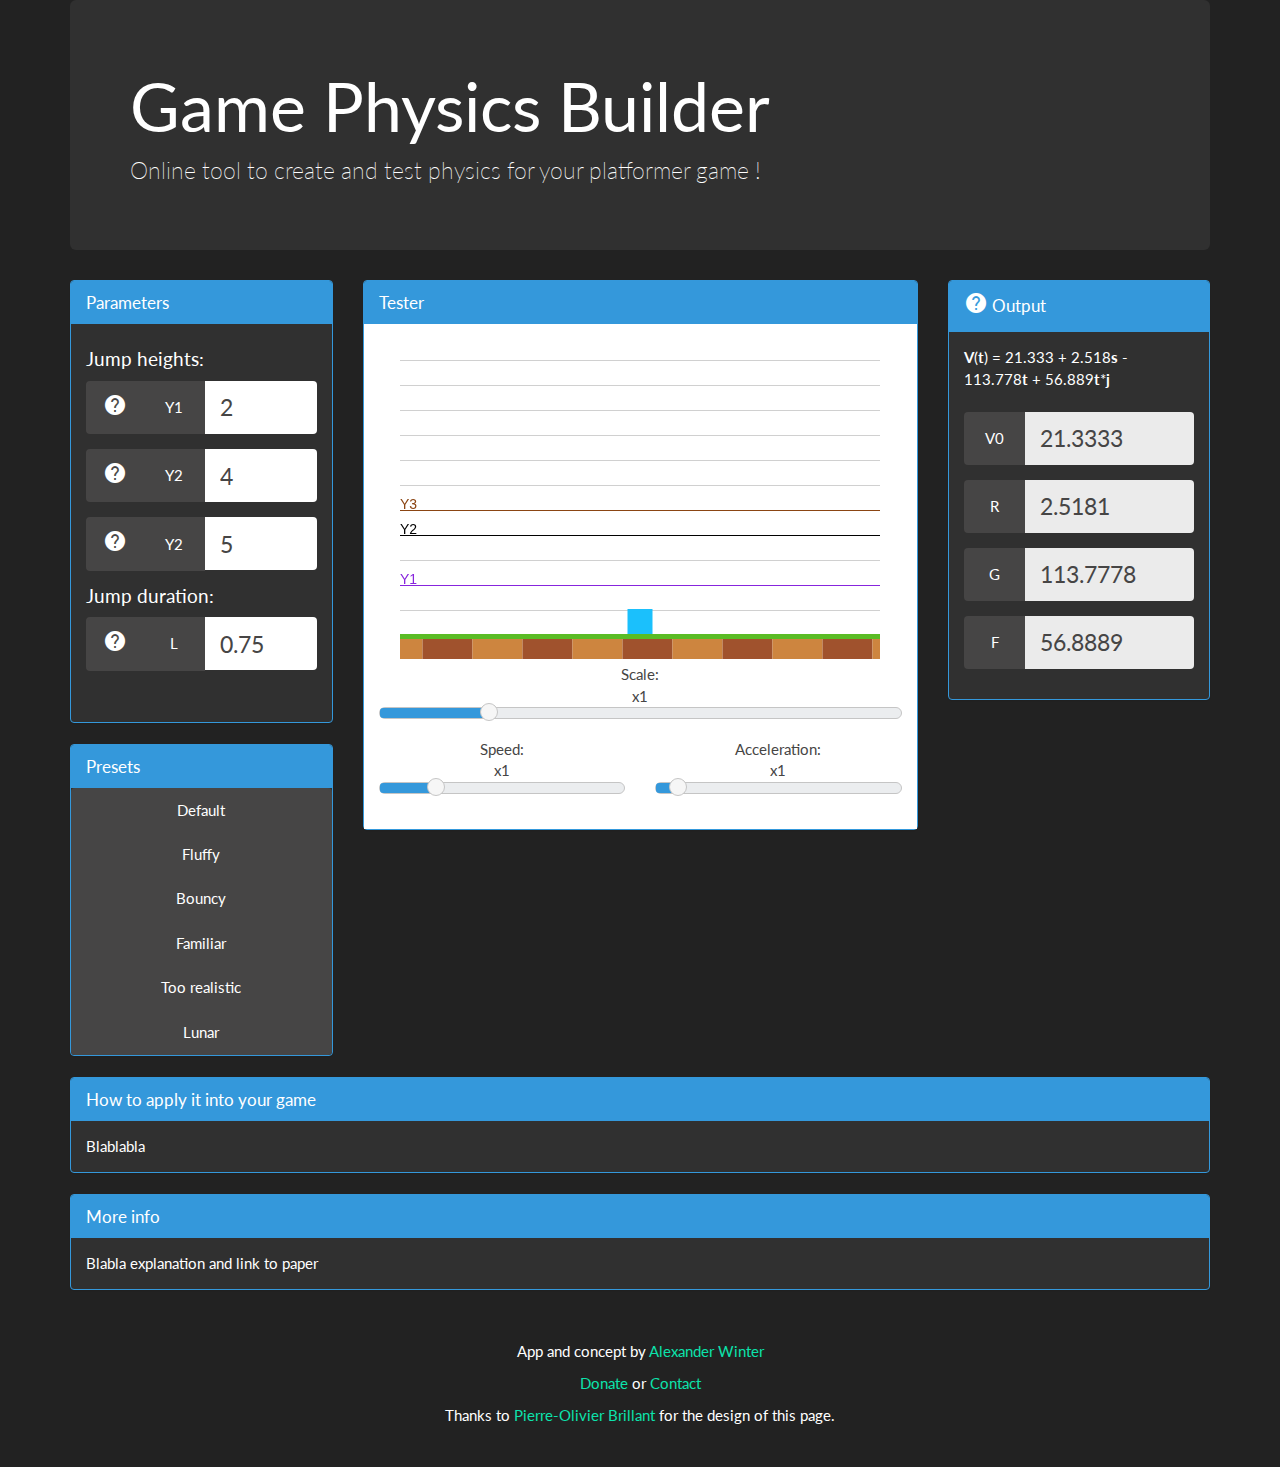
==== index.html @ 3e511268 "Changed panel colors to info (was primary a mistake? inconsistencies were present) anyway check what" ====
<!DOCTYPE html>
<html>
<head>
	<title>Game Physics Builder</title>
	
	<meta charset="utf-8">
	
	<link rel="stylesheet" href="lib/jQuery/jquery-ui-1.12.1.css">
	<script src="lib/jQuery/jquery-3.2.1.min.js"></script>
	<script src="lib/jQuery/jquery-ui-1.12.1.min.js"></script>
	<script src="lib/Bootstrap/bootstrap-3.3.7.min.js"></script>
	<link rel="stylesheet" href="https://fonts.googleapis.com/icon?family=Material+Icons">
	
	<link rel="stylesheet" href="lib/Bootstrap/style.css">
	<script src="script/frontend.js"></script>
	
	<script src="script/main.js"></script>
</head>
<body>
<div class="container">
	<div class="section">
		<div class="jumbotron">
			<h1>Game Physics Builder</h1>
			<p>Online tool to create and test physics for your platformer game !</p>
		</div>
		<div class="row">
			<div class="col-md-3">
				<div class="panel panel-info">
					<div class="panel-heading">
						<h3 class="panel-title">Parameters</h3>
					</div>
					<div class="panel-body">
						<h4>Jump heights:</h4>
						<span class="input-group">
              <span class="input-group-btn">
                <a id="y1Helper" class="btn btn-default" tabindex="0" role="button" data-container="body"
                   data-placement="left" data-html="true">
	                <i class="material-icons">help</i>
                </a>
              </span>
              <span class="input-group-addon">
	              <div class="formula-input-label">Y1</div>
              </span>
              <label for="y1"></label><input id="y1" class="form-control" type="text">
            </span>
						<span class="input-group">
              <span class="input-group-btn">
                <a id="y2Helper" class="btn btn-default" tabindex="0" role="button" data-container="body"
                   data-placement="left" data-html="true">
                    <i class="material-icons">help</i>
                </a>
              </span>
              <span class="input-group-addon">
                  <div class="formula-input-label">Y2</div>
              </span>
              <label for="y2"></label><input id="y2" class="form-control" type="text">
            </span>
						<span class="input-group">
              <span class="input-group-btn">
                <a id="y3Helper" class="btn btn-default" tabindex="0" role="button" data-container="body"
                   data-placement="left" data-html="true">
                    <i class="material-icons">help</i>
                </a>
              </span>
              <span class="input-group-addon">
                  <div class="formula-input-label">Y2</div>
              </span>
              <label for="y3"></label><input id="y3" class="form-control" type="text">
            </span>
						<h4>Jump duration:</h4>
						<span class="input-group">
              <span class="input-group-btn">
                <a id="lHelper" class="btn btn-default" tabindex="0" role="button" data-container="body"
                   data-placement="left" data-html="true">
                  <i class="material-icons">help</i>
                </a>
              </span>
              <span class="input-group-addon">
                <div class="formula-input-label">L</div>
              </span>
              <label for="l"></label><input id="l" class="form-control formula-input" type="text">
            </span>
						<br/>
					</div>
				</div>
				<div class="panel panel-info">
					<div class="panel-heading">
						<h3 class="panel-title">Presets</h3>
					</div>
					<div id="presets" class="btn-group-vertical">
					</div>
				</div>
			</div>
			<div class="col-md-6">
				<div class="panel panel-info">
					<div class="panel-heading">
						<h3 class="panel-title">Tester</h3>
					</div>
					<div class="panel-body canvas-container">
						<canvas id="testEngine" width="480" height="320"></canvas>
						<span class="setting-label">Scale: <span id="scaleVal">x1</span></span>
						<div class="setting" id="scaleSlider"></div>
						<div class="row">
							<div class="col-md-6">
								<span class="setting-label">Speed: <span id="speedVal">x1</span></span>
								<div class="setting" id="speedSlider"></div>
							</div>
							<div class="col-md-6">
								<span class="setting-label">Acceleration: <span id="accVal">x1</span></span>
								<div class="setting" id="accSlider"></div>
							</div>
						</div>
					</div>
				</div>
			</div>
			<div class="col-md-3">
				<div class="panel panel-info">
					<div class="panel-heading">
						<a id="OutputHelper" class="panel-title" tabindex="0" role="button" data-container="body"
						   data-placement="left" data-html="true">
							<i class="material-icons">help</i>
						</a>
						<h3 class="panel-title">Output</h3>
					</div>
					<div class="panel-body">
						<span id="formula" style="display: block;"><!-- otherwise the following br not work -->
							V(t) = V0 + R*s - G*t + F*t*j
						</span>
						<br />
						<div class="input-group formula-input-group">
							<span class="input-group-addon">
								<div class="formula-input-label">V0</div>
							</span>
							<label for="v0_out"></label><input id="v0_out" class="form-control formula-input" type="text" readonly>
						</div>
						<div class="input-group formula-input-group">
							<span class="input-group-addon">
								<div class="formula-input-label">R</div>
							</span>
							<label for="r_out"></label><input id="r_out" class="form-control formula-input" type="text" readonly>
						</div>
						<div class="input-group formula-input-group">
              <span class="input-group-addon">
                <div class="formula-input-label">G</div>
              </span>
							<label for="g_out"></label><input id="g_out" class="form-control formula-input" type="text" readonly>
						</div>
						<div class="input-group formula-input-group">
              <span class="input-group-addon">
                <div class="formula-input-label">F</div>
              </span>
							<label for="f_out"></label><input id="f_out" class="form-control formula-input" type="text" readonly>
						</div>
					</div>
				</div>
			</div>
		</div>
	</div>
	<div class="panel panel-info">
		<div class="panel-heading">
			<h3 class="panel-title">How to apply it into your game</h3>
		</div>
		<div class="panel-body">
			Blablabla
		</div>
	</div>
	<div class="panel panel-info">
		<div class="panel-heading">
			<h3 class="panel-title">More info</h3>
		</div>
		<div class="panel-body">
			Blabla explanation and link to paper
		</div>
	</div>
</div>
<footer>
	<!-- I don't really want to copyright this page after all-->
	<p>App and concept by <a href="https://github.com/WinterAlexander">Alexander Winter</a></p>
	<br />
	<p><a href="#">Donate</a> or <a href="#">Contact</a></p><!-- paypalto winterturbatus@gmail.com and mailto winter_alexander@outlook.com -->
	<br />
	<p>Thanks to <a href="https://github.com/PierreOlivierBrillant">Pierre-Olivier Brillant</a> for the design of this
		page.</p>
</footer>
</body>
</html>
---- lib/Bootstrap/style.css ----
@import url("https://fonts.googleapis.com/css?family=Lato:400,700,400italic");
/*!
 * bootswatch v3.3.7
 * Homepage: http://bootswatch.com
 * Copyright 2012-2017 Thomas Park
 * Licensed under MIT
 * Based on Bootstrap
*/
/*!
 * Bootstrap v3.3.7 (http://getbootstrap.com)
 * Copyright 2011-2016 Twitter, Inc.
 * Licensed under MIT (https://github.com/twbs/bootstrap/blob/master/LICENSE)
 */
/*! normalize.css v3.0.3 | MIT License | github.com/necolas/normalize.css */
html {
    font-family: sans-serif;
    -ms-text-size-adjust: 100%;
    -webkit-text-size-adjust: 100%;
}
body {
    margin: 0;
}
article,
aside,
details,
figcaption,
figure,
footer,
header,
hgroup,
main,
menu,
nav,
section,
summary {
    display: block;
}
audio,
canvas,
progress,
video {
    display: inline-block;
    vertical-align: baseline;
}
audio:not([controls]) {
    display: none;
    height: 0;
}
[hidden],
template {
    display: none;
}
a {
    background-color: transparent;
}
a:active,
a:hover {
    outline: 0;
}
abbr[title] {
    border-bottom: 1px dotted;
}
b,
strong {
    font-weight: bold;
}
dfn {
    font-style: italic;
}
h1 {
    font-size: 2em;
    margin: 0.67em 0;
}
mark {
    background: #ff0;
    color: #000;
}
small {
    font-size: 80%;
}
sub,
sup {
    font-size: 75%;
    line-height: 0;
    position: relative;
    vertical-align: baseline;
}
sup {
    top: -0.5em;
}
sub {
    bottom: -0.25em;
}
img {
    border: 0;
}
svg:not(:root) {
    overflow: hidden;
}
figure {
    margin: 1em 40px;
}
hr {
    -webkit-box-sizing: content-box;
    -moz-box-sizing: content-box;
    box-sizing: content-box;
    height: 0;
}
pre {
    overflow: auto;
}
code,
kbd,
pre,
samp {
    font-family: monospace, monospace;
    font-size: 1em;
}
button,
input,
optgroup,
select,
textarea {
    color: inherit;
    font: inherit;
    margin: 0;
}
button {
    overflow: visible;
}
button,
select {
    text-transform: none;
}
button,
html input[type="button"],
input[type="reset"],
input[type="submit"] {
    -webkit-appearance: button;
    cursor: pointer;
}
button[disabled],
html input[disabled] {
    cursor: default;
}
button::-moz-focus-inner,
input::-moz-focus-inner {
    border: 0;
    padding: 0;
}
input {
    line-height: normal;
}
input[type="checkbox"],
input[type="radio"] {
    -webkit-box-sizing: border-box;
    -moz-box-sizing: border-box;
    box-sizing: border-box;
    padding: 0;
}
input[type="number"]::-webkit-inner-spin-button,
input[type="number"]::-webkit-outer-spin-button {
    height: auto;
}
input[type="search"] {
    -webkit-appearance: textfield;
    -webkit-box-sizing: content-box;
    -moz-box-sizing: content-box;
    box-sizing: content-box;
}
input[type="search"]::-webkit-search-cancel-button,
input[type="search"]::-webkit-search-decoration {
    -webkit-appearance: none;
}
fieldset {
    border: 1px solid #c0c0c0;
    margin: 0 2px;
    padding: 0.35em 0.625em 0.75em;
}
legend {
    border: 0;
    padding: 0;
}
textarea {
    overflow: auto;
}
optgroup {
    font-weight: bold;
}
table {
    border-collapse: collapse;
    border-spacing: 0;
}
td,
th {
    padding: 0;
}
/*! Source: https://github.com/h5bp/html5-boilerplate/blob/master/src/css/main.css */
@media print {
    *,
    *:before,
    *:after {
        background: transparent !important;
        color: #000 !important;
        -webkit-box-shadow: none !important;
        box-shadow: none !important;
        text-shadow: none !important;
    }
    a,
    a:visited {
        text-decoration: underline;
    }
    a[href]:after {
        content: " (" attr(href) ")";
    }
    abbr[title]:after {
        content: " (" attr(title) ")";
    }
    a[href^="#"]:after,
    a[href^="javascript:"]:after {
        content: "";
    }
    pre,
    blockquote {
        border: 1px solid #999;
        page-break-inside: avoid;
    }
    thead {
        display: table-header-group;
    }
    tr,
    img {
        page-break-inside: avoid;
    }
    img {
        max-width: 100% !important;
    }
    p,
    h2,
    h3 {
        orphans: 3;
        widows: 3;
    }
    h2,
    h3 {
        page-break-after: avoid;
    }
    .navbar {
        display: none;
    }
    .btn > .caret,
    .dropup > .btn > .caret {
        border-top-color: #000 !important;
    }
    .label {
        border: 1px solid #000;
    }
    .table {
        border-collapse: collapse !important;
    }
    .table td,
    .table th {
        background-color: #fff !important;
    }
    .table-bordered th,
    .table-bordered td {
        border: 1px solid #ddd !important;
    }
}
@font-face {
    font-family: 'Glyphicons Halflings';
    src: url('../fonts/glyphicons-halflings-regular.eot');
    src: url('../fonts/glyphicons-halflings-regular.eot?#iefix') format('embedded-opentype'), url('../fonts/glyphicons-halflings-regular.woff2') format('woff2'), url('../fonts/glyphicons-halflings-regular.woff') format('woff'), url('../fonts/glyphicons-halflings-regular.ttf') format('truetype'), url('../fonts/glyphicons-halflings-regular.svg#glyphicons_halflingsregular') format('svg');
}
.glyphicon {
    position: relative;
    top: 1px;
    display: inline-block;
    font-family: 'Glyphicons Halflings';
    font-style: normal;
    font-weight: normal;
    line-height: 1;
    -webkit-font-smoothing: antialiased;
    -moz-osx-font-smoothing: grayscale;
}
.glyphicon-asterisk:before {
    content: "\002a";
}
.glyphicon-plus:before {
    content: "\002b";
}
.glyphicon-euro:before,
.glyphicon-eur:before {
    content: "\20ac";
}
.glyphicon-minus:before {
    content: "\2212";
}
.glyphicon-cloud:before {
    content: "\2601";
}
.glyphicon-envelope:before {
    content: "\2709";
}
.glyphicon-pencil:before {
    content: "\270f";
}
.glyphicon-glass:before {
    content: "\e001";
}
.glyphicon-music:before {
    content: "\e002";
}
.glyphicon-search:before {
    content: "\e003";
}
.glyphicon-heart:before {
    content: "\e005";
}
.glyphicon-star:before {
    content: "\e006";
}
.glyphicon-star-empty:before {
    content: "\e007";
}
.glyphicon-user:before {
    content: "\e008";
}
.glyphicon-film:before {
    content: "\e009";
}
.glyphicon-th-large:before {
    content: "\e010";
}
.glyphicon-th:before {
    content: "\e011";
}
.glyphicon-th-list:before {
    content: "\e012";
}
.glyphicon-ok:before {
    content: "\e013";
}
.glyphicon-remove:before {
    content: "\e014";
}
.glyphicon-zoom-in:before {
    content: "\e015";
}
.glyphicon-zoom-out:before {
    content: "\e016";
}
.glyphicon-off:before {
    content: "\e017";
}
.glyphicon-signal:before {
    content: "\e018";
}
.glyphicon-cog:before {
    content: "\e019";
}
.glyphicon-trash:before {
    content: "\e020";
}
.glyphicon-home:before {
    content: "\e021";
}
.glyphicon-file:before {
    content: "\e022";
}
.glyphicon-time:before {
    content: "\e023";
}
.glyphicon-road:before {
    content: "\e024";
}
.glyphicon-download-alt:before {
    content: "\e025";
}
.glyphicon-download:before {
    content: "\e026";
}
.glyphicon-upload:before {
    content: "\e027";
}
.glyphicon-inbox:before {
    content: "\e028";
}
.glyphicon-play-circle:before {
    content: "\e029";
}
.glyphicon-repeat:before {
    content: "\e030";
}
.glyphicon-refresh:before {
    content: "\e031";
}
.glyphicon-list-alt:before {
    content: "\e032";
}
.glyphicon-lock:before {
    content: "\e033";
}
.glyphicon-flag:before {
    content: "\e034";
}
.glyphicon-headphones:before {
    content: "\e035";
}
.glyphicon-volume-off:before {
    content: "\e036";
}
.glyphicon-volume-down:before {
    content: "\e037";
}
.glyphicon-volume-up:before {
    content: "\e038";
}
.glyphicon-qrcode:before {
    content: "\e039";
}
.glyphicon-barcode:before {
    content: "\e040";
}
.glyphicon-tag:before {
    content: "\e041";
}
.glyphicon-tags:before {
    content: "\e042";
}
.glyphicon-book:before {
    content: "\e043";
}
.glyphicon-bookmark:before {
    content: "\e044";
}
.glyphicon-print:before {
    content: "\e045";
}
.glyphicon-camera:before {
    content: "\e046";
}
.glyphicon-font:before {
    content: "\e047";
}
.glyphicon-bold:before {
    content: "\e048";
}
.glyphicon-italic:before {
    content: "\e049";
}
.glyphicon-text-height:before {
    content: "\e050";
}
.glyphicon-text-width:before {
    content: "\e051";
}
.glyphicon-align-left:before {
    content: "\e052";
}
.glyphicon-align-center:before {
    content: "\e053";
}
.glyphicon-align-right:before {
    content: "\e054";
}
.glyphicon-align-justify:before {
    content: "\e055";
}
.glyphicon-list:before {
    content: "\e056";
}
.glyphicon-indent-left:before {
    content: "\e057";
}
.glyphicon-indent-right:before {
    content: "\e058";
}
.glyphicon-facetime-video:before {
    content: "\e059";
}
.glyphicon-picture:before {
    content: "\e060";
}
.glyphicon-map-marker:before {
    content: "\e062";
}
.glyphicon-adjust:before {
    content: "\e063";
}
.glyphicon-tint:before {
    content: "\e064";
}
.glyphicon-edit:before {
    content: "\e065";
}
.glyphicon-share:before {
    content: "\e066";
}
.glyphicon-check:before {
    content: "\e067";
}
.glyphicon-move:before {
    content: "\e068";
}
.glyphicon-step-backward:before {
    content: "\e069";
}
.glyphicon-fast-backward:before {
    content: "\e070";
}
.glyphicon-backward:before {
    content: "\e071";
}
.glyphicon-play:before {
    content: "\e072";
}
.glyphicon-pause:before {
    content: "\e073";
}
.glyphicon-stop:before {
    content: "\e074";
}
.glyphicon-forward:before {
    content: "\e075";
}
.glyphicon-fast-forward:before {
    content: "\e076";
}
.glyphicon-step-forward:before {
    content: "\e077";
}
.glyphicon-eject:before {
    content: "\e078";
}
.glyphicon-chevron-left:before {
    content: "\e079";
}
.glyphicon-chevron-right:before {
    content: "\e080";
}
.glyphicon-plus-sign:before {
    content: "\e081";
}
.glyphicon-minus-sign:before {
    content: "\e082";
}
.glyphicon-remove-sign:before {
    content: "\e083";
}
.glyphicon-ok-sign:before {
    content: "\e084";
}
.glyphicon-question-sign:before {
    content: "\e085";
}
.glyphicon-info-sign:before {
    content: "\e086";
}
.glyphicon-screenshot:before {
    content: "\e087";
}
.glyphicon-remove-circle:before {
    content: "\e088";
}
.glyphicon-ok-circle:before {
    content: "\e089";
}
.glyphicon-ban-circle:before {
    content: "\e090";
}
.glyphicon-arrow-left:before {
    content: "\e091";
}
.glyphicon-arrow-right:before {
    content: "\e092";
}
.glyphicon-arrow-up:before {
    content: "\e093";
}
.glyphicon-arrow-down:before {
    content: "\e094";
}
.glyphicon-share-alt:before {
    content: "\e095";
}
.glyphicon-resize-full:before {
    content: "\e096";
}
.glyphicon-resize-small:before {
    content: "\e097";
}
.glyphicon-exclamation-sign:before {
    content: "\e101";
}
.glyphicon-gift:before {
    content: "\e102";
}
.glyphicon-leaf:before {
    content: "\e103";
}
.glyphicon-fire:before {
    content: "\e104";
}
.glyphicon-eye-open:before {
    content: "\e105";
}
.glyphicon-eye-close:before {
    content: "\e106";
}
.glyphicon-warning-sign:before {
    content: "\e107";
}
.glyphicon-plane:before {
    content: "\e108";
}
.glyphicon-calendar:before {
    content: "\e109";
}
.glyphicon-random:before {
    content: "\e110";
}
.glyphicon-comment:before {
    content: "\e111";
}
.glyphicon-magnet:before {
    content: "\e112";
}
.glyphicon-chevron-up:before {
    content: "\e113";
}
.glyphicon-chevron-down:before {
    content: "\e114";
}
.glyphicon-retweet:before {
    content: "\e115";
}
.glyphicon-shopping-cart:before {
    content: "\e116";
}
.glyphicon-folder-close:before {
    content: "\e117";
}
.glyphicon-folder-open:before {
    content: "\e118";
}
.glyphicon-resize-vertical:before {
    content: "\e119";
}
.glyphicon-resize-horizontal:before {
    content: "\e120";
}
.glyphicon-hdd:before {
    content: "\e121";
}
.glyphicon-bullhorn:before {
    content: "\e122";
}
.glyphicon-bell:before {
    content: "\e123";
}
.glyphicon-certificate:before {
    content: "\e124";
}
.glyphicon-thumbs-up:before {
    content: "\e125";
}
.glyphicon-thumbs-down:before {
    content: "\e126";
}
.glyphicon-hand-right:before {
    content: "\e127";
}
.glyphicon-hand-left:before {
    content: "\e128";
}
.glyphicon-hand-up:before {
    content: "\e129";
}
.glyphicon-hand-down:before {
    content: "\e130";
}
.glyphicon-circle-arrow-right:before {
    content: "\e131";
}
.glyphicon-circle-arrow-left:before {
    content: "\e132";
}
.glyphicon-circle-arrow-up:before {
    content: "\e133";
}
.glyphicon-circle-arrow-down:before {
    content: "\e134";
}
.glyphicon-globe:before {
    content: "\e135";
}
.glyphicon-wrench:before {
    content: "\e136";
}
.glyphicon-tasks:before {
    content: "\e137";
}
.glyphicon-filter:before {
    content: "\e138";
}
.glyphicon-briefcase:before {
    content: "\e139";
}
.glyphicon-fullscreen:before {
    content: "\e140";
}
.glyphicon-dashboard:before {
    content: "\e141";
}
.glyphicon-paperclip:before {
    content: "\e142";
}
.glyphicon-heart-empty:before {
    content: "\e143";
}
.glyphicon-link:before {
    content: "\e144";
}
.glyphicon-phone:before {
    content: "\e145";
}
.glyphicon-pushpin:before {
    content: "\e146";
}
.glyphicon-usd:before {
    content: "\e148";
}
.glyphicon-gbp:before {
    content: "\e149";
}
.glyphicon-sort:before {
    content: "\e150";
}
.glyphicon-sort-by-alphabet:before {
    content: "\e151";
}
.glyphicon-sort-by-alphabet-alt:before {
    content: "\e152";
}
.glyphicon-sort-by-order:before {
    content: "\e153";
}
.glyphicon-sort-by-order-alt:before {
    content: "\e154";
}
.glyphicon-sort-by-attributes:before {
    content: "\e155";
}
.glyphicon-sort-by-attributes-alt:before {
    content: "\e156";
}
.glyphicon-unchecked:before {
    content: "\e157";
}
.glyphicon-expand:before {
    content: "\e158";
}
.glyphicon-collapse-down:before {
    content: "\e159";
}
.glyphicon-collapse-up:before {
    content: "\e160";
}
.glyphicon-log-in:before {
    content: "\e161";
}
.glyphicon-flash:before {
    content: "\e162";
}
.glyphicon-log-out:before {
    content: "\e163";
}
.glyphicon-new-window:before {
    content: "\e164";
}
.glyphicon-record:before {
    content: "\e165";
}
.glyphicon-save:before {
    content: "\e166";
}
.glyphicon-open:before {
    content: "\e167";
}
.glyphicon-saved:before {
    content: "\e168";
}
.glyphicon-import:before {
    content: "\e169";
}
.glyphicon-export:before {
    content: "\e170";
}
.glyphicon-send:before {
    content: "\e171";
}
.glyphicon-floppy-disk:before {
    content: "\e172";
}
.glyphicon-floppy-saved:before {
    content: "\e173";
}
.glyphicon-floppy-remove:before {
    content: "\e174";
}
.glyphicon-floppy-save:before {
    content: "\e175";
}
.glyphicon-floppy-open:before {
    content: "\e176";
}
.glyphicon-credit-card:before {
    content: "\e177";
}
.glyphicon-transfer:before {
    content: "\e178";
}
.glyphicon-cutlery:before {
    content: "\e179";
}
.glyphicon-header:before {
    content: "\e180";
}
.glyphicon-compressed:before {
    content: "\e181";
}
.glyphicon-earphone:before {
    content: "\e182";
}
.glyphicon-phone-alt:before {
    content: "\e183";
}
.glyphicon-tower:before {
    content: "\e184";
}
.glyphicon-stats:before {
    content: "\e185";
}
.glyphicon-sd-video:before {
    content: "\e186";
}
.glyphicon-hd-video:before {
    content: "\e187";
}
.glyphicon-subtitles:before {
    content: "\e188";
}
.glyphicon-sound-stereo:before {
    content: "\e189";
}
.glyphicon-sound-dolby:before {
    content: "\e190";
}
.glyphicon-sound-5-1:before {
    content: "\e191";
}
.glyphicon-sound-6-1:before {
    content: "\e192";
}
.glyphicon-sound-7-1:before {
    content: "\e193";
}
.glyphicon-copyright-mark:before {
    content: "\e194";
}
.glyphicon-registration-mark:before {
    content: "\e195";
}
.glyphicon-cloud-download:before {
    content: "\e197";
}
.glyphicon-cloud-upload:before {
    content: "\e198";
}
.glyphicon-tree-conifer:before {
    content: "\e199";
}
.glyphicon-tree-deciduous:before {
    content: "\e200";
}
.glyphicon-cd:before {
    content: "\e201";
}
.glyphicon-save-file:before {
    content: "\e202";
}
.glyphicon-open-file:before {
    content: "\e203";
}
.glyphicon-level-up:before {
    content: "\e204";
}
.glyphicon-copy:before {
    content: "\e205";
}
.glyphicon-paste:before {
    content: "\e206";
}
.glyphicon-alert:before {
    content: "\e209";
}
.glyphicon-equalizer:before {
    content: "\e210";
}
.glyphicon-king:before {
    content: "\e211";
}
.glyphicon-queen:before {
    content: "\e212";
}
.glyphicon-pawn:before {
    content: "\e213";
}
.glyphicon-bishop:before {
    content: "\e214";
}
.glyphicon-knight:before {
    content: "\e215";
}
.glyphicon-baby-formula:before {
    content: "\e216";
}
.glyphicon-tent:before {
    content: "\26fa";
}
.glyphicon-blackboard:before {
    content: "\e218";
}
.glyphicon-bed:before {
    content: "\e219";
}
.glyphicon-apple:before {
    content: "\f8ff";
}
.glyphicon-erase:before {
    content: "\e221";
}
.glyphicon-hourglass:before {
    content: "\231b";
}
.glyphicon-lamp:before {
    content: "\e223";
}
.glyphicon-duplicate:before {
    content: "\e224";
}
.glyphicon-piggy-bank:before {
    content: "\e225";
}
.glyphicon-scissors:before {
    content: "\e226";
}
.glyphicon-bitcoin:before {
    content: "\e227";
}
.glyphicon-btc:before {
    content: "\e227";
}
.glyphicon-xbt:before {
    content: "\e227";
}
.glyphicon-yen:before {
    content: "\00a5";
}
.glyphicon-jpy:before {
    content: "\00a5";
}
.glyphicon-ruble:before {
    content: "\20bd";
}
.glyphicon-rub:before {
    content: "\20bd";
}
.glyphicon-scale:before {
    content: "\e230";
}
.glyphicon-ice-lolly:before {
    content: "\e231";
}
.glyphicon-ice-lolly-tasted:before {
    content: "\e232";
}
.glyphicon-education:before {
    content: "\e233";
}
.glyphicon-option-horizontal:before {
    content: "\e234";
}
.glyphicon-option-vertical:before {
    content: "\e235";
}
.glyphicon-menu-hamburger:before {
    content: "\e236";
}
.glyphicon-modal-window:before {
    content: "\e237";
}
.glyphicon-oil:before {
    content: "\e238";
}
.glyphicon-grain:before {
    content: "\e239";
}
.glyphicon-sunglasses:before {
    content: "\e240";
}
.glyphicon-text-size:before {
    content: "\e241";
}
.glyphicon-text-color:before {
    content: "\e242";
}
.glyphicon-text-background:before {
    content: "\e243";
}
.glyphicon-object-align-top:before {
    content: "\e244";
}
.glyphicon-object-align-bottom:before {
    content: "\e245";
}
.glyphicon-object-align-horizontal:before {
    content: "\e246";
}
.glyphicon-object-align-left:before {
    content: "\e247";
}
.glyphicon-object-align-vertical:before {
    content: "\e248";
}
.glyphicon-object-align-right:before {
    content: "\e249";
}
.glyphicon-triangle-right:before {
    content: "\e250";
}
.glyphicon-triangle-left:before {
    content: "\e251";
}
.glyphicon-triangle-bottom:before {
    content: "\e252";
}
.glyphicon-triangle-top:before {
    content: "\e253";
}
.glyphicon-console:before {
    content: "\e254";
}
.glyphicon-superscript:before {
    content: "\e255";
}
.glyphicon-subscript:before {
    content: "\e256";
}
.glyphicon-menu-left:before {
    content: "\e257";
}
.glyphicon-menu-right:before {
    content: "\e258";
}
.glyphicon-menu-down:before {
    content: "\e259";
}
.glyphicon-menu-up:before {
    content: "\e260";
}
* {
    -webkit-box-sizing: border-box;
    -moz-box-sizing: border-box;
    box-sizing: border-box;
}
*:before,
*:after {
    -webkit-box-sizing: border-box;
    -moz-box-sizing: border-box;
    box-sizing: border-box;
}
html {
    font-size: 10px;
    -webkit-tap-highlight-color: rgba(0, 0, 0, 0);
}
body {
    font-family: "Lato", "Helvetica Neue", Helvetica, Arial, sans-serif;
    font-size: 15px;
    line-height: 1.42857143;
    color: #ffffff;
    background-color: #222222;
}
input,
button,
select,
textarea {
    font-family: inherit;
    font-size: inherit;
    line-height: inherit;
}
a {
    color: #0ce3ac;
    text-decoration: none;
}
a:hover,
a:focus {
    color: #0ce3ac;
    text-decoration: underline;
}
a:focus {
    outline: 5px auto -webkit-focus-ring-color;
    outline-offset: -2px;
}
figure {
    margin: 0;
}
img {
    vertical-align: middle;
}
.img-responsive,
.thumbnail > img,
.thumbnail a > img,
.carousel-inner > .item > img,
.carousel-inner > .item > a > img {
    display: block;
    max-width: 100%;
    height: auto;
}
.img-rounded {
    border-radius: 6px;
}
.img-thumbnail {
    padding: 2px;
    line-height: 1.42857143;
    background-color: #222222;
    border: 1px solid #464545;
    border-radius: 4px;
    -webkit-transition: all 0.2s ease-in-out;
    -o-transition: all 0.2s ease-in-out;
    transition: all 0.2s ease-in-out;
    display: inline-block;
    max-width: 100%;
    height: auto;
}
.img-circle {
    border-radius: 50%;
}
hr {
    margin-top: 21px;
    margin-bottom: 21px;
    border: 0;
    border-top: 1px solid #464545;
}
.sr-only {
    position: absolute;
    width: 1px;
    height: 1px;
    margin: -1px;
    padding: 0;
    overflow: hidden;
    clip: rect(0, 0, 0, 0);
    border: 0;
}
.sr-only-focusable:active,
.sr-only-focusable:focus {
    position: static;
    width: auto;
    height: auto;
    margin: 0;
    overflow: visible;
    clip: auto;
}
[role="button"] {
    cursor: pointer;
}
h1,
h2,
h3,
h4,
h5,
h6,
.h1,
.h2,
.h3,
.h4,
.h5,
.h6 {
    font-family: "Lato", "Helvetica Neue", Helvetica, Arial, sans-serif;
    font-weight: 400;
    line-height: 1.1;
    color: inherit;
}
h1 small,
h2 small,
h3 small,
h4 small,
h5 small,
h6 small,
.h1 small,
.h2 small,
.h3 small,
.h4 small,
.h5 small,
.h6 small,
h1 .small,
h2 .small,
h3 .small,
h4 .small,
h5 .small,
h6 .small,
.h1 .small,
.h2 .small,
.h3 .small,
.h4 .small,
.h5 .small,
.h6 .small {
    font-weight: normal;
    line-height: 1;
    color: #999999;
}
h1,
.h1,
h2,
.h2,
h3,
.h3 {
    margin-top: 21px;
    margin-bottom: 10.5px;
}
h1 small,
.h1 small,
h2 small,
.h2 small,
h3 small,
.h3 small,
h1 .small,
.h1 .small,
h2 .small,
.h2 .small,
h3 .small,
.h3 .small {
    font-size: 65%;
}
h4,
.h4,
h5,
.h5,
h6,
.h6 {
    margin-top: 10.5px;
    margin-bottom: 10.5px;
}
h4 small,
.h4 small,
h5 small,
.h5 small,
h6 small,
.h6 small,
h4 .small,
.h4 .small,
h5 .small,
.h5 .small,
h6 .small,
.h6 .small {
    font-size: 75%;
}
h1,
.h1 {
    font-size: 39px;
}
h2,
.h2 {
    font-size: 32px;
}
h3,
.h3 {
    font-size: 26px;
}
h4,
.h4 {
    font-size: 19px;
}
h5,
.h5 {
    font-size: 15px;
}
h6,
.h6 {
    font-size: 13px;
}
p {
    margin: 0 0 10.5px;
}
.lead {
    margin-bottom: 21px;
    font-size: 17px;
    font-weight: 300;
    line-height: 1.4;
}
@media (min-width: 768px) {
    .lead {
        font-size: 22.5px;
    }
}
small,
.small {
    font-size: 86%;
}
mark,
.mark {
    background-color: #f39c12;
    padding: .2em;
}
.text-left {
    text-align: left;
}
.text-right {
    text-align: right;
}
.text-center {
    text-align: center;
}
.text-justify {
    text-align: justify;
}
.text-nowrap {
    white-space: nowrap;
}
.text-lowercase {
    text-transform: lowercase;
}
.text-uppercase {
    text-transform: uppercase;
}
.text-capitalize {
    text-transform: capitalize;
}
.text-muted {
    color: #999999;
}
.text-primary {
    color: #375a7f;
}
a.text-primary:hover,
a.text-primary:focus {
    color: #28415b;
}
.text-success {
    color: #ffffff;
}
a.text-success:hover,
a.text-success:focus {
    color: #e6e6e6;
}
.text-info {
    color: #ffffff;
}
a.text-info:hover,
a.text-info:focus {
    color: #e6e6e6;
}
.text-warning {
    color: #ffffff;
}
a.text-warning:hover,
a.text-warning:focus {
    color: #e6e6e6;
}
.text-danger {
    color: #ffffff;
}
a.text-danger:hover,
a.text-danger:focus {
    color: #e6e6e6;
}
.bg-primary {
    color: #fff;
    background-color: #375a7f;
}
a.bg-primary:hover,
a.bg-primary:focus {
    background-color: #28415b;
}
.bg-success {
    background-color: #00bc8c;
}
a.bg-success:hover,
a.bg-success:focus {
    background-color: #008966;
}
.bg-info {
    background-color: #3498db;
}
a.bg-info:hover,
a.bg-info:focus {
    background-color: #217dbb;
}
.bg-warning {
    background-color: #f39c12;
}
a.bg-warning:hover,
a.bg-warning:focus {
    background-color: #c87f0a;
}
.bg-danger {
    background-color: #e74c3c;
}
a.bg-danger:hover,
a.bg-danger:focus {
    background-color: #d62c1a;
}
.page-header {
    padding-bottom: 9.5px;
    margin: 42px 0 21px;
    border-bottom: 1px solid transparent;
}
ul,
ol {
    margin-top: 0;
    margin-bottom: 10.5px;
}
ul ul,
ol ul,
ul ol,
ol ol {
    margin-bottom: 0;
}
.list-unstyled {
    padding-left: 0;
    list-style: none;
}
.list-inline {
    padding-left: 0;
    list-style: none;
    margin-left: -5px;
}
.list-inline > li {
    display: inline-block;
    padding-left: 5px;
    padding-right: 5px;
}
dl {
    margin-top: 0;
    margin-bottom: 21px;
}
dt,
dd {
    line-height: 1.42857143;
}
dt {
    font-weight: bold;
}
dd {
    margin-left: 0;
}
@media (min-width: 768px) {
    .dl-horizontal dt {
        float: left;
        width: 160px;
        clear: left;
        text-align: right;
        overflow: hidden;
        text-overflow: ellipsis;
        white-space: nowrap;
    }
    .dl-horizontal dd {
        margin-left: 180px;
    }
}
abbr[title],
abbr[data-original-title] {
    cursor: help;
    border-bottom: 1px dotted #999999;
}
.initialism {
    font-size: 90%;
    text-transform: uppercase;
}
blockquote {
    padding: 10.5px 21px;
    margin: 0 0 21px;
    font-size: 18.75px;
    border-left: 5px solid #464545;
}
blockquote p:last-child,
blockquote ul:last-child,
blockquote ol:last-child {
    margin-bottom: 0;
}
blockquote footer,
blockquote small,
blockquote .small {
    display: block;
    font-size: 80%;
    line-height: 1.42857143;
    color: #999999;
}
blockquote footer:before,
blockquote small:before,
blockquote .small:before {
    content: '\2014 \00A0';
}
.blockquote-reverse,
blockquote.pull-right {
    padding-right: 15px;
    padding-left: 0;
    border-right: 5px solid #464545;
    border-left: 0;
    text-align: right;
}
.blockquote-reverse footer:before,
blockquote.pull-right footer:before,
.blockquote-reverse small:before,
blockquote.pull-right small:before,
.blockquote-reverse .small:before,
blockquote.pull-right .small:before {
    content: '';
}
.blockquote-reverse footer:after,
blockquote.pull-right footer:after,
.blockquote-reverse small:after,
blockquote.pull-right small:after,
.blockquote-reverse .small:after,
blockquote.pull-right .small:after {
    content: '\00A0 \2014';
}
address {
    margin-bottom: 21px;
    font-style: normal;
    line-height: 1.42857143;
}
code,
kbd,
pre,
samp {
    font-family: Menlo, Monaco, Consolas, "Courier New", monospace;
}
code {
    padding: 2px 4px;
    font-size: 90%;
    color: #c7254e;
    background-color: #f9f2f4;
    border-radius: 4px;
}
kbd {
    padding: 2px 4px;
    font-size: 90%;
    color: #ffffff;
    background-color: #333333;
    border-radius: 3px;
    -webkit-box-shadow: inset 0 -1px 0 rgba(0, 0, 0, 0.25);
    box-shadow: inset 0 -1px 0 rgba(0, 0, 0, 0.25);
}
kbd kbd {
    padding: 0;
    font-size: 100%;
    font-weight: bold;
    -webkit-box-shadow: none;
    box-shadow: none;
}
pre {
    display: block;
    padding: 10px;
    margin: 0 0 10.5px;
    font-size: 14px;
    line-height: 1.42857143;
    word-break: break-all;
    word-wrap: break-word;
    color: #303030;
    background-color: #ebebeb;
    border: 1px solid #cccccc;
    border-radius: 4px;
}
pre code {
    padding: 0;
    font-size: inherit;
    color: inherit;
    white-space: pre-wrap;
    background-color: transparent;
    border-radius: 0;
}
.pre-scrollable {
    max-height: 340px;
    overflow-y: scroll;
}
.container {
    margin-right: auto;
    margin-left: auto;
    padding-left: 15px;
    padding-right: 15px;
}
@media (min-width: 768px) {
    .container {
        width: 750px;
    }
}
@media (min-width: 992px) {
    .container {
        width: 970px;
    }
}
@media (min-width: 1200px) {
    .container {
        width: 1170px;
    }
}
.container-fluid {
    margin-right: auto;
    margin-left: auto;
    padding-left: 15px;
    padding-right: 15px;
}
.row {
    margin-left: -15px;
    margin-right: -15px;
}
.col-xs-1, .col-sm-1, .col-md-1, .col-lg-1, .col-xs-2, .col-sm-2, .col-md-2, .col-lg-2, .col-xs-3, .col-sm-3, .col-md-3, .col-lg-3, .col-xs-4, .col-sm-4, .col-md-4, .col-lg-4, .col-xs-5, .col-sm-5, .col-md-5, .col-lg-5, .col-xs-6, .col-sm-6, .col-md-6, .col-lg-6, .col-xs-7, .col-sm-7, .col-md-7, .col-lg-7, .col-xs-8, .col-sm-8, .col-md-8, .col-lg-8, .col-xs-9, .col-sm-9, .col-md-9, .col-lg-9, .col-xs-10, .col-sm-10, .col-md-10, .col-lg-10, .col-xs-11, .col-sm-11, .col-md-11, .col-lg-11, .col-xs-12, .col-sm-12, .col-md-12, .col-lg-12 {
    position: relative;
    min-height: 1px;
    padding-left: 15px;
    padding-right: 15px;
}
.col-xs-1, .col-xs-2, .col-xs-3, .col-xs-4, .col-xs-5, .col-xs-6, .col-xs-7, .col-xs-8, .col-xs-9, .col-xs-10, .col-xs-11, .col-xs-12 {
    float: left;
}
.col-xs-12 {
    width: 100%;
}
.col-xs-11 {
    width: 91.66666667%;
}
.col-xs-10 {
    width: 83.33333333%;
}
.col-xs-9 {
    width: 75%;
}
.col-xs-8 {
    width: 66.66666667%;
}
.col-xs-7 {
    width: 58.33333333%;
}
.col-xs-6 {
    width: 50%;
}
.col-xs-5 {
    width: 41.66666667%;
}
.col-xs-4 {
    width: 33.33333333%;
}
.col-xs-3 {
    width: 25%;
}
.col-xs-2 {
    width: 16.66666667%;
}
.col-xs-1 {
    width: 8.33333333%;
}
.col-xs-pull-12 {
    right: 100%;
}
.col-xs-pull-11 {
    right: 91.66666667%;
}
.col-xs-pull-10 {
    right: 83.33333333%;
}
.col-xs-pull-9 {
    right: 75%;
}
.col-xs-pull-8 {
    right: 66.66666667%;
}
.col-xs-pull-7 {
    right: 58.33333333%;
}
.col-xs-pull-6 {
    right: 50%;
}
.col-xs-pull-5 {
    right: 41.66666667%;
}
.col-xs-pull-4 {
    right: 33.33333333%;
}
.col-xs-pull-3 {
    right: 25%;
}
.col-xs-pull-2 {
    right: 16.66666667%;
}
.col-xs-pull-1 {
    right: 8.33333333%;
}
.col-xs-pull-0 {
    right: auto;
}
.col-xs-push-12 {
    left: 100%;
}
.col-xs-push-11 {
    left: 91.66666667%;
}
.col-xs-push-10 {
    left: 83.33333333%;
}
.col-xs-push-9 {
    left: 75%;
}
.col-xs-push-8 {
    left: 66.66666667%;
}
.col-xs-push-7 {
    left: 58.33333333%;
}
.col-xs-push-6 {
    left: 50%;
}
.col-xs-push-5 {
    left: 41.66666667%;
}
.col-xs-push-4 {
    left: 33.33333333%;
}
.col-xs-push-3 {
    left: 25%;
}
.col-xs-push-2 {
    left: 16.66666667%;
}
.col-xs-push-1 {
    left: 8.33333333%;
}
.col-xs-push-0 {
    left: auto;
}
.col-xs-offset-12 {
    margin-left: 100%;
}
.col-xs-offset-11 {
    margin-left: 91.66666667%;
}
.col-xs-offset-10 {
    margin-left: 83.33333333%;
}
.col-xs-offset-9 {
    margin-left: 75%;
}
.col-xs-offset-8 {
    margin-left: 66.66666667%;
}
.col-xs-offset-7 {
    margin-left: 58.33333333%;
}
.col-xs-offset-6 {
    margin-left: 50%;
}
.col-xs-offset-5 {
    margin-left: 41.66666667%;
}
.col-xs-offset-4 {
    margin-left: 33.33333333%;
}
.col-xs-offset-3 {
    margin-left: 25%;
}
.col-xs-offset-2 {
    margin-left: 16.66666667%;
}
.col-xs-offset-1 {
    margin-left: 8.33333333%;
}
.col-xs-offset-0 {
    margin-left: 0%;
}
@media (min-width: 768px) {
    .col-sm-1, .col-sm-2, .col-sm-3, .col-sm-4, .col-sm-5, .col-sm-6, .col-sm-7, .col-sm-8, .col-sm-9, .col-sm-10, .col-sm-11, .col-sm-12 {
        float: left;
    }
    .col-sm-12 {
        width: 100%;
    }
    .col-sm-11 {
        width: 91.66666667%;
    }
    .col-sm-10 {
        width: 83.33333333%;
    }
    .col-sm-9 {
        width: 75%;
    }
    .col-sm-8 {
        width: 66.66666667%;
    }
    .col-sm-7 {
        width: 58.33333333%;
    }
    .col-sm-6 {
        width: 50%;
    }
    .col-sm-5 {
        width: 41.66666667%;
    }
    .col-sm-4 {
        width: 33.33333333%;
    }
    .col-sm-3 {
        width: 25%;
    }
    .col-sm-2 {
        width: 16.66666667%;
    }
    .col-sm-1 {
        width: 8.33333333%;
    }
    .col-sm-pull-12 {
        right: 100%;
    }
    .col-sm-pull-11 {
        right: 91.66666667%;
    }
    .col-sm-pull-10 {
        right: 83.33333333%;
    }
    .col-sm-pull-9 {
        right: 75%;
    }
    .col-sm-pull-8 {
        right: 66.66666667%;
    }
    .col-sm-pull-7 {
        right: 58.33333333%;
    }
    .col-sm-pull-6 {
        right: 50%;
    }
    .col-sm-pull-5 {
        right: 41.66666667%;
    }
    .col-sm-pull-4 {
        right: 33.33333333%;
    }
    .col-sm-pull-3 {
        right: 25%;
    }
    .col-sm-pull-2 {
        right: 16.66666667%;
    }
    .col-sm-pull-1 {
        right: 8.33333333%;
    }
    .col-sm-pull-0 {
        right: auto;
    }
    .col-sm-push-12 {
        left: 100%;
    }
    .col-sm-push-11 {
        left: 91.66666667%;
    }
    .col-sm-push-10 {
        left: 83.33333333%;
    }
    .col-sm-push-9 {
        left: 75%;
    }
    .col-sm-push-8 {
        left: 66.66666667%;
    }
    .col-sm-push-7 {
        left: 58.33333333%;
    }
    .col-sm-push-6 {
        left: 50%;
    }
    .col-sm-push-5 {
        left: 41.66666667%;
    }
    .col-sm-push-4 {
        left: 33.33333333%;
    }
    .col-sm-push-3 {
        left: 25%;
    }
    .col-sm-push-2 {
        left: 16.66666667%;
    }
    .col-sm-push-1 {
        left: 8.33333333%;
    }
    .col-sm-push-0 {
        left: auto;
    }
    .col-sm-offset-12 {
        margin-left: 100%;
    }
    .col-sm-offset-11 {
        margin-left: 91.66666667%;
    }
    .col-sm-offset-10 {
        margin-left: 83.33333333%;
    }
    .col-sm-offset-9 {
        margin-left: 75%;
    }
    .col-sm-offset-8 {
        margin-left: 66.66666667%;
    }
    .col-sm-offset-7 {
        margin-left: 58.33333333%;
    }
    .col-sm-offset-6 {
        margin-left: 50%;
    }
    .col-sm-offset-5 {
        margin-left: 41.66666667%;
    }
    .col-sm-offset-4 {
        margin-left: 33.33333333%;
    }
    .col-sm-offset-3 {
        margin-left: 25%;
    }
    .col-sm-offset-2 {
        margin-left: 16.66666667%;
    }
    .col-sm-offset-1 {
        margin-left: 8.33333333%;
    }
    .col-sm-offset-0 {
        margin-left: 0%;
    }
}
@media (min-width: 992px) {
    .col-md-1, .col-md-2, .col-md-3, .col-md-4, .col-md-5, .col-md-6, .col-md-7, .col-md-8, .col-md-9, .col-md-10, .col-md-11, .col-md-12 {
        float: left;
    }
    .col-md-12 {
        width: 100%;
    }
    .col-md-11 {
        width: 91.66666667%;
    }
    .col-md-10 {
        width: 83.33333333%;
    }
    .col-md-9 {
        width: 75%;
    }
    .col-md-8 {
        width: 66.66666667%;
    }
    .col-md-7 {
        width: 58.33333333%;
    }
    .col-md-6 {
        width: 50%;
    }
    .col-md-5 {
        width: 41.66666667%;
    }
    .col-md-4 {
        width: 33.33333333%;
    }
    .col-md-3 {
        width: 25%;
    }
    .col-md-2 {
        width: 16.66666667%;
    }
    .col-md-1 {
        width: 8.33333333%;
    }
    .col-md-pull-12 {
        right: 100%;
    }
    .col-md-pull-11 {
        right: 91.66666667%;
    }
    .col-md-pull-10 {
        right: 83.33333333%;
    }
    .col-md-pull-9 {
        right: 75%;
    }
    .col-md-pull-8 {
        right: 66.66666667%;
    }
    .col-md-pull-7 {
        right: 58.33333333%;
    }
    .col-md-pull-6 {
        right: 50%;
    }
    .col-md-pull-5 {
        right: 41.66666667%;
    }
    .col-md-pull-4 {
        right: 33.33333333%;
    }
    .col-md-pull-3 {
        right: 25%;
    }
    .col-md-pull-2 {
        right: 16.66666667%;
    }
    .col-md-pull-1 {
        right: 8.33333333%;
    }
    .col-md-pull-0 {
        right: auto;
    }
    .col-md-push-12 {
        left: 100%;
    }
    .col-md-push-11 {
        left: 91.66666667%;
    }
    .col-md-push-10 {
        left: 83.33333333%;
    }
    .col-md-push-9 {
        left: 75%;
    }
    .col-md-push-8 {
        left: 66.66666667%;
    }
    .col-md-push-7 {
        left: 58.33333333%;
    }
    .col-md-push-6 {
        left: 50%;
    }
    .col-md-push-5 {
        left: 41.66666667%;
    }
    .col-md-push-4 {
        left: 33.33333333%;
    }
    .col-md-push-3 {
        left: 25%;
    }
    .col-md-push-2 {
        left: 16.66666667%;
    }
    .col-md-push-1 {
        left: 8.33333333%;
    }
    .col-md-push-0 {
        left: auto;
    }
    .col-md-offset-12 {
        margin-left: 100%;
    }
    .col-md-offset-11 {
        margin-left: 91.66666667%;
    }
    .col-md-offset-10 {
        margin-left: 83.33333333%;
    }
    .col-md-offset-9 {
        margin-left: 75%;
    }
    .col-md-offset-8 {
        margin-left: 66.66666667%;
    }
    .col-md-offset-7 {
        margin-left: 58.33333333%;
    }
    .col-md-offset-6 {
        margin-left: 50%;
    }
    .col-md-offset-5 {
        margin-left: 41.66666667%;
    }
    .col-md-offset-4 {
        margin-left: 33.33333333%;
    }
    .col-md-offset-3 {
        margin-left: 25%;
    }
    .col-md-offset-2 {
        margin-left: 16.66666667%;
    }
    .col-md-offset-1 {
        margin-left: 8.33333333%;
    }
    .col-md-offset-0 {
        margin-left: 0%;
    }
}
@media (min-width: 1200px) {
    .col-lg-1, .col-lg-2, .col-lg-3, .col-lg-4, .col-lg-5, .col-lg-6, .col-lg-7, .col-lg-8, .col-lg-9, .col-lg-10, .col-lg-11, .col-lg-12 {
        float: left;
    }
    .col-lg-12 {
        width: 100%;
    }
    .col-lg-11 {
        width: 91.66666667%;
    }
    .col-lg-10 {
        width: 83.33333333%;
    }
    .col-lg-9 {
        width: 75%;
    }
    .col-lg-8 {
        width: 66.66666667%;
    }
    .col-lg-7 {
        width: 58.33333333%;
    }
    .col-lg-6 {
        width: 50%;
    }
    .col-lg-5 {
        width: 41.66666667%;
    }
    .col-lg-4 {
        width: 33.33333333%;
    }
    .col-lg-3 {
        width: 25%;
    }
    .col-lg-2 {
        width: 16.66666667%;
    }
    .col-lg-1 {
        width: 8.33333333%;
    }
    .col-lg-pull-12 {
        right: 100%;
    }
    .col-lg-pull-11 {
        right: 91.66666667%;
    }
    .col-lg-pull-10 {
        right: 83.33333333%;
    }
    .col-lg-pull-9 {
        right: 75%;
    }
    .col-lg-pull-8 {
        right: 66.66666667%;
    }
    .col-lg-pull-7 {
        right: 58.33333333%;
    }
    .col-lg-pull-6 {
        right: 50%;
    }
    .col-lg-pull-5 {
        right: 41.66666667%;
    }
    .col-lg-pull-4 {
        right: 33.33333333%;
    }
    .col-lg-pull-3 {
        right: 25%;
    }
    .col-lg-pull-2 {
        right: 16.66666667%;
    }
    .col-lg-pull-1 {
        right: 8.33333333%;
    }
    .col-lg-pull-0 {
        right: auto;
    }
    .col-lg-push-12 {
        left: 100%;
    }
    .col-lg-push-11 {
        left: 91.66666667%;
    }
    .col-lg-push-10 {
        left: 83.33333333%;
    }
    .col-lg-push-9 {
        left: 75%;
    }
    .col-lg-push-8 {
        left: 66.66666667%;
    }
    .col-lg-push-7 {
        left: 58.33333333%;
    }
    .col-lg-push-6 {
        left: 50%;
    }
    .col-lg-push-5 {
        left: 41.66666667%;
    }
    .col-lg-push-4 {
        left: 33.33333333%;
    }
    .col-lg-push-3 {
        left: 25%;
    }
    .col-lg-push-2 {
        left: 16.66666667%;
    }
    .col-lg-push-1 {
        left: 8.33333333%;
    }
    .col-lg-push-0 {
        left: auto;
    }
    .col-lg-offset-12 {
        margin-left: 100%;
    }
    .col-lg-offset-11 {
        margin-left: 91.66666667%;
    }
    .col-lg-offset-10 {
        margin-left: 83.33333333%;
    }
    .col-lg-offset-9 {
        margin-left: 75%;
    }
    .col-lg-offset-8 {
        margin-left: 66.66666667%;
    }
    .col-lg-offset-7 {
        margin-left: 58.33333333%;
    }
    .col-lg-offset-6 {
        margin-left: 50%;
    }
    .col-lg-offset-5 {
        margin-left: 41.66666667%;
    }
    .col-lg-offset-4 {
        margin-left: 33.33333333%;
    }
    .col-lg-offset-3 {
        margin-left: 25%;
    }
    .col-lg-offset-2 {
        margin-left: 16.66666667%;
    }
    .col-lg-offset-1 {
        margin-left: 8.33333333%;
    }
    .col-lg-offset-0 {
        margin-left: 0%;
    }
}
table {
    background-color: transparent;
}
caption {
    padding-top: 8px;
    padding-bottom: 8px;
    color: #999999;
    text-align: left;
}
th {
    text-align: left;
}
.table {
    width: 100%;
    max-width: 100%;
    margin-bottom: 21px;
}
.table > thead > tr > th,
.table > tbody > tr > th,
.table > tfoot > tr > th,
.table > thead > tr > td,
.table > tbody > tr > td,
.table > tfoot > tr > td {
    padding: 8px;
    line-height: 1.42857143;
    vertical-align: top;
    border-top: 1px solid #464545;
}
.table > thead > tr > th {
    vertical-align: bottom;
    border-bottom: 2px solid #464545;
}
.table > caption + thead > tr:first-child > th,
.table > colgroup + thead > tr:first-child > th,
.table > thead:first-child > tr:first-child > th,
.table > caption + thead > tr:first-child > td,
.table > colgroup + thead > tr:first-child > td,
.table > thead:first-child > tr:first-child > td {
    border-top: 0;
}
.table > tbody + tbody {
    border-top: 2px solid #464545;
}
.table .table {
    background-color: #222222;
}
.table-condensed > thead > tr > th,
.table-condensed > tbody > tr > th,
.table-condensed > tfoot > tr > th,
.table-condensed > thead > tr > td,
.table-condensed > tbody > tr > td,
.table-condensed > tfoot > tr > td {
    padding: 5px;
}
.table-bordered {
    border: 1px solid #464545;
}
.table-bordered > thead > tr > th,
.table-bordered > tbody > tr > th,
.table-bordered > tfoot > tr > th,
.table-bordered > thead > tr > td,
.table-bordered > tbody > tr > td,
.table-bordered > tfoot > tr > td {
    border: 1px solid #464545;
}
.table-bordered > thead > tr > th,
.table-bordered > thead > tr > td {
    border-bottom-width: 2px;
}
.table-striped > tbody > tr:nth-of-type(odd) {
    background-color: #3d3d3d;
}
.table-hover > tbody > tr:hover {
    background-color: #464545;
}
table col[class*="col-"] {
    position: static;
    float: none;
    display: table-column;
}
table td[class*="col-"],
table th[class*="col-"] {
    position: static;
    float: none;
    display: table-cell;
}
.table > thead > tr > td.active,
.table > tbody > tr > td.active,
.table > tfoot > tr > td.active,
.table > thead > tr > th.active,
.table > tbody > tr > th.active,
.table > tfoot > tr > th.active,
.table > thead > tr.active > td,
.table > tbody > tr.active > td,
.table > tfoot > tr.active > td,
.table > thead > tr.active > th,
.table > tbody > tr.active > th,
.table > tfoot > tr.active > th {
    background-color: #464545;
}
.table-hover > tbody > tr > td.active:hover,
.table-hover > tbody > tr > th.active:hover,
.table-hover > tbody > tr.active:hover > td,
.table-hover > tbody > tr:hover > .active,
.table-hover > tbody > tr.active:hover > th {
    background-color: #393838;
}
.table > thead > tr > td.success,
.table > tbody > tr > td.success,
.table > tfoot > tr > td.success,
.table > thead > tr > th.success,
.table > tbody > tr > th.success,
.table > tfoot > tr > th.success,
.table > thead > tr.success > td,
.table > tbody > tr.success > td,
.table > tfoot > tr.success > td,
.table > thead > tr.success > th,
.table > tbody > tr.success > th,
.table > tfoot > tr.success > th {
    background-color: #00bc8c;
}
.table-hover > tbody > tr > td.success:hover,
.table-hover > tbody > tr > th.success:hover,
.table-hover > tbody > tr.success:hover > td,
.table-hover > tbody > tr:hover > .success,
.table-hover > tbody > tr.success:hover > th {
    background-color: #00a379;
}
.table > thead > tr > td.info,
.table > tbody > tr > td.info,
.table > tfoot > tr > td.info,
.table > thead > tr > th.info,
.table > tbody > tr > th.info,
.table > tfoot > tr > th.info,
.table > thead > tr.info > td,
.table > tbody > tr.info > td,
.table > tfoot > tr.info > td,
.table > thead > tr.info > th,
.table > tbody > tr.info > th,
.table > tfoot > tr.info > th {
    background-color: #3498db;
}
.table-hover > tbody > tr > td.info:hover,
.table-hover > tbody > tr > th.info:hover,
.table-hover > tbody > tr.info:hover > td,
.table-hover > tbody > tr:hover > .info,
.table-hover > tbody > tr.info:hover > th {
    background-color: #258cd1;
}
.table > thead > tr > td.warning,
.table > tbody > tr > td.warning,
.table > tfoot > tr > td.warning,
.table > thead > tr > th.warning,
.table > tbody > tr > th.warning,
.table > tfoot > tr > th.warning,
.table > thead > tr.warning > td,
.table > tbody > tr.warning > td,
.table > tfoot > tr.warning > td,
.table > thead > tr.warning > th,
.table > tbody > tr.warning > th,
.table > tfoot > tr.warning > th {
    background-color: #f39c12;
}
.table-hover > tbody > tr > td.warning:hover,
.table-hover > tbody > tr > th.warning:hover,
.table-hover > tbody > tr.warning:hover > td,
.table-hover > tbody > tr:hover > .warning,
.table-hover > tbody > tr.warning:hover > th {
    background-color: #e08e0b;
}
.table > thead > tr > td.danger,
.table > tbody > tr > td.danger,
.table > tfoot > tr > td.danger,
.table > thead > tr > th.danger,
.table > tbody > tr > th.danger,
.table > tfoot > tr > th.danger,
.table > thead > tr.danger > td,
.table > tbody > tr.danger > td,
.table > tfoot > tr.danger > td,
.table > thead > tr.danger > th,
.table > tbody > tr.danger > th,
.table > tfoot > tr.danger > th {
    background-color: #e74c3c;
}
.table-hover > tbody > tr > td.danger:hover,
.table-hover > tbody > tr > th.danger:hover,
.table-hover > tbody > tr.danger:hover > td,
.table-hover > tbody > tr:hover > .danger,
.table-hover > tbody > tr.danger:hover > th {
    background-color: #e43725;
}
.table-responsive {
    overflow-x: auto;
    min-height: 0.01%;
}
@media screen and (max-width: 767px) {
    .table-responsive {
        width: 100%;
        margin-bottom: 15.75px;
        overflow-y: hidden;
        -ms-overflow-style: -ms-autohiding-scrollbar;
        border: 1px solid #464545;
    }
    .table-responsive > .table {
        margin-bottom: 0;
    }
    .table-responsive > .table > thead > tr > th,
    .table-responsive > .table > tbody > tr > th,
    .table-responsive > .table > tfoot > tr > th,
    .table-responsive > .table > thead > tr > td,
    .table-responsive > .table > tbody > tr > td,
    .table-responsive > .table > tfoot > tr > td {
        white-space: nowrap;
    }
    .table-responsive > .table-bordered {
        border: 0;
    }
    .table-responsive > .table-bordered > thead > tr > th:first-child,
    .table-responsive > .table-bordered > tbody > tr > th:first-child,
    .table-responsive > .table-bordered > tfoot > tr > th:first-child,
    .table-responsive > .table-bordered > thead > tr > td:first-child,
    .table-responsive > .table-bordered > tbody > tr > td:first-child,
    .table-responsive > .table-bordered > tfoot > tr > td:first-child {
        border-left: 0;
    }
    .table-responsive > .table-bordered > thead > tr > th:last-child,
    .table-responsive > .table-bordered > tbody > tr > th:last-child,
    .table-responsive > .table-bordered > tfoot > tr > th:last-child,
    .table-responsive > .table-bordered > thead > tr > td:last-child,
    .table-responsive > .table-bordered > tbody > tr > td:last-child,
    .table-responsive > .table-bordered > tfoot > tr > td:last-child {
        border-right: 0;
    }
    .table-responsive > .table-bordered > tbody > tr:last-child > th,
    .table-responsive > .table-bordered > tfoot > tr:last-child > th,
    .table-responsive > .table-bordered > tbody > tr:last-child > td,
    .table-responsive > .table-bordered > tfoot > tr:last-child > td {
        border-bottom: 0;
    }
}
fieldset {
    padding: 0;
    margin: 0;
    border: 0;
    min-width: 0;
}
legend {
    display: block;
    width: 100%;
    padding: 0;
    margin-bottom: 21px;
    font-size: 22.5px;
    line-height: inherit;
    color: #ffffff;
    border: 0;
    border-bottom: 1px solid transparent;
}
label {
    display: inline-block;
    max-width: 100%;
    margin-bottom: 5px;
    font-weight: bold;
}
input[type="search"] {
    -webkit-box-sizing: border-box;
    -moz-box-sizing: border-box;
    box-sizing: border-box;
}
input[type="radio"],
input[type="checkbox"] {
    margin: 4px 0 0;
    margin-top: 1px \9;
    line-height: normal;
}
input[type="file"] {
    display: block;
}
input[type="range"] {
    display: block;
    width: 100%;
}
select[multiple],
select[size] {
    height: auto;
}
input[type="file"]:focus,
input[type="radio"]:focus,
input[type="checkbox"]:focus {
    outline: 5px auto -webkit-focus-ring-color;
    outline-offset: -2px;
}
output {
    display: block;
    padding-top: 11px;
    font-size: 15px;
    line-height: 1.42857143;
    color: #464545;
}
.form-control {
    display: block;
    width: 100%;
    height: 53px;
    padding: 10px 15px;
    font-size: 23px;
    line-height: 1.42857143;
    color: #464545;
    background-color: #ffffff;
    background-image: none;
    border: 1px solid #f1f1f1;
    border-radius: 4px;
    -webkit-box-shadow: inset 0 1px 1px rgba(0, 0, 0, 0.075);
    box-shadow: inset 0 1px 1px rgba(0, 0, 0, 0.075);
    -webkit-transition: border-color ease-in-out .15s, -webkit-box-shadow ease-in-out .15s;
    -o-transition: border-color ease-in-out .15s, box-shadow ease-in-out .15s;
    transition: border-color ease-in-out .15s, box-shadow ease-in-out .15s;
}
.form-control:focus {
    border-color: #ffffff;
    outline: 0;
    -webkit-box-shadow: inset 0 1px 1px rgba(0,0,0,.075), 0 0 8px rgba(255, 255, 255, 0.6);
    box-shadow: inset 0 1px 1px rgba(0,0,0,.075), 0 0 8px rgba(255, 255, 255, 0.6);
}
.form-control::-moz-placeholder {
    color: #999999;
    opacity: 1;
}
.form-control:-ms-input-placeholder {
    color: #999999;
}
.form-control::-webkit-input-placeholder {
    color: #999999;
}
.form-control::-ms-expand {
    border: 0;
    background-color: transparent;
}
.form-control[disabled],
.form-control[readonly],
fieldset[disabled] .form-control {
    background-color: #ebebeb;
    opacity: 1;
}
.form-control[disabled],
fieldset[disabled] .form-control {
    cursor: not-allowed;
}
textarea.form-control {
    height: auto;
}
input[type="search"] {
    -webkit-appearance: none;
}
@media screen and (-webkit-min-device-pixel-ratio: 0) {
    input[type="date"].form-control,
    input[type="time"].form-control,
    input[type="datetime-local"].form-control,
    input[type="month"].form-control {
        line-height: 45px;
    }
    input[type="date"].input-sm,
    input[type="time"].input-sm,
    input[type="datetime-local"].input-sm,
    input[type="month"].input-sm,
    .input-group-sm input[type="date"],
    .input-group-sm input[type="time"],
    .input-group-sm input[type="datetime-local"],
    .input-group-sm input[type="month"] {
        line-height: 35px;
    }
    input[type="date"].input-lg,
    input[type="time"].input-lg,
    input[type="datetime-local"].input-lg,
    input[type="month"].input-lg,
    .input-group-lg input[type="date"],
    .input-group-lg input[type="time"],
    .input-group-lg input[type="datetime-local"],
    .input-group-lg input[type="month"] {
        line-height: 66px;
    }
}
.form-group {
    margin-bottom: 15px;
}
.radio,
.checkbox {
    position: relative;
    display: block;
    margin-top: 10px;
    margin-bottom: 10px;
}
.radio label,
.checkbox label {
    min-height: 21px;
    padding-left: 20px;
    margin-bottom: 0;
    font-weight: normal;
    cursor: pointer;
}
.radio input[type="radio"],
.radio-inline input[type="radio"],
.checkbox input[type="checkbox"],
.checkbox-inline input[type="checkbox"] {
    position: absolute;
    margin-left: -20px;
    margin-top: 4px \9;
}
.radio + .radio,
.checkbox + .checkbox {
    margin-top: -5px;
}
.radio-inline,
.checkbox-inline {
    position: relative;
    display: inline-block;
    padding-left: 20px;
    margin-bottom: 0;
    vertical-align: middle;
    font-weight: normal;
    cursor: pointer;
}
.radio-inline + .radio-inline,
.checkbox-inline + .checkbox-inline {
    margin-top: 0;
    margin-left: 10px;
}
input[type="radio"][disabled],
input[type="checkbox"][disabled],
input[type="radio"].disabled,
input[type="checkbox"].disabled,
fieldset[disabled] input[type="radio"],
fieldset[disabled] input[type="checkbox"] {
    cursor: not-allowed;
}
.radio-inline.disabled,
.checkbox-inline.disabled,
fieldset[disabled] .radio-inline,
fieldset[disabled] .checkbox-inline {
    cursor: not-allowed;
}
.radio.disabled label,
.checkbox.disabled label,
fieldset[disabled] .radio label,
fieldset[disabled] .checkbox label {
    cursor: not-allowed;
}
.form-control-static {
    padding-top: 11px;
    padding-bottom: 11px;
    margin-bottom: 0;
    min-height: 36px;
}
.form-control-static.input-lg,
.form-control-static.input-sm {
    padding-left: 0;
    padding-right: 0;
}
.input-sm {
    height: 35px;
    padding: 6px 9px;
    font-size: 13px;
    line-height: 1.5;
    border-radius: 3px;
}
select.input-sm {
    height: 35px;
    line-height: 35px;
}
textarea.input-sm,
select[multiple].input-sm {
    height: auto;
}
.form-group-sm .form-control {
    height: 35px;
    padding: 6px 9px;
    font-size: 13px;
    line-height: 1.5;
    border-radius: 3px;
}
.form-group-sm select.form-control {
    height: 35px;
    line-height: 35px;
}
.form-group-sm textarea.form-control,
.form-group-sm select[multiple].form-control {
    height: auto;
}
.form-group-sm .form-control-static {
    height: 35px;
    min-height: 34px;
    padding: 7px 9px;
    font-size: 13px;
    line-height: 1.5;
}
.input-lg {
    height: 66px;
    padding: 18px 27px;
    font-size: 19px;
    line-height: 1.3333333;
    border-radius: 6px;
}
select.input-lg {
    height: 66px;
    line-height: 66px;
}
textarea.input-lg,
select[multiple].input-lg {
    height: auto;
}
.form-group-lg .form-control {
    height: 66px;
    padding: 18px 27px;
    font-size: 19px;
    line-height: 1.3333333;
    border-radius: 6px;
}
.form-group-lg select.form-control {
    height: 66px;
    line-height: 66px;
}
.form-group-lg textarea.form-control,
.form-group-lg select[multiple].form-control {
    height: auto;
}
.form-group-lg .form-control-static {
    height: 66px;
    min-height: 40px;
    padding: 19px 27px;
    font-size: 19px;
    line-height: 1.3333333;
}
.has-feedback {
    position: relative;
}
.has-feedback .form-control {
    padding-right: 56.25px;
}
.form-control-feedback {
    position: absolute;
    top: 0;
    right: 0;
    z-index: 2;
    display: block;
    width: 45px;
    height: 45px;
    line-height: 45px;
    text-align: center;
    pointer-events: none;
}
.input-lg + .form-control-feedback,
.input-group-lg + .form-control-feedback,
.form-group-lg .form-control + .form-control-feedback {
    width: 66px;
    height: 66px;
    line-height: 66px;
}
.input-sm + .form-control-feedback,
.input-group-sm + .form-control-feedback,
.form-group-sm .form-control + .form-control-feedback {
    width: 35px;
    height: 35px;
    line-height: 35px;
}
.has-success .help-block,
.has-success .control-label,
.has-success .radio,
.has-success .checkbox,
.has-success .radio-inline,
.has-success .checkbox-inline,
.has-success.radio label,
.has-success.checkbox label,
.has-success.radio-inline label,
.has-success.checkbox-inline label {
    color: #ffffff;
}
.has-success .form-control {
    border-color: #ffffff;
    -webkit-box-shadow: inset 0 1px 1px rgba(0, 0, 0, 0.075);
    box-shadow: inset 0 1px 1px rgba(0, 0, 0, 0.075);
}
.has-success .form-control:focus {
    border-color: #e6e6e6;
    -webkit-box-shadow: inset 0 1px 1px rgba(0, 0, 0, 0.075), 0 0 6px #ffffff;
    box-shadow: inset 0 1px 1px rgba(0, 0, 0, 0.075), 0 0 6px #ffffff;
}
.has-success .input-group-addon {
    color: #ffffff;
    border-color: #ffffff;
    background-color: #00bc8c;
}
.has-success .form-control-feedback {
    color: #ffffff;
}
.has-warning .help-block,
.has-warning .control-label,
.has-warning .radio,
.has-warning .checkbox,
.has-warning .radio-inline,
.has-warning .checkbox-inline,
.has-warning.radio label,
.has-warning.checkbox label,
.has-warning.radio-inline label,
.has-warning.checkbox-inline label {
    color: #ffffff;
}
.has-warning .form-control {
    border-color: #ffffff;
    -webkit-box-shadow: inset 0 1px 1px rgba(0, 0, 0, 0.075);
    box-shadow: inset 0 1px 1px rgba(0, 0, 0, 0.075);
}
.has-warning .form-control:focus {
    border-color: #e6e6e6;
    -webkit-box-shadow: inset 0 1px 1px rgba(0, 0, 0, 0.075), 0 0 6px #ffffff;
    box-shadow: inset 0 1px 1px rgba(0, 0, 0, 0.075), 0 0 6px #ffffff;
}
.has-warning .input-group-addon {
    color: #ffffff;
    border-color: #ffffff;
    background-color: #f39c12;
}
.has-warning .form-control-feedback {
    color: #ffffff;
}
.has-error .help-block,
.has-error .control-label,
.has-error .radio,
.has-error .checkbox,
.has-error .radio-inline,
.has-error .checkbox-inline,
.has-error.radio label,
.has-error.checkbox label,
.has-error.radio-inline label,
.has-error.checkbox-inline label {
    color: #ffffff;
}
.has-error .form-control {
    border-color: #ffffff;
    -webkit-box-shadow: inset 0 1px 1px rgba(0, 0, 0, 0.075);
    box-shadow: inset 0 1px 1px rgba(0, 0, 0, 0.075);
}
.has-error .form-control:focus {
    border-color: #e6e6e6;
    -webkit-box-shadow: inset 0 1px 1px rgba(0, 0, 0, 0.075), 0 0 6px #ffffff;
    box-shadow: inset 0 1px 1px rgba(0, 0, 0, 0.075), 0 0 6px #ffffff;
}
.has-error .input-group-addon {
    color: #ffffff;
    border-color: #ffffff;
    background-color: #e74c3c;
}
.has-error .form-control-feedback {
    color: #ffffff;
}
.has-feedback label ~ .form-control-feedback {
    top: 26px;
}
.has-feedback label.sr-only ~ .form-control-feedback {
    top: 0;
}
.help-block {
    display: block;
    margin-top: 5px;
    margin-bottom: 10px;
    color: #ffffff;
}
@media (min-width: 768px) {
    .form-inline .form-group {
        display: inline-block;
        margin-bottom: 0;
        vertical-align: middle;
    }
    .form-inline .form-control {
        display: inline-block;
        width: auto;
        vertical-align: middle;
    }
    .form-inline .form-control-static {
        display: inline-block;
    }
    .form-inline .input-group {
        display: inline-table;
        vertical-align: middle;
    }
    .form-inline .input-group .input-group-addon,
    .form-inline .input-group .input-group-btn,
    .form-inline .input-group .form-control {
        width: auto;
    }
    .form-inline .input-group > .form-control {
        width: 100%;
    }
    .form-inline .control-label {
        margin-bottom: 0;
        vertical-align: middle;
    }
    .form-inline .radio,
    .form-inline .checkbox {
        display: inline-block;
        margin-top: 0;
        margin-bottom: 0;
        vertical-align: middle;
    }
    .form-inline .radio label,
    .form-inline .checkbox label {
        padding-left: 0;
    }
    .form-inline .radio input[type="radio"],
    .form-inline .checkbox input[type="checkbox"] {
        position: relative;
        margin-left: 0;
    }
    .form-inline .has-feedback .form-control-feedback {
        top: 0;
    }
}
.form-horizontal .radio,
.form-horizontal .checkbox,
.form-horizontal .radio-inline,
.form-horizontal .checkbox-inline {
    margin-top: 0;
    margin-bottom: 0;
    padding-top: 11px;
}
.form-horizontal .radio,
.form-horizontal .checkbox {
    min-height: 32px;
}
.form-horizontal .form-group {
    margin-left: -15px;
    margin-right: -15px;
}
@media (min-width: 768px) {
    .form-horizontal .control-label {
        text-align: right;
        margin-bottom: 0;
        padding-top: 11px;
    }
}
.form-horizontal .has-feedback .form-control-feedback {
    right: 15px;
}
@media (min-width: 768px) {
    .form-horizontal .form-group-lg .control-label {
        padding-top: 19px;
        font-size: 19px;
    }
}
@media (min-width: 768px) {
    .form-horizontal .form-group-sm .control-label {
        padding-top: 7px;
        font-size: 13px;
    }
}
.btn {
    display: inline-block;
    margin-bottom: 0;
    font-weight: normal;
    text-align: center;
    vertical-align: middle;
    -ms-touch-action: manipulation;
    touch-action: manipulation;
    cursor: pointer;
    background-image: none;
    border: 1px solid transparent;
    white-space: nowrap;
    padding: 10px 15px;
    font-size: 15px;
    line-height: 1.42857143;
    border-radius: 4px;
    -webkit-user-select: none;
    -moz-user-select: none;
    -ms-user-select: none;
    user-select: none;
}
.btn:focus,
.btn:active:focus,
.btn.active:focus,
.btn.focus,
.btn:active.focus,
.btn.active.focus {
    outline: 5px auto -webkit-focus-ring-color;
    outline-offset: -2px;
}
.btn:hover,
.btn:focus,
.btn.focus {
    color: #ffffff;
    text-decoration: none;
}
.btn:active,
.btn.active {
    outline: 0;
    background-image: none;
    -webkit-box-shadow: inset 0 3px 5px rgba(0, 0, 0, 0.125);
    box-shadow: inset 0 3px 5px rgba(0, 0, 0, 0.125);
}
.btn.disabled,
.btn[disabled],
fieldset[disabled] .btn {
    cursor: not-allowed;
    opacity: 0.65;
    filter: alpha(opacity=65);
    -webkit-box-shadow: none;
    box-shadow: none;
}
a.btn.disabled,
fieldset[disabled] a.btn {
    pointer-events: none;
}
.btn-default {
    color: #ffffff;
    background-color: #464545;
    border-color: #464545;
}
.btn-default:focus,
.btn-default.focus {
    color: #ffffff;
    background-color: #2c2c2c;
    border-color: #060606;
}
.btn-default:hover {
    color: #ffffff;
    background-color: #2c2c2c;
    border-color: #272727;
}
.btn-default:active,
.btn-default.active,
.open > .dropdown-toggle.btn-default {
    color: #ffffff;
    background-color: #2c2c2c;
    border-color: #272727;
}
.btn-default:active:hover,
.btn-default.active:hover,
.open > .dropdown-toggle.btn-default:hover,
.btn-default:active:focus,
.btn-default.active:focus,
.open > .dropdown-toggle.btn-default:focus,
.btn-default:active.focus,
.btn-default.active.focus,
.open > .dropdown-toggle.btn-default.focus {
    color: #ffffff;
    background-color: #1a1a1a;
    border-color: #060606;
}
.btn-default:active,
.btn-default.active,
.open > .dropdown-toggle.btn-default {
    background-image: none;
}
.btn-default.disabled:hover,
.btn-default[disabled]:hover,
fieldset[disabled] .btn-default:hover,
.btn-default.disabled:focus,
.btn-default[disabled]:focus,
fieldset[disabled] .btn-default:focus,
.btn-default.disabled.focus,
.btn-default[disabled].focus,
fieldset[disabled] .btn-default.focus {
    background-color: #464545;
    border-color: #464545;
}
.btn-default .badge {
    color: #464545;
    background-color: #ffffff;
}
.btn-primary {
    color: #ffffff;
    background-color: #375a7f;
    border-color: #375a7f;
}
.btn-primary:focus,
.btn-primary.focus {
    color: #ffffff;
    background-color: #28415b;
    border-color: #101b26;
}
.btn-primary:hover {
    color: #ffffff;
    background-color: #28415b;
    border-color: #253c54;
}
.btn-primary:active,
.btn-primary.active,
.open > .dropdown-toggle.btn-primary {
    color: #ffffff;
    background-color: #28415b;
    border-color: #253c54;
}
.btn-primary:active:hover,
.btn-primary.active:hover,
.open > .dropdown-toggle.btn-primary:hover,
.btn-primary:active:focus,
.btn-primary.active:focus,
.open > .dropdown-toggle.btn-primary:focus,
.btn-primary:active.focus,
.btn-primary.active.focus,
.open > .dropdown-toggle.btn-primary.focus {
    color: #ffffff;
    background-color: #1d2f43;
    border-color: #101b26;
}
.btn-primary:active,
.btn-primary.active,
.open > .dropdown-toggle.btn-primary {
    background-image: none;
}
.btn-primary.disabled:hover,
.btn-primary[disabled]:hover,
fieldset[disabled] .btn-primary:hover,
.btn-primary.disabled:focus,
.btn-primary[disabled]:focus,
fieldset[disabled] .btn-primary:focus,
.btn-primary.disabled.focus,
.btn-primary[disabled].focus,
fieldset[disabled] .btn-primary.focus {
    background-color: #375a7f;
    border-color: #375a7f;
}
.btn-primary .badge {
    color: #375a7f;
    background-color: #ffffff;
}
.btn-success {
    color: #ffffff;
    background-color: #00bc8c;
    border-color: #00bc8c;
}
.btn-success:focus,
.btn-success.focus {
    color: #ffffff;
    background-color: #008966;
    border-color: #003d2d;
}
.btn-success:hover {
    color: #ffffff;
    background-color: #008966;
    border-color: #007f5e;
}
.btn-success:active,
.btn-success.active,
.open > .dropdown-toggle.btn-success {
    color: #ffffff;
    background-color: #008966;
    border-color: #007f5e;
}
.btn-success:active:hover,
.btn-success.active:hover,
.open > .dropdown-toggle.btn-success:hover,
.btn-success:active:focus,
.btn-success.active:focus,
.open > .dropdown-toggle.btn-success:focus,
.btn-success:active.focus,
.btn-success.active.focus,
.open > .dropdown-toggle.btn-success.focus {
    color: #ffffff;
    background-color: #00654b;
    border-color: #003d2d;
}
.btn-success:active,
.btn-success.active,
.open > .dropdown-toggle.btn-success {
    background-image: none;
}
.btn-success.disabled:hover,
.btn-success[disabled]:hover,
fieldset[disabled] .btn-success:hover,
.btn-success.disabled:focus,
.btn-success[disabled]:focus,
fieldset[disabled] .btn-success:focus,
.btn-success.disabled.focus,
.btn-success[disabled].focus,
fieldset[disabled] .btn-success.focus {
    background-color: #00bc8c;
    border-color: #00bc8c;
}
.btn-success .badge {
    color: #00bc8c;
    background-color: #ffffff;
}
.btn-info {
    color: #ffffff;
    background-color: #3498db;
    border-color: #3498db;
}
.btn-info:focus,
.btn-info.focus {
    color: #ffffff;
    background-color: #217dbb;
    border-color: #16527a;
}
.btn-info:hover {
    color: #ffffff;
    background-color: #217dbb;
    border-color: #2077b2;
}
.btn-info:active,
.btn-info.active,
.open > .dropdown-toggle.btn-info {
    color: #ffffff;
    background-color: #217dbb;
    border-color: #2077b2;
}
.btn-info:active:hover,
.btn-info.active:hover,
.open > .dropdown-toggle.btn-info:hover,
.btn-info:active:focus,
.btn-info.active:focus,
.open > .dropdown-toggle.btn-info:focus,
.btn-info:active.focus,
.btn-info.active.focus,
.open > .dropdown-toggle.btn-info.focus {
    color: #ffffff;
    background-color: #1c699d;
    border-color: #16527a;
}
.btn-info:active,
.btn-info.active,
.open > .dropdown-toggle.btn-info {
    background-image: none;
}
.btn-info.disabled:hover,
.btn-info[disabled]:hover,
fieldset[disabled] .btn-info:hover,
.btn-info.disabled:focus,
.btn-info[disabled]:focus,
fieldset[disabled] .btn-info:focus,
.btn-info.disabled.focus,
.btn-info[disabled].focus,
fieldset[disabled] .btn-info.focus {
    background-color: #3498db;
    border-color: #3498db;
}
.btn-info .badge {
    color: #3498db;
    background-color: #ffffff;
}
.btn-warning {
    color: #ffffff;
    background-color: #f39c12;
    border-color: #f39c12;
}
.btn-warning:focus,
.btn-warning.focus {
    color: #ffffff;
    background-color: #c87f0a;
    border-color: #7f5006;
}
.btn-warning:hover {
    color: #ffffff;
    background-color: #c87f0a;
    border-color: #be780a;
}
.btn-warning:active,
.btn-warning.active,
.open > .dropdown-toggle.btn-warning {
    color: #ffffff;
    background-color: #c87f0a;
    border-color: #be780a;
}
.btn-warning:active:hover,
.btn-warning.active:hover,
.open > .dropdown-toggle.btn-warning:hover,
.btn-warning:active:focus,
.btn-warning.active:focus,
.open > .dropdown-toggle.btn-warning:focus,
.btn-warning:active.focus,
.btn-warning.active.focus,
.open > .dropdown-toggle.btn-warning.focus {
    color: #ffffff;
    background-color: #a66908;
    border-color: #7f5006;
}
.btn-warning:active,
.btn-warning.active,
.open > .dropdown-toggle.btn-warning {
    background-image: none;
}
.btn-warning.disabled:hover,
.btn-warning[disabled]:hover,
fieldset[disabled] .btn-warning:hover,
.btn-warning.disabled:focus,
.btn-warning[disabled]:focus,
fieldset[disabled] .btn-warning:focus,
.btn-warning.disabled.focus,
.btn-warning[disabled].focus,
fieldset[disabled] .btn-warning.focus {
    background-color: #f39c12;
    border-color: #f39c12;
}
.btn-warning .badge {
    color: #f39c12;
    background-color: #ffffff;
}
.btn-danger {
    color: #ffffff;
    background-color: #e74c3c;
    border-color: #e74c3c;
}
.btn-danger:focus,
.btn-danger.focus {
    color: #ffffff;
    background-color: #d62c1a;
    border-color: #921e12;
}
.btn-danger:hover {
    color: #ffffff;
    background-color: #d62c1a;
    border-color: #cd2a19;
}
.btn-danger:active,
.btn-danger.active,
.open > .dropdown-toggle.btn-danger {
    color: #ffffff;
    background-color: #d62c1a;
    border-color: #cd2a19;
}
.btn-danger:active:hover,
.btn-danger.active:hover,
.open > .dropdown-toggle.btn-danger:hover,
.btn-danger:active:focus,
.btn-danger.active:focus,
.open > .dropdown-toggle.btn-danger:focus,
.btn-danger:active.focus,
.btn-danger.active.focus,
.open > .dropdown-toggle.btn-danger.focus {
    color: #ffffff;
    background-color: #b62516;
    border-color: #921e12;
}
.btn-danger:active,
.btn-danger.active,
.open > .dropdown-toggle.btn-danger {
    background-image: none;
}
.btn-danger.disabled:hover,
.btn-danger[disabled]:hover,
fieldset[disabled] .btn-danger:hover,
.btn-danger.disabled:focus,
.btn-danger[disabled]:focus,
fieldset[disabled] .btn-danger:focus,
.btn-danger.disabled.focus,
.btn-danger[disabled].focus,
fieldset[disabled] .btn-danger.focus {
    background-color: #e74c3c;
    border-color: #e74c3c;
}
.btn-danger .badge {
    color: #e74c3c;
    background-color: #ffffff;
}
.btn-link {
    color: #0ce3ac;
    font-weight: normal;
    border-radius: 0;
}
.btn-link,
.btn-link:active,
.btn-link.active,
.btn-link[disabled],
fieldset[disabled] .btn-link {
    background-color: transparent;
    -webkit-box-shadow: none;
    box-shadow: none;
}
.btn-link,
.btn-link:hover,
.btn-link:focus,
.btn-link:active {
    border-color: transparent;
}
.btn-link:hover,
.btn-link:focus {
    color: #0ce3ac;
    text-decoration: underline;
    background-color: transparent;
}
.btn-link[disabled]:hover,
fieldset[disabled] .btn-link:hover,
.btn-link[disabled]:focus,
fieldset[disabled] .btn-link:focus {
    color: #999999;
    text-decoration: none;
}
.btn-lg,
.btn-group-lg > .btn {
    padding: 18px 27px;
    font-size: 19px;
    line-height: 1.3333333;
    border-radius: 6px;
}
.btn-sm,
.btn-group-sm > .btn {
    padding: 6px 9px;
    font-size: 13px;
    line-height: 1.5;
    border-radius: 3px;
}
.btn-xs,
.btn-group-xs > .btn {
    padding: 1px 5px;
    font-size: 13px;
    line-height: 1.5;
    border-radius: 3px;
}
.btn-block {
    display: block;
    width: 100%;
}
.btn-block + .btn-block {
    margin-top: 5px;
}
input[type="submit"].btn-block,
input[type="reset"].btn-block,
input[type="button"].btn-block {
    width: 100%;
}
.fade {
    opacity: 0;
    -webkit-transition: opacity 0.15s linear;
    -o-transition: opacity 0.15s linear;
    transition: opacity 0.15s linear;
}
.fade.in {
    opacity: 1;
}
.collapse {
    display: none;
}
.collapse.in {
    display: block;
}
tr.collapse.in {
    display: table-row;
}
tbody.collapse.in {
    display: table-row-group;
}
.collapsing {
    position: relative;
    height: 0;
    overflow: hidden;
    -webkit-transition-property: height, visibility;
    -o-transition-property: height, visibility;
    transition-property: height, visibility;
    -webkit-transition-duration: 0.35s;
    -o-transition-duration: 0.35s;
    transition-duration: 0.35s;
    -webkit-transition-timing-function: ease;
    -o-transition-timing-function: ease;
    transition-timing-function: ease;
}
.caret {
    display: inline-block;
    width: 0;
    height: 0;
    margin-left: 2px;
    vertical-align: middle;
    border-top: 4px dashed;
    border-top: 4px solid \9;
    border-right: 4px solid transparent;
    border-left: 4px solid transparent;
}
.dropup,
.dropdown {
    position: relative;
}
.dropdown-toggle:focus {
    outline: 0;
}
.dropdown-menu {
    position: absolute;
    top: 100%;
    left: 0;
    z-index: 1000;
    display: none;
    float: left;
    min-width: 160px;
    padding: 5px 0;
    margin: 2px 0 0;
    list-style: none;
    font-size: 15px;
    text-align: left;
    background-color: #303030;
    border: 1px solid #cccccc;
    border: 1px solid rgba(0, 0, 0, 0.15);
    border-radius: 4px;
    -webkit-box-shadow: 0 6px 12px rgba(0, 0, 0, 0.175);
    box-shadow: 0 6px 12px rgba(0, 0, 0, 0.175);
    -webkit-background-clip: padding-box;
    background-clip: padding-box;
}
.dropdown-menu.pull-right {
    right: 0;
    left: auto;
}
.dropdown-menu .divider {
    height: 1px;
    margin: 9.5px 0;
    overflow: hidden;
    background-color: #464545;
}
.dropdown-menu > li > a {
    display: block;
    padding: 3px 20px;
    clear: both;
    font-weight: normal;
    line-height: 1.42857143;
    color: #ebebeb;
    white-space: nowrap;
}
.dropdown-menu > li > a:hover,
.dropdown-menu > li > a:focus {
    text-decoration: none;
    color: #ffffff;
    background-color: #375a7f;
}
.dropdown-menu > .active > a,
.dropdown-menu > .active > a:hover,
.dropdown-menu > .active > a:focus {
    color: #ffffff;
    text-decoration: none;
    outline: 0;
    background-color: #375a7f;
}
.dropdown-menu > .disabled > a,
.dropdown-menu > .disabled > a:hover,
.dropdown-menu > .disabled > a:focus {
    color: #999999;
}
.dropdown-menu > .disabled > a:hover,
.dropdown-menu > .disabled > a:focus {
    text-decoration: none;
    background-color: transparent;
    background-image: none;
    filter: progid:DXImageTransform.Microsoft.gradient(enabled = false);
    cursor: not-allowed;
}
.open > .dropdown-menu {
    display: block;
}
.open > a {
    outline: 0;
}
.dropdown-menu-right {
    left: auto;
    right: 0;
}
.dropdown-menu-left {
    left: 0;
    right: auto;
}
.dropdown-header {
    display: block;
    padding: 3px 20px;
    font-size: 13px;
    line-height: 1.42857143;
    color: #999999;
    white-space: nowrap;
}
.dropdown-backdrop {
    position: fixed;
    left: 0;
    right: 0;
    bottom: 0;
    top: 0;
    z-index: 990;
}
.pull-right > .dropdown-menu {
    right: 0;
    left: auto;
}
.dropup .caret,
.navbar-fixed-bottom .dropdown .caret {
    border-top: 0;
    border-bottom: 4px dashed;
    border-bottom: 4px solid \9;
    content: "";
}
.dropup .dropdown-menu,
.navbar-fixed-bottom .dropdown .dropdown-menu {
    top: auto;
    bottom: 100%;
    margin-bottom: 2px;
}
@media (min-width: 768px) {
    .navbar-right .dropdown-menu {
        left: auto;
        right: 0;
    }
    .navbar-right .dropdown-menu-left {
        left: 0;
        right: auto;
    }
}
.btn-group,
.btn-group-vertical {
    position: relative;
    display: inline-block;
    vertical-align: middle;
}
.btn-group > .btn,
.btn-group-vertical > .btn {
    position: relative;
    float: left;
}
.btn-group > .btn:hover,
.btn-group-vertical > .btn:hover,
.btn-group > .btn:focus,
.btn-group-vertical > .btn:focus,
.btn-group > .btn:active,
.btn-group-vertical > .btn:active,
.btn-group > .btn.active,
.btn-group-vertical > .btn.active {
    z-index: 2;
}
.btn-group .btn + .btn,
.btn-group .btn + .btn-group,
.btn-group .btn-group + .btn,
.btn-group .btn-group + .btn-group {
    margin-left: -1px;
}
.btn-toolbar {
    margin-left: -5px;
}
.btn-toolbar .btn,
.btn-toolbar .btn-group,
.btn-toolbar .input-group {
    float: left;
}
.btn-toolbar > .btn,
.btn-toolbar > .btn-group,
.btn-toolbar > .input-group {
    margin-left: 5px;
}
.btn-group > .btn:not(:first-child):not(:last-child):not(.dropdown-toggle) {
    border-radius: 0;
}
.btn-group > .btn:first-child {
    margin-left: 0;
}
.btn-group > .btn:first-child:not(:last-child):not(.dropdown-toggle) {
    border-bottom-right-radius: 0;
    border-top-right-radius: 0;
}
.btn-group > .btn:last-child:not(:first-child),
.btn-group > .dropdown-toggle:not(:first-child) {
    border-bottom-left-radius: 0;
    border-top-left-radius: 0;
}
.btn-group > .btn-group {
    float: left;
}
.btn-group > .btn-group:not(:first-child):not(:last-child) > .btn {
    border-radius: 0;
}
.btn-group > .btn-group:first-child:not(:last-child) > .btn:last-child,
.btn-group > .btn-group:first-child:not(:last-child) > .dropdown-toggle {
    border-bottom-right-radius: 0;
    border-top-right-radius: 0;
}
.btn-group > .btn-group:last-child:not(:first-child) > .btn:first-child {
    border-bottom-left-radius: 0;
    border-top-left-radius: 0;
}
.btn-group .dropdown-toggle:active,
.btn-group.open .dropdown-toggle {
    outline: 0;
}
.btn-group > .btn + .dropdown-toggle {
    padding-left: 8px;
    padding-right: 8px;
}
.btn-group > .btn-lg + .dropdown-toggle {
    padding-left: 12px;
    padding-right: 12px;
}
.btn-group.open .dropdown-toggle {
    -webkit-box-shadow: inset 0 3px 5px rgba(0, 0, 0, 0.125);
    box-shadow: inset 0 3px 5px rgba(0, 0, 0, 0.125);
}
.btn-group.open .dropdown-toggle.btn-link {
    -webkit-box-shadow: none;
    box-shadow: none;
}
.btn .caret {
    margin-left: 0;
}
.btn-lg .caret {
    border-width: 5px 5px 0;
    border-bottom-width: 0;
}
.dropup .btn-lg .caret {
    border-width: 0 5px 5px;
}
.btn-group-vertical > .btn,
.btn-group-vertical > .btn-group,
.btn-group-vertical > .btn-group > .btn {
    float: none;
    width: 100%;
    max-width: 100%;
}
.btn-group-vertical > .btn-group > .btn {
    float: none;
}
.btn-group-vertical > .btn + .btn,
.btn-group-vertical > .btn + .btn-group,
.btn-group-vertical > .btn-group + .btn,
.btn-group-vertical > .btn-group + .btn-group {
    margin-top: -1px;
    margin-left: 0;
}
.btn-group-vertical > .btn:not(:first-child):not(:last-child) {
    border-radius: 0;
}
.btn-group-vertical > .btn:first-child:not(:last-child) {
    border-top-right-radius: 4px;
    border-top-left-radius: 4px;
    border-bottom-right-radius: 0;
    border-bottom-left-radius: 0;
}
.btn-group-vertical > .btn:last-child:not(:first-child) {
    border-top-right-radius: 0;
    border-top-left-radius: 0;
    border-bottom-right-radius: 4px;
    border-bottom-left-radius: 4px;
}
.btn-group-vertical > .btn-group:not(:first-child):not(:last-child) > .btn {
    border-radius: 0;
}
.btn-group-vertical > .btn-group:first-child:not(:last-child) > .btn:last-child,
.btn-group-vertical > .btn-group:first-child:not(:last-child) > .dropdown-toggle {
    border-bottom-right-radius: 0;
    border-bottom-left-radius: 0;
}
.btn-group-vertical > .btn-group:last-child:not(:first-child) > .btn:first-child {
    border-top-right-radius: 0;
    border-top-left-radius: 0;
}
.btn-group-justified {
    display: table;
    width: 100%;
    table-layout: fixed;
    border-collapse: separate;
}
.btn-group-justified > .btn,
.btn-group-justified > .btn-group {
    float: none;
    display: table-cell;
    width: 1%;
}
.btn-group-justified > .btn-group .btn {
    width: 100%;
}
.btn-group-justified > .btn-group .dropdown-menu {
    left: auto;
}
[data-toggle="buttons"] > .btn input[type="radio"],
[data-toggle="buttons"] > .btn-group > .btn input[type="radio"],
[data-toggle="buttons"] > .btn input[type="checkbox"],
[data-toggle="buttons"] > .btn-group > .btn input[type="checkbox"] {
    position: absolute;
    clip: rect(0, 0, 0, 0);
    pointer-events: none;
}
.input-group {
    position: relative;
    display: table;
    border-collapse: separate;
    margin-bottom: 1em;
}
.input-group[class*="col-"] {
    float: none;
    padding-left: 0;
    padding-right: 0;
}
.input-group .form-control {
    position: relative;
    z-index: 2;
    float: left;
    width: 100%;
    margin-bottom: 0;
}
.input-group .form-control:focus {
    z-index: 3;
}
.input-group-lg > .form-control,
.input-group-lg > .input-group-addon,
.input-group-lg > .input-group-btn > .btn {
    height: 66px;
    padding: 18px 27px;
    font-size: 19px;
    line-height: 1.3333333;
    border-radius: 6px;
}
select.input-group-lg > .form-control,
select.input-group-lg > .input-group-addon,
select.input-group-lg > .input-group-btn > .btn {
    height: 66px;
    line-height: 66px;
}
textarea.input-group-lg > .form-control,
textarea.input-group-lg > .input-group-addon,
textarea.input-group-lg > .input-group-btn > .btn,
select[multiple].input-group-lg > .form-control,
select[multiple].input-group-lg > .input-group-addon,
select[multiple].input-group-lg > .input-group-btn > .btn {
    height: auto;
}
.input-group-sm > .form-control,
.input-group-sm > .input-group-addon,
.input-group-sm > .input-group-btn > .btn {
    height: 35px;
    padding: 6px 9px;
    font-size: 13px;
    line-height: 1.5;
    border-radius: 3px;
}
select.input-group-sm > .form-control,
select.input-group-sm > .input-group-addon,
select.input-group-sm > .input-group-btn > .btn {
    height: 35px;
    line-height: 35px;
}
textarea.input-group-sm > .form-control,
textarea.input-group-sm > .input-group-addon,
textarea.input-group-sm > .input-group-btn > .btn,
select[multiple].input-group-sm > .form-control,
select[multiple].input-group-sm > .input-group-addon,
select[multiple].input-group-sm > .input-group-btn > .btn {
    height: auto;
}
.input-group-addon,
.input-group-btn,
.input-group .form-control {
    display: table-cell;
}
.input-group-addon:not(:first-child):not(:last-child),
.input-group-btn:not(:first-child):not(:last-child),
.input-group .form-control:not(:first-child):not(:last-child) {
    border-radius: 0;
}
.input-group-addon,
.input-group-btn {
    width: 1%;
    white-space: nowrap;
    vertical-align: middle;
}
.input-group-addon {
    padding: 10px 15px;
    font-size: 15px;
    font-weight: normal;
    line-height: 1;
    color: #464545;
    text-align: center;
    background-color: #464545;
    border: 1px solid transparent;
    border-radius: 4px;
}
.input-group-addon.input-sm {
    padding: 6px 9px;
    font-size: 13px;
    border-radius: 3px;
}
.input-group-addon.input-lg {
    padding: 18px 27px;
    font-size: 19px;
    border-radius: 6px;
}
.input-group-addon input[type="radio"],
.input-group-addon input[type="checkbox"] {
    margin-top: 0;
}
.input-group .form-control:first-child,
.input-group-addon:first-child,
.input-group-btn:first-child > .btn,
.input-group-btn:first-child > .btn-group > .btn,
.input-group-btn:first-child > .dropdown-toggle,
.input-group-btn:last-child > .btn:not(:last-child):not(.dropdown-toggle),
.input-group-btn:last-child > .btn-group:not(:last-child) > .btn {
    border-bottom-right-radius: 0;
    border-top-right-radius: 0;
}
.input-group-addon:first-child {
    border-right: 0;
}
.input-group .form-control:last-child,
.input-group-addon:last-child,
.input-group-btn:last-child > .btn,
.input-group-btn:last-child > .btn-group > .btn,
.input-group-btn:last-child > .dropdown-toggle,
.input-group-btn:first-child > .btn:not(:first-child),
.input-group-btn:first-child > .btn-group:not(:first-child) > .btn {
    border-bottom-left-radius: 0;
    border-top-left-radius: 0;
}
.input-group-addon:last-child {
    border-left: 0;
}
.input-group-btn {
    position: relative;
    font-size: 0;
    white-space: nowrap;
}
.input-group-btn > .btn {
    position: relative;
}
.input-group-btn > .btn + .btn {
    margin-left: -1px;
}
.input-group-btn > .btn:hover,
.input-group-btn > .btn:focus,
.input-group-btn > .btn:active {
    z-index: 2;
}
.input-group-btn:first-child > .btn,
.input-group-btn:first-child > .btn-group {
    margin-right: -1px;
}
.input-group-btn:last-child > .btn,
.input-group-btn:last-child > .btn-group {
    z-index: 2;
    margin-left: -1px;
}
.nav {
    margin-bottom: 0;
    padding-left: 0;
    list-style: none;
}
.nav > li {
    position: relative;
    display: block;
}
.nav > li > a {
    position: relative;
    display: block;
    padding: 10px 15px;
}
.nav > li > a:hover,
.nav > li > a:focus {
    text-decoration: none;
    background-color: #303030;
}
.nav > li.disabled > a {
    color: #605e5e;
}
.nav > li.disabled > a:hover,
.nav > li.disabled > a:focus {
    color: #605e5e;
    text-decoration: none;
    background-color: transparent;
    cursor: not-allowed;
}
.nav .open > a,
.nav .open > a:hover,
.nav .open > a:focus {
    background-color: #303030;
    border-color: #0ce3ac;
}
.nav .nav-divider {
    height: 1px;
    margin: 9.5px 0;
    overflow: hidden;
    background-color: #e5e5e5;
}
.nav > li > a > img {
    max-width: none;
}
.nav-tabs {
    border-bottom: 1px solid #464545;
}
.nav-tabs > li {
    float: left;
    margin-bottom: -1px;
}
.nav-tabs > li > a {
    margin-right: 2px;
    line-height: 1.42857143;
    border: 1px solid transparent;
    border-radius: 4px 4px 0 0;
}
.nav-tabs > li > a:hover {
    border-color: #464545 #464545 #464545;
}
.nav-tabs > li.active > a,
.nav-tabs > li.active > a:hover,
.nav-tabs > li.active > a:focus {
    color: #00bc8c;
    background-color: #222222;
    border: 1px solid #464545;
    border-bottom-color: transparent;
    cursor: default;
}
.nav-tabs.nav-justified {
    width: 100%;
    border-bottom: 0;
}
.nav-tabs.nav-justified > li {
    float: none;
}
.nav-tabs.nav-justified > li > a {
    text-align: center;
    margin-bottom: 5px;
}
.nav-tabs.nav-justified > .dropdown .dropdown-menu {
    top: auto;
    left: auto;
}
@media (min-width: 768px) {
    .nav-tabs.nav-justified > li {
        display: table-cell;
        width: 1%;
    }
    .nav-tabs.nav-justified > li > a {
        margin-bottom: 0;
    }
}
.nav-tabs.nav-justified > li > a {
    margin-right: 0;
    border-radius: 4px;
}
.nav-tabs.nav-justified > .active > a,
.nav-tabs.nav-justified > .active > a:hover,
.nav-tabs.nav-justified > .active > a:focus {
    border: 1px solid #ebebeb;
}
@media (min-width: 768px) {
    .nav-tabs.nav-justified > li > a {
        border-bottom: 1px solid #ebebeb;
        border-radius: 4px 4px 0 0;
    }
    .nav-tabs.nav-justified > .active > a,
    .nav-tabs.nav-justified > .active > a:hover,
    .nav-tabs.nav-justified > .active > a:focus {
        border-bottom-color: #222222;
    }
}
.nav-pills > li {
    float: left;
}
.nav-pills > li > a {
    border-radius: 4px;
}
.nav-pills > li + li {
    margin-left: 2px;
}
.nav-pills > li.active > a,
.nav-pills > li.active > a:hover,
.nav-pills > li.active > a:focus {
    color: #ffffff;
    background-color: #375a7f;
}
.nav-stacked > li {
    float: none;
}
.nav-stacked > li + li {
    margin-top: 2px;
    margin-left: 0;
}
.nav-justified {
    width: 100%;
}
.nav-justified > li {
    float: none;
}
.nav-justified > li > a {
    text-align: center;
    margin-bottom: 5px;
}
.nav-justified > .dropdown .dropdown-menu {
    top: auto;
    left: auto;
}
@media (min-width: 768px) {
    .nav-justified > li {
        display: table-cell;
        width: 1%;
    }
    .nav-justified > li > a {
        margin-bottom: 0;
    }
}
.nav-tabs-justified {
    border-bottom: 0;
}
.nav-tabs-justified > li > a {
    margin-right: 0;
    border-radius: 4px;
}
.nav-tabs-justified > .active > a,
.nav-tabs-justified > .active > a:hover,
.nav-tabs-justified > .active > a:focus {
    border: 1px solid #ebebeb;
}
@media (min-width: 768px) {
    .nav-tabs-justified > li > a {
        border-bottom: 1px solid #ebebeb;
        border-radius: 4px 4px 0 0;
    }
    .nav-tabs-justified > .active > a,
    .nav-tabs-justified > .active > a:hover,
    .nav-tabs-justified > .active > a:focus {
        border-bottom-color: #222222;
    }
}
.tab-content > .tab-pane {
    display: none;
}
.tab-content > .active {
    display: block;
}
.nav-tabs .dropdown-menu {
    margin-top: -1px;
    border-top-right-radius: 0;
    border-top-left-radius: 0;
}
.navbar {
    position: relative;
    min-height: 60px;
    margin-bottom: 21px;
    border: 1px solid transparent;
}
@media (min-width: 768px) {
    .navbar {
        border-radius: 4px;
    }
}
@media (min-width: 768px) {
    .navbar-header {
        float: left;
    }
}
.navbar-collapse {
    overflow-x: visible;
    padding-right: 15px;
    padding-left: 15px;
    border-top: 1px solid transparent;
    -webkit-box-shadow: inset 0 1px 0 rgba(255, 255, 255, 0.1);
    box-shadow: inset 0 1px 0 rgba(255, 255, 255, 0.1);
    -webkit-overflow-scrolling: touch;
}
.navbar-collapse.in {
    overflow-y: auto;
}
@media (min-width: 768px) {
    .navbar-collapse {
        width: auto;
        border-top: 0;
        -webkit-box-shadow: none;
        box-shadow: none;
    }
    .navbar-collapse.collapse {
        display: block !important;
        height: auto !important;
        padding-bottom: 0;
        overflow: visible !important;
    }
    .navbar-collapse.in {
        overflow-y: visible;
    }
    .navbar-fixed-top .navbar-collapse,
    .navbar-static-top .navbar-collapse,
    .navbar-fixed-bottom .navbar-collapse {
        padding-left: 0;
        padding-right: 0;
    }
}
.navbar-fixed-top .navbar-collapse,
.navbar-fixed-bottom .navbar-collapse {
    max-height: 340px;
}
@media (max-device-width: 480px) and (orientation: landscape) {
    .navbar-fixed-top .navbar-collapse,
    .navbar-fixed-bottom .navbar-collapse {
        max-height: 200px;
    }
}
.container > .navbar-header,
.container-fluid > .navbar-header,
.container > .navbar-collapse,
.container-fluid > .navbar-collapse {
    margin-right: -15px;
    margin-left: -15px;
}
@media (min-width: 768px) {
    .container > .navbar-header,
    .container-fluid > .navbar-header,
    .container > .navbar-collapse,
    .container-fluid > .navbar-collapse {
        margin-right: 0;
        margin-left: 0;
    }
}
.navbar-static-top {
    z-index: 1000;
    border-width: 0 0 1px;
}
@media (min-width: 768px) {
    .navbar-static-top {
        border-radius: 0;
    }
}
.navbar-fixed-top,
.navbar-fixed-bottom {
    position: fixed;
    right: 0;
    left: 0;
    z-index: 1030;
}
@media (min-width: 768px) {
    .navbar-fixed-top,
    .navbar-fixed-bottom {
        border-radius: 0;
    }
}
.navbar-fixed-top {
    top: 0;
    border-width: 0 0 1px;
}
.navbar-fixed-bottom {
    bottom: 0;
    margin-bottom: 0;
    border-width: 1px 0 0;
}
.navbar-brand {
    float: left;
    padding: 19.5px 15px;
    font-size: 19px;
    line-height: 21px;
    height: 60px;
}
.navbar-brand:hover,
.navbar-brand:focus {
    text-decoration: none;
}
.navbar-brand > img {
    display: block;
}
@media (min-width: 768px) {
    .navbar > .container .navbar-brand,
    .navbar > .container-fluid .navbar-brand {
        margin-left: -15px;
    }
}
.navbar-toggle {
    position: relative;
    float: right;
    margin-right: 15px;
    padding: 9px 10px;
    margin-top: 13px;
    margin-bottom: 13px;
    background-color: transparent;
    background-image: none;
    border: 1px solid transparent;
    border-radius: 4px;
}
.navbar-toggle:focus {
    outline: 0;
}
.navbar-toggle .icon-bar {
    display: block;
    width: 22px;
    height: 2px;
    border-radius: 1px;
}
.navbar-toggle .icon-bar + .icon-bar {
    margin-top: 4px;
}
@media (min-width: 768px) {
    .navbar-toggle {
        display: none;
    }
}
.navbar-nav {
    margin: 9.75px -15px;
}
.navbar-nav > li > a {
    padding-top: 10px;
    padding-bottom: 10px;
    line-height: 21px;
}
@media (max-width: 767px) {
    .navbar-nav .open .dropdown-menu {
        position: static;
        float: none;
        width: auto;
        margin-top: 0;
        background-color: transparent;
        border: 0;
        -webkit-box-shadow: none;
        box-shadow: none;
    }
    .navbar-nav .open .dropdown-menu > li > a,
    .navbar-nav .open .dropdown-menu .dropdown-header {
        padding: 5px 15px 5px 25px;
    }
    .navbar-nav .open .dropdown-menu > li > a {
        line-height: 21px;
    }
    .navbar-nav .open .dropdown-menu > li > a:hover,
    .navbar-nav .open .dropdown-menu > li > a:focus {
        background-image: none;
    }
}
@media (min-width: 768px) {
    .navbar-nav {
        float: left;
        margin: 0;
    }
    .navbar-nav > li {
        float: left;
    }
    .navbar-nav > li > a {
        padding-top: 19.5px;
        padding-bottom: 19.5px;
    }
}
.navbar-form {
    margin-left: -15px;
    margin-right: -15px;
    padding: 10px 15px;
    border-top: 1px solid transparent;
    border-bottom: 1px solid transparent;
    -webkit-box-shadow: inset 0 1px 0 rgba(255, 255, 255, 0.1), 0 1px 0 rgba(255, 255, 255, 0.1);
    box-shadow: inset 0 1px 0 rgba(255, 255, 255, 0.1), 0 1px 0 rgba(255, 255, 255, 0.1);
    margin-top: 7.5px;
    margin-bottom: 7.5px;
}
@media (min-width: 768px) {
    .navbar-form .form-group {
        display: inline-block;
        margin-bottom: 0;
        vertical-align: middle;
    }
    .navbar-form .form-control {
        display: inline-block;
        width: auto;
        vertical-align: middle;
    }
    .navbar-form .form-control-static {
        display: inline-block;
    }
    .navbar-form .input-group {
        display: inline-table;
        vertical-align: middle;
    }
    .navbar-form .input-group .input-group-addon,
    .navbar-form .input-group .input-group-btn,
    .navbar-form .input-group .form-control {
        width: auto;
    }
    .navbar-form .input-group > .form-control {
        width: 100%;
    }
    .navbar-form .control-label {
        margin-bottom: 0;
        vertical-align: middle;
    }
    .navbar-form .radio,
    .navbar-form .checkbox {
        display: inline-block;
        margin-top: 0;
        margin-bottom: 0;
        vertical-align: middle;
    }
    .navbar-form .radio label,
    .navbar-form .checkbox label {
        padding-left: 0;
    }
    .navbar-form .radio input[type="radio"],
    .navbar-form .checkbox input[type="checkbox"] {
        position: relative;
        margin-left: 0;
    }
    .navbar-form .has-feedback .form-control-feedback {
        top: 0;
    }
}
@media (max-width: 767px) {
    .navbar-form .form-group {
        margin-bottom: 5px;
    }
    .navbar-form .form-group:last-child {
        margin-bottom: 0;
    }
}
@media (min-width: 768px) {
    .navbar-form {
        width: auto;
        border: 0;
        margin-left: 0;
        margin-right: 0;
        padding-top: 0;
        padding-bottom: 0;
        -webkit-box-shadow: none;
        box-shadow: none;
    }
}
.navbar-nav > li > .dropdown-menu {
    margin-top: 0;
    border-top-right-radius: 0;
    border-top-left-radius: 0;
}
.navbar-fixed-bottom .navbar-nav > li > .dropdown-menu {
    margin-bottom: 0;
    border-top-right-radius: 4px;
    border-top-left-radius: 4px;
    border-bottom-right-radius: 0;
    border-bottom-left-radius: 0;
}
.navbar-btn {
    margin-top: 7.5px;
    margin-bottom: 7.5px;
}
.navbar-btn.btn-sm {
    margin-top: 12.5px;
    margin-bottom: 12.5px;
}
.navbar-btn.btn-xs {
    margin-top: 19px;
    margin-bottom: 19px;
}
.navbar-text {
    margin-top: 19.5px;
    margin-bottom: 19.5px;
}
@media (min-width: 768px) {
    .navbar-text {
        float: left;
        margin-left: 15px;
        margin-right: 15px;
    }
}
@media (min-width: 768px) {
    .navbar-left {
        float: left !important;
    }
    .navbar-right {
        float: right !important;
        margin-right: -15px;
    }
    .navbar-right ~ .navbar-right {
        margin-right: 0;
    }
}
.navbar-default {
    background-color: #375a7f;
    border-color: transparent;
}
.navbar-default .navbar-brand {
    color: #ffffff;
}
.navbar-default .navbar-brand:hover,
.navbar-default .navbar-brand:focus {
    color: #00bc8c;
    background-color: transparent;
}
.navbar-default .navbar-text {
    color: #ffffff;
}
.navbar-default .navbar-nav > li > a {
    color: #ffffff;
}
.navbar-default .navbar-nav > li > a:hover,
.navbar-default .navbar-nav > li > a:focus {
    color: #00bc8c;
    background-color: transparent;
}
.navbar-default .navbar-nav > .active > a,
.navbar-default .navbar-nav > .active > a:hover,
.navbar-default .navbar-nav > .active > a:focus {
    color: #ffffff;
    background-color: #28415b;
}
.navbar-default .navbar-nav > .disabled > a,
.navbar-default .navbar-nav > .disabled > a:hover,
.navbar-default .navbar-nav > .disabled > a:focus {
    color: #cccccc;
    background-color: transparent;
}
.navbar-default .navbar-toggle {
    border-color: #28415b;
}
.navbar-default .navbar-toggle:hover,
.navbar-default .navbar-toggle:focus {
    background-color: #28415b;
}
.navbar-default .navbar-toggle .icon-bar {
    background-color: #ffffff;
}
.navbar-default .navbar-collapse,
.navbar-default .navbar-form {
    border-color: transparent;
}
.navbar-default .navbar-nav > .open > a,
.navbar-default .navbar-nav > .open > a:hover,
.navbar-default .navbar-nav > .open > a:focus {
    background-color: #28415b;
    color: #ffffff;
}
@media (max-width: 767px) {
    .navbar-default .navbar-nav .open .dropdown-menu > li > a {
        color: #ffffff;
    }
    .navbar-default .navbar-nav .open .dropdown-menu > li > a:hover,
    .navbar-default .navbar-nav .open .dropdown-menu > li > a:focus {
        color: #00bc8c;
        background-color: transparent;
    }
    .navbar-default .navbar-nav .open .dropdown-menu > .active > a,
    .navbar-default .navbar-nav .open .dropdown-menu > .active > a:hover,
    .navbar-default .navbar-nav .open .dropdown-menu > .active > a:focus {
        color: #ffffff;
        background-color: #28415b;
    }
    .navbar-default .navbar-nav .open .dropdown-menu > .disabled > a,
    .navbar-default .navbar-nav .open .dropdown-menu > .disabled > a:hover,
    .navbar-default .navbar-nav .open .dropdown-menu > .disabled > a:focus {
        color: #cccccc;
        background-color: transparent;
    }
}
.navbar-default .navbar-link {
    color: #ffffff;
}
.navbar-default .navbar-link:hover {
    color: #00bc8c;
}
.navbar-default .btn-link {
    color: #ffffff;
}
.navbar-default .btn-link:hover,
.navbar-default .btn-link:focus {
    color: #00bc8c;
}
.navbar-default .btn-link[disabled]:hover,
fieldset[disabled] .navbar-default .btn-link:hover,
.navbar-default .btn-link[disabled]:focus,
fieldset[disabled] .navbar-default .btn-link:focus {
    color: #cccccc;
}
.navbar-inverse {
    background-color: #00bc8c;
    border-color: transparent;
}
.navbar-inverse .navbar-brand {
    color: #ffffff;
}
.navbar-inverse .navbar-brand:hover,
.navbar-inverse .navbar-brand:focus {
    color: #375a7f;
    background-color: transparent;
}
.navbar-inverse .navbar-text {
    color: #ffffff;
}
.navbar-inverse .navbar-nav > li > a {
    color: #ffffff;
}
.navbar-inverse .navbar-nav > li > a:hover,
.navbar-inverse .navbar-nav > li > a:focus {
    color: #375a7f;
    background-color: transparent;
}
.navbar-inverse .navbar-nav > .active > a,
.navbar-inverse .navbar-nav > .active > a:hover,
.navbar-inverse .navbar-nav > .active > a:focus {
    color: #ffffff;
    background-color: #00a379;
}
.navbar-inverse .navbar-nav > .disabled > a,
.navbar-inverse .navbar-nav > .disabled > a:hover,
.navbar-inverse .navbar-nav > .disabled > a:focus {
    color: #aaaaaa;
    background-color: transparent;
}
.navbar-inverse .navbar-toggle {
    border-color: #008966;
}
.navbar-inverse .navbar-toggle:hover,
.navbar-inverse .navbar-toggle:focus {
    background-color: #008966;
}
.navbar-inverse .navbar-toggle .icon-bar {
    background-color: #ffffff;
}
.navbar-inverse .navbar-collapse,
.navbar-inverse .navbar-form {
    border-color: #009871;
}
.navbar-inverse .navbar-nav > .open > a,
.navbar-inverse .navbar-nav > .open > a:hover,
.navbar-inverse .navbar-nav > .open > a:focus {
    background-color: #00a379;
    color: #ffffff;
}
@media (max-width: 767px) {
    .navbar-inverse .navbar-nav .open .dropdown-menu > .dropdown-header {
        border-color: transparent;
    }
    .navbar-inverse .navbar-nav .open .dropdown-menu .divider {
        background-color: transparent;
    }
    .navbar-inverse .navbar-nav .open .dropdown-menu > li > a {
        color: #ffffff;
    }
    .navbar-inverse .navbar-nav .open .dropdown-menu > li > a:hover,
    .navbar-inverse .navbar-nav .open .dropdown-menu > li > a:focus {
        color: #375a7f;
        background-color: transparent;
    }
    .navbar-inverse .navbar-nav .open .dropdown-menu > .active > a,
    .navbar-inverse .navbar-nav .open .dropdown-menu > .active > a:hover,
    .navbar-inverse .navbar-nav .open .dropdown-menu > .active > a:focus {
        color: #ffffff;
        background-color: #00a379;
    }
    .navbar-inverse .navbar-nav .open .dropdown-menu > .disabled > a,
    .navbar-inverse .navbar-nav .open .dropdown-menu > .disabled > a:hover,
    .navbar-inverse .navbar-nav .open .dropdown-menu > .disabled > a:focus {
        color: #aaaaaa;
        background-color: transparent;
    }
}
.navbar-inverse .navbar-link {
    color: #ffffff;
}
.navbar-inverse .navbar-link:hover {
    color: #375a7f;
}
.navbar-inverse .btn-link {
    color: #ffffff;
}
.navbar-inverse .btn-link:hover,
.navbar-inverse .btn-link:focus {
    color: #375a7f;
}
.navbar-inverse .btn-link[disabled]:hover,
fieldset[disabled] .navbar-inverse .btn-link:hover,
.navbar-inverse .btn-link[disabled]:focus,
fieldset[disabled] .navbar-inverse .btn-link:focus {
    color: #aaaaaa;
}
.breadcrumb {
    padding: 8px 15px;
    margin-bottom: 21px;
    list-style: none;
    background-color: #464545;
    border-radius: 4px;
}
.breadcrumb > li {
    display: inline-block;
}
.breadcrumb > li + li:before {
    content: "/\00a0";
    padding: 0 5px;
    color: #ffffff;
}
.breadcrumb > .active {
    color: #999999;
}
.pagination {
    display: inline-block;
    padding-left: 0;
    margin: 21px 0;
    border-radius: 4px;
}
.pagination > li {
    display: inline;
}
.pagination > li > a,
.pagination > li > span {
    position: relative;
    float: left;
    padding: 10px 15px;
    line-height: 1.42857143;
    text-decoration: none;
    color: #ffffff;
    background-color: #00bc8c;
    border: 1px solid transparent;
    margin-left: -1px;
}
.pagination > li:first-child > a,
.pagination > li:first-child > span {
    margin-left: 0;
    border-bottom-left-radius: 4px;
    border-top-left-radius: 4px;
}
.pagination > li:last-child > a,
.pagination > li:last-child > span {
    border-bottom-right-radius: 4px;
    border-top-right-radius: 4px;
}
.pagination > li > a:hover,
.pagination > li > span:hover,
.pagination > li > a:focus,
.pagination > li > span:focus {
    z-index: 2;
    color: #ffffff;
    background-color: #00dba3;
    border-color: transparent;
}
.pagination > .active > a,
.pagination > .active > span,
.pagination > .active > a:hover,
.pagination > .active > span:hover,
.pagination > .active > a:focus,
.pagination > .active > span:focus {
    z-index: 3;
    color: #ffffff;
    background-color: #00dba3;
    border-color: transparent;
    cursor: default;
}
.pagination > .disabled > span,
.pagination > .disabled > span:hover,
.pagination > .disabled > span:focus,
.pagination > .disabled > a,
.pagination > .disabled > a:hover,
.pagination > .disabled > a:focus {
    color: #ffffff;
    background-color: #007053;
    border-color: transparent;
    cursor: not-allowed;
}
.pagination-lg > li > a,
.pagination-lg > li > span {
    padding: 18px 27px;
    font-size: 19px;
    line-height: 1.3333333;
}
.pagination-lg > li:first-child > a,
.pagination-lg > li:first-child > span {
    border-bottom-left-radius: 6px;
    border-top-left-radius: 6px;
}
.pagination-lg > li:last-child > a,
.pagination-lg > li:last-child > span {
    border-bottom-right-radius: 6px;
    border-top-right-radius: 6px;
}
.pagination-sm > li > a,
.pagination-sm > li > span {
    padding: 6px 9px;
    font-size: 13px;
    line-height: 1.5;
}
.pagination-sm > li:first-child > a,
.pagination-sm > li:first-child > span {
    border-bottom-left-radius: 3px;
    border-top-left-radius: 3px;
}
.pagination-sm > li:last-child > a,
.pagination-sm > li:last-child > span {
    border-bottom-right-radius: 3px;
    border-top-right-radius: 3px;
}
.pager {
    padding-left: 0;
    margin: 21px 0;
    list-style: none;
    text-align: center;
}
.pager li {
    display: inline;
}
.pager li > a,
.pager li > span {
    display: inline-block;
    padding: 5px 14px;
    background-color: #00bc8c;
    border: 1px solid transparent;
    border-radius: 15px;
}
.pager li > a:hover,
.pager li > a:focus {
    text-decoration: none;
    background-color: #00dba3;
}
.pager .next > a,
.pager .next > span {
    float: right;
}
.pager .previous > a,
.pager .previous > span {
    float: left;
}
.pager .disabled > a,
.pager .disabled > a:hover,
.pager .disabled > a:focus,
.pager .disabled > span {
    color: #dddddd;
    background-color: #00bc8c;
    cursor: not-allowed;
}
.label {
    display: inline;
    padding: .2em .6em .3em;
    font-size: 75%;
    font-weight: bold;
    line-height: 1;
    color: #ffffff;
    text-align: center;
    white-space: nowrap;
    vertical-align: baseline;
    border-radius: .25em;
}
a.label:hover,
a.label:focus {
    color: #ffffff;
    text-decoration: none;
    cursor: pointer;
}
.label:empty {
    display: none;
}
.btn .label {
    position: relative;
    top: -1px;
}
.label-default {
    background-color: #464545;
}
.label-default[href]:hover,
.label-default[href]:focus {
    background-color: #2c2c2c;
}
.label-primary {
    background-color: #375a7f;
}
.label-primary[href]:hover,
.label-primary[href]:focus {
    background-color: #28415b;
}
.label-success {
    background-color: #00bc8c;
}
.label-success[href]:hover,
.label-success[href]:focus {
    background-color: #008966;
}
.label-info {
    background-color: #3498db;
}
.label-info[href]:hover,
.label-info[href]:focus {
    background-color: #217dbb;
}
.label-warning {
    background-color: #f39c12;
}
.label-warning[href]:hover,
.label-warning[href]:focus {
    background-color: #c87f0a;
}
.label-danger {
    background-color: #e74c3c;
}
.label-danger[href]:hover,
.label-danger[href]:focus {
    background-color: #d62c1a;
}
.badge {
    display: inline-block;
    min-width: 10px;
    padding: 3px 7px;
    font-size: 13px;
    font-weight: bold;
    color: #ffffff;
    line-height: 1;
    vertical-align: middle;
    white-space: nowrap;
    text-align: center;
    background-color: #464545;
    border-radius: 10px;
}
.badge:empty {
    display: none;
}
.btn .badge {
    position: relative;
    top: -1px;
}
.btn-xs .badge,
.btn-group-xs > .btn .badge {
    top: 0;
    padding: 1px 5px;
}
a.badge:hover,
a.badge:focus {
    color: #ffffff;
    text-decoration: none;
    cursor: pointer;
}
.list-group-item.active > .badge,
.nav-pills > .active > a > .badge {
    color: #375a7f;
    background-color: #ffffff;
}
.list-group-item > .badge {
    float: right;
}
.list-group-item > .badge + .badge {
    margin-right: 5px;
}
.nav-pills > li > a > .badge {
    margin-left: 3px;
}
.jumbotron {
    padding-top: 30px;
    padding-bottom: 30px;
    margin-bottom: 30px;
    color: inherit;
    background-color: #303030;
}
.jumbotron h1,
.jumbotron .h1 {
    color: inherit;
}
.jumbotron p {
    margin-bottom: 15px;
    font-size: 23px;
    font-weight: 200;
}
.jumbotron > hr {
    border-top-color: #161616;
}
.container .jumbotron,
.container-fluid .jumbotron {
    border-radius: 6px;
    padding-left: 15px;
    padding-right: 15px;
}
.jumbotron .container {
    max-width: 100%;
}
@media screen and (min-width: 768px) {
    .jumbotron {
        padding-top: 48px;
        padding-bottom: 48px;
    }
    .container .jumbotron,
    .container-fluid .jumbotron {
        padding-left: 60px;
        padding-right: 60px;
    }
    .jumbotron h1,
    .jumbotron .h1 {
        font-size: 68px;
    }
}
.thumbnail {
    display: block;
    padding: 2px;
    margin-bottom: 21px;
    line-height: 1.42857143;
    background-color: #222222;
    border: 1px solid #464545;
    border-radius: 4px;
    -webkit-transition: border 0.2s ease-in-out;
    -o-transition: border 0.2s ease-in-out;
    transition: border 0.2s ease-in-out;
}
.thumbnail > img,
.thumbnail a > img {
    margin-left: auto;
    margin-right: auto;
}
a.thumbnail:hover,
a.thumbnail:focus,
a.thumbnail.active {
    border-color: #0ce3ac;
}
.thumbnail .caption {
    padding: 9px;
    color: #ffffff;
}
.alert {
    padding: 15px;
    margin-bottom: 21px;
    border: 1px solid transparent;
    border-radius: 4px;
}
.alert h4 {
    margin-top: 0;
    color: inherit;
}
.alert .alert-link {
    font-weight: bold;
}
.alert > p,
.alert > ul {
    margin-bottom: 0;
}
.alert > p + p {
    margin-top: 5px;
}
.alert-dismissable,
.alert-dismissible {
    padding-right: 35px;
}
.alert-dismissable .close,
.alert-dismissible .close {
    position: relative;
    top: -2px;
    right: -21px;
    color: inherit;
}
.alert-success {
    background-color: #00bc8c;
    border-color: #00bc8c;
    color: #ffffff;
}
.alert-success hr {
    border-top-color: #00a379;
}
.alert-success .alert-link {
    color: #e6e6e6;
}
.alert-info {
    background-color: #3498db;
    border-color: #3498db;
    color: #ffffff;
}
.alert-info hr {
    border-top-color: #258cd1;
}
.alert-info .alert-link {
    color: #e6e6e6;
}
.alert-warning {
    background-color: #f39c12;
    border-color: #f39c12;
    color: #ffffff;
}
.alert-warning hr {
    border-top-color: #e08e0b;
}
.alert-warning .alert-link {
    color: #e6e6e6;
}
.alert-danger {
    background-color: #e74c3c;
    border-color: #e74c3c;
    color: #ffffff;
}
.alert-danger hr {
    border-top-color: #e43725;
}
.alert-danger .alert-link {
    color: #e6e6e6;
}
@-webkit-keyframes progress-bar-stripes {
    from {
        background-position: 40px 0;
    }
    to {
        background-position: 0 0;
    }
}
@-o-keyframes progress-bar-stripes {
    from {
        background-position: 40px 0;
    }
    to {
        background-position: 0 0;
    }
}
@keyframes progress-bar-stripes {
    from {
        background-position: 40px 0;
    }
    to {
        background-position: 0 0;
    }
}
.progress {
    overflow: hidden;
    height: 21px;
    margin-bottom: 21px;
    background-color: #ebebeb;
    border-radius: 4px;
    -webkit-box-shadow: inset 0 1px 2px rgba(0, 0, 0, 0.1);
    box-shadow: inset 0 1px 2px rgba(0, 0, 0, 0.1);
}
.progress-bar {
    float: left;
    width: 0%;
    height: 100%;
    font-size: 13px;
    line-height: 21px;
    color: #ffffff;
    text-align: center;
    background-color: #375a7f;
    -webkit-box-shadow: inset 0 -1px 0 rgba(0, 0, 0, 0.15);
    box-shadow: inset 0 -1px 0 rgba(0, 0, 0, 0.15);
    -webkit-transition: width 0.6s ease;
    -o-transition: width 0.6s ease;
    transition: width 0.6s ease;
}
.progress-striped .progress-bar,
.progress-bar-striped {
    background-image: -webkit-linear-gradient(45deg, rgba(255, 255, 255, 0.15) 25%, transparent 25%, transparent 50%, rgba(255, 255, 255, 0.15) 50%, rgba(255, 255, 255, 0.15) 75%, transparent 75%, transparent);
    background-image: -o-linear-gradient(45deg, rgba(255, 255, 255, 0.15) 25%, transparent 25%, transparent 50%, rgba(255, 255, 255, 0.15) 50%, rgba(255, 255, 255, 0.15) 75%, transparent 75%, transparent);
    background-image: linear-gradient(45deg, rgba(255, 255, 255, 0.15) 25%, transparent 25%, transparent 50%, rgba(255, 255, 255, 0.15) 50%, rgba(255, 255, 255, 0.15) 75%, transparent 75%, transparent);
    -webkit-background-size: 40px 40px;
    background-size: 40px 40px;
}
.progress.active .progress-bar,
.progress-bar.active {
    -webkit-animation: progress-bar-stripes 2s linear infinite;
    -o-animation: progress-bar-stripes 2s linear infinite;
    animation: progress-bar-stripes 2s linear infinite;
}
.progress-bar-success {
    background-color: #00bc8c;
}
.progress-striped .progress-bar-success {
    background-image: -webkit-linear-gradient(45deg, rgba(255, 255, 255, 0.15) 25%, transparent 25%, transparent 50%, rgba(255, 255, 255, 0.15) 50%, rgba(255, 255, 255, 0.15) 75%, transparent 75%, transparent);
    background-image: -o-linear-gradient(45deg, rgba(255, 255, 255, 0.15) 25%, transparent 25%, transparent 50%, rgba(255, 255, 255, 0.15) 50%, rgba(255, 255, 255, 0.15) 75%, transparent 75%, transparent);
    background-image: linear-gradient(45deg, rgba(255, 255, 255, 0.15) 25%, transparent 25%, transparent 50%, rgba(255, 255, 255, 0.15) 50%, rgba(255, 255, 255, 0.15) 75%, transparent 75%, transparent);
}
.progress-bar-info {
    background-color: #3498db;
}
.progress-striped .progress-bar-info {
    background-image: -webkit-linear-gradient(45deg, rgba(255, 255, 255, 0.15) 25%, transparent 25%, transparent 50%, rgba(255, 255, 255, 0.15) 50%, rgba(255, 255, 255, 0.15) 75%, transparent 75%, transparent);
    background-image: -o-linear-gradient(45deg, rgba(255, 255, 255, 0.15) 25%, transparent 25%, transparent 50%, rgba(255, 255, 255, 0.15) 50%, rgba(255, 255, 255, 0.15) 75%, transparent 75%, transparent);
    background-image: linear-gradient(45deg, rgba(255, 255, 255, 0.15) 25%, transparent 25%, transparent 50%, rgba(255, 255, 255, 0.15) 50%, rgba(255, 255, 255, 0.15) 75%, transparent 75%, transparent);
}
.progress-bar-warning {
    background-color: #f39c12;
}
.progress-striped .progress-bar-warning {
    background-image: -webkit-linear-gradient(45deg, rgba(255, 255, 255, 0.15) 25%, transparent 25%, transparent 50%, rgba(255, 255, 255, 0.15) 50%, rgba(255, 255, 255, 0.15) 75%, transparent 75%, transparent);
    background-image: -o-linear-gradient(45deg, rgba(255, 255, 255, 0.15) 25%, transparent 25%, transparent 50%, rgba(255, 255, 255, 0.15) 50%, rgba(255, 255, 255, 0.15) 75%, transparent 75%, transparent);
    background-image: linear-gradient(45deg, rgba(255, 255, 255, 0.15) 25%, transparent 25%, transparent 50%, rgba(255, 255, 255, 0.15) 50%, rgba(255, 255, 255, 0.15) 75%, transparent 75%, transparent);
}
.progress-bar-danger {
    background-color: #e74c3c;
}
.progress-striped .progress-bar-danger {
    background-image: -webkit-linear-gradient(45deg, rgba(255, 255, 255, 0.15) 25%, transparent 25%, transparent 50%, rgba(255, 255, 255, 0.15) 50%, rgba(255, 255, 255, 0.15) 75%, transparent 75%, transparent);
    background-image: -o-linear-gradient(45deg, rgba(255, 255, 255, 0.15) 25%, transparent 25%, transparent 50%, rgba(255, 255, 255, 0.15) 50%, rgba(255, 255, 255, 0.15) 75%, transparent 75%, transparent);
    background-image: linear-gradient(45deg, rgba(255, 255, 255, 0.15) 25%, transparent 25%, transparent 50%, rgba(255, 255, 255, 0.15) 50%, rgba(255, 255, 255, 0.15) 75%, transparent 75%, transparent);
}
.media {
    margin-top: 15px;
}
.media:first-child {
    margin-top: 0;
}
.media,
.media-body {
    zoom: 1;
    overflow: hidden;
}
.media-body {
    width: 10000px;
}
.media-object {
    display: block;
}
.media-object.img-thumbnail {
    max-width: none;
}
.media-right,
.media > .pull-right {
    padding-left: 10px;
}
.media-left,
.media > .pull-left {
    padding-right: 10px;
}
.media-left,
.media-right,
.media-body {
    display: table-cell;
    vertical-align: top;
}
.media-middle {
    vertical-align: middle;
}
.media-bottom {
    vertical-align: bottom;
}
.media-heading {
    margin-top: 0;
    margin-bottom: 5px;
}
.media-list {
    padding-left: 0;
    list-style: none;
}
.list-group {
    margin-bottom: 20px;
    padding-left: 0;
}
.list-group-item {
    position: relative;
    display: block;
    padding: 10px 15px;
    margin-bottom: -1px;
    background-color: #303030;
    border: 1px solid #464545;
}
.list-group-item:first-child {
    border-top-right-radius: 4px;
    border-top-left-radius: 4px;
}
.list-group-item:last-child {
    margin-bottom: 0;
    border-bottom-right-radius: 4px;
    border-bottom-left-radius: 4px;
}
a.list-group-item,
button.list-group-item {
    color: #0ce3ac;
}
a.list-group-item .list-group-item-heading,
button.list-group-item .list-group-item-heading {
    color: #0bcb9a;
}
a.list-group-item:hover,
button.list-group-item:hover,
a.list-group-item:focus,
button.list-group-item:focus {
    text-decoration: none;
    color: #0ce3ac;
    background-color: transparent;
}
button.list-group-item {
    width: 100%;
    text-align: left;
}
.list-group-item.disabled,
.list-group-item.disabled:hover,
.list-group-item.disabled:focus {
    background-color: #ebebeb;
    color: #999999;
    cursor: not-allowed;
}
.list-group-item.disabled .list-group-item-heading,
.list-group-item.disabled:hover .list-group-item-heading,
.list-group-item.disabled:focus .list-group-item-heading {
    color: inherit;
}
.list-group-item.disabled .list-group-item-text,
.list-group-item.disabled:hover .list-group-item-text,
.list-group-item.disabled:focus .list-group-item-text {
    color: #999999;
}
.list-group-item.active,
.list-group-item.active:hover,
.list-group-item.active:focus {
    z-index: 2;
    color: #ffffff;
    background-color: #375a7f;
    border-color: #375a7f;
}
.list-group-item.active .list-group-item-heading,
.list-group-item.active:hover .list-group-item-heading,
.list-group-item.active:focus .list-group-item-heading,
.list-group-item.active .list-group-item-heading > small,
.list-group-item.active:hover .list-group-item-heading > small,
.list-group-item.active:focus .list-group-item-heading > small,
.list-group-item.active .list-group-item-heading > .small,
.list-group-item.active:hover .list-group-item-heading > .small,
.list-group-item.active:focus .list-group-item-heading > .small {
    color: inherit;
}
.list-group-item.active .list-group-item-text,
.list-group-item.active:hover .list-group-item-text,
.list-group-item.active:focus .list-group-item-text {
    color: #a8c0da;
}
.list-group-item-success {
    color: #ffffff;
    background-color: #00bc8c;
}
a.list-group-item-success,
button.list-group-item-success {
    color: #ffffff;
}
a.list-group-item-success .list-group-item-heading,
button.list-group-item-success .list-group-item-heading {
    color: inherit;
}
a.list-group-item-success:hover,
button.list-group-item-success:hover,
a.list-group-item-success:focus,
button.list-group-item-success:focus {
    color: #ffffff;
    background-color: #00a379;
}
a.list-group-item-success.active,
button.list-group-item-success.active,
a.list-group-item-success.active:hover,
button.list-group-item-success.active:hover,
a.list-group-item-success.active:focus,
button.list-group-item-success.active:focus {
    color: #fff;
    background-color: #ffffff;
    border-color: #ffffff;
}
.list-group-item-info {
    color: #ffffff;
    background-color: #3498db;
}
a.list-group-item-info,
button.list-group-item-info {
    color: #ffffff;
}
a.list-group-item-info .list-group-item-heading,
button.list-group-item-info .list-group-item-heading {
    color: inherit;
}
a.list-group-item-info:hover,
button.list-group-item-info:hover,
a.list-group-item-info:focus,
button.list-group-item-info:focus {
    color: #ffffff;
    background-color: #258cd1;
}
a.list-group-item-info.active,
button.list-group-item-info.active,
a.list-group-item-info.active:hover,
button.list-group-item-info.active:hover,
a.list-group-item-info.active:focus,
button.list-group-item-info.active:focus {
    color: #fff;
    background-color: #ffffff;
    border-color: #ffffff;
}
.list-group-item-warning {
    color: #ffffff;
    background-color: #f39c12;
}
a.list-group-item-warning,
button.list-group-item-warning {
    color: #ffffff;
}
a.list-group-item-warning .list-group-item-heading,
button.list-group-item-warning .list-group-item-heading {
    color: inherit;
}
a.list-group-item-warning:hover,
button.list-group-item-warning:hover,
a.list-group-item-warning:focus,
button.list-group-item-warning:focus {
    color: #ffffff;
    background-color: #e08e0b;
}
a.list-group-item-warning.active,
button.list-group-item-warning.active,
a.list-group-item-warning.active:hover,
button.list-group-item-warning.active:hover,
a.list-group-item-warning.active:focus,
button.list-group-item-warning.active:focus {
    color: #fff;
    background-color: #ffffff;
    border-color: #ffffff;
}
.list-group-item-danger {
    color: #ffffff;
    background-color: #e74c3c;
}
a.list-group-item-danger,
button.list-group-item-danger {
    color: #ffffff;
}
a.list-group-item-danger .list-group-item-heading,
button.list-group-item-danger .list-group-item-heading {
    color: inherit;
}
a.list-group-item-danger:hover,
button.list-group-item-danger:hover,
a.list-group-item-danger:focus,
button.list-group-item-danger:focus {
    color: #ffffff;
    background-color: #e43725;
}
a.list-group-item-danger.active,
button.list-group-item-danger.active,
a.list-group-item-danger.active:hover,
button.list-group-item-danger.active:hover,
a.list-group-item-danger.active:focus,
button.list-group-item-danger.active:focus {
    color: #fff;
    background-color: #ffffff;
    border-color: #ffffff;
}
.list-group-item-heading {
    margin-top: 0;
    margin-bottom: 5px;
}
.list-group-item-text {
    margin-bottom: 0;
    line-height: 1.3;
}
.panel {
    margin-bottom: 21px;
    background-color: #303030;
    border: 1px solid transparent;
    border-radius: 4px;
    -webkit-box-shadow: 0 1px 1px rgba(0, 0, 0, 0.05);
    box-shadow: 0 1px 1px rgba(0, 0, 0, 0.05);
}
.panel-body {
    padding: 15px;
}
.panel-heading {
    padding: 10px 15px;
    border-bottom: 1px solid transparent;
    border-top-right-radius: 3px;
    border-top-left-radius: 3px;
}
.panel-heading > .dropdown .dropdown-toggle {
    color: inherit;
}

.panel-heading > * {
    display: inline-block;
    vertical-align: middle;
}

.panel-title {
    margin-top: 0;
    margin-bottom: 0;
    font-size: 17px;
    color: inherit;
}
.panel-title > a,
.panel-title > small,
.panel-title > .small,
.panel-title > small > a,
.panel-title > .small > a {
    color: inherit;
}
.panel-footer {
    padding: 10px 15px;
    background-color: #464545;
    border-top: 1px solid #464545;
    border-bottom-right-radius: 3px;
    border-bottom-left-radius: 3px;
}
.panel > .list-group,
.panel > .panel-collapse > .list-group {
    margin-bottom: 0;
}
.panel > .list-group .list-group-item,
.panel > .panel-collapse > .list-group .list-group-item {
    border-width: 1px 0;
    border-radius: 0;
}
.panel > .list-group:first-child .list-group-item:first-child,
.panel > .panel-collapse > .list-group:first-child .list-group-item:first-child {
    border-top: 0;
    border-top-right-radius: 3px;
    border-top-left-radius: 3px;
}
.panel > .list-group:last-child .list-group-item:last-child,
.panel > .panel-collapse > .list-group:last-child .list-group-item:last-child {
    border-bottom: 0;
    border-bottom-right-radius: 3px;
    border-bottom-left-radius: 3px;
}
.panel > .panel-heading + .panel-collapse > .list-group .list-group-item:first-child {
    border-top-right-radius: 0;
    border-top-left-radius: 0;
}
.panel-heading + .list-group .list-group-item:first-child {
    border-top-width: 0;
}
.list-group + .panel-footer {
    border-top-width: 0;
}
.panel > .table,
.panel > .table-responsive > .table,
.panel > .panel-collapse > .table {
    margin-bottom: 0;
}
.panel > .table caption,
.panel > .table-responsive > .table caption,
.panel > .panel-collapse > .table caption {
    padding-left: 15px;
    padding-right: 15px;
}
.panel > .table:first-child,
.panel > .table-responsive:first-child > .table:first-child {
    border-top-right-radius: 3px;
    border-top-left-radius: 3px;
}
.panel > .table:first-child > thead:first-child > tr:first-child,
.panel > .table-responsive:first-child > .table:first-child > thead:first-child > tr:first-child,
.panel > .table:first-child > tbody:first-child > tr:first-child,
.panel > .table-responsive:first-child > .table:first-child > tbody:first-child > tr:first-child {
    border-top-left-radius: 3px;
    border-top-right-radius: 3px;
}
.panel > .table:first-child > thead:first-child > tr:first-child td:first-child,
.panel > .table-responsive:first-child > .table:first-child > thead:first-child > tr:first-child td:first-child,
.panel > .table:first-child > tbody:first-child > tr:first-child td:first-child,
.panel > .table-responsive:first-child > .table:first-child > tbody:first-child > tr:first-child td:first-child,
.panel > .table:first-child > thead:first-child > tr:first-child th:first-child,
.panel > .table-responsive:first-child > .table:first-child > thead:first-child > tr:first-child th:first-child,
.panel > .table:first-child > tbody:first-child > tr:first-child th:first-child,
.panel > .table-responsive:first-child > .table:first-child > tbody:first-child > tr:first-child th:first-child {
    border-top-left-radius: 3px;
}
.panel > .table:first-child > thead:first-child > tr:first-child td:last-child,
.panel > .table-responsive:first-child > .table:first-child > thead:first-child > tr:first-child td:last-child,
.panel > .table:first-child > tbody:first-child > tr:first-child td:last-child,
.panel > .table-responsive:first-child > .table:first-child > tbody:first-child > tr:first-child td:last-child,
.panel > .table:first-child > thead:first-child > tr:first-child th:last-child,
.panel > .table-responsive:first-child > .table:first-child > thead:first-child > tr:first-child th:last-child,
.panel > .table:first-child > tbody:first-child > tr:first-child th:last-child,
.panel > .table-responsive:first-child > .table:first-child > tbody:first-child > tr:first-child th:last-child {
    border-top-right-radius: 3px;
}
.panel > .table:last-child,
.panel > .table-responsive:last-child > .table:last-child {
    border-bottom-right-radius: 3px;
    border-bottom-left-radius: 3px;
}
.panel > .table:last-child > tbody:last-child > tr:last-child,
.panel > .table-responsive:last-child > .table:last-child > tbody:last-child > tr:last-child,
.panel > .table:last-child > tfoot:last-child > tr:last-child,
.panel > .table-responsive:last-child > .table:last-child > tfoot:last-child > tr:last-child {
    border-bottom-left-radius: 3px;
    border-bottom-right-radius: 3px;
}
.panel > .table:last-child > tbody:last-child > tr:last-child td:first-child,
.panel > .table-responsive:last-child > .table:last-child > tbody:last-child > tr:last-child td:first-child,
.panel > .table:last-child > tfoot:last-child > tr:last-child td:first-child,
.panel > .table-responsive:last-child > .table:last-child > tfoot:last-child > tr:last-child td:first-child,
.panel > .table:last-child > tbody:last-child > tr:last-child th:first-child,
.panel > .table-responsive:last-child > .table:last-child > tbody:last-child > tr:last-child th:first-child,
.panel > .table:last-child > tfoot:last-child > tr:last-child th:first-child,
.panel > .table-responsive:last-child > .table:last-child > tfoot:last-child > tr:last-child th:first-child {
    border-bottom-left-radius: 3px;
}
.panel > .table:last-child > tbody:last-child > tr:last-child td:last-child,
.panel > .table-responsive:last-child > .table:last-child > tbody:last-child > tr:last-child td:last-child,
.panel > .table:last-child > tfoot:last-child > tr:last-child td:last-child,
.panel > .table-responsive:last-child > .table:last-child > tfoot:last-child > tr:last-child td:last-child,
.panel > .table:last-child > tbody:last-child > tr:last-child th:last-child,
.panel > .table-responsive:last-child > .table:last-child > tbody:last-child > tr:last-child th:last-child,
.panel > .table:last-child > tfoot:last-child > tr:last-child th:last-child,
.panel > .table-responsive:last-child > .table:last-child > tfoot:last-child > tr:last-child th:last-child {
    border-bottom-right-radius: 3px;
}
.panel > .panel-body + .table,
.panel > .panel-body + .table-responsive,
.panel > .table + .panel-body,
.panel > .table-responsive + .panel-body {
    border-top: 1px solid #464545;
}
.panel > .table > tbody:first-child > tr:first-child th,
.panel > .table > tbody:first-child > tr:first-child td {
    border-top: 0;
}
.panel > .table-bordered,
.panel > .table-responsive > .table-bordered {
    border: 0;
}
.panel > .table-bordered > thead > tr > th:first-child,
.panel > .table-responsive > .table-bordered > thead > tr > th:first-child,
.panel > .table-bordered > tbody > tr > th:first-child,
.panel > .table-responsive > .table-bordered > tbody > tr > th:first-child,
.panel > .table-bordered > tfoot > tr > th:first-child,
.panel > .table-responsive > .table-bordered > tfoot > tr > th:first-child,
.panel > .table-bordered > thead > tr > td:first-child,
.panel > .table-responsive > .table-bordered > thead > tr > td:first-child,
.panel > .table-bordered > tbody > tr > td:first-child,
.panel > .table-responsive > .table-bordered > tbody > tr > td:first-child,
.panel > .table-bordered > tfoot > tr > td:first-child,
.panel > .table-responsive > .table-bordered > tfoot > tr > td:first-child {
    border-left: 0;
}
.panel > .table-bordered > thead > tr > th:last-child,
.panel > .table-responsive > .table-bordered > thead > tr > th:last-child,
.panel > .table-bordered > tbody > tr > th:last-child,
.panel > .table-responsive > .table-bordered > tbody > tr > th:last-child,
.panel > .table-bordered > tfoot > tr > th:last-child,
.panel > .table-responsive > .table-bordered > tfoot > tr > th:last-child,
.panel > .table-bordered > thead > tr > td:last-child,
.panel > .table-responsive > .table-bordered > thead > tr > td:last-child,
.panel > .table-bordered > tbody > tr > td:last-child,
.panel > .table-responsive > .table-bordered > tbody > tr > td:last-child,
.panel > .table-bordered > tfoot > tr > td:last-child,
.panel > .table-responsive > .table-bordered > tfoot > tr > td:last-child {
    border-right: 0;
}
.panel > .table-bordered > thead > tr:first-child > td,
.panel > .table-responsive > .table-bordered > thead > tr:first-child > td,
.panel > .table-bordered > tbody > tr:first-child > td,
.panel > .table-responsive > .table-bordered > tbody > tr:first-child > td,
.panel > .table-bordered > thead > tr:first-child > th,
.panel > .table-responsive > .table-bordered > thead > tr:first-child > th,
.panel > .table-bordered > tbody > tr:first-child > th,
.panel > .table-responsive > .table-bordered > tbody > tr:first-child > th {
    border-bottom: 0;
}
.panel > .table-bordered > tbody > tr:last-child > td,
.panel > .table-responsive > .table-bordered > tbody > tr:last-child > td,
.panel > .table-bordered > tfoot > tr:last-child > td,
.panel > .table-responsive > .table-bordered > tfoot > tr:last-child > td,
.panel > .table-bordered > tbody > tr:last-child > th,
.panel > .table-responsive > .table-bordered > tbody > tr:last-child > th,
.panel > .table-bordered > tfoot > tr:last-child > th,
.panel > .table-responsive > .table-bordered > tfoot > tr:last-child > th {
    border-bottom: 0;
}
.panel > .table-responsive {
    border: 0;
    margin-bottom: 0;
}
.panel-group {
    margin-bottom: 21px;
}
.panel-group .panel {
    margin-bottom: 0;
    border-radius: 4px;
}
.panel-group .panel + .panel {
    margin-top: 5px;
}
.panel-group .panel-heading {
    border-bottom: 0;
}
.panel-group .panel-heading + .panel-collapse > .panel-body,
.panel-group .panel-heading + .panel-collapse > .list-group {
    border-top: 1px solid #464545;
}
.panel-group .panel-footer {
    border-top: 0;
}
.panel-group .panel-footer + .panel-collapse .panel-body {
    border-bottom: 1px solid #464545;
}
.panel-default {
    border-color: #464545;
}
.panel-default > .panel-heading {
    color: #ffffff;
    background-color: #303030;
    border-color: #464545;
}
.panel-default > .panel-heading + .panel-collapse > .panel-body {
    border-top-color: #464545;
}
.panel-default > .panel-heading .badge {
    color: #303030;
    background-color: #ffffff;
}
.panel-default > .panel-footer + .panel-collapse > .panel-body {
    border-bottom-color: #464545;
}
.panel-primary {
    border-color: #375a7f;
}
.panel-primary > .panel-heading {
    color: #ffffff;
    background-color: #375a7f;
    border-color: #375a7f;
}
.panel-primary > .panel-heading + .panel-collapse > .panel-body {
    border-top-color: #375a7f;
}
.panel-primary > .panel-heading .badge {
    color: #375a7f;
    background-color: #ffffff;
}
.panel-primary > .panel-footer + .panel-collapse > .panel-body {
    border-bottom-color: #375a7f;
}
.panel-success {
    border-color: #00bc8c;
}
.panel-success > .panel-heading {
    color: #ffffff;
    background-color: #00bc8c;
    border-color: #00bc8c;
}
.panel-success > .panel-heading + .panel-collapse > .panel-body {
    border-top-color: #00bc8c;
}
.panel-success > .panel-heading .badge {
    color: #00bc8c;
    background-color: #ffffff;
}
.panel-success > .panel-footer + .panel-collapse > .panel-body {
    border-bottom-color: #00bc8c;
}
.panel-info {
    border-color: #3498db;
}
.panel-info > .panel-heading {
    color: #ffffff;
    background-color: #3498db;
    border-color: #3498db;
}
.panel-info > .panel-heading + .panel-collapse > .panel-body {
    border-top-color: #3498db;
}
.panel-info > .panel-heading .badge {
    color: #3498db;
    background-color: #ffffff;
}
.panel-info > .panel-footer + .panel-collapse > .panel-body {
    border-bottom-color: #3498db;
}
.panel-warning {
    border-color: #f39c12;
}
.panel-warning > .panel-heading {
    color: #ffffff;
    background-color: #f39c12;
    border-color: #f39c12;
}
.panel-warning > .panel-heading + .panel-collapse > .panel-body {
    border-top-color: #f39c12;
}
.panel-warning > .panel-heading .badge {
    color: #f39c12;
    background-color: #ffffff;
}
.panel-warning > .panel-footer + .panel-collapse > .panel-body {
    border-bottom-color: #f39c12;
}
.panel-danger {
    border-color: #e74c3c;
}
.panel-danger > .panel-heading {
    color: #ffffff;
    background-color: #e74c3c;
    border-color: #e74c3c;
}
.panel-danger > .panel-heading + .panel-collapse > .panel-body {
    border-top-color: #e74c3c;
}
.panel-danger > .panel-heading .badge {
    color: #e74c3c;
    background-color: #ffffff;
}
.panel-danger > .panel-footer + .panel-collapse > .panel-body {
    border-bottom-color: #e74c3c;
}
.embed-responsive {
    position: relative;
    display: block;
    height: 0;
    padding: 0;
    overflow: hidden;
}
.embed-responsive .embed-responsive-item,
.embed-responsive iframe,
.embed-responsive embed,
.embed-responsive object,
.embed-responsive video {
    position: absolute;
    top: 0;
    left: 0;
    bottom: 0;
    height: 100%;
    width: 100%;
    border: 0;
}
.embed-responsive-16by9 {
    padding-bottom: 56.25%;
}
.embed-responsive-4by3 {
    padding-bottom: 75%;
}
.well {
    min-height: 20px;
    padding: 19px;
    margin-bottom: 20px;
    background-color: #303030;
    border: 1px solid transparent;
    border-radius: 4px;
    -webkit-box-shadow: inset 0 1px 1px rgba(0, 0, 0, 0.05);
    box-shadow: inset 0 1px 1px rgba(0, 0, 0, 0.05);
}
.well blockquote {
    border-color: #ddd;
    border-color: rgba(0, 0, 0, 0.15);
}
.well-lg {
    padding: 24px;
    border-radius: 6px;
}
.well-sm {
    padding: 9px;
    border-radius: 3px;
}
.close {
    float: right;
    font-size: 22.5px;
    font-weight: bold;
    line-height: 1;
    color: #ffffff;
    text-shadow: none;
    opacity: 0.2;
    filter: alpha(opacity=20);
}
.close:hover,
.close:focus {
    color: #ffffff;
    text-decoration: none;
    cursor: pointer;
    opacity: 0.5;
    filter: alpha(opacity=50);
}
button.close {
    padding: 0;
    cursor: pointer;
    background: transparent;
    border: 0;
    -webkit-appearance: none;
}
.modal-open {
    overflow: hidden;
}
.modal {
    display: none;
    overflow: hidden;
    position: fixed;
    top: 0;
    right: 0;
    bottom: 0;
    left: 0;
    z-index: 1050;
    -webkit-overflow-scrolling: touch;
    outline: 0;
}
.modal.fade .modal-dialog {
    -webkit-transform: translate(0, -25%);
    -ms-transform: translate(0, -25%);
    -o-transform: translate(0, -25%);
    transform: translate(0, -25%);
    -webkit-transition: -webkit-transform 0.3s ease-out;
    -o-transition: -o-transform 0.3s ease-out;
    transition: transform 0.3s ease-out;
}
.modal.in .modal-dialog {
    -webkit-transform: translate(0, 0);
    -ms-transform: translate(0, 0);
    -o-transform: translate(0, 0);
    transform: translate(0, 0);
}
.modal-open .modal {
    overflow-x: hidden;
    overflow-y: auto;
}
.modal-dialog {
    position: relative;
    width: auto;
    margin: 10px;
}
.modal-content {
    position: relative;
    background-color: #303030;
    border: 1px solid #999999;
    border: 1px solid rgba(0, 0, 0, 0.2);
    border-radius: 6px;
    -webkit-box-shadow: 0 3px 9px rgba(0, 0, 0, 0.5);
    box-shadow: 0 3px 9px rgba(0, 0, 0, 0.5);
    -webkit-background-clip: padding-box;
    background-clip: padding-box;
    outline: 0;
}
.modal-backdrop {
    position: fixed;
    top: 0;
    right: 0;
    bottom: 0;
    left: 0;
    z-index: 1040;
    background-color: #000000;
}
.modal-backdrop.fade {
    opacity: 0;
    filter: alpha(opacity=0);
}
.modal-backdrop.in {
    opacity: 0.7;
    filter: alpha(opacity=70);
}
.modal-header {
    padding: 15px;
    border-bottom: 1px solid #464545;
}
.modal-header .close {
    margin-top: -2px;
}
.modal-title {
    margin: 0;
    line-height: 1.42857143;
}
.modal-body {
    position: relative;
    padding: 20px;
}
.modal-footer {
    padding: 20px;
    text-align: right;
    border-top: 1px solid #464545;
}
.modal-footer .btn + .btn {
    margin-left: 5px;
    margin-bottom: 0;
}
.modal-footer .btn-group .btn + .btn {
    margin-left: -1px;
}
.modal-footer .btn-block + .btn-block {
    margin-left: 0;
}
.modal-scrollbar-measure {
    position: absolute;
    top: -9999px;
    width: 50px;
    height: 50px;
    overflow: scroll;
}
@media (min-width: 768px) {
    .modal-dialog {
        width: 600px;
        margin: 30px auto;
    }
    .modal-content {
        -webkit-box-shadow: 0 5px 15px rgba(0, 0, 0, 0.5);
        box-shadow: 0 5px 15px rgba(0, 0, 0, 0.5);
    }
    .modal-sm {
        width: 300px;
    }
}
@media (min-width: 992px) {
    .modal-lg {
        width: 900px;
    }
}
.tooltip {
    position: absolute;
    z-index: 1070;
    display: block;
    font-family: "Lato", "Helvetica Neue", Helvetica, Arial, sans-serif;
    font-style: normal;
    font-weight: normal;
    letter-spacing: normal;
    line-break: auto;
    line-height: 1.42857143;
    text-align: left;
    text-align: start;
    text-decoration: none;
    text-shadow: none;
    text-transform: none;
    white-space: normal;
    word-break: normal;
    word-spacing: normal;
    word-wrap: normal;
    font-size: 13px;
    opacity: 0;
    filter: alpha(opacity=0);
}
.tooltip.in {
    opacity: 0.9;
    filter: alpha(opacity=90);
}
.tooltip.top {
    margin-top: -3px;
    padding: 5px 0;
}
.tooltip.right {
    margin-left: 3px;
    padding: 0 5px;
}
.tooltip.bottom {
    margin-top: 3px;
    padding: 5px 0;
}
.tooltip.left {
    margin-left: -3px;
    padding: 0 5px;
}
.tooltip-inner {
    max-width: 200px;
    padding: 3px 8px;
    color: #ffffff;
    text-align: center;
    background-color: #000000;
    border-radius: 4px;
}
.tooltip-arrow {
    position: absolute;
    width: 0;
    height: 0;
    border-color: transparent;
    border-style: solid;
}
.tooltip.top .tooltip-arrow {
    bottom: 0;
    left: 50%;
    margin-left: -5px;
    border-width: 5px 5px 0;
    border-top-color: #000000;
}
.tooltip.top-left .tooltip-arrow {
    bottom: 0;
    right: 5px;
    margin-bottom: -5px;
    border-width: 5px 5px 0;
    border-top-color: #000000;
}
.tooltip.top-right .tooltip-arrow {
    bottom: 0;
    left: 5px;
    margin-bottom: -5px;
    border-width: 5px 5px 0;
    border-top-color: #000000;
}
.tooltip.right .tooltip-arrow {
    top: 50%;
    left: 0;
    margin-top: -5px;
    border-width: 5px 5px 5px 0;
    border-right-color: #000000;
}
.tooltip.left .tooltip-arrow {
    top: 50%;
    right: 0;
    margin-top: -5px;
    border-width: 5px 0 5px 5px;
    border-left-color: #000000;
}
.tooltip.bottom .tooltip-arrow {
    top: 0;
    left: 50%;
    margin-left: -5px;
    border-width: 0 5px 5px;
    border-bottom-color: #000000;
}
.tooltip.bottom-left .tooltip-arrow {
    top: 0;
    right: 5px;
    margin-top: -5px;
    border-width: 0 5px 5px;
    border-bottom-color: #000000;
}
.tooltip.bottom-right .tooltip-arrow {
    top: 0;
    left: 5px;
    margin-top: -5px;
    border-width: 0 5px 5px;
    border-bottom-color: #000000;
}
.popover {
    position: absolute;
    top: 0;
    left: 0;
    z-index: 1060;
    display: none;
    max-width: 276px;
    padding: 1px;
    font-family: "Lato", "Helvetica Neue", Helvetica, Arial, sans-serif;
    font-style: normal;
    font-weight: normal;
    letter-spacing: normal;
    line-break: auto;
    line-height: 1.42857143;
    text-align: left;
    text-align: start;
    text-decoration: none;
    text-shadow: none;
    text-transform: none;
    white-space: normal;
    word-break: normal;
    word-spacing: normal;
    word-wrap: normal;
    font-size: 15px;
    background-color: #303030;
    -webkit-background-clip: padding-box;
    background-clip: padding-box;
    border: 1px solid #999999;
    border: 1px solid rgba(0, 0, 0, 0.2);
    border-radius: 6px;
    -webkit-box-shadow: 0 5px 10px rgba(0, 0, 0, 0.2);
    box-shadow: 0 5px 10px rgba(0, 0, 0, 0.2);
}
.popover.top {
    margin-top: -10px;
}
.popover.right {
    margin-left: 10px;
}
.popover.bottom {
    margin-top: 10px;
}
.popover.left {
    margin-left: -10px;
}
.popover-title {
    margin: 0;
    padding: 8px 14px;
    font-size: 15px;
    background-color: #282828;
    border-bottom: 1px solid #1c1c1c;
    border-radius: 5px 5px 0 0;
}
.popover-content {
    padding: 9px 14px;
}
.popover > .arrow,
.popover > .arrow:after {
    position: absolute;
    display: block;
    width: 0;
    height: 0;
    border-color: transparent;
    border-style: solid;
}
.popover > .arrow {
    border-width: 11px;
}
.popover > .arrow:after {
    border-width: 10px;
    content: "";
}
.popover.top > .arrow {
    left: 50%;
    margin-left: -11px;
    border-bottom-width: 0;
    border-top-color: #666666;
    border-top-color: rgba(0, 0, 0, 0.25);
    bottom: -11px;
}
.popover.top > .arrow:after {
    content: " ";
    bottom: 1px;
    margin-left: -10px;
    border-bottom-width: 0;
    border-top-color: #303030;
}
.popover.right > .arrow {
    top: 50%;
    left: -11px;
    margin-top: -11px;
    border-left-width: 0;
    border-right-color: #666666;
    border-right-color: rgba(0, 0, 0, 0.25);
}
.popover.right > .arrow:after {
    content: " ";
    left: 1px;
    bottom: -10px;
    border-left-width: 0;
    border-right-color: #303030;
}
.popover.bottom > .arrow {
    left: 50%;
    margin-left: -11px;
    border-top-width: 0;
    border-bottom-color: #666666;
    border-bottom-color: rgba(0, 0, 0, 0.25);
    top: -11px;
}
.popover.bottom > .arrow:after {
    content: " ";
    top: 1px;
    margin-left: -10px;
    border-top-width: 0;
    border-bottom-color: #303030;
}
.popover.left > .arrow {
    top: 50%;
    right: -11px;
    margin-top: -11px;
    border-right-width: 0;
    border-left-color: #666666;
    border-left-color: rgba(0, 0, 0, 0.25);
}
.popover.left > .arrow:after {
    content: " ";
    right: 1px;
    border-right-width: 0;
    border-left-color: #303030;
    bottom: -10px;
}
.carousel {
    position: relative;
}
.carousel-inner {
    position: relative;
    overflow: hidden;
    width: 100%;
}
.carousel-inner > .item {
    display: none;
    position: relative;
    -webkit-transition: 0.6s ease-in-out left;
    -o-transition: 0.6s ease-in-out left;
    transition: 0.6s ease-in-out left;
}
.carousel-inner > .item > img,
.carousel-inner > .item > a > img {
    line-height: 1;
}
@media all and (transform-3d), (-webkit-transform-3d) {
    .carousel-inner > .item {
        -webkit-transition: -webkit-transform 0.6s ease-in-out;
        -o-transition: -o-transform 0.6s ease-in-out;
        transition: transform 0.6s ease-in-out;
        -webkit-backface-visibility: hidden;
        backface-visibility: hidden;
        -webkit-perspective: 1000px;
        perspective: 1000px;
    }
    .carousel-inner > .item.next,
    .carousel-inner > .item.active.right {
        -webkit-transform: translate3d(100%, 0, 0);
        transform: translate3d(100%, 0, 0);
        left: 0;
    }
    .carousel-inner > .item.prev,
    .carousel-inner > .item.active.left {
        -webkit-transform: translate3d(-100%, 0, 0);
        transform: translate3d(-100%, 0, 0);
        left: 0;
    }
    .carousel-inner > .item.next.left,
    .carousel-inner > .item.prev.right,
    .carousel-inner > .item.active {
        -webkit-transform: translate3d(0, 0, 0);
        transform: translate3d(0, 0, 0);
        left: 0;
    }
}
.carousel-inner > .active,
.carousel-inner > .next,
.carousel-inner > .prev {
    display: block;
}
.carousel-inner > .active {
    left: 0;
}
.carousel-inner > .next,
.carousel-inner > .prev {
    position: absolute;
    top: 0;
    width: 100%;
}
.carousel-inner > .next {
    left: 100%;
}
.carousel-inner > .prev {
    left: -100%;
}
.carousel-inner > .next.left,
.carousel-inner > .prev.right {
    left: 0;
}
.carousel-inner > .active.left {
    left: -100%;
}
.carousel-inner > .active.right {
    left: 100%;
}
.carousel-control {
    position: absolute;
    top: 0;
    left: 0;
    bottom: 0;
    width: 15%;
    opacity: 0.5;
    filter: alpha(opacity=50);
    font-size: 20px;
    color: #ffffff;
    text-align: center;
    text-shadow: 0 1px 2px rgba(0, 0, 0, 0.6);
    background-color: rgba(0, 0, 0, 0);
}
.carousel-control.left {
    background-image: -webkit-linear-gradient(left, rgba(0, 0, 0, 0.5) 0%, rgba(0, 0, 0, 0.0001) 100%);
    background-image: -o-linear-gradient(left, rgba(0, 0, 0, 0.5) 0%, rgba(0, 0, 0, 0.0001) 100%);
    background-image: -webkit-gradient(linear, left top, right top, from(rgba(0, 0, 0, 0.5)), to(rgba(0, 0, 0, 0.0001)));
    background-image: linear-gradient(to right, rgba(0, 0, 0, 0.5) 0%, rgba(0, 0, 0, 0.0001) 100%);
    background-repeat: repeat-x;
    filter: progid:DXImageTransform.Microsoft.gradient(startColorstr='#80000000', endColorstr='#00000000', GradientType=1);
}
.carousel-control.right {
    left: auto;
    right: 0;
    background-image: -webkit-linear-gradient(left, rgba(0, 0, 0, 0.0001) 0%, rgba(0, 0, 0, 0.5) 100%);
    background-image: -o-linear-gradient(left, rgba(0, 0, 0, 0.0001) 0%, rgba(0, 0, 0, 0.5) 100%);
    background-image: -webkit-gradient(linear, left top, right top, from(rgba(0, 0, 0, 0.0001)), to(rgba(0, 0, 0, 0.5)));
    background-image: linear-gradient(to right, rgba(0, 0, 0, 0.0001) 0%, rgba(0, 0, 0, 0.5) 100%);
    background-repeat: repeat-x;
    filter: progid:DXImageTransform.Microsoft.gradient(startColorstr='#00000000', endColorstr='#80000000', GradientType=1);
}
.carousel-control:hover,
.carousel-control:focus {
    outline: 0;
    color: #ffffff;
    text-decoration: none;
    opacity: 0.9;
    filter: alpha(opacity=90);
}
.carousel-control .icon-prev,
.carousel-control .icon-next,
.carousel-control .glyphicon-chevron-left,
.carousel-control .glyphicon-chevron-right {
    position: absolute;
    top: 50%;
    margin-top: -10px;
    z-index: 5;
    display: inline-block;
}
.carousel-control .icon-prev,
.carousel-control .glyphicon-chevron-left {
    left: 50%;
    margin-left: -10px;
}
.carousel-control .icon-next,
.carousel-control .glyphicon-chevron-right {
    right: 50%;
    margin-right: -10px;
}
.carousel-control .icon-prev,
.carousel-control .icon-next {
    width: 20px;
    height: 20px;
    line-height: 1;
    font-family: serif;
}
.carousel-control .icon-prev:before {
    content: '\2039';
}
.carousel-control .icon-next:before {
    content: '\203a';
}
.carousel-indicators {
    position: absolute;
    bottom: 10px;
    left: 50%;
    z-index: 15;
    width: 60%;
    margin-left: -30%;
    padding-left: 0;
    list-style: none;
    text-align: center;
}
.carousel-indicators li {
    display: inline-block;
    width: 10px;
    height: 10px;
    margin: 1px;
    text-indent: -999px;
    border: 1px solid #ffffff;
    border-radius: 10px;
    cursor: pointer;
    background-color: #000 \9;
    background-color: rgba(0, 0, 0, 0);
}
.carousel-indicators .active {
    margin: 0;
    width: 12px;
    height: 12px;
    background-color: #ffffff;
}
.carousel-caption {
    position: absolute;
    left: 15%;
    right: 15%;
    bottom: 20px;
    z-index: 10;
    padding-top: 20px;
    padding-bottom: 20px;
    color: #ffffff;
    text-align: center;
    text-shadow: 0 1px 2px rgba(0, 0, 0, 0.6);
}
.carousel-caption .btn {
    text-shadow: none;
}
@media screen and (min-width: 768px) {
    .carousel-control .glyphicon-chevron-left,
    .carousel-control .glyphicon-chevron-right,
    .carousel-control .icon-prev,
    .carousel-control .icon-next {
        width: 30px;
        height: 30px;
        margin-top: -10px;
        font-size: 30px;
    }
    .carousel-control .glyphicon-chevron-left,
    .carousel-control .icon-prev {
        margin-left: -10px;
    }
    .carousel-control .glyphicon-chevron-right,
    .carousel-control .icon-next {
        margin-right: -10px;
    }
    .carousel-caption {
        left: 20%;
        right: 20%;
        padding-bottom: 30px;
    }
    .carousel-indicators {
        bottom: 20px;
    }
}
.clearfix:before,
.clearfix:after,
.dl-horizontal dd:before,
.dl-horizontal dd:after,
.container:before,
.container:after,
.container-fluid:before,
.container-fluid:after,
.row:before,
.row:after,
.form-horizontal .form-group:before,
.form-horizontal .form-group:after,
.btn-toolbar:before,
.btn-toolbar:after,
.btn-group-vertical > .btn-group:before,
.btn-group-vertical > .btn-group:after,
.nav:before,
.nav:after,
.navbar:before,
.navbar:after,
.navbar-header:before,
.navbar-header:after,
.navbar-collapse:before,
.navbar-collapse:after,
.pager:before,
.pager:after,
.panel-body:before,
.panel-body:after,
.modal-header:before,
.modal-header:after,
.modal-footer:before,
.modal-footer:after {
    content: " ";
    display: table;
}
.clearfix:after,
.dl-horizontal dd:after,
.container:after,
.container-fluid:after,
.row:after,
.form-horizontal .form-group:after,
.btn-toolbar:after,
.btn-group-vertical > .btn-group:after,
.nav:after,
.navbar:after,
.navbar-header:after,
.navbar-collapse:after,
.pager:after,
.panel-body:after,
.modal-header:after,
.modal-footer:after {
    clear: both;
}
.center-block {
    display: block;
    margin-left: auto;
    margin-right: auto;
}
.pull-right {
    float: right !important;
}
.pull-left {
    float: left !important;
}
.hide {
    display: none !important;
}
.show {
    display: block !important;
}
.invisible {
    visibility: hidden;
}
.text-hide {
    font: 0/0 a;
    color: transparent;
    text-shadow: none;
    background-color: transparent;
    border: 0;
}
.hidden {
    display: none !important;
}
.affix {
    position: fixed;
}
@-ms-viewport {
    width: device-width;
}
.visible-xs,
.visible-sm,
.visible-md,
.visible-lg {
    display: none !important;
}
.visible-xs-block,
.visible-xs-inline,
.visible-xs-inline-block,
.visible-sm-block,
.visible-sm-inline,
.visible-sm-inline-block,
.visible-md-block,
.visible-md-inline,
.visible-md-inline-block,
.visible-lg-block,
.visible-lg-inline,
.visible-lg-inline-block {
    display: none !important;
}
@media (max-width: 767px) {
    .visible-xs {
        display: block !important;
    }
    table.visible-xs {
        display: table !important;
    }
    tr.visible-xs {
        display: table-row !important;
    }
    th.visible-xs,
    td.visible-xs {
        display: table-cell !important;
    }
}
@media (max-width: 767px) {
    .visible-xs-block {
        display: block !important;
    }
}
@media (max-width: 767px) {
    .visible-xs-inline {
        display: inline !important;
    }
}
@media (max-width: 767px) {
    .visible-xs-inline-block {
        display: inline-block !important;
    }
}
@media (min-width: 768px) and (max-width: 991px) {
    .visible-sm {
        display: block !important;
    }
    table.visible-sm {
        display: table !important;
    }
    tr.visible-sm {
        display: table-row !important;
    }
    th.visible-sm,
    td.visible-sm {
        display: table-cell !important;
    }
}
@media (min-width: 768px) and (max-width: 991px) {
    .visible-sm-block {
        display: block !important;
    }
}
@media (min-width: 768px) and (max-width: 991px) {
    .visible-sm-inline {
        display: inline !important;
    }
}
@media (min-width: 768px) and (max-width: 991px) {
    .visible-sm-inline-block {
        display: inline-block !important;
    }
}
@media (min-width: 992px) and (max-width: 1199px) {
    .visible-md {
        display: block !important;
    }
    table.visible-md {
        display: table !important;
    }
    tr.visible-md {
        display: table-row !important;
    }
    th.visible-md,
    td.visible-md {
        display: table-cell !important;
    }
}
@media (min-width: 992px) and (max-width: 1199px) {
    .visible-md-block {
        display: block !important;
    }
}
@media (min-width: 992px) and (max-width: 1199px) {
    .visible-md-inline {
        display: inline !important;
    }
}
@media (min-width: 992px) and (max-width: 1199px) {
    .visible-md-inline-block {
        display: inline-block !important;
    }
}
@media (min-width: 1200px) {
    .visible-lg {
        display: block !important;
    }
    table.visible-lg {
        display: table !important;
    }
    tr.visible-lg {
        display: table-row !important;
    }
    th.visible-lg,
    td.visible-lg {
        display: table-cell !important;
    }
}
@media (min-width: 1200px) {
    .visible-lg-block {
        display: block !important;
    }
}
@media (min-width: 1200px) {
    .visible-lg-inline {
        display: inline !important;
    }
}
@media (min-width: 1200px) {
    .visible-lg-inline-block {
        display: inline-block !important;
    }
}
@media (max-width: 767px) {
    .hidden-xs {
        display: none !important;
    }
}
@media (min-width: 768px) and (max-width: 991px) {
    .hidden-sm {
        display: none !important;
    }
}
@media (min-width: 992px) and (max-width: 1199px) {
    .hidden-md {
        display: none !important;
    }
}
@media (min-width: 1200px) {
    .hidden-lg {
        display: none !important;
    }
}
.visible-print {
    display: none !important;
}
@media print {
    .visible-print {
        display: block !important;
    }
    table.visible-print {
        display: table !important;
    }
    tr.visible-print {
        display: table-row !important;
    }
    th.visible-print,
    td.visible-print {
        display: table-cell !important;
    }
}
.visible-print-block {
    display: none !important;
}
@media print {
    .visible-print-block {
        display: block !important;
    }
}
.visible-print-inline {
    display: none !important;
}
@media print {
    .visible-print-inline {
        display: inline !important;
    }
}
.visible-print-inline-block {
    display: none !important;
}
@media print {
    .visible-print-inline-block {
        display: inline-block !important;
    }
}
@media print {
    .hidden-print {
        display: none !important;
    }
}
.navbar {
    border-width: 0;
}
.navbar-default .badge {
    background-color: #fff;
    color: #375a7f;
}
.navbar-inverse .badge {
    background-color: #fff;
    color: #00bc8c;
}
.navbar-brand {
    line-height: 1;
}
.navbar-form .form-control {
    background-color: white;
}
.navbar-form .form-control:focus {
    border-color: white;
}
.btn {
    border-width: 2px;
}
.btn:active {
    -webkit-box-shadow: none;
    box-shadow: none;
}
.btn-group.open .dropdown-toggle {
    -webkit-box-shadow: none;
    box-shadow: none;
}
.text-primary,
.text-primary:hover {
    color: #4673a3;
}
.text-success,
.text-success:hover {
    color: #00bc8c;
}
.text-danger,
.text-danger:hover {
    color: #e74c3c;
}
.text-warning,
.text-warning:hover {
    color: #f39c12;
}
.text-info,
.text-info:hover {
    color: #3498db;
}
table a:not(.btn),
.table a:not(.btn) {
    text-decoration: underline;
}
table .dropdown-menu a,
.table .dropdown-menu a {
    text-decoration: none;
}
table .success,
.table .success,
table .warning,
.table .warning,
table .danger,
.table .danger,
table .info,
.table .info {
    color: #fff;
}
table .success > th > a,
.table .success > th > a,
table .warning > th > a,
.table .warning > th > a,
table .danger > th > a,
.table .danger > th > a,
table .info > th > a,
.table .info > th > a,
table .success > td > a,
.table .success > td > a,
table .warning > td > a,
.table .warning > td > a,
table .danger > td > a,
.table .danger > td > a,
table .info > td > a,
.table .info > td > a,
table .success > a,
.table .success > a,
table .warning > a,
.table .warning > a,
table .danger > a,
.table .danger > a,
table .info > a,
.table .info > a {
    color: #fff;
}
table > thead > tr > th,
.table > thead > tr > th,
table > tbody > tr > th,
.table > tbody > tr > th,
table > tfoot > tr > th,
.table > tfoot > tr > th,
table > thead > tr > td,
.table > thead > tr > td,
table > tbody > tr > td,
.table > tbody > tr > td,
table > tfoot > tr > td,
.table > tfoot > tr > td {
    border: none;
}
table-bordered > thead > tr > th,
.table-bordered > thead > tr > th,
table-bordered > tbody > tr > th,
.table-bordered > tbody > tr > th,
table-bordered > tfoot > tr > th,
.table-bordered > tfoot > tr > th,
table-bordered > thead > tr > td,
.table-bordered > thead > tr > td,
table-bordered > tbody > tr > td,
.table-bordered > tbody > tr > td,
table-bordered > tfoot > tr > td,
.table-bordered > tfoot > tr > td {
    border: 1px solid #464545;
}
input,
textarea {
    color: #464545;
}
.form-control,
input,
textarea {
    border: 2px hidden transparent;
    -webkit-box-shadow: none;
    box-shadow: none;
}
.form-control:focus,
input:focus,
textarea:focus {
    -webkit-box-shadow: none;
    box-shadow: none;
}
.form-control-feedback {
    color: #464545;
}
.has-warning .help-block,
.has-warning .control-label,
.has-warning .radio,
.has-warning .checkbox,
.has-warning .radio-inline,
.has-warning .checkbox-inline,
.has-warning.radio label,
.has-warning.checkbox label,
.has-warning.radio-inline label,
.has-warning.checkbox-inline label,
.has-warning .form-control-feedback {
    color: #f39c12;
}
.has-warning .form-control,
.has-warning .form-control:focus {
    -webkit-box-shadow: none;
    box-shadow: none;
}
.has-warning .input-group-addon {
    border-color: #f39c12;
}
.has-error .help-block,
.has-error .control-label,
.has-error .radio,
.has-error .checkbox,
.has-error .radio-inline,
.has-error .checkbox-inline,
.has-error.radio label,
.has-error.checkbox label,
.has-error.radio-inline label,
.has-error.checkbox-inline label,
.has-error .form-control-feedback {
    color: #e74c3c;
}
.has-error .form-control,
.has-error .form-control:focus {
    -webkit-box-shadow: none;
    box-shadow: none;
}
.has-error .input-group-addon {
    border-color: #e74c3c;
}
.has-success .help-block,
.has-success .control-label,
.has-success .radio,
.has-success .checkbox,
.has-success .radio-inline,
.has-success .checkbox-inline,
.has-success.radio label,
.has-success.checkbox label,
.has-success.radio-inline label,
.has-success.checkbox-inline label,
.has-success .form-control-feedback {
    color: #00bc8c;
}
.has-success .form-control,
.has-success .form-control:focus {
    -webkit-box-shadow: none;
    box-shadow: none;
}
.has-success .input-group-addon {
    border-color: #00bc8c;
}
.input-group-addon {
    color: #ffffff;
}
.nav .open > a,
.nav .open > a:hover,
.nav .open > a:focus {
    border-color: #464545;
}
.nav-tabs > li > a,
.nav-pills > li > a {
    color: #fff;
}
.pager a,
.pager a:hover {
    color: #fff;
}
.pager .disabled > a,
.pager .disabled > a:hover,
.pager .disabled > a:focus,
.pager .disabled > span {
    background-color: #007053;
}
.breadcrumb a {
    color: #fff;
}
.close {
    text-decoration: none;
    text-shadow: none;
    opacity: 0.4;
}
.close:hover,
.close:focus {
    opacity: 1;
}
.alert .alert-link {
    color: #fff;
    text-decoration: underline;
}
.progress {
    height: 10px;
    -webkit-box-shadow: none;
    box-shadow: none;
}
.progress .progress-bar {
    font-size: 10px;
    line-height: 10px;
}
.well {
    -webkit-box-shadow: none;
    box-shadow: none;
}
a.list-group-item.active,
a.list-group-item.active:hover,
a.list-group-item.active:focus {
    border-color: #464545;
}
a.list-group-item-success.active {
    background-color: #00bc8c;
}
a.list-group-item-success.active:hover,
a.list-group-item-success.active:focus {
    background-color: #00a379;
}
a.list-group-item-warning.active {
    background-color: #f39c12;
}
a.list-group-item-warning.active:hover,
a.list-group-item-warning.active:focus {
    background-color: #e08e0b;
}
a.list-group-item-danger.active {
    background-color: #e74c3c;
}
a.list-group-item-danger.active:hover,
a.list-group-item-danger.active:focus {
    background-color: #e43725;
}
.popover {
    color: #ffffff;
}

.panel-default > .panel-heading {
    background-color: #464545;
}

.canvas-container{
    text-align: center;
    background-color: #ffffff;
}

footer{
    text-align: center;
    margin: 2em;
}

footer > * {
    display: inline-block;
}

.ui-slider {
    background: #ebedef;
    border-radius: 32px;
    height: 12px;
    box-shadow: none;
    margin-bottom: 20px;
    position: relative;
    cursor: pointer;
}

.ui-slider-handle {
    background-color: #16a085;
    border-radius: 50%;
    cursor: pointer;
    height: 18px;
    position: absolute;
    width: 18px;
    z-index: 2;
    -webkit-transition: background .25s;
    transition: background .25s;
}

.ui-slider-range {
    background-color: #3498db;
    display: block;
    height: 100%;
    position: absolute;
    z-index: 1;
}

.setting-label,
.setting-label > * {
    color: #464545;
    display: block;
}

.formula-input-label{
    width: 2em;
}
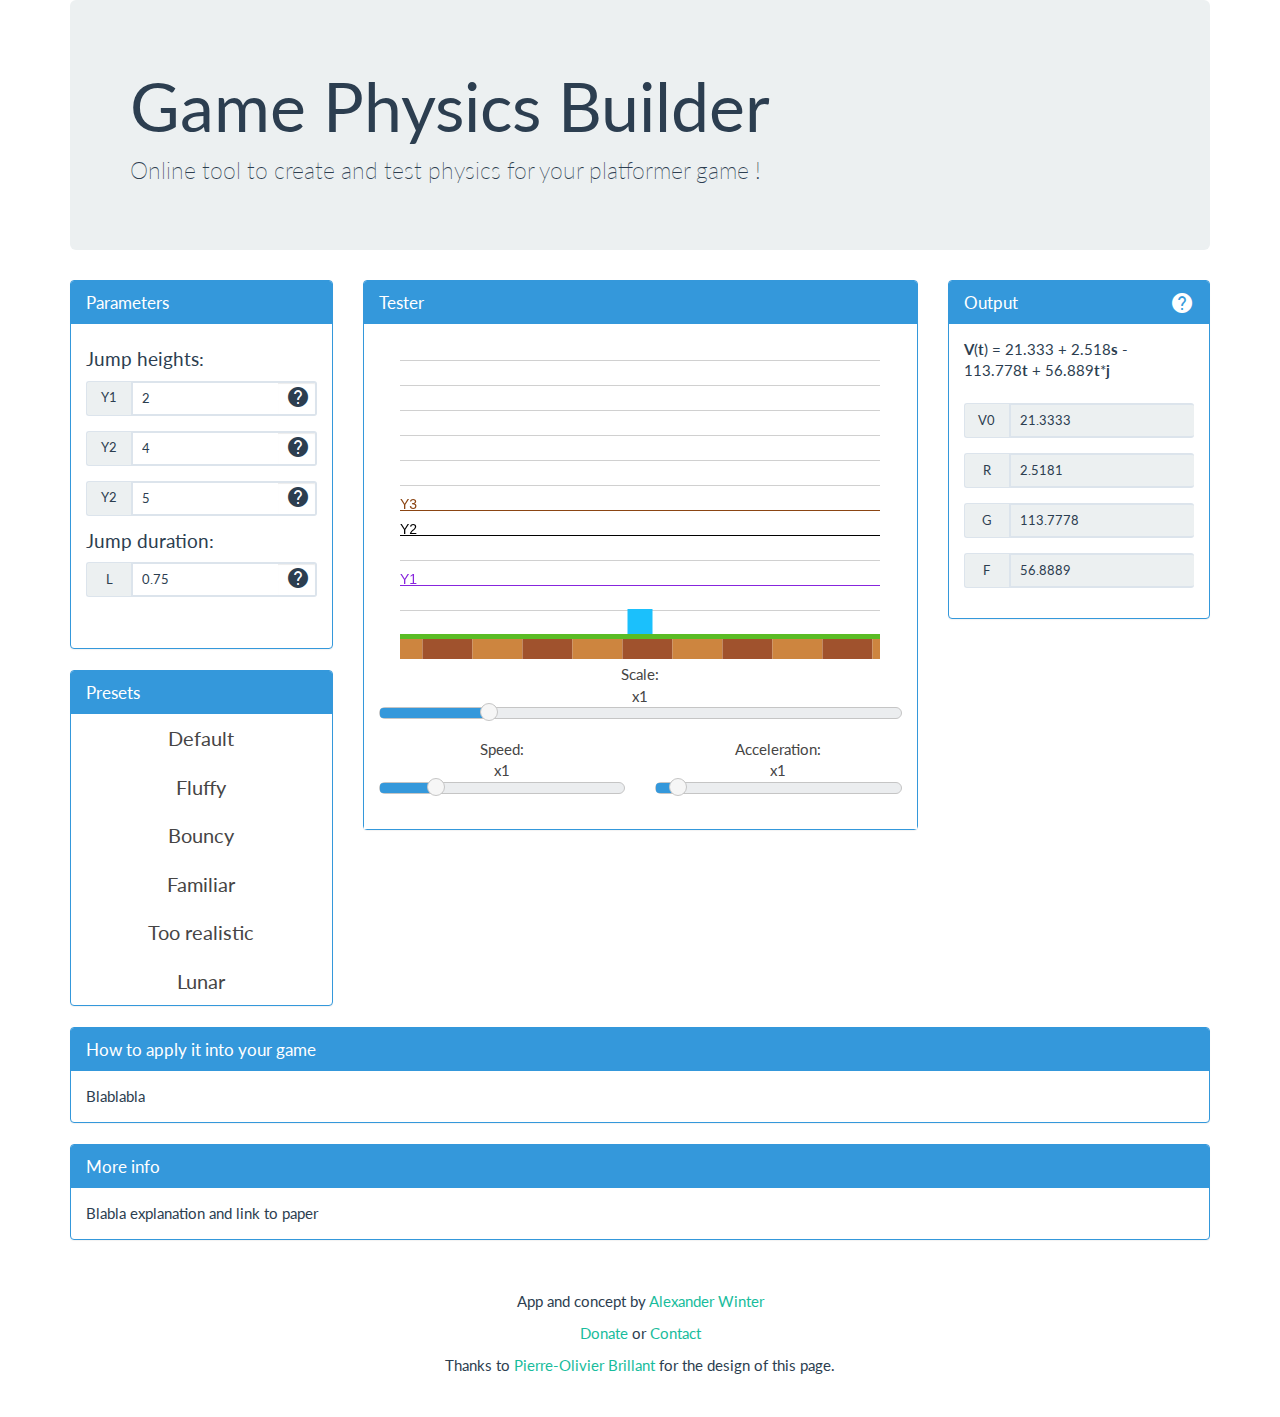
==== commit 43a19638: "Changed theme, updated UI, removed custom CSS from theme (to custom file)" ====
--- a/index.html
+++ b/index.html
@@ -9,11 +9,13 @@
 	<script src="lib/jQuery/jquery-3.2.1.min.js"></script>
 	<script src="lib/jQuery/jquery-ui-1.12.1.min.js"></script>
 	<script src="lib/Bootstrap/bootstrap-3.3.7.min.js"></script>
+	
 	<link rel="stylesheet" href="https://fonts.googleapis.com/icon?family=Material+Icons">
+	<link rel="stylesheet" href="lib/Bootstrap/style.css">
 	
-	<link rel="stylesheet" href="lib/Bootstrap/style.css">
+	<link rel="stylesheet" href="style.css">
+	
 	<script src="script/frontend.js"></script>
-	
 	<script src="script/main.js"></script>
 </head>
 <body>
@@ -31,54 +33,54 @@
 					</div>
 					<div class="panel-body">
 						<h4>Jump heights:</h4>
-						<span class="input-group">
+						<span class="input-group input-group-sm">
+              <span class="input-group-addon">
+	              <div class="formula-input-label">Y1</div>
+              </span>
+              <label for="y1"></label><input id="y1" class="form-control formula-input" type="text">
               <span class="input-group-btn">
-                <a id="y1Helper" class="btn btn-default" tabindex="0" role="button" data-container="body"
+                <a id="y1Helper" class="btn" tabindex="0" role="button" data-container="body"
                    data-placement="left" data-html="true">
 	                <i class="material-icons">help</i>
                 </a>
               </span>
+            </span>
+						<span class="input-group input-group-sm">
               <span class="input-group-addon">
-	              <div class="formula-input-label">Y1</div>
+                  <div class="formula-input-label">Y2</div>
               </span>
-              <label for="y1"></label><input id="y1" class="form-control" type="text">
-            </span>
-						<span class="input-group">
+              <label for="y2"></label><input id="y2" class="form-control formula-input" type="text">
               <span class="input-group-btn">
-                <a id="y2Helper" class="btn btn-default" tabindex="0" role="button" data-container="body"
+                <a id="y2Helper" class="btn" tabindex="0" role="button" data-container="body"
                    data-placement="left" data-html="true">
                     <i class="material-icons">help</i>
                 </a>
               </span>
+            </span>
+						<span class="input-group input-group-sm">
               <span class="input-group-addon">
                   <div class="formula-input-label">Y2</div>
               </span>
-              <label for="y2"></label><input id="y2" class="form-control" type="text">
-            </span>
-						<span class="input-group">
+              <label for="y3"></label><input id="y3" class="form-control formula-input" type="text">
               <span class="input-group-btn">
-                <a id="y3Helper" class="btn btn-default" tabindex="0" role="button" data-container="body"
+                <a id="y3Helper" class="btn" tabindex="0" role="button" data-container="body"
                    data-placement="left" data-html="true">
                     <i class="material-icons">help</i>
                 </a>
               </span>
-              <span class="input-group-addon">
-                  <div class="formula-input-label">Y2</div>
-              </span>
-              <label for="y3"></label><input id="y3" class="form-control" type="text">
             </span>
 						<h4>Jump duration:</h4>
-						<span class="input-group">
+						<span class="input-group input-group-sm">
+              <span class="input-group-addon">
+                <div class="formula-input-label">L</div>
+              </span>
+              <label for="l"></label><input id="l" class="form-control formula-input" type="text">
               <span class="input-group-btn">
-                <a id="lHelper" class="btn btn-default" tabindex="0" role="button" data-container="body"
+                <a id="lHelper" class="btn" tabindex="0" role="button" data-container="body"
                    data-placement="left" data-html="true">
                   <i class="material-icons">help</i>
                 </a>
               </span>
-              <span class="input-group-addon">
-                <div class="formula-input-label">L</div>
-              </span>
-              <label for="l"></label><input id="l" class="form-control formula-input" type="text">
             </span>
 						<br/>
 					</div>
@@ -116,36 +118,36 @@
 			<div class="col-md-3">
 				<div class="panel panel-info">
 					<div class="panel-heading">
+						<h3 class="panel-title">Output</h3>
 						<a id="OutputHelper" class="panel-title" tabindex="0" role="button" data-container="body"
 						   data-placement="left" data-html="true">
 							<i class="material-icons">help</i>
 						</a>
-						<h3 class="panel-title">Output</h3>
 					</div>
 					<div class="panel-body">
 						<span id="formula" style="display: block;"><!-- otherwise the following br not work -->
 							V(t) = V0 + R*s - G*t + F*t*j
 						</span>
 						<br />
-						<div class="input-group formula-input-group">
+						<div class="input-group input-group-sm formula-input-group">
 							<span class="input-group-addon">
 								<div class="formula-input-label">V0</div>
 							</span>
 							<label for="v0_out"></label><input id="v0_out" class="form-control formula-input" type="text" readonly>
 						</div>
-						<div class="input-group formula-input-group">
+						<div class="input-group input-group-sm formula-input-group">
 							<span class="input-group-addon">
 								<div class="formula-input-label">R</div>
 							</span>
 							<label for="r_out"></label><input id="r_out" class="form-control formula-input" type="text" readonly>
 						</div>
-						<div class="input-group formula-input-group">
+						<div class="input-group input-group-sm formula-input-group">
               <span class="input-group-addon">
                 <div class="formula-input-label">G</div>
               </span>
 							<label for="g_out"></label><input id="g_out" class="form-control formula-input" type="text" readonly>
 						</div>
-						<div class="input-group formula-input-group">
+						<div class="input-group input-group-sm formula-input-group">
               <span class="input-group-addon">
                 <div class="formula-input-label">F</div>
               </span>
--- a/lib/Bootstrap/style.css
+++ b/lib/Bootstrap/style.css
@@ -1,7107 +1,11 @@
-@import url("https://fonts.googleapis.com/css?family=Lato:400,700,400italic");
-/*!
+@import url("https://fonts.googleapis.com/css?family=Lato:400,700,400italic");/*!
  * bootswatch v3.3.7
  * Homepage: http://bootswatch.com
  * Copyright 2012-2017 Thomas Park
  * Licensed under MIT
  * Based on Bootstrap
-*/
-/*!
+*//*!
  * Bootstrap v3.3.7 (http://getbootstrap.com)
  * Copyright 2011-2016 Twitter, Inc.
  * Licensed under MIT (https://github.com/twbs/bootstrap/blob/master/LICENSE)
- */
-/*! normalize.css v3.0.3 | MIT License | github.com/necolas/normalize.css */
-html {
-    font-family: sans-serif;
-    -ms-text-size-adjust: 100%;
-    -webkit-text-size-adjust: 100%;
-}
-body {
-    margin: 0;
-}
-article,
-aside,
-details,
-figcaption,
-figure,
-footer,
-header,
-hgroup,
-main,
-menu,
-nav,
-section,
-summary {
-    display: block;
-}
-audio,
-canvas,
-progress,
-video {
-    display: inline-block;
-    vertical-align: baseline;
-}
-audio:not([controls]) {
-    display: none;
-    height: 0;
-}
-[hidden],
-template {
-    display: none;
-}
-a {
-    background-color: transparent;
-}
-a:active,
-a:hover {
-    outline: 0;
-}
-abbr[title] {
-    border-bottom: 1px dotted;
-}
-b,
-strong {
-    font-weight: bold;
-}
-dfn {
-    font-style: italic;
-}
-h1 {
-    font-size: 2em;
-    margin: 0.67em 0;
-}
-mark {
-    background: #ff0;
-    color: #000;
-}
-small {
-    font-size: 80%;
-}
-sub,
-sup {
-    font-size: 75%;
-    line-height: 0;
-    position: relative;
-    vertical-align: baseline;
-}
-sup {
-    top: -0.5em;
-}
-sub {
-    bottom: -0.25em;
-}
-img {
-    border: 0;
-}
-svg:not(:root) {
-    overflow: hidden;
-}
-figure {
-    margin: 1em 40px;
-}
-hr {
-    -webkit-box-sizing: content-box;
-    -moz-box-sizing: content-box;
-    box-sizing: content-box;
-    height: 0;
-}
-pre {
-    overflow: auto;
-}
-code,
-kbd,
-pre,
-samp {
-    font-family: monospace, monospace;
-    font-size: 1em;
-}
-button,
-input,
-optgroup,
-select,
-textarea {
-    color: inherit;
-    font: inherit;
-    margin: 0;
-}
-button {
-    overflow: visible;
-}
-button,
-select {
-    text-transform: none;
-}
-button,
-html input[type="button"],
-input[type="reset"],
-input[type="submit"] {
-    -webkit-appearance: button;
-    cursor: pointer;
-}
-button[disabled],
-html input[disabled] {
-    cursor: default;
-}
-button::-moz-focus-inner,
-input::-moz-focus-inner {
-    border: 0;
-    padding: 0;
-}
-input {
-    line-height: normal;
-}
-input[type="checkbox"],
-input[type="radio"] {
-    -webkit-box-sizing: border-box;
-    -moz-box-sizing: border-box;
-    box-sizing: border-box;
-    padding: 0;
-}
-input[type="number"]::-webkit-inner-spin-button,
-input[type="number"]::-webkit-outer-spin-button {
-    height: auto;
-}
-input[type="search"] {
-    -webkit-appearance: textfield;
-    -webkit-box-sizing: content-box;
-    -moz-box-sizing: content-box;
-    box-sizing: content-box;
-}
-input[type="search"]::-webkit-search-cancel-button,
-input[type="search"]::-webkit-search-decoration {
-    -webkit-appearance: none;
-}
-fieldset {
-    border: 1px solid #c0c0c0;
-    margin: 0 2px;
-    padding: 0.35em 0.625em 0.75em;
-}
-legend {
-    border: 0;
-    padding: 0;
-}
-textarea {
-    overflow: auto;
-}
-optgroup {
-    font-weight: bold;
-}
-table {
-    border-collapse: collapse;
-    border-spacing: 0;
-}
-td,
-th {
-    padding: 0;
-}
-/*! Source: https://github.com/h5bp/html5-boilerplate/blob/master/src/css/main.css */
-@media print {
-    *,
-    *:before,
-    *:after {
-        background: transparent !important;
-        color: #000 !important;
-        -webkit-box-shadow: none !important;
-        box-shadow: none !important;
-        text-shadow: none !important;
-    }
-    a,
-    a:visited {
-        text-decoration: underline;
-    }
-    a[href]:after {
-        content: " (" attr(href) ")";
-    }
-    abbr[title]:after {
-        content: " (" attr(title) ")";
-    }
-    a[href^="#"]:after,
-    a[href^="javascript:"]:after {
-        content: "";
-    }
-    pre,
-    blockquote {
-        border: 1px solid #999;
-        page-break-inside: avoid;
-    }
-    thead {
-        display: table-header-group;
-    }
-    tr,
-    img {
-        page-break-inside: avoid;
-    }
-    img {
-        max-width: 100% !important;
-    }
-    p,
-    h2,
-    h3 {
-        orphans: 3;
-        widows: 3;
-    }
-    h2,
-    h3 {
-        page-break-after: avoid;
-    }
-    .navbar {
-        display: none;
-    }
-    .btn > .caret,
-    .dropup > .btn > .caret {
-        border-top-color: #000 !important;
-    }
-    .label {
-        border: 1px solid #000;
-    }
-    .table {
-        border-collapse: collapse !important;
-    }
-    .table td,
-    .table th {
-        background-color: #fff !important;
-    }
-    .table-bordered th,
-    .table-bordered td {
-        border: 1px solid #ddd !important;
-    }
-}
-@font-face {
-    font-family: 'Glyphicons Halflings';
-    src: url('../fonts/glyphicons-halflings-regular.eot');
-    src: url('../fonts/glyphicons-halflings-regular.eot?#iefix') format('embedded-opentype'), url('../fonts/glyphicons-halflings-regular.woff2') format('woff2'), url('../fonts/glyphicons-halflings-regular.woff') format('woff'), url('../fonts/glyphicons-halflings-regular.ttf') format('truetype'), url('../fonts/glyphicons-halflings-regular.svg#glyphicons_halflingsregular') format('svg');
-}
-.glyphicon {
-    position: relative;
-    top: 1px;
-    display: inline-block;
-    font-family: 'Glyphicons Halflings';
-    font-style: normal;
-    font-weight: normal;
-    line-height: 1;
-    -webkit-font-smoothing: antialiased;
-    -moz-osx-font-smoothing: grayscale;
-}
-.glyphicon-asterisk:before {
-    content: "\002a";
-}
-.glyphicon-plus:before {
-    content: "\002b";
-}
-.glyphicon-euro:before,
-.glyphicon-eur:before {
-    content: "\20ac";
-}
-.glyphicon-minus:before {
-    content: "\2212";
-}
-.glyphicon-cloud:before {
-    content: "\2601";
-}
-.glyphicon-envelope:before {
-    content: "\2709";
-}
-.glyphicon-pencil:before {
-    content: "\270f";
-}
-.glyphicon-glass:before {
-    content: "\e001";
-}
-.glyphicon-music:before {
-    content: "\e002";
-}
-.glyphicon-search:before {
-    content: "\e003";
-}
-.glyphicon-heart:before {
-    content: "\e005";
-}
-.glyphicon-star:before {
-    content: "\e006";
-}
-.glyphicon-star-empty:before {
-    content: "\e007";
-}
-.glyphicon-user:before {
-    content: "\e008";
-}
-.glyphicon-film:before {
-    content: "\e009";
-}
-.glyphicon-th-large:before {
-    content: "\e010";
-}
-.glyphicon-th:before {
-    content: "\e011";
-}
-.glyphicon-th-list:before {
-    content: "\e012";
-}
-.glyphicon-ok:before {
-    content: "\e013";
-}
-.glyphicon-remove:before {
-    content: "\e014";
-}
-.glyphicon-zoom-in:before {
-    content: "\e015";
-}
-.glyphicon-zoom-out:before {
-    content: "\e016";
-}
-.glyphicon-off:before {
-    content: "\e017";
-}
-.glyphicon-signal:before {
-    content: "\e018";
-}
-.glyphicon-cog:before {
-    content: "\e019";
-}
-.glyphicon-trash:before {
-    content: "\e020";
-}
-.glyphicon-home:before {
-    content: "\e021";
-}
-.glyphicon-file:before {
-    content: "\e022";
-}
-.glyphicon-time:before {
-    content: "\e023";
-}
-.glyphicon-road:before {
-    content: "\e024";
-}
-.glyphicon-download-alt:before {
-    content: "\e025";
-}
-.glyphicon-download:before {
-    content: "\e026";
-}
-.glyphicon-upload:before {
-    content: "\e027";
-}
-.glyphicon-inbox:before {
-    content: "\e028";
-}
-.glyphicon-play-circle:before {
-    content: "\e029";
-}
-.glyphicon-repeat:before {
-    content: "\e030";
-}
-.glyphicon-refresh:before {
-    content: "\e031";
-}
-.glyphicon-list-alt:before {
-    content: "\e032";
-}
-.glyphicon-lock:before {
-    content: "\e033";
-}
-.glyphicon-flag:before {
-    content: "\e034";
-}
-.glyphicon-headphones:before {
-    content: "\e035";
-}
-.glyphicon-volume-off:before {
-    content: "\e036";
-}
-.glyphicon-volume-down:before {
-    content: "\e037";
-}
-.glyphicon-volume-up:before {
-    content: "\e038";
-}
-.glyphicon-qrcode:before {
-    content: "\e039";
-}
-.glyphicon-barcode:before {
-    content: "\e040";
-}
-.glyphicon-tag:before {
-    content: "\e041";
-}
-.glyphicon-tags:before {
-    content: "\e042";
-}
-.glyphicon-book:before {
-    content: "\e043";
-}
-.glyphicon-bookmark:before {
-    content: "\e044";
-}
-.glyphicon-print:before {
-    content: "\e045";
-}
-.glyphicon-camera:before {
-    content: "\e046";
-}
-.glyphicon-font:before {
-    content: "\e047";
-}
-.glyphicon-bold:before {
-    content: "\e048";
-}
-.glyphicon-italic:before {
-    content: "\e049";
-}
-.glyphicon-text-height:before {
-    content: "\e050";
-}
-.glyphicon-text-width:before {
-    content: "\e051";
-}
-.glyphicon-align-left:before {
-    content: "\e052";
-}
-.glyphicon-align-center:before {
-    content: "\e053";
-}
-.glyphicon-align-right:before {
-    content: "\e054";
-}
-.glyphicon-align-justify:before {
-    content: "\e055";
-}
-.glyphicon-list:before {
-    content: "\e056";
-}
-.glyphicon-indent-left:before {
-    content: "\e057";
-}
-.glyphicon-indent-right:before {
-    content: "\e058";
-}
-.glyphicon-facetime-video:before {
-    content: "\e059";
-}
-.glyphicon-picture:before {
-    content: "\e060";
-}
-.glyphicon-map-marker:before {
-    content: "\e062";
-}
-.glyphicon-adjust:before {
-    content: "\e063";
-}
-.glyphicon-tint:before {
-    content: "\e064";
-}
-.glyphicon-edit:before {
-    content: "\e065";
-}
-.glyphicon-share:before {
-    content: "\e066";
-}
-.glyphicon-check:before {
-    content: "\e067";
-}
-.glyphicon-move:before {
-    content: "\e068";
-}
-.glyphicon-step-backward:before {
-    content: "\e069";
-}
-.glyphicon-fast-backward:before {
-    content: "\e070";
-}
-.glyphicon-backward:before {
-    content: "\e071";
-}
-.glyphicon-play:before {
-    content: "\e072";
-}
-.glyphicon-pause:before {
-    content: "\e073";
-}
-.glyphicon-stop:before {
-    content: "\e074";
-}
-.glyphicon-forward:before {
-    content: "\e075";
-}
-.glyphicon-fast-forward:before {
-    content: "\e076";
-}
-.glyphicon-step-forward:before {
-    content: "\e077";
-}
-.glyphicon-eject:before {
-    content: "\e078";
-}
-.glyphicon-chevron-left:before {
-    content: "\e079";
-}
-.glyphicon-chevron-right:before {
-    content: "\e080";
-}
-.glyphicon-plus-sign:before {
-    content: "\e081";
-}
-.glyphicon-minus-sign:before {
-    content: "\e082";
-}
-.glyphicon-remove-sign:before {
-    content: "\e083";
-}
-.glyphicon-ok-sign:before {
-    content: "\e084";
-}
-.glyphicon-question-sign:before {
-    content: "\e085";
-}
-.glyphicon-info-sign:before {
-    content: "\e086";
-}
-.glyphicon-screenshot:before {
-    content: "\e087";
-}
-.glyphicon-remove-circle:before {
-    content: "\e088";
-}
-.glyphicon-ok-circle:before {
-    content: "\e089";
-}
-.glyphicon-ban-circle:before {
-    content: "\e090";
-}
-.glyphicon-arrow-left:before {
-    content: "\e091";
-}
-.glyphicon-arrow-right:before {
-    content: "\e092";
-}
-.glyphicon-arrow-up:before {
-    content: "\e093";
-}
-.glyphicon-arrow-down:before {
-    content: "\e094";
-}
-.glyphicon-share-alt:before {
-    content: "\e095";
-}
-.glyphicon-resize-full:before {
-    content: "\e096";
-}
-.glyphicon-resize-small:before {
-    content: "\e097";
-}
-.glyphicon-exclamation-sign:before {
-    content: "\e101";
-}
-.glyphicon-gift:before {
-    content: "\e102";
-}
-.glyphicon-leaf:before {
-    content: "\e103";
-}
-.glyphicon-fire:before {
-    content: "\e104";
-}
-.glyphicon-eye-open:before {
-    content: "\e105";
-}
-.glyphicon-eye-close:before {
-    content: "\e106";
-}
-.glyphicon-warning-sign:before {
-    content: "\e107";
-}
-.glyphicon-plane:before {
-    content: "\e108";
-}
-.glyphicon-calendar:before {
-    content: "\e109";
-}
-.glyphicon-random:before {
-    content: "\e110";
-}
-.glyphicon-comment:before {
-    content: "\e111";
-}
-.glyphicon-magnet:before {
-    content: "\e112";
-}
-.glyphicon-chevron-up:before {
-    content: "\e113";
-}
-.glyphicon-chevron-down:before {
-    content: "\e114";
-}
-.glyphicon-retweet:before {
-    content: "\e115";
-}
-.glyphicon-shopping-cart:before {
-    content: "\e116";
-}
-.glyphicon-folder-close:before {
-    content: "\e117";
-}
-.glyphicon-folder-open:before {
-    content: "\e118";
-}
-.glyphicon-resize-vertical:before {
-    content: "\e119";
-}
-.glyphicon-resize-horizontal:before {
-    content: "\e120";
-}
-.glyphicon-hdd:before {
-    content: "\e121";
-}
-.glyphicon-bullhorn:before {
-    content: "\e122";
-}
-.glyphicon-bell:before {
-    content: "\e123";
-}
-.glyphicon-certificate:before {
-    content: "\e124";
-}
-.glyphicon-thumbs-up:before {
-    content: "\e125";
-}
-.glyphicon-thumbs-down:before {
-    content: "\e126";
-}
-.glyphicon-hand-right:before {
-    content: "\e127";
-}
-.glyphicon-hand-left:before {
-    content: "\e128";
-}
-.glyphicon-hand-up:before {
-    content: "\e129";
-}
-.glyphicon-hand-down:before {
-    content: "\e130";
-}
-.glyphicon-circle-arrow-right:before {
-    content: "\e131";
-}
-.glyphicon-circle-arrow-left:before {
-    content: "\e132";
-}
-.glyphicon-circle-arrow-up:before {
-    content: "\e133";
-}
-.glyphicon-circle-arrow-down:before {
-    content: "\e134";
-}
-.glyphicon-globe:before {
-    content: "\e135";
-}
-.glyphicon-wrench:before {
-    content: "\e136";
-}
-.glyphicon-tasks:before {
-    content: "\e137";
-}
-.glyphicon-filter:before {
-    content: "\e138";
-}
-.glyphicon-briefcase:before {
-    content: "\e139";
-}
-.glyphicon-fullscreen:before {
-    content: "\e140";
-}
-.glyphicon-dashboard:before {
-    content: "\e141";
-}
-.glyphicon-paperclip:before {
-    content: "\e142";
-}
-.glyphicon-heart-empty:before {
-    content: "\e143";
-}
-.glyphicon-link:before {
-    content: "\e144";
-}
-.glyphicon-phone:before {
-    content: "\e145";
-}
-.glyphicon-pushpin:before {
-    content: "\e146";
-}
-.glyphicon-usd:before {
-    content: "\e148";
-}
-.glyphicon-gbp:before {
-    content: "\e149";
-}
-.glyphicon-sort:before {
-    content: "\e150";
-}
-.glyphicon-sort-by-alphabet:before {
-    content: "\e151";
-}
-.glyphicon-sort-by-alphabet-alt:before {
-    content: "\e152";
-}
-.glyphicon-sort-by-order:before {
-    content: "\e153";
-}
-.glyphicon-sort-by-order-alt:before {
-    content: "\e154";
-}
-.glyphicon-sort-by-attributes:before {
-    content: "\e155";
-}
-.glyphicon-sort-by-attributes-alt:before {
-    content: "\e156";
-}
-.glyphicon-unchecked:before {
-    content: "\e157";
-}
-.glyphicon-expand:before {
-    content: "\e158";
-}
-.glyphicon-collapse-down:before {
-    content: "\e159";
-}
-.glyphicon-collapse-up:before {
-    content: "\e160";
-}
-.glyphicon-log-in:before {
-    content: "\e161";
-}
-.glyphicon-flash:before {
-    content: "\e162";
-}
-.glyphicon-log-out:before {
-    content: "\e163";
-}
-.glyphicon-new-window:before {
-    content: "\e164";
-}
-.glyphicon-record:before {
-    content: "\e165";
-}
-.glyphicon-save:before {
-    content: "\e166";
-}
-.glyphicon-open:before {
-    content: "\e167";
-}
-.glyphicon-saved:before {
-    content: "\e168";
-}
-.glyphicon-import:before {
-    content: "\e169";
-}
-.glyphicon-export:before {
-    content: "\e170";
-}
-.glyphicon-send:before {
-    content: "\e171";
-}
-.glyphicon-floppy-disk:before {
-    content: "\e172";
-}
-.glyphicon-floppy-saved:before {
-    content: "\e173";
-}
-.glyphicon-floppy-remove:before {
-    content: "\e174";
-}
-.glyphicon-floppy-save:before {
-    content: "\e175";
-}
-.glyphicon-floppy-open:before {
-    content: "\e176";
-}
-.glyphicon-credit-card:before {
-    content: "\e177";
-}
-.glyphicon-transfer:before {
-    content: "\e178";
-}
-.glyphicon-cutlery:before {
-    content: "\e179";
-}
-.glyphicon-header:before {
-    content: "\e180";
-}
-.glyphicon-compressed:before {
-    content: "\e181";
-}
-.glyphicon-earphone:before {
-    content: "\e182";
-}
-.glyphicon-phone-alt:before {
-    content: "\e183";
-}
-.glyphicon-tower:before {
-    content: "\e184";
-}
-.glyphicon-stats:before {
-    content: "\e185";
-}
-.glyphicon-sd-video:before {
-    content: "\e186";
-}
-.glyphicon-hd-video:before {
-    content: "\e187";
-}
-.glyphicon-subtitles:before {
-    content: "\e188";
-}
-.glyphicon-sound-stereo:before {
-    content: "\e189";
-}
-.glyphicon-sound-dolby:before {
-    content: "\e190";
-}
-.glyphicon-sound-5-1:before {
-    content: "\e191";
-}
-.glyphicon-sound-6-1:before {
-    content: "\e192";
-}
-.glyphicon-sound-7-1:before {
-    content: "\e193";
-}
-.glyphicon-copyright-mark:before {
-    content: "\e194";
-}
-.glyphicon-registration-mark:before {
-    content: "\e195";
-}
-.glyphicon-cloud-download:before {
-    content: "\e197";
-}
-.glyphicon-cloud-upload:before {
-    content: "\e198";
-}
-.glyphicon-tree-conifer:before {
-    content: "\e199";
-}
-.glyphicon-tree-deciduous:before {
-    content: "\e200";
-}
-.glyphicon-cd:before {
-    content: "\e201";
-}
-.glyphicon-save-file:before {
-    content: "\e202";
-}
-.glyphicon-open-file:before {
-    content: "\e203";
-}
-.glyphicon-level-up:before {
-    content: "\e204";
-}
-.glyphicon-copy:before {
-    content: "\e205";
-}
-.glyphicon-paste:before {
-    content: "\e206";
-}
-.glyphicon-alert:before {
-    content: "\e209";
-}
-.glyphicon-equalizer:before {
-    content: "\e210";
-}
-.glyphicon-king:before {
-    content: "\e211";
-}
-.glyphicon-queen:before {
-    content: "\e212";
-}
-.glyphicon-pawn:before {
-    content: "\e213";
-}
-.glyphicon-bishop:before {
-    content: "\e214";
-}
-.glyphicon-knight:before {
-    content: "\e215";
-}
-.glyphicon-baby-formula:before {
-    content: "\e216";
-}
-.glyphicon-tent:before {
-    content: "\26fa";
-}
-.glyphicon-blackboard:before {
-    content: "\e218";
-}
-.glyphicon-bed:before {
-    content: "\e219";
-}
-.glyphicon-apple:before {
-    content: "\f8ff";
-}
-.glyphicon-erase:before {
-    content: "\e221";
-}
-.glyphicon-hourglass:before {
-    content: "\231b";
-}
-.glyphicon-lamp:before {
-    content: "\e223";
-}
-.glyphicon-duplicate:before {
-    content: "\e224";
-}
-.glyphicon-piggy-bank:before {
-    content: "\e225";
-}
-.glyphicon-scissors:before {
-    content: "\e226";
-}
-.glyphicon-bitcoin:before {
-    content: "\e227";
-}
-.glyphicon-btc:before {
-    content: "\e227";
-}
-.glyphicon-xbt:before {
-    content: "\e227";
-}
-.glyphicon-yen:before {
-    content: "\00a5";
-}
-.glyphicon-jpy:before {
-    content: "\00a5";
-}
-.glyphicon-ruble:before {
-    content: "\20bd";
-}
-.glyphicon-rub:before {
-    content: "\20bd";
-}
-.glyphicon-scale:before {
-    content: "\e230";
-}
-.glyphicon-ice-lolly:before {
-    content: "\e231";
-}
-.glyphicon-ice-lolly-tasted:before {
-    content: "\e232";
-}
-.glyphicon-education:before {
-    content: "\e233";
-}
-.glyphicon-option-horizontal:before {
-    content: "\e234";
-}
-.glyphicon-option-vertical:before {
-    content: "\e235";
-}
-.glyphicon-menu-hamburger:before {
-    content: "\e236";
-}
-.glyphicon-modal-window:before {
-    content: "\e237";
-}
-.glyphicon-oil:before {
-    content: "\e238";
-}
-.glyphicon-grain:before {
-    content: "\e239";
-}
-.glyphicon-sunglasses:before {
-    content: "\e240";
-}
-.glyphicon-text-size:before {
-    content: "\e241";
-}
-.glyphicon-text-color:before {
-    content: "\e242";
-}
-.glyphicon-text-background:before {
-    content: "\e243";
-}
-.glyphicon-object-align-top:before {
-    content: "\e244";
-}
-.glyphicon-object-align-bottom:before {
-    content: "\e245";
-}
-.glyphicon-object-align-horizontal:before {
-    content: "\e246";
-}
-.glyphicon-object-align-left:before {
-    content: "\e247";
-}
-.glyphicon-object-align-vertical:before {
-    content: "\e248";
-}
-.glyphicon-object-align-right:before {
-    content: "\e249";
-}
-.glyphicon-triangle-right:before {
-    content: "\e250";
-}
-.glyphicon-triangle-left:before {
-    content: "\e251";
-}
-.glyphicon-triangle-bottom:before {
-    content: "\e252";
-}
-.glyphicon-triangle-top:before {
-    content: "\e253";
-}
-.glyphicon-console:before {
-    content: "\e254";
-}
-.glyphicon-superscript:before {
-    content: "\e255";
-}
-.glyphicon-subscript:before {
-    content: "\e256";
-}
-.glyphicon-menu-left:before {
-    content: "\e257";
-}
-.glyphicon-menu-right:before {
-    content: "\e258";
-}
-.glyphicon-menu-down:before {
-    content: "\e259";
-}
-.glyphicon-menu-up:before {
-    content: "\e260";
-}
-* {
-    -webkit-box-sizing: border-box;
-    -moz-box-sizing: border-box;
-    box-sizing: border-box;
-}
-*:before,
-*:after {
-    -webkit-box-sizing: border-box;
-    -moz-box-sizing: border-box;
-    box-sizing: border-box;
-}
-html {
-    font-size: 10px;
-    -webkit-tap-highlight-color: rgba(0, 0, 0, 0);
-}
-body {
-    font-family: "Lato", "Helvetica Neue", Helvetica, Arial, sans-serif;
-    font-size: 15px;
-    line-height: 1.42857143;
-    color: #ffffff;
-    background-color: #222222;
-}
-input,
-button,
-select,
-textarea {
-    font-family: inherit;
-    font-size: inherit;
-    line-height: inherit;
-}
-a {
-    color: #0ce3ac;
-    text-decoration: none;
-}
-a:hover,
-a:focus {
-    color: #0ce3ac;
-    text-decoration: underline;
-}
-a:focus {
-    outline: 5px auto -webkit-focus-ring-color;
-    outline-offset: -2px;
-}
-figure {
-    margin: 0;
-}
-img {
-    vertical-align: middle;
-}
-.img-responsive,
-.thumbnail > img,
-.thumbnail a > img,
-.carousel-inner > .item > img,
-.carousel-inner > .item > a > img {
-    display: block;
-    max-width: 100%;
-    height: auto;
-}
-.img-rounded {
-    border-radius: 6px;
-}
-.img-thumbnail {
-    padding: 2px;
-    line-height: 1.42857143;
-    background-color: #222222;
-    border: 1px solid #464545;
-    border-radius: 4px;
-    -webkit-transition: all 0.2s ease-in-out;
-    -o-transition: all 0.2s ease-in-out;
-    transition: all 0.2s ease-in-out;
-    display: inline-block;
-    max-width: 100%;
-    height: auto;
-}
-.img-circle {
-    border-radius: 50%;
-}
-hr {
-    margin-top: 21px;
-    margin-bottom: 21px;
-    border: 0;
-    border-top: 1px solid #464545;
-}
-.sr-only {
-    position: absolute;
-    width: 1px;
-    height: 1px;
-    margin: -1px;
-    padding: 0;
-    overflow: hidden;
-    clip: rect(0, 0, 0, 0);
-    border: 0;
-}
-.sr-only-focusable:active,
-.sr-only-focusable:focus {
-    position: static;
-    width: auto;
-    height: auto;
-    margin: 0;
-    overflow: visible;
-    clip: auto;
-}
-[role="button"] {
-    cursor: pointer;
-}
-h1,
-h2,
-h3,
-h4,
-h5,
-h6,
-.h1,
-.h2,
-.h3,
-.h4,
-.h5,
-.h6 {
-    font-family: "Lato", "Helvetica Neue", Helvetica, Arial, sans-serif;
-    font-weight: 400;
-    line-height: 1.1;
-    color: inherit;
-}
-h1 small,
-h2 small,
-h3 small,
-h4 small,
-h5 small,
-h6 small,
-.h1 small,
-.h2 small,
-.h3 small,
-.h4 small,
-.h5 small,
-.h6 small,
-h1 .small,
-h2 .small,
-h3 .small,
-h4 .small,
-h5 .small,
-h6 .small,
-.h1 .small,
-.h2 .small,
-.h3 .small,
-.h4 .small,
-.h5 .small,
-.h6 .small {
-    font-weight: normal;
-    line-height: 1;
-    color: #999999;
-}
-h1,
-.h1,
-h2,
-.h2,
-h3,
-.h3 {
-    margin-top: 21px;
-    margin-bottom: 10.5px;
-}
-h1 small,
-.h1 small,
-h2 small,
-.h2 small,
-h3 small,
-.h3 small,
-h1 .small,
-.h1 .small,
-h2 .small,
-.h2 .small,
-h3 .small,
-.h3 .small {
-    font-size: 65%;
-}
-h4,
-.h4,
-h5,
-.h5,
-h6,
-.h6 {
-    margin-top: 10.5px;
-    margin-bottom: 10.5px;
-}
-h4 small,
-.h4 small,
-h5 small,
-.h5 small,
-h6 small,
-.h6 small,
-h4 .small,
-.h4 .small,
-h5 .small,
-.h5 .small,
-h6 .small,
-.h6 .small {
-    font-size: 75%;
-}
-h1,
-.h1 {
-    font-size: 39px;
-}
-h2,
-.h2 {
-    font-size: 32px;
-}
-h3,
-.h3 {
-    font-size: 26px;
-}
-h4,
-.h4 {
-    font-size: 19px;
-}
-h5,
-.h5 {
-    font-size: 15px;
-}
-h6,
-.h6 {
-    font-size: 13px;
-}
-p {
-    margin: 0 0 10.5px;
-}
-.lead {
-    margin-bottom: 21px;
-    font-size: 17px;
-    font-weight: 300;
-    line-height: 1.4;
-}
-@media (min-width: 768px) {
-    .lead {
-        font-size: 22.5px;
-    }
-}
-small,
-.small {
-    font-size: 86%;
-}
-mark,
-.mark {
-    background-color: #f39c12;
-    padding: .2em;
-}
-.text-left {
-    text-align: left;
-}
-.text-right {
-    text-align: right;
-}
-.text-center {
-    text-align: center;
-}
-.text-justify {
-    text-align: justify;
-}
-.text-nowrap {
-    white-space: nowrap;
-}
-.text-lowercase {
-    text-transform: lowercase;
-}
-.text-uppercase {
-    text-transform: uppercase;
-}
-.text-capitalize {
-    text-transform: capitalize;
-}
-.text-muted {
-    color: #999999;
-}
-.text-primary {
-    color: #375a7f;
-}
-a.text-primary:hover,
-a.text-primary:focus {
-    color: #28415b;
-}
-.text-success {
-    color: #ffffff;
-}
-a.text-success:hover,
-a.text-success:focus {
-    color: #e6e6e6;
-}
-.text-info {
-    color: #ffffff;
-}
-a.text-info:hover,
-a.text-info:focus {
-    color: #e6e6e6;
-}
-.text-warning {
-    color: #ffffff;
-}
-a.text-warning:hover,
-a.text-warning:focus {
-    color: #e6e6e6;
-}
-.text-danger {
-    color: #ffffff;
-}
-a.text-danger:hover,
-a.text-danger:focus {
-    color: #e6e6e6;
-}
-.bg-primary {
-    color: #fff;
-    background-color: #375a7f;
-}
-a.bg-primary:hover,
-a.bg-primary:focus {
-    background-color: #28415b;
-}
-.bg-success {
-    background-color: #00bc8c;
-}
-a.bg-success:hover,
-a.bg-success:focus {
-    background-color: #008966;
-}
-.bg-info {
-    background-color: #3498db;
-}
-a.bg-info:hover,
-a.bg-info:focus {
-    background-color: #217dbb;
-}
-.bg-warning {
-    background-color: #f39c12;
-}
-a.bg-warning:hover,
-a.bg-warning:focus {
-    background-color: #c87f0a;
-}
-.bg-danger {
-    background-color: #e74c3c;
-}
-a.bg-danger:hover,
-a.bg-danger:focus {
-    background-color: #d62c1a;
-}
-.page-header {
-    padding-bottom: 9.5px;
-    margin: 42px 0 21px;
-    border-bottom: 1px solid transparent;
-}
-ul,
-ol {
-    margin-top: 0;
-    margin-bottom: 10.5px;
-}
-ul ul,
-ol ul,
-ul ol,
-ol ol {
-    margin-bottom: 0;
-}
-.list-unstyled {
-    padding-left: 0;
-    list-style: none;
-}
-.list-inline {
-    padding-left: 0;
-    list-style: none;
-    margin-left: -5px;
-}
-.list-inline > li {
-    display: inline-block;
-    padding-left: 5px;
-    padding-right: 5px;
-}
-dl {
-    margin-top: 0;
-    margin-bottom: 21px;
-}
-dt,
-dd {
-    line-height: 1.42857143;
-}
-dt {
-    font-weight: bold;
-}
-dd {
-    margin-left: 0;
-}
-@media (min-width: 768px) {
-    .dl-horizontal dt {
-        float: left;
-        width: 160px;
-        clear: left;
-        text-align: right;
-        overflow: hidden;
-        text-overflow: ellipsis;
-        white-space: nowrap;
-    }
-    .dl-horizontal dd {
-        margin-left: 180px;
-    }
-}
-abbr[title],
-abbr[data-original-title] {
-    cursor: help;
-    border-bottom: 1px dotted #999999;
-}
-.initialism {
-    font-size: 90%;
-    text-transform: uppercase;
-}
-blockquote {
-    padding: 10.5px 21px;
-    margin: 0 0 21px;
-    font-size: 18.75px;
-    border-left: 5px solid #464545;
-}
-blockquote p:last-child,
-blockquote ul:last-child,
-blockquote ol:last-child {
-    margin-bottom: 0;
-}
-blockquote footer,
-blockquote small,
-blockquote .small {
-    display: block;
-    font-size: 80%;
-    line-height: 1.42857143;
-    color: #999999;
-}
-blockquote footer:before,
-blockquote small:before,
-blockquote .small:before {
-    content: '\2014 \00A0';
-}
-.blockquote-reverse,
-blockquote.pull-right {
-    padding-right: 15px;
-    padding-left: 0;
-    border-right: 5px solid #464545;
-    border-left: 0;
-    text-align: right;
-}
-.blockquote-reverse footer:before,
-blockquote.pull-right footer:before,
-.blockquote-reverse small:before,
-blockquote.pull-right small:before,
-.blockquote-reverse .small:before,
-blockquote.pull-right .small:before {
-    content: '';
-}
-.blockquote-reverse footer:after,
-blockquote.pull-right footer:after,
-.blockquote-reverse small:after,
-blockquote.pull-right small:after,
-.blockquote-reverse .small:after,
-blockquote.pull-right .small:after {
-    content: '\00A0 \2014';
-}
-address {
-    margin-bottom: 21px;
-    font-style: normal;
-    line-height: 1.42857143;
-}
-code,
-kbd,
-pre,
-samp {
-    font-family: Menlo, Monaco, Consolas, "Courier New", monospace;
-}
-code {
-    padding: 2px 4px;
-    font-size: 90%;
-    color: #c7254e;
-    background-color: #f9f2f4;
-    border-radius: 4px;
-}
-kbd {
-    padding: 2px 4px;
-    font-size: 90%;
-    color: #ffffff;
-    background-color: #333333;
-    border-radius: 3px;
-    -webkit-box-shadow: inset 0 -1px 0 rgba(0, 0, 0, 0.25);
-    box-shadow: inset 0 -1px 0 rgba(0, 0, 0, 0.25);
-}
-kbd kbd {
-    padding: 0;
-    font-size: 100%;
-    font-weight: bold;
-    -webkit-box-shadow: none;
-    box-shadow: none;
-}
-pre {
-    display: block;
-    padding: 10px;
-    margin: 0 0 10.5px;
-    font-size: 14px;
-    line-height: 1.42857143;
-    word-break: break-all;
-    word-wrap: break-word;
-    color: #303030;
-    background-color: #ebebeb;
-    border: 1px solid #cccccc;
-    border-radius: 4px;
-}
-pre code {
-    padding: 0;
-    font-size: inherit;
-    color: inherit;
-    white-space: pre-wrap;
-    background-color: transparent;
-    border-radius: 0;
-}
-.pre-scrollable {
-    max-height: 340px;
-    overflow-y: scroll;
-}
-.container {
-    margin-right: auto;
-    margin-left: auto;
-    padding-left: 15px;
-    padding-right: 15px;
-}
-@media (min-width: 768px) {
-    .container {
-        width: 750px;
-    }
-}
-@media (min-width: 992px) {
-    .container {
-        width: 970px;
-    }
-}
-@media (min-width: 1200px) {
-    .container {
-        width: 1170px;
-    }
-}
-.container-fluid {
-    margin-right: auto;
-    margin-left: auto;
-    padding-left: 15px;
-    padding-right: 15px;
-}
-.row {
-    margin-left: -15px;
-    margin-right: -15px;
-}
-.col-xs-1, .col-sm-1, .col-md-1, .col-lg-1, .col-xs-2, .col-sm-2, .col-md-2, .col-lg-2, .col-xs-3, .col-sm-3, .col-md-3, .col-lg-3, .col-xs-4, .col-sm-4, .col-md-4, .col-lg-4, .col-xs-5, .col-sm-5, .col-md-5, .col-lg-5, .col-xs-6, .col-sm-6, .col-md-6, .col-lg-6, .col-xs-7, .col-sm-7, .col-md-7, .col-lg-7, .col-xs-8, .col-sm-8, .col-md-8, .col-lg-8, .col-xs-9, .col-sm-9, .col-md-9, .col-lg-9, .col-xs-10, .col-sm-10, .col-md-10, .col-lg-10, .col-xs-11, .col-sm-11, .col-md-11, .col-lg-11, .col-xs-12, .col-sm-12, .col-md-12, .col-lg-12 {
-    position: relative;
-    min-height: 1px;
-    padding-left: 15px;
-    padding-right: 15px;
-}
-.col-xs-1, .col-xs-2, .col-xs-3, .col-xs-4, .col-xs-5, .col-xs-6, .col-xs-7, .col-xs-8, .col-xs-9, .col-xs-10, .col-xs-11, .col-xs-12 {
-    float: left;
-}
-.col-xs-12 {
-    width: 100%;
-}
-.col-xs-11 {
-    width: 91.66666667%;
-}
-.col-xs-10 {
-    width: 83.33333333%;
-}
-.col-xs-9 {
-    width: 75%;
-}
-.col-xs-8 {
-    width: 66.66666667%;
-}
-.col-xs-7 {
-    width: 58.33333333%;
-}
-.col-xs-6 {
-    width: 50%;
-}
-.col-xs-5 {
-    width: 41.66666667%;
-}
-.col-xs-4 {
-    width: 33.33333333%;
-}
-.col-xs-3 {
-    width: 25%;
-}
-.col-xs-2 {
-    width: 16.66666667%;
-}
-.col-xs-1 {
-    width: 8.33333333%;
-}
-.col-xs-pull-12 {
-    right: 100%;
-}
-.col-xs-pull-11 {
-    right: 91.66666667%;
-}
-.col-xs-pull-10 {
-    right: 83.33333333%;
-}
-.col-xs-pull-9 {
-    right: 75%;
-}
-.col-xs-pull-8 {
-    right: 66.66666667%;
-}
-.col-xs-pull-7 {
-    right: 58.33333333%;
-}
-.col-xs-pull-6 {
-    right: 50%;
-}
-.col-xs-pull-5 {
-    right: 41.66666667%;
-}
-.col-xs-pull-4 {
-    right: 33.33333333%;
-}
-.col-xs-pull-3 {
-    right: 25%;
-}
-.col-xs-pull-2 {
-    right: 16.66666667%;
-}
-.col-xs-pull-1 {
-    right: 8.33333333%;
-}
-.col-xs-pull-0 {
-    right: auto;
-}
-.col-xs-push-12 {
-    left: 100%;
-}
-.col-xs-push-11 {
-    left: 91.66666667%;
-}
-.col-xs-push-10 {
-    left: 83.33333333%;
-}
-.col-xs-push-9 {
-    left: 75%;
-}
-.col-xs-push-8 {
-    left: 66.66666667%;
-}
-.col-xs-push-7 {
-    left: 58.33333333%;
-}
-.col-xs-push-6 {
-    left: 50%;
-}
-.col-xs-push-5 {
-    left: 41.66666667%;
-}
-.col-xs-push-4 {
-    left: 33.33333333%;
-}
-.col-xs-push-3 {
-    left: 25%;
-}
-.col-xs-push-2 {
-    left: 16.66666667%;
-}
-.col-xs-push-1 {
-    left: 8.33333333%;
-}
-.col-xs-push-0 {
-    left: auto;
-}
-.col-xs-offset-12 {
-    margin-left: 100%;
-}
-.col-xs-offset-11 {
-    margin-left: 91.66666667%;
-}
-.col-xs-offset-10 {
-    margin-left: 83.33333333%;
-}
-.col-xs-offset-9 {
-    margin-left: 75%;
-}
-.col-xs-offset-8 {
-    margin-left: 66.66666667%;
-}
-.col-xs-offset-7 {
-    margin-left: 58.33333333%;
-}
-.col-xs-offset-6 {
-    margin-left: 50%;
-}
-.col-xs-offset-5 {
-    margin-left: 41.66666667%;
-}
-.col-xs-offset-4 {
-    margin-left: 33.33333333%;
-}
-.col-xs-offset-3 {
-    margin-left: 25%;
-}
-.col-xs-offset-2 {
-    margin-left: 16.66666667%;
-}
-.col-xs-offset-1 {
-    margin-left: 8.33333333%;
-}
-.col-xs-offset-0 {
-    margin-left: 0%;
-}
-@media (min-width: 768px) {
-    .col-sm-1, .col-sm-2, .col-sm-3, .col-sm-4, .col-sm-5, .col-sm-6, .col-sm-7, .col-sm-8, .col-sm-9, .col-sm-10, .col-sm-11, .col-sm-12 {
-        float: left;
-    }
-    .col-sm-12 {
-        width: 100%;
-    }
-    .col-sm-11 {
-        width: 91.66666667%;
-    }
-    .col-sm-10 {
-        width: 83.33333333%;
-    }
-    .col-sm-9 {
-        width: 75%;
-    }
-    .col-sm-8 {
-        width: 66.66666667%;
-    }
-    .col-sm-7 {
-        width: 58.33333333%;
-    }
-    .col-sm-6 {
-        width: 50%;
-    }
-    .col-sm-5 {
-        width: 41.66666667%;
-    }
-    .col-sm-4 {
-        width: 33.33333333%;
-    }
-    .col-sm-3 {
-        width: 25%;
-    }
-    .col-sm-2 {
-        width: 16.66666667%;
-    }
-    .col-sm-1 {
-        width: 8.33333333%;
-    }
-    .col-sm-pull-12 {
-        right: 100%;
-    }
-    .col-sm-pull-11 {
-        right: 91.66666667%;
-    }
-    .col-sm-pull-10 {
-        right: 83.33333333%;
-    }
-    .col-sm-pull-9 {
-        right: 75%;
-    }
-    .col-sm-pull-8 {
-        right: 66.66666667%;
-    }
-    .col-sm-pull-7 {
-        right: 58.33333333%;
-    }
-    .col-sm-pull-6 {
-        right: 50%;
-    }
-    .col-sm-pull-5 {
-        right: 41.66666667%;
-    }
-    .col-sm-pull-4 {
-        right: 33.33333333%;
-    }
-    .col-sm-pull-3 {
-        right: 25%;
-    }
-    .col-sm-pull-2 {
-        right: 16.66666667%;
-    }
-    .col-sm-pull-1 {
-        right: 8.33333333%;
-    }
-    .col-sm-pull-0 {
-        right: auto;
-    }
-    .col-sm-push-12 {
-        left: 100%;
-    }
-    .col-sm-push-11 {
-        left: 91.66666667%;
-    }
-    .col-sm-push-10 {
-        left: 83.33333333%;
-    }
-    .col-sm-push-9 {
-        left: 75%;
-    }
-    .col-sm-push-8 {
-        left: 66.66666667%;
-    }
-    .col-sm-push-7 {
-        left: 58.33333333%;
-    }
-    .col-sm-push-6 {
-        left: 50%;
-    }
-    .col-sm-push-5 {
-        left: 41.66666667%;
-    }
-    .col-sm-push-4 {
-        left: 33.33333333%;
-    }
-    .col-sm-push-3 {
-        left: 25%;
-    }
-    .col-sm-push-2 {
-        left: 16.66666667%;
-    }
-    .col-sm-push-1 {
-        left: 8.33333333%;
-    }
-    .col-sm-push-0 {
-        left: auto;
-    }
-    .col-sm-offset-12 {
-        margin-left: 100%;
-    }
-    .col-sm-offset-11 {
-        margin-left: 91.66666667%;
-    }
-    .col-sm-offset-10 {
-        margin-left: 83.33333333%;
-    }
-    .col-sm-offset-9 {
-        margin-left: 75%;
-    }
-    .col-sm-offset-8 {
-        margin-left: 66.66666667%;
-    }
-    .col-sm-offset-7 {
-        margin-left: 58.33333333%;
-    }
-    .col-sm-offset-6 {
-        margin-left: 50%;
-    }
-    .col-sm-offset-5 {
-        margin-left: 41.66666667%;
-    }
-    .col-sm-offset-4 {
-        margin-left: 33.33333333%;
-    }
-    .col-sm-offset-3 {
-        margin-left: 25%;
-    }
-    .col-sm-offset-2 {
-        margin-left: 16.66666667%;
-    }
-    .col-sm-offset-1 {
-        margin-left: 8.33333333%;
-    }
-    .col-sm-offset-0 {
-        margin-left: 0%;
-    }
-}
-@media (min-width: 992px) {
-    .col-md-1, .col-md-2, .col-md-3, .col-md-4, .col-md-5, .col-md-6, .col-md-7, .col-md-8, .col-md-9, .col-md-10, .col-md-11, .col-md-12 {
-        float: left;
-    }
-    .col-md-12 {
-        width: 100%;
-    }
-    .col-md-11 {
-        width: 91.66666667%;
-    }
-    .col-md-10 {
-        width: 83.33333333%;
-    }
-    .col-md-9 {
-        width: 75%;
-    }
-    .col-md-8 {
-        width: 66.66666667%;
-    }
-    .col-md-7 {
-        width: 58.33333333%;
-    }
-    .col-md-6 {
-        width: 50%;
-    }
-    .col-md-5 {
-        width: 41.66666667%;
-    }
-    .col-md-4 {
-        width: 33.33333333%;
-    }
-    .col-md-3 {
-        width: 25%;
-    }
-    .col-md-2 {
-        width: 16.66666667%;
-    }
-    .col-md-1 {
-        width: 8.33333333%;
-    }
-    .col-md-pull-12 {
-        right: 100%;
-    }
-    .col-md-pull-11 {
-        right: 91.66666667%;
-    }
-    .col-md-pull-10 {
-        right: 83.33333333%;
-    }
-    .col-md-pull-9 {
-        right: 75%;
-    }
-    .col-md-pull-8 {
-        right: 66.66666667%;
-    }
-    .col-md-pull-7 {
-        right: 58.33333333%;
-    }
-    .col-md-pull-6 {
-        right: 50%;
-    }
-    .col-md-pull-5 {
-        right: 41.66666667%;
-    }
-    .col-md-pull-4 {
-        right: 33.33333333%;
-    }
-    .col-md-pull-3 {
-        right: 25%;
-    }
-    .col-md-pull-2 {
-        right: 16.66666667%;
-    }
-    .col-md-pull-1 {
-        right: 8.33333333%;
-    }
-    .col-md-pull-0 {
-        right: auto;
-    }
-    .col-md-push-12 {
-        left: 100%;
-    }
-    .col-md-push-11 {
-        left: 91.66666667%;
-    }
-    .col-md-push-10 {
-        left: 83.33333333%;
-    }
-    .col-md-push-9 {
-        left: 75%;
-    }
-    .col-md-push-8 {
-        left: 66.66666667%;
-    }
-    .col-md-push-7 {
-        left: 58.33333333%;
-    }
-    .col-md-push-6 {
-        left: 50%;
-    }
-    .col-md-push-5 {
-        left: 41.66666667%;
-    }
-    .col-md-push-4 {
-        left: 33.33333333%;
-    }
-    .col-md-push-3 {
-        left: 25%;
-    }
-    .col-md-push-2 {
-        left: 16.66666667%;
-    }
-    .col-md-push-1 {
-        left: 8.33333333%;
-    }
-    .col-md-push-0 {
-        left: auto;
-    }
-    .col-md-offset-12 {
-        margin-left: 100%;
-    }
-    .col-md-offset-11 {
-        margin-left: 91.66666667%;
-    }
-    .col-md-offset-10 {
-        margin-left: 83.33333333%;
-    }
-    .col-md-offset-9 {
-        margin-left: 75%;
-    }
-    .col-md-offset-8 {
-        margin-left: 66.66666667%;
-    }
-    .col-md-offset-7 {
-        margin-left: 58.33333333%;
-    }
-    .col-md-offset-6 {
-        margin-left: 50%;
-    }
-    .col-md-offset-5 {
-        margin-left: 41.66666667%;
-    }
-    .col-md-offset-4 {
-        margin-left: 33.33333333%;
-    }
-    .col-md-offset-3 {
-        margin-left: 25%;
-    }
-    .col-md-offset-2 {
-        margin-left: 16.66666667%;
-    }
-    .col-md-offset-1 {
-        margin-left: 8.33333333%;
-    }
-    .col-md-offset-0 {
-        margin-left: 0%;
-    }
-}
-@media (min-width: 1200px) {
-    .col-lg-1, .col-lg-2, .col-lg-3, .col-lg-4, .col-lg-5, .col-lg-6, .col-lg-7, .col-lg-8, .col-lg-9, .col-lg-10, .col-lg-11, .col-lg-12 {
-        float: left;
-    }
-    .col-lg-12 {
-        width: 100%;
-    }
-    .col-lg-11 {
-        width: 91.66666667%;
-    }
-    .col-lg-10 {
-        width: 83.33333333%;
-    }
-    .col-lg-9 {
-        width: 75%;
-    }
-    .col-lg-8 {
-        width: 66.66666667%;
-    }
-    .col-lg-7 {
-        width: 58.33333333%;
-    }
-    .col-lg-6 {
-        width: 50%;
-    }
-    .col-lg-5 {
-        width: 41.66666667%;
-    }
-    .col-lg-4 {
-        width: 33.33333333%;
-    }
-    .col-lg-3 {
-        width: 25%;
-    }
-    .col-lg-2 {
-        width: 16.66666667%;
-    }
-    .col-lg-1 {
-        width: 8.33333333%;
-    }
-    .col-lg-pull-12 {
-        right: 100%;
-    }
-    .col-lg-pull-11 {
-        right: 91.66666667%;
-    }
-    .col-lg-pull-10 {
-        right: 83.33333333%;
-    }
-    .col-lg-pull-9 {
-        right: 75%;
-    }
-    .col-lg-pull-8 {
-        right: 66.66666667%;
-    }
-    .col-lg-pull-7 {
-        right: 58.33333333%;
-    }
-    .col-lg-pull-6 {
-        right: 50%;
-    }
-    .col-lg-pull-5 {
-        right: 41.66666667%;
-    }
-    .col-lg-pull-4 {
-        right: 33.33333333%;
-    }
-    .col-lg-pull-3 {
-        right: 25%;
-    }
-    .col-lg-pull-2 {
-        right: 16.66666667%;
-    }
-    .col-lg-pull-1 {
-        right: 8.33333333%;
-    }
-    .col-lg-pull-0 {
-        right: auto;
-    }
-    .col-lg-push-12 {
-        left: 100%;
-    }
-    .col-lg-push-11 {
-        left: 91.66666667%;
-    }
-    .col-lg-push-10 {
-        left: 83.33333333%;
-    }
-    .col-lg-push-9 {
-        left: 75%;
-    }
-    .col-lg-push-8 {
-        left: 66.66666667%;
-    }
-    .col-lg-push-7 {
-        left: 58.33333333%;
-    }
-    .col-lg-push-6 {
-        left: 50%;
-    }
-    .col-lg-push-5 {
-        left: 41.66666667%;
-    }
-    .col-lg-push-4 {
-        left: 33.33333333%;
-    }
-    .col-lg-push-3 {
-        left: 25%;
-    }
-    .col-lg-push-2 {
-        left: 16.66666667%;
-    }
-    .col-lg-push-1 {
-        left: 8.33333333%;
-    }
-    .col-lg-push-0 {
-        left: auto;
-    }
-    .col-lg-offset-12 {
-        margin-left: 100%;
-    }
-    .col-lg-offset-11 {
-        margin-left: 91.66666667%;
-    }
-    .col-lg-offset-10 {
-        margin-left: 83.33333333%;
-    }
-    .col-lg-offset-9 {
-        margin-left: 75%;
-    }
-    .col-lg-offset-8 {
-        margin-left: 66.66666667%;
-    }
-    .col-lg-offset-7 {
-        margin-left: 58.33333333%;
-    }
-    .col-lg-offset-6 {
-        margin-left: 50%;
-    }
-    .col-lg-offset-5 {
-        margin-left: 41.66666667%;
-    }
-    .col-lg-offset-4 {
-        margin-left: 33.33333333%;
-    }
-    .col-lg-offset-3 {
-        margin-left: 25%;
-    }
-    .col-lg-offset-2 {
-        margin-left: 16.66666667%;
-    }
-    .col-lg-offset-1 {
-        margin-left: 8.33333333%;
-    }
-    .col-lg-offset-0 {
-        margin-left: 0%;
-    }
-}
-table {
-    background-color: transparent;
-}
-caption {
-    padding-top: 8px;
-    padding-bottom: 8px;
-    color: #999999;
-    text-align: left;
-}
-th {
-    text-align: left;
-}
-.table {
-    width: 100%;
-    max-width: 100%;
-    margin-bottom: 21px;
-}
-.table > thead > tr > th,
-.table > tbody > tr > th,
-.table > tfoot > tr > th,
-.table > thead > tr > td,
-.table > tbody > tr > td,
-.table > tfoot > tr > td {
-    padding: 8px;
-    line-height: 1.42857143;
-    vertical-align: top;
-    border-top: 1px solid #464545;
-}
-.table > thead > tr > th {
-    vertical-align: bottom;
-    border-bottom: 2px solid #464545;
-}
-.table > caption + thead > tr:first-child > th,
-.table > colgroup + thead > tr:first-child > th,
-.table > thead:first-child > tr:first-child > th,
-.table > caption + thead > tr:first-child > td,
-.table > colgroup + thead > tr:first-child > td,
-.table > thead:first-child > tr:first-child > td {
-    border-top: 0;
-}
-.table > tbody + tbody {
-    border-top: 2px solid #464545;
-}
-.table .table {
-    background-color: #222222;
-}
-.table-condensed > thead > tr > th,
-.table-condensed > tbody > tr > th,
-.table-condensed > tfoot > tr > th,
-.table-condensed > thead > tr > td,
-.table-condensed > tbody > tr > td,
-.table-condensed > tfoot > tr > td {
-    padding: 5px;
-}
-.table-bordered {
-    border: 1px solid #464545;
-}
-.table-bordered > thead > tr > th,
-.table-bordered > tbody > tr > th,
-.table-bordered > tfoot > tr > th,
-.table-bordered > thead > tr > td,
-.table-bordered > tbody > tr > td,
-.table-bordered > tfoot > tr > td {
-    border: 1px solid #464545;
-}
-.table-bordered > thead > tr > th,
-.table-bordered > thead > tr > td {
-    border-bottom-width: 2px;
-}
-.table-striped > tbody > tr:nth-of-type(odd) {
-    background-color: #3d3d3d;
-}
-.table-hover > tbody > tr:hover {
-    background-color: #464545;
-}
-table col[class*="col-"] {
-    position: static;
-    float: none;
-    display: table-column;
-}
-table td[class*="col-"],
-table th[class*="col-"] {
-    position: static;
-    float: none;
-    display: table-cell;
-}
-.table > thead > tr > td.active,
-.table > tbody > tr > td.active,
-.table > tfoot > tr > td.active,
-.table > thead > tr > th.active,
-.table > tbody > tr > th.active,
-.table > tfoot > tr > th.active,
-.table > thead > tr.active > td,
-.table > tbody > tr.active > td,
-.table > tfoot > tr.active > td,
-.table > thead > tr.active > th,
-.table > tbody > tr.active > th,
-.table > tfoot > tr.active > th {
-    background-color: #464545;
-}
-.table-hover > tbody > tr > td.active:hover,
-.table-hover > tbody > tr > th.active:hover,
-.table-hover > tbody > tr.active:hover > td,
-.table-hover > tbody > tr:hover > .active,
-.table-hover > tbody > tr.active:hover > th {
-    background-color: #393838;
-}
-.table > thead > tr > td.success,
-.table > tbody > tr > td.success,
-.table > tfoot > tr > td.success,
-.table > thead > tr > th.success,
-.table > tbody > tr > th.success,
-.table > tfoot > tr > th.success,
-.table > thead > tr.success > td,
-.table > tbody > tr.success > td,
-.table > tfoot > tr.success > td,
-.table > thead > tr.success > th,
-.table > tbody > tr.success > th,
-.table > tfoot > tr.success > th {
-    background-color: #00bc8c;
-}
-.table-hover > tbody > tr > td.success:hover,
-.table-hover > tbody > tr > th.success:hover,
-.table-hover > tbody > tr.success:hover > td,
-.table-hover > tbody > tr:hover > .success,
-.table-hover > tbody > tr.success:hover > th {
-    background-color: #00a379;
-}
-.table > thead > tr > td.info,
-.table > tbody > tr > td.info,
-.table > tfoot > tr > td.info,
-.table > thead > tr > th.info,
-.table > tbody > tr > th.info,
-.table > tfoot > tr > th.info,
-.table > thead > tr.info > td,
-.table > tbody > tr.info > td,
-.table > tfoot > tr.info > td,
-.table > thead > tr.info > th,
-.table > tbody > tr.info > th,
-.table > tfoot > tr.info > th {
-    background-color: #3498db;
-}
-.table-hover > tbody > tr > td.info:hover,
-.table-hover > tbody > tr > th.info:hover,
-.table-hover > tbody > tr.info:hover > td,
-.table-hover > tbody > tr:hover > .info,
-.table-hover > tbody > tr.info:hover > th {
-    background-color: #258cd1;
-}
-.table > thead > tr > td.warning,
-.table > tbody > tr > td.warning,
-.table > tfoot > tr > td.warning,
-.table > thead > tr > th.warning,
-.table > tbody > tr > th.warning,
-.table > tfoot > tr > th.warning,
-.table > thead > tr.warning > td,
-.table > tbody > tr.warning > td,
-.table > tfoot > tr.warning > td,
-.table > thead > tr.warning > th,
-.table > tbody > tr.warning > th,
-.table > tfoot > tr.warning > th {
-    background-color: #f39c12;
-}
-.table-hover > tbody > tr > td.warning:hover,
-.table-hover > tbody > tr > th.warning:hover,
-.table-hover > tbody > tr.warning:hover > td,
-.table-hover > tbody > tr:hover > .warning,
-.table-hover > tbody > tr.warning:hover > th {
-    background-color: #e08e0b;
-}
-.table > thead > tr > td.danger,
-.table > tbody > tr > td.danger,
-.table > tfoot > tr > td.danger,
-.table > thead > tr > th.danger,
-.table > tbody > tr > th.danger,
-.table > tfoot > tr > th.danger,
-.table > thead > tr.danger > td,
-.table > tbody > tr.danger > td,
-.table > tfoot > tr.danger > td,
-.table > thead > tr.danger > th,
-.table > tbody > tr.danger > th,
-.table > tfoot > tr.danger > th {
-    background-color: #e74c3c;
-}
-.table-hover > tbody > tr > td.danger:hover,
-.table-hover > tbody > tr > th.danger:hover,
-.table-hover > tbody > tr.danger:hover > td,
-.table-hover > tbody > tr:hover > .danger,
-.table-hover > tbody > tr.danger:hover > th {
-    background-color: #e43725;
-}
-.table-responsive {
-    overflow-x: auto;
-    min-height: 0.01%;
-}
-@media screen and (max-width: 767px) {
-    .table-responsive {
-        width: 100%;
-        margin-bottom: 15.75px;
-        overflow-y: hidden;
-        -ms-overflow-style: -ms-autohiding-scrollbar;
-        border: 1px solid #464545;
-    }
-    .table-responsive > .table {
-        margin-bottom: 0;
-    }
-    .table-responsive > .table > thead > tr > th,
-    .table-responsive > .table > tbody > tr > th,
-    .table-responsive > .table > tfoot > tr > th,
-    .table-responsive > .table > thead > tr > td,
-    .table-responsive > .table > tbody > tr > td,
-    .table-responsive > .table > tfoot > tr > td {
-        white-space: nowrap;
-    }
-    .table-responsive > .table-bordered {
-        border: 0;
-    }
-    .table-responsive > .table-bordered > thead > tr > th:first-child,
-    .table-responsive > .table-bordered > tbody > tr > th:first-child,
-    .table-responsive > .table-bordered > tfoot > tr > th:first-child,
-    .table-responsive > .table-bordered > thead > tr > td:first-child,
-    .table-responsive > .table-bordered > tbody > tr > td:first-child,
-    .table-responsive > .table-bordered > tfoot > tr > td:first-child {
-        border-left: 0;
-    }
-    .table-responsive > .table-bordered > thead > tr > th:last-child,
-    .table-responsive > .table-bordered > tbody > tr > th:last-child,
-    .table-responsive > .table-bordered > tfoot > tr > th:last-child,
-    .table-responsive > .table-bordered > thead > tr > td:last-child,
-    .table-responsive > .table-bordered > tbody > tr > td:last-child,
-    .table-responsive > .table-bordered > tfoot > tr > td:last-child {
-        border-right: 0;
-    }
-    .table-responsive > .table-bordered > tbody > tr:last-child > th,
-    .table-responsive > .table-bordered > tfoot > tr:last-child > th,
-    .table-responsive > .table-bordered > tbody > tr:last-child > td,
-    .table-responsive > .table-bordered > tfoot > tr:last-child > td {
-        border-bottom: 0;
-    }
-}
-fieldset {
-    padding: 0;
-    margin: 0;
-    border: 0;
-    min-width: 0;
-}
-legend {
-    display: block;
-    width: 100%;
-    padding: 0;
-    margin-bottom: 21px;
-    font-size: 22.5px;
-    line-height: inherit;
-    color: #ffffff;
-    border: 0;
-    border-bottom: 1px solid transparent;
-}
-label {
-    display: inline-block;
-    max-width: 100%;
-    margin-bottom: 5px;
-    font-weight: bold;
-}
-input[type="search"] {
-    -webkit-box-sizing: border-box;
-    -moz-box-sizing: border-box;
-    box-sizing: border-box;
-}
-input[type="radio"],
-input[type="checkbox"] {
-    margin: 4px 0 0;
-    margin-top: 1px \9;
-    line-height: normal;
-}
-input[type="file"] {
-    display: block;
-}
-input[type="range"] {
-    display: block;
-    width: 100%;
-}
-select[multiple],
-select[size] {
-    height: auto;
-}
-input[type="file"]:focus,
-input[type="radio"]:focus,
-input[type="checkbox"]:focus {
-    outline: 5px auto -webkit-focus-ring-color;
-    outline-offset: -2px;
-}
-output {
-    display: block;
-    padding-top: 11px;
-    font-size: 15px;
-    line-height: 1.42857143;
-    color: #464545;
-}
-.form-control {
-    display: block;
-    width: 100%;
-    height: 53px;
-    padding: 10px 15px;
-    font-size: 23px;
-    line-height: 1.42857143;
-    color: #464545;
-    background-color: #ffffff;
-    background-image: none;
-    border: 1px solid #f1f1f1;
-    border-radius: 4px;
-    -webkit-box-shadow: inset 0 1px 1px rgba(0, 0, 0, 0.075);
-    box-shadow: inset 0 1px 1px rgba(0, 0, 0, 0.075);
-    -webkit-transition: border-color ease-in-out .15s, -webkit-box-shadow ease-in-out .15s;
-    -o-transition: border-color ease-in-out .15s, box-shadow ease-in-out .15s;
-    transition: border-color ease-in-out .15s, box-shadow ease-in-out .15s;
-}
-.form-control:focus {
-    border-color: #ffffff;
-    outline: 0;
-    -webkit-box-shadow: inset 0 1px 1px rgba(0,0,0,.075), 0 0 8px rgba(255, 255, 255, 0.6);
-    box-shadow: inset 0 1px 1px rgba(0,0,0,.075), 0 0 8px rgba(255, 255, 255, 0.6);
-}
-.form-control::-moz-placeholder {
-    color: #999999;
-    opacity: 1;
-}
-.form-control:-ms-input-placeholder {
-    color: #999999;
-}
-.form-control::-webkit-input-placeholder {
-    color: #999999;
-}
-.form-control::-ms-expand {
-    border: 0;
-    background-color: transparent;
-}
-.form-control[disabled],
-.form-control[readonly],
-fieldset[disabled] .form-control {
-    background-color: #ebebeb;
-    opacity: 1;
-}
-.form-control[disabled],
-fieldset[disabled] .form-control {
-    cursor: not-allowed;
-}
-textarea.form-control {
-    height: auto;
-}
-input[type="search"] {
-    -webkit-appearance: none;
-}
-@media screen and (-webkit-min-device-pixel-ratio: 0) {
-    input[type="date"].form-control,
-    input[type="time"].form-control,
-    input[type="datetime-local"].form-control,
-    input[type="month"].form-control {
-        line-height: 45px;
-    }
-    input[type="date"].input-sm,
-    input[type="time"].input-sm,
-    input[type="datetime-local"].input-sm,
-    input[type="month"].input-sm,
-    .input-group-sm input[type="date"],
-    .input-group-sm input[type="time"],
-    .input-group-sm input[type="datetime-local"],
-    .input-group-sm input[type="month"] {
-        line-height: 35px;
-    }
-    input[type="date"].input-lg,
-    input[type="time"].input-lg,
-    input[type="datetime-local"].input-lg,
-    input[type="month"].input-lg,
-    .input-group-lg input[type="date"],
-    .input-group-lg input[type="time"],
-    .input-group-lg input[type="datetime-local"],
-    .input-group-lg input[type="month"] {
-        line-height: 66px;
-    }
-}
-.form-group {
-    margin-bottom: 15px;
-}
-.radio,
-.checkbox {
-    position: relative;
-    display: block;
-    margin-top: 10px;
-    margin-bottom: 10px;
-}
-.radio label,
-.checkbox label {
-    min-height: 21px;
-    padding-left: 20px;
-    margin-bottom: 0;
-    font-weight: normal;
-    cursor: pointer;
-}
-.radio input[type="radio"],
-.radio-inline input[type="radio"],
-.checkbox input[type="checkbox"],
-.checkbox-inline input[type="checkbox"] {
-    position: absolute;
-    margin-left: -20px;
-    margin-top: 4px \9;
-}
-.radio + .radio,
-.checkbox + .checkbox {
-    margin-top: -5px;
-}
-.radio-inline,
-.checkbox-inline {
-    position: relative;
-    display: inline-block;
-    padding-left: 20px;
-    margin-bottom: 0;
-    vertical-align: middle;
-    font-weight: normal;
-    cursor: pointer;
-}
-.radio-inline + .radio-inline,
-.checkbox-inline + .checkbox-inline {
-    margin-top: 0;
-    margin-left: 10px;
-}
-input[type="radio"][disabled],
-input[type="checkbox"][disabled],
-input[type="radio"].disabled,
-input[type="checkbox"].disabled,
-fieldset[disabled] input[type="radio"],
-fieldset[disabled] input[type="checkbox"] {
-    cursor: not-allowed;
-}
-.radio-inline.disabled,
-.checkbox-inline.disabled,
-fieldset[disabled] .radio-inline,
-fieldset[disabled] .checkbox-inline {
-    cursor: not-allowed;
-}
-.radio.disabled label,
-.checkbox.disabled label,
-fieldset[disabled] .radio label,
-fieldset[disabled] .checkbox label {
-    cursor: not-allowed;
-}
-.form-control-static {
-    padding-top: 11px;
-    padding-bottom: 11px;
-    margin-bottom: 0;
-    min-height: 36px;
-}
-.form-control-static.input-lg,
-.form-control-static.input-sm {
-    padding-left: 0;
-    padding-right: 0;
-}
-.input-sm {
-    height: 35px;
-    padding: 6px 9px;
-    font-size: 13px;
-    line-height: 1.5;
-    border-radius: 3px;
-}
-select.input-sm {
-    height: 35px;
-    line-height: 35px;
-}
-textarea.input-sm,
-select[multiple].input-sm {
-    height: auto;
-}
-.form-group-sm .form-control {
-    height: 35px;
-    padding: 6px 9px;
-    font-size: 13px;
-    line-height: 1.5;
-    border-radius: 3px;
-}
-.form-group-sm select.form-control {
-    height: 35px;
-    line-height: 35px;
-}
-.form-group-sm textarea.form-control,
-.form-group-sm select[multiple].form-control {
-    height: auto;
-}
-.form-group-sm .form-control-static {
-    height: 35px;
-    min-height: 34px;
-    padding: 7px 9px;
-    font-size: 13px;
-    line-height: 1.5;
-}
-.input-lg {
-    height: 66px;
-    padding: 18px 27px;
-    font-size: 19px;
-    line-height: 1.3333333;
-    border-radius: 6px;
-}
-select.input-lg {
-    height: 66px;
-    line-height: 66px;
-}
-textarea.input-lg,
-select[multiple].input-lg {
-    height: auto;
-}
-.form-group-lg .form-control {
-    height: 66px;
-    padding: 18px 27px;
-    font-size: 19px;
-    line-height: 1.3333333;
-    border-radius: 6px;
-}
-.form-group-lg select.form-control {
-    height: 66px;
-    line-height: 66px;
-}
-.form-group-lg textarea.form-control,
-.form-group-lg select[multiple].form-control {
-    height: auto;
-}
-.form-group-lg .form-control-static {
-    height: 66px;
-    min-height: 40px;
-    padding: 19px 27px;
-    font-size: 19px;
-    line-height: 1.3333333;
-}
-.has-feedback {
-    position: relative;
-}
-.has-feedback .form-control {
-    padding-right: 56.25px;
-}
-.form-control-feedback {
-    position: absolute;
-    top: 0;
-    right: 0;
-    z-index: 2;
-    display: block;
-    width: 45px;
-    height: 45px;
-    line-height: 45px;
-    text-align: center;
-    pointer-events: none;
-}
-.input-lg + .form-control-feedback,
-.input-group-lg + .form-control-feedback,
-.form-group-lg .form-control + .form-control-feedback {
-    width: 66px;
-    height: 66px;
-    line-height: 66px;
-}
-.input-sm + .form-control-feedback,
-.input-group-sm + .form-control-feedback,
-.form-group-sm .form-control + .form-control-feedback {
-    width: 35px;
-    height: 35px;
-    line-height: 35px;
-}
-.has-success .help-block,
-.has-success .control-label,
-.has-success .radio,
-.has-success .checkbox,
-.has-success .radio-inline,
-.has-success .checkbox-inline,
-.has-success.radio label,
-.has-success.checkbox label,
-.has-success.radio-inline label,
-.has-success.checkbox-inline label {
-    color: #ffffff;
-}
-.has-success .form-control {
-    border-color: #ffffff;
-    -webkit-box-shadow: inset 0 1px 1px rgba(0, 0, 0, 0.075);
-    box-shadow: inset 0 1px 1px rgba(0, 0, 0, 0.075);
-}
-.has-success .form-control:focus {
-    border-color: #e6e6e6;
-    -webkit-box-shadow: inset 0 1px 1px rgba(0, 0, 0, 0.075), 0 0 6px #ffffff;
-    box-shadow: inset 0 1px 1px rgba(0, 0, 0, 0.075), 0 0 6px #ffffff;
-}
-.has-success .input-group-addon {
-    color: #ffffff;
-    border-color: #ffffff;
-    background-color: #00bc8c;
-}
-.has-success .form-control-feedback {
-    color: #ffffff;
-}
-.has-warning .help-block,
-.has-warning .control-label,
-.has-warning .radio,
-.has-warning .checkbox,
-.has-warning .radio-inline,
-.has-warning .checkbox-inline,
-.has-warning.radio label,
-.has-warning.checkbox label,
-.has-warning.radio-inline label,
-.has-warning.checkbox-inline label {
-    color: #ffffff;
-}
-.has-warning .form-control {
-    border-color: #ffffff;
-    -webkit-box-shadow: inset 0 1px 1px rgba(0, 0, 0, 0.075);
-    box-shadow: inset 0 1px 1px rgba(0, 0, 0, 0.075);
-}
-.has-warning .form-control:focus {
-    border-color: #e6e6e6;
-    -webkit-box-shadow: inset 0 1px 1px rgba(0, 0, 0, 0.075), 0 0 6px #ffffff;
-    box-shadow: inset 0 1px 1px rgba(0, 0, 0, 0.075), 0 0 6px #ffffff;
-}
-.has-warning .input-group-addon {
-    color: #ffffff;
-    border-color: #ffffff;
-    background-color: #f39c12;
-}
-.has-warning .form-control-feedback {
-    color: #ffffff;
-}
-.has-error .help-block,
-.has-error .control-label,
-.has-error .radio,
-.has-error .checkbox,
-.has-error .radio-inline,
-.has-error .checkbox-inline,
-.has-error.radio label,
-.has-error.checkbox label,
-.has-error.radio-inline label,
-.has-error.checkbox-inline label {
-    color: #ffffff;
-}
-.has-error .form-control {
-    border-color: #ffffff;
-    -webkit-box-shadow: inset 0 1px 1px rgba(0, 0, 0, 0.075);
-    box-shadow: inset 0 1px 1px rgba(0, 0, 0, 0.075);
-}
-.has-error .form-control:focus {
-    border-color: #e6e6e6;
-    -webkit-box-shadow: inset 0 1px 1px rgba(0, 0, 0, 0.075), 0 0 6px #ffffff;
-    box-shadow: inset 0 1px 1px rgba(0, 0, 0, 0.075), 0 0 6px #ffffff;
-}
-.has-error .input-group-addon {
-    color: #ffffff;
-    border-color: #ffffff;
-    background-color: #e74c3c;
-}
-.has-error .form-control-feedback {
-    color: #ffffff;
-}
-.has-feedback label ~ .form-control-feedback {
-    top: 26px;
-}
-.has-feedback label.sr-only ~ .form-control-feedback {
-    top: 0;
-}
-.help-block {
-    display: block;
-    margin-top: 5px;
-    margin-bottom: 10px;
-    color: #ffffff;
-}
-@media (min-width: 768px) {
-    .form-inline .form-group {
-        display: inline-block;
-        margin-bottom: 0;
-        vertical-align: middle;
-    }
-    .form-inline .form-control {
-        display: inline-block;
-        width: auto;
-        vertical-align: middle;
-    }
-    .form-inline .form-control-static {
-        display: inline-block;
-    }
-    .form-inline .input-group {
-        display: inline-table;
-        vertical-align: middle;
-    }
-    .form-inline .input-group .input-group-addon,
-    .form-inline .input-group .input-group-btn,
-    .form-inline .input-group .form-control {
-        width: auto;
-    }
-    .form-inline .input-group > .form-control {
-        width: 100%;
-    }
-    .form-inline .control-label {
-        margin-bottom: 0;
-        vertical-align: middle;
-    }
-    .form-inline .radio,
-    .form-inline .checkbox {
-        display: inline-block;
-        margin-top: 0;
-        margin-bottom: 0;
-        vertical-align: middle;
-    }
-    .form-inline .radio label,
-    .form-inline .checkbox label {
-        padding-left: 0;
-    }
-    .form-inline .radio input[type="radio"],
-    .form-inline .checkbox input[type="checkbox"] {
-        position: relative;
-        margin-left: 0;
-    }
-    .form-inline .has-feedback .form-control-feedback {
-        top: 0;
-    }
-}
-.form-horizontal .radio,
-.form-horizontal .checkbox,
-.form-horizontal .radio-inline,
-.form-horizontal .checkbox-inline {
-    margin-top: 0;
-    margin-bottom: 0;
-    padding-top: 11px;
-}
-.form-horizontal .radio,
-.form-horizontal .checkbox {
-    min-height: 32px;
-}
-.form-horizontal .form-group {
-    margin-left: -15px;
-    margin-right: -15px;
-}
-@media (min-width: 768px) {
-    .form-horizontal .control-label {
-        text-align: right;
-        margin-bottom: 0;
-        padding-top: 11px;
-    }
-}
-.form-horizontal .has-feedback .form-control-feedback {
-    right: 15px;
-}
-@media (min-width: 768px) {
-    .form-horizontal .form-group-lg .control-label {
-        padding-top: 19px;
-        font-size: 19px;
-    }
-}
-@media (min-width: 768px) {
-    .form-horizontal .form-group-sm .control-label {
-        padding-top: 7px;
-        font-size: 13px;
-    }
-}
-.btn {
-    display: inline-block;
-    margin-bottom: 0;
-    font-weight: normal;
-    text-align: center;
-    vertical-align: middle;
-    -ms-touch-action: manipulation;
-    touch-action: manipulation;
-    cursor: pointer;
-    background-image: none;
-    border: 1px solid transparent;
-    white-space: nowrap;
-    padding: 10px 15px;
-    font-size: 15px;
-    line-height: 1.42857143;
-    border-radius: 4px;
-    -webkit-user-select: none;
-    -moz-user-select: none;
-    -ms-user-select: none;
-    user-select: none;
-}
-.btn:focus,
-.btn:active:focus,
-.btn.active:focus,
-.btn.focus,
-.btn:active.focus,
-.btn.active.focus {
-    outline: 5px auto -webkit-focus-ring-color;
-    outline-offset: -2px;
-}
-.btn:hover,
-.btn:focus,
-.btn.focus {
-    color: #ffffff;
-    text-decoration: none;
-}
-.btn:active,
-.btn.active {
-    outline: 0;
-    background-image: none;
-    -webkit-box-shadow: inset 0 3px 5px rgba(0, 0, 0, 0.125);
-    box-shadow: inset 0 3px 5px rgba(0, 0, 0, 0.125);
-}
-.btn.disabled,
-.btn[disabled],
-fieldset[disabled] .btn {
-    cursor: not-allowed;
-    opacity: 0.65;
-    filter: alpha(opacity=65);
-    -webkit-box-shadow: none;
-    box-shadow: none;
-}
-a.btn.disabled,
-fieldset[disabled] a.btn {
-    pointer-events: none;
-}
-.btn-default {
-    color: #ffffff;
-    background-color: #464545;
-    border-color: #464545;
-}
-.btn-default:focus,
-.btn-default.focus {
-    color: #ffffff;
-    background-color: #2c2c2c;
-    border-color: #060606;
-}
-.btn-default:hover {
-    color: #ffffff;
-    background-color: #2c2c2c;
-    border-color: #272727;
-}
-.btn-default:active,
-.btn-default.active,
-.open > .dropdown-toggle.btn-default {
-    color: #ffffff;
-    background-color: #2c2c2c;
-    border-color: #272727;
-}
-.btn-default:active:hover,
-.btn-default.active:hover,
-.open > .dropdown-toggle.btn-default:hover,
-.btn-default:active:focus,
-.btn-default.active:focus,
-.open > .dropdown-toggle.btn-default:focus,
-.btn-default:active.focus,
-.btn-default.active.focus,
-.open > .dropdown-toggle.btn-default.focus {
-    color: #ffffff;
-    background-color: #1a1a1a;
-    border-color: #060606;
-}
-.btn-default:active,
-.btn-default.active,
-.open > .dropdown-toggle.btn-default {
-    background-image: none;
-}
-.btn-default.disabled:hover,
-.btn-default[disabled]:hover,
-fieldset[disabled] .btn-default:hover,
-.btn-default.disabled:focus,
-.btn-default[disabled]:focus,
-fieldset[disabled] .btn-default:focus,
-.btn-default.disabled.focus,
-.btn-default[disabled].focus,
-fieldset[disabled] .btn-default.focus {
-    background-color: #464545;
-    border-color: #464545;
-}
-.btn-default .badge {
-    color: #464545;
-    background-color: #ffffff;
-}
-.btn-primary {
-    color: #ffffff;
-    background-color: #375a7f;
-    border-color: #375a7f;
-}
-.btn-primary:focus,
-.btn-primary.focus {
-    color: #ffffff;
-    background-color: #28415b;
-    border-color: #101b26;
-}
-.btn-primary:hover {
-    color: #ffffff;
-    background-color: #28415b;
-    border-color: #253c54;
-}
-.btn-primary:active,
-.btn-primary.active,
-.open > .dropdown-toggle.btn-primary {
-    color: #ffffff;
-    background-color: #28415b;
-    border-color: #253c54;
-}
-.btn-primary:active:hover,
-.btn-primary.active:hover,
-.open > .dropdown-toggle.btn-primary:hover,
-.btn-primary:active:focus,
-.btn-primary.active:focus,
-.open > .dropdown-toggle.btn-primary:focus,
-.btn-primary:active.focus,
-.btn-primary.active.focus,
-.open > .dropdown-toggle.btn-primary.focus {
-    color: #ffffff;
-    background-color: #1d2f43;
-    border-color: #101b26;
-}
-.btn-primary:active,
-.btn-primary.active,
-.open > .dropdown-toggle.btn-primary {
-    background-image: none;
-}
-.btn-primary.disabled:hover,
-.btn-primary[disabled]:hover,
-fieldset[disabled] .btn-primary:hover,
-.btn-primary.disabled:focus,
-.btn-primary[disabled]:focus,
-fieldset[disabled] .btn-primary:focus,
-.btn-primary.disabled.focus,
-.btn-primary[disabled].focus,
-fieldset[disabled] .btn-primary.focus {
-    background-color: #375a7f;
-    border-color: #375a7f;
-}
-.btn-primary .badge {
-    color: #375a7f;
-    background-color: #ffffff;
-}
-.btn-success {
-    color: #ffffff;
-    background-color: #00bc8c;
-    border-color: #00bc8c;
-}
-.btn-success:focus,
-.btn-success.focus {
-    color: #ffffff;
-    background-color: #008966;
-    border-color: #003d2d;
-}
-.btn-success:hover {
-    color: #ffffff;
-    background-color: #008966;
-    border-color: #007f5e;
-}
-.btn-success:active,
-.btn-success.active,
-.open > .dropdown-toggle.btn-success {
-    color: #ffffff;
-    background-color: #008966;
-    border-color: #007f5e;
-}
-.btn-success:active:hover,
-.btn-success.active:hover,
-.open > .dropdown-toggle.btn-success:hover,
-.btn-success:active:focus,
-.btn-success.active:focus,
-.open > .dropdown-toggle.btn-success:focus,
-.btn-success:active.focus,
-.btn-success.active.focus,
-.open > .dropdown-toggle.btn-success.focus {
-    color: #ffffff;
-    background-color: #00654b;
-    border-color: #003d2d;
-}
-.btn-success:active,
-.btn-success.active,
-.open > .dropdown-toggle.btn-success {
-    background-image: none;
-}
-.btn-success.disabled:hover,
-.btn-success[disabled]:hover,
-fieldset[disabled] .btn-success:hover,
-.btn-success.disabled:focus,
-.btn-success[disabled]:focus,
-fieldset[disabled] .btn-success:focus,
-.btn-success.disabled.focus,
-.btn-success[disabled].focus,
-fieldset[disabled] .btn-success.focus {
-    background-color: #00bc8c;
-    border-color: #00bc8c;
-}
-.btn-success .badge {
-    color: #00bc8c;
-    background-color: #ffffff;
-}
-.btn-info {
-    color: #ffffff;
-    background-color: #3498db;
-    border-color: #3498db;
-}
-.btn-info:focus,
-.btn-info.focus {
-    color: #ffffff;
-    background-color: #217dbb;
-    border-color: #16527a;
-}
-.btn-info:hover {
-    color: #ffffff;
-    background-color: #217dbb;
-    border-color: #2077b2;
-}
-.btn-info:active,
-.btn-info.active,
-.open > .dropdown-toggle.btn-info {
-    color: #ffffff;
-    background-color: #217dbb;
-    border-color: #2077b2;
-}
-.btn-info:active:hover,
-.btn-info.active:hover,
-.open > .dropdown-toggle.btn-info:hover,
-.btn-info:active:focus,
-.btn-info.active:focus,
-.open > .dropdown-toggle.btn-info:focus,
-.btn-info:active.focus,
-.btn-info.active.focus,
-.open > .dropdown-toggle.btn-info.focus {
-    color: #ffffff;
-    background-color: #1c699d;
-    border-color: #16527a;
-}
-.btn-info:active,
-.btn-info.active,
-.open > .dropdown-toggle.btn-info {
-    background-image: none;
-}
-.btn-info.disabled:hover,
-.btn-info[disabled]:hover,
-fieldset[disabled] .btn-info:hover,
-.btn-info.disabled:focus,
-.btn-info[disabled]:focus,
-fieldset[disabled] .btn-info:focus,
-.btn-info.disabled.focus,
-.btn-info[disabled].focus,
-fieldset[disabled] .btn-info.focus {
-    background-color: #3498db;
-    border-color: #3498db;
-}
-.btn-info .badge {
-    color: #3498db;
-    background-color: #ffffff;
-}
-.btn-warning {
-    color: #ffffff;
-    background-color: #f39c12;
-    border-color: #f39c12;
-}
-.btn-warning:focus,
-.btn-warning.focus {
-    color: #ffffff;
-    background-color: #c87f0a;
-    border-color: #7f5006;
-}
-.btn-warning:hover {
-    color: #ffffff;
-    background-color: #c87f0a;
-    border-color: #be780a;
-}
-.btn-warning:active,
-.btn-warning.active,
-.open > .dropdown-toggle.btn-warning {
-    color: #ffffff;
-    background-color: #c87f0a;
-    border-color: #be780a;
-}
-.btn-warning:active:hover,
-.btn-warning.active:hover,
-.open > .dropdown-toggle.btn-warning:hover,
-.btn-warning:active:focus,
-.btn-warning.active:focus,
-.open > .dropdown-toggle.btn-warning:focus,
-.btn-warning:active.focus,
-.btn-warning.active.focus,
-.open > .dropdown-toggle.btn-warning.focus {
-    color: #ffffff;
-    background-color: #a66908;
-    border-color: #7f5006;
-}
-.btn-warning:active,
-.btn-warning.active,
-.open > .dropdown-toggle.btn-warning {
-    background-image: none;
-}
-.btn-warning.disabled:hover,
-.btn-warning[disabled]:hover,
-fieldset[disabled] .btn-warning:hover,
-.btn-warning.disabled:focus,
-.btn-warning[disabled]:focus,
-fieldset[disabled] .btn-warning:focus,
-.btn-warning.disabled.focus,
-.btn-warning[disabled].focus,
-fieldset[disabled] .btn-warning.focus {
-    background-color: #f39c12;
-    border-color: #f39c12;
-}
-.btn-warning .badge {
-    color: #f39c12;
-    background-color: #ffffff;
-}
-.btn-danger {
-    color: #ffffff;
-    background-color: #e74c3c;
-    border-color: #e74c3c;
-}
-.btn-danger:focus,
-.btn-danger.focus {
-    color: #ffffff;
-    background-color: #d62c1a;
-    border-color: #921e12;
-}
-.btn-danger:hover {
-    color: #ffffff;
-    background-color: #d62c1a;
-    border-color: #cd2a19;
-}
-.btn-danger:active,
-.btn-danger.active,
-.open > .dropdown-toggle.btn-danger {
-    color: #ffffff;
-    background-color: #d62c1a;
-    border-color: #cd2a19;
-}
-.btn-danger:active:hover,
-.btn-danger.active:hover,
-.open > .dropdown-toggle.btn-danger:hover,
-.btn-danger:active:focus,
-.btn-danger.active:focus,
-.open > .dropdown-toggle.btn-danger:focus,
-.btn-danger:active.focus,
-.btn-danger.active.focus,
-.open > .dropdown-toggle.btn-danger.focus {
-    color: #ffffff;
-    background-color: #b62516;
-    border-color: #921e12;
-}
-.btn-danger:active,
-.btn-danger.active,
-.open > .dropdown-toggle.btn-danger {
-    background-image: none;
-}
-.btn-danger.disabled:hover,
-.btn-danger[disabled]:hover,
-fieldset[disabled] .btn-danger:hover,
-.btn-danger.disabled:focus,
-.btn-danger[disabled]:focus,
-fieldset[disabled] .btn-danger:focus,
-.btn-danger.disabled.focus,
-.btn-danger[disabled].focus,
-fieldset[disabled] .btn-danger.focus {
-    background-color: #e74c3c;
-    border-color: #e74c3c;
-}
-.btn-danger .badge {
-    color: #e74c3c;
-    background-color: #ffffff;
-}
-.btn-link {
-    color: #0ce3ac;
-    font-weight: normal;
-    border-radius: 0;
-}
-.btn-link,
-.btn-link:active,
-.btn-link.active,
-.btn-link[disabled],
-fieldset[disabled] .btn-link {
-    background-color: transparent;
-    -webkit-box-shadow: none;
-    box-shadow: none;
-}
-.btn-link,
-.btn-link:hover,
-.btn-link:focus,
-.btn-link:active {
-    border-color: transparent;
-}
-.btn-link:hover,
-.btn-link:focus {
-    color: #0ce3ac;
-    text-decoration: underline;
-    background-color: transparent;
-}
-.btn-link[disabled]:hover,
-fieldset[disabled] .btn-link:hover,
-.btn-link[disabled]:focus,
-fieldset[disabled] .btn-link:focus {
-    color: #999999;
-    text-decoration: none;
-}
-.btn-lg,
-.btn-group-lg > .btn {
-    padding: 18px 27px;
-    font-size: 19px;
-    line-height: 1.3333333;
-    border-radius: 6px;
-}
-.btn-sm,
-.btn-group-sm > .btn {
-    padding: 6px 9px;
-    font-size: 13px;
-    line-height: 1.5;
-    border-radius: 3px;
-}
-.btn-xs,
-.btn-group-xs > .btn {
-    padding: 1px 5px;
-    font-size: 13px;
-    line-height: 1.5;
-    border-radius: 3px;
-}
-.btn-block {
-    display: block;
-    width: 100%;
-}
-.btn-block + .btn-block {
-    margin-top: 5px;
-}
-input[type="submit"].btn-block,
-input[type="reset"].btn-block,
-input[type="button"].btn-block {
-    width: 100%;
-}
-.fade {
-    opacity: 0;
-    -webkit-transition: opacity 0.15s linear;
-    -o-transition: opacity 0.15s linear;
-    transition: opacity 0.15s linear;
-}
-.fade.in {
-    opacity: 1;
-}
-.collapse {
-    display: none;
-}
-.collapse.in {
-    display: block;
-}
-tr.collapse.in {
-    display: table-row;
-}
-tbody.collapse.in {
-    display: table-row-group;
-}
-.collapsing {
-    position: relative;
-    height: 0;
-    overflow: hidden;
-    -webkit-transition-property: height, visibility;
-    -o-transition-property: height, visibility;
-    transition-property: height, visibility;
-    -webkit-transition-duration: 0.35s;
-    -o-transition-duration: 0.35s;
-    transition-duration: 0.35s;
-    -webkit-transition-timing-function: ease;
-    -o-transition-timing-function: ease;
-    transition-timing-function: ease;
-}
-.caret {
-    display: inline-block;
-    width: 0;
-    height: 0;
-    margin-left: 2px;
-    vertical-align: middle;
-    border-top: 4px dashed;
-    border-top: 4px solid \9;
-    border-right: 4px solid transparent;
-    border-left: 4px solid transparent;
-}
-.dropup,
-.dropdown {
-    position: relative;
-}
-.dropdown-toggle:focus {
-    outline: 0;
-}
-.dropdown-menu {
-    position: absolute;
-    top: 100%;
-    left: 0;
-    z-index: 1000;
-    display: none;
-    float: left;
-    min-width: 160px;
-    padding: 5px 0;
-    margin: 2px 0 0;
-    list-style: none;
-    font-size: 15px;
-    text-align: left;
-    background-color: #303030;
-    border: 1px solid #cccccc;
-    border: 1px solid rgba(0, 0, 0, 0.15);
-    border-radius: 4px;
-    -webkit-box-shadow: 0 6px 12px rgba(0, 0, 0, 0.175);
-    box-shadow: 0 6px 12px rgba(0, 0, 0, 0.175);
-    -webkit-background-clip: padding-box;
-    background-clip: padding-box;
-}
-.dropdown-menu.pull-right {
-    right: 0;
-    left: auto;
-}
-.dropdown-menu .divider {
-    height: 1px;
-    margin: 9.5px 0;
-    overflow: hidden;
-    background-color: #464545;
-}
-.dropdown-menu > li > a {
-    display: block;
-    padding: 3px 20px;
-    clear: both;
-    font-weight: normal;
-    line-height: 1.42857143;
-    color: #ebebeb;
-    white-space: nowrap;
-}
-.dropdown-menu > li > a:hover,
-.dropdown-menu > li > a:focus {
-    text-decoration: none;
-    color: #ffffff;
-    background-color: #375a7f;
-}
-.dropdown-menu > .active > a,
-.dropdown-menu > .active > a:hover,
-.dropdown-menu > .active > a:focus {
-    color: #ffffff;
-    text-decoration: none;
-    outline: 0;
-    background-color: #375a7f;
-}
-.dropdown-menu > .disabled > a,
-.dropdown-menu > .disabled > a:hover,
-.dropdown-menu > .disabled > a:focus {
-    color: #999999;
-}
-.dropdown-menu > .disabled > a:hover,
-.dropdown-menu > .disabled > a:focus {
-    text-decoration: none;
-    background-color: transparent;
-    background-image: none;
-    filter: progid:DXImageTransform.Microsoft.gradient(enabled = false);
-    cursor: not-allowed;
-}
-.open > .dropdown-menu {
-    display: block;
-}
-.open > a {
-    outline: 0;
-}
-.dropdown-menu-right {
-    left: auto;
-    right: 0;
-}
-.dropdown-menu-left {
-    left: 0;
-    right: auto;
-}
-.dropdown-header {
-    display: block;
-    padding: 3px 20px;
-    font-size: 13px;
-    line-height: 1.42857143;
-    color: #999999;
-    white-space: nowrap;
-}
-.dropdown-backdrop {
-    position: fixed;
-    left: 0;
-    right: 0;
-    bottom: 0;
-    top: 0;
-    z-index: 990;
-}
-.pull-right > .dropdown-menu {
-    right: 0;
-    left: auto;
-}
-.dropup .caret,
-.navbar-fixed-bottom .dropdown .caret {
-    border-top: 0;
-    border-bottom: 4px dashed;
-    border-bottom: 4px solid \9;
-    content: "";
-}
-.dropup .dropdown-menu,
-.navbar-fixed-bottom .dropdown .dropdown-menu {
-    top: auto;
-    bottom: 100%;
-    margin-bottom: 2px;
-}
-@media (min-width: 768px) {
-    .navbar-right .dropdown-menu {
-        left: auto;
-        right: 0;
-    }
-    .navbar-right .dropdown-menu-left {
-        left: 0;
-        right: auto;
-    }
-}
-.btn-group,
-.btn-group-vertical {
-    position: relative;
-    display: inline-block;
-    vertical-align: middle;
-}
-.btn-group > .btn,
-.btn-group-vertical > .btn {
-    position: relative;
-    float: left;
-}
-.btn-group > .btn:hover,
-.btn-group-vertical > .btn:hover,
-.btn-group > .btn:focus,
-.btn-group-vertical > .btn:focus,
-.btn-group > .btn:active,
-.btn-group-vertical > .btn:active,
-.btn-group > .btn.active,
-.btn-group-vertical > .btn.active {
-    z-index: 2;
-}
-.btn-group .btn + .btn,
-.btn-group .btn + .btn-group,
-.btn-group .btn-group + .btn,
-.btn-group .btn-group + .btn-group {
-    margin-left: -1px;
-}
-.btn-toolbar {
-    margin-left: -5px;
-}
-.btn-toolbar .btn,
-.btn-toolbar .btn-group,
-.btn-toolbar .input-group {
-    float: left;
-}
-.btn-toolbar > .btn,
-.btn-toolbar > .btn-group,
-.btn-toolbar > .input-group {
-    margin-left: 5px;
-}
-.btn-group > .btn:not(:first-child):not(:last-child):not(.dropdown-toggle) {
-    border-radius: 0;
-}
-.btn-group > .btn:first-child {
-    margin-left: 0;
-}
-.btn-group > .btn:first-child:not(:last-child):not(.dropdown-toggle) {
-    border-bottom-right-radius: 0;
-    border-top-right-radius: 0;
-}
-.btn-group > .btn:last-child:not(:first-child),
-.btn-group > .dropdown-toggle:not(:first-child) {
-    border-bottom-left-radius: 0;
-    border-top-left-radius: 0;
-}
-.btn-group > .btn-group {
-    float: left;
-}
-.btn-group > .btn-group:not(:first-child):not(:last-child) > .btn {
-    border-radius: 0;
-}
-.btn-group > .btn-group:first-child:not(:last-child) > .btn:last-child,
-.btn-group > .btn-group:first-child:not(:last-child) > .dropdown-toggle {
-    border-bottom-right-radius: 0;
-    border-top-right-radius: 0;
-}
-.btn-group > .btn-group:last-child:not(:first-child) > .btn:first-child {
-    border-bottom-left-radius: 0;
-    border-top-left-radius: 0;
-}
-.btn-group .dropdown-toggle:active,
-.btn-group.open .dropdown-toggle {
-    outline: 0;
-}
-.btn-group > .btn + .dropdown-toggle {
-    padding-left: 8px;
-    padding-right: 8px;
-}
-.btn-group > .btn-lg + .dropdown-toggle {
-    padding-left: 12px;
-    padding-right: 12px;
-}
-.btn-group.open .dropdown-toggle {
-    -webkit-box-shadow: inset 0 3px 5px rgba(0, 0, 0, 0.125);
-    box-shadow: inset 0 3px 5px rgba(0, 0, 0, 0.125);
-}
-.btn-group.open .dropdown-toggle.btn-link {
-    -webkit-box-shadow: none;
-    box-shadow: none;
-}
-.btn .caret {
-    margin-left: 0;
-}
-.btn-lg .caret {
-    border-width: 5px 5px 0;
-    border-bottom-width: 0;
-}
-.dropup .btn-lg .caret {
-    border-width: 0 5px 5px;
-}
-.btn-group-vertical > .btn,
-.btn-group-vertical > .btn-group,
-.btn-group-vertical > .btn-group > .btn {
-    float: none;
-    width: 100%;
-    max-width: 100%;
-}
-.btn-group-vertical > .btn-group > .btn {
-    float: none;
-}
-.btn-group-vertical > .btn + .btn,
-.btn-group-vertical > .btn + .btn-group,
-.btn-group-vertical > .btn-group + .btn,
-.btn-group-vertical > .btn-group + .btn-group {
-    margin-top: -1px;
-    margin-left: 0;
-}
-.btn-group-vertical > .btn:not(:first-child):not(:last-child) {
-    border-radius: 0;
-}
-.btn-group-vertical > .btn:first-child:not(:last-child) {
-    border-top-right-radius: 4px;
-    border-top-left-radius: 4px;
-    border-bottom-right-radius: 0;
-    border-bottom-left-radius: 0;
-}
-.btn-group-vertical > .btn:last-child:not(:first-child) {
-    border-top-right-radius: 0;
-    border-top-left-radius: 0;
-    border-bottom-right-radius: 4px;
-    border-bottom-left-radius: 4px;
-}
-.btn-group-vertical > .btn-group:not(:first-child):not(:last-child) > .btn {
-    border-radius: 0;
-}
-.btn-group-vertical > .btn-group:first-child:not(:last-child) > .btn:last-child,
-.btn-group-vertical > .btn-group:first-child:not(:last-child) > .dropdown-toggle {
-    border-bottom-right-radius: 0;
-    border-bottom-left-radius: 0;
-}
-.btn-group-vertical > .btn-group:last-child:not(:first-child) > .btn:first-child {
-    border-top-right-radius: 0;
-    border-top-left-radius: 0;
-}
-.btn-group-justified {
-    display: table;
-    width: 100%;
-    table-layout: fixed;
-    border-collapse: separate;
-}
-.btn-group-justified > .btn,
-.btn-group-justified > .btn-group {
-    float: none;
-    display: table-cell;
-    width: 1%;
-}
-.btn-group-justified > .btn-group .btn {
-    width: 100%;
-}
-.btn-group-justified > .btn-group .dropdown-menu {
-    left: auto;
-}
-[data-toggle="buttons"] > .btn input[type="radio"],
-[data-toggle="buttons"] > .btn-group > .btn input[type="radio"],
-[data-toggle="buttons"] > .btn input[type="checkbox"],
-[data-toggle="buttons"] > .btn-group > .btn input[type="checkbox"] {
-    position: absolute;
-    clip: rect(0, 0, 0, 0);
-    pointer-events: none;
-}
-.input-group {
-    position: relative;
-    display: table;
-    border-collapse: separate;
-    margin-bottom: 1em;
-}
-.input-group[class*="col-"] {
-    float: none;
-    padding-left: 0;
-    padding-right: 0;
-}
-.input-group .form-control {
-    position: relative;
-    z-index: 2;
-    float: left;
-    width: 100%;
-    margin-bottom: 0;
-}
-.input-group .form-control:focus {
-    z-index: 3;
-}
-.input-group-lg > .form-control,
-.input-group-lg > .input-group-addon,
-.input-group-lg > .input-group-btn > .btn {
-    height: 66px;
-    padding: 18px 27px;
-    font-size: 19px;
-    line-height: 1.3333333;
-    border-radius: 6px;
-}
-select.input-group-lg > .form-control,
-select.input-group-lg > .input-group-addon,
-select.input-group-lg > .input-group-btn > .btn {
-    height: 66px;
-    line-height: 66px;
-}
-textarea.input-group-lg > .form-control,
-textarea.input-group-lg > .input-group-addon,
-textarea.input-group-lg > .input-group-btn > .btn,
-select[multiple].input-group-lg > .form-control,
-select[multiple].input-group-lg > .input-group-addon,
-select[multiple].input-group-lg > .input-group-btn > .btn {
-    height: auto;
-}
-.input-group-sm > .form-control,
-.input-group-sm > .input-group-addon,
-.input-group-sm > .input-group-btn > .btn {
-    height: 35px;
-    padding: 6px 9px;
-    font-size: 13px;
-    line-height: 1.5;
-    border-radius: 3px;
-}
-select.input-group-sm > .form-control,
-select.input-group-sm > .input-group-addon,
-select.input-group-sm > .input-group-btn > .btn {
-    height: 35px;
-    line-height: 35px;
-}
-textarea.input-group-sm > .form-control,
-textarea.input-group-sm > .input-group-addon,
-textarea.input-group-sm > .input-group-btn > .btn,
-select[multiple].input-group-sm > .form-control,
-select[multiple].input-group-sm > .input-group-addon,
-select[multiple].input-group-sm > .input-group-btn > .btn {
-    height: auto;
-}
-.input-group-addon,
-.input-group-btn,
-.input-group .form-control {
-    display: table-cell;
-}
-.input-group-addon:not(:first-child):not(:last-child),
-.input-group-btn:not(:first-child):not(:last-child),
-.input-group .form-control:not(:first-child):not(:last-child) {
-    border-radius: 0;
-}
-.input-group-addon,
-.input-group-btn {
-    width: 1%;
-    white-space: nowrap;
-    vertical-align: middle;
-}
-.input-group-addon {
-    padding: 10px 15px;
-    font-size: 15px;
-    font-weight: normal;
-    line-height: 1;
-    color: #464545;
-    text-align: center;
-    background-color: #464545;
-    border: 1px solid transparent;
-    border-radius: 4px;
-}
-.input-group-addon.input-sm {
-    padding: 6px 9px;
-    font-size: 13px;
-    border-radius: 3px;
-}
-.input-group-addon.input-lg {
-    padding: 18px 27px;
-    font-size: 19px;
-    border-radius: 6px;
-}
-.input-group-addon input[type="radio"],
-.input-group-addon input[type="checkbox"] {
-    margin-top: 0;
-}
-.input-group .form-control:first-child,
-.input-group-addon:first-child,
-.input-group-btn:first-child > .btn,
-.input-group-btn:first-child > .btn-group > .btn,
-.input-group-btn:first-child > .dropdown-toggle,
-.input-group-btn:last-child > .btn:not(:last-child):not(.dropdown-toggle),
-.input-group-btn:last-child > .btn-group:not(:last-child) > .btn {
-    border-bottom-right-radius: 0;
-    border-top-right-radius: 0;
-}
-.input-group-addon:first-child {
-    border-right: 0;
-}
-.input-group .form-control:last-child,
-.input-group-addon:last-child,
-.input-group-btn:last-child > .btn,
-.input-group-btn:last-child > .btn-group > .btn,
-.input-group-btn:last-child > .dropdown-toggle,
-.input-group-btn:first-child > .btn:not(:first-child),
-.input-group-btn:first-child > .btn-group:not(:first-child) > .btn {
-    border-bottom-left-radius: 0;
-    border-top-left-radius: 0;
-}
-.input-group-addon:last-child {
-    border-left: 0;
-}
-.input-group-btn {
-    position: relative;
-    font-size: 0;
-    white-space: nowrap;
-}
-.input-group-btn > .btn {
-    position: relative;
-}
-.input-group-btn > .btn + .btn {
-    margin-left: -1px;
-}
-.input-group-btn > .btn:hover,
-.input-group-btn > .btn:focus,
-.input-group-btn > .btn:active {
-    z-index: 2;
-}
-.input-group-btn:first-child > .btn,
-.input-group-btn:first-child > .btn-group {
-    margin-right: -1px;
-}
-.input-group-btn:last-child > .btn,
-.input-group-btn:last-child > .btn-group {
-    z-index: 2;
-    margin-left: -1px;
-}
-.nav {
-    margin-bottom: 0;
-    padding-left: 0;
-    list-style: none;
-}
-.nav > li {
-    position: relative;
-    display: block;
-}
-.nav > li > a {
-    position: relative;
-    display: block;
-    padding: 10px 15px;
-}
-.nav > li > a:hover,
-.nav > li > a:focus {
-    text-decoration: none;
-    background-color: #303030;
-}
-.nav > li.disabled > a {
-    color: #605e5e;
-}
-.nav > li.disabled > a:hover,
-.nav > li.disabled > a:focus {
-    color: #605e5e;
-    text-decoration: none;
-    background-color: transparent;
-    cursor: not-allowed;
-}
-.nav .open > a,
-.nav .open > a:hover,
-.nav .open > a:focus {
-    background-color: #303030;
-    border-color: #0ce3ac;
-}
-.nav .nav-divider {
-    height: 1px;
-    margin: 9.5px 0;
-    overflow: hidden;
-    background-color: #e5e5e5;
-}
-.nav > li > a > img {
-    max-width: none;
-}
-.nav-tabs {
-    border-bottom: 1px solid #464545;
-}
-.nav-tabs > li {
-    float: left;
-    margin-bottom: -1px;
-}
-.nav-tabs > li > a {
-    margin-right: 2px;
-    line-height: 1.42857143;
-    border: 1px solid transparent;
-    border-radius: 4px 4px 0 0;
-}
-.nav-tabs > li > a:hover {
-    border-color: #464545 #464545 #464545;
-}
-.nav-tabs > li.active > a,
-.nav-tabs > li.active > a:hover,
-.nav-tabs > li.active > a:focus {
-    color: #00bc8c;
-    background-color: #222222;
-    border: 1px solid #464545;
-    border-bottom-color: transparent;
-    cursor: default;
-}
-.nav-tabs.nav-justified {
-    width: 100%;
-    border-bottom: 0;
-}
-.nav-tabs.nav-justified > li {
-    float: none;
-}
-.nav-tabs.nav-justified > li > a {
-    text-align: center;
-    margin-bottom: 5px;
-}
-.nav-tabs.nav-justified > .dropdown .dropdown-menu {
-    top: auto;
-    left: auto;
-}
-@media (min-width: 768px) {
-    .nav-tabs.nav-justified > li {
-        display: table-cell;
-        width: 1%;
-    }
-    .nav-tabs.nav-justified > li > a {
-        margin-bottom: 0;
-    }
-}
-.nav-tabs.nav-justified > li > a {
-    margin-right: 0;
-    border-radius: 4px;
-}
-.nav-tabs.nav-justified > .active > a,
-.nav-tabs.nav-justified > .active > a:hover,
-.nav-tabs.nav-justified > .active > a:focus {
-    border: 1px solid #ebebeb;
-}
-@media (min-width: 768px) {
-    .nav-tabs.nav-justified > li > a {
-        border-bottom: 1px solid #ebebeb;
-        border-radius: 4px 4px 0 0;
-    }
-    .nav-tabs.nav-justified > .active > a,
-    .nav-tabs.nav-justified > .active > a:hover,
-    .nav-tabs.nav-justified > .active > a:focus {
-        border-bottom-color: #222222;
-    }
-}
-.nav-pills > li {
-    float: left;
-}
-.nav-pills > li > a {
-    border-radius: 4px;
-}
-.nav-pills > li + li {
-    margin-left: 2px;
-}
-.nav-pills > li.active > a,
-.nav-pills > li.active > a:hover,
-.nav-pills > li.active > a:focus {
-    color: #ffffff;
-    background-color: #375a7f;
-}
-.nav-stacked > li {
-    float: none;
-}
-.nav-stacked > li + li {
-    margin-top: 2px;
-    margin-left: 0;
-}
-.nav-justified {
-    width: 100%;
-}
-.nav-justified > li {
-    float: none;
-}
-.nav-justified > li > a {
-    text-align: center;
-    margin-bottom: 5px;
-}
-.nav-justified > .dropdown .dropdown-menu {
-    top: auto;
-    left: auto;
-}
-@media (min-width: 768px) {
-    .nav-justified > li {
-        display: table-cell;
-        width: 1%;
-    }
-    .nav-justified > li > a {
-        margin-bottom: 0;
-    }
-}
-.nav-tabs-justified {
-    border-bottom: 0;
-}
-.nav-tabs-justified > li > a {
-    margin-right: 0;
-    border-radius: 4px;
-}
-.nav-tabs-justified > .active > a,
-.nav-tabs-justified > .active > a:hover,
-.nav-tabs-justified > .active > a:focus {
-    border: 1px solid #ebebeb;
-}
-@media (min-width: 768px) {
-    .nav-tabs-justified > li > a {
-        border-bottom: 1px solid #ebebeb;
-        border-radius: 4px 4px 0 0;
-    }
-    .nav-tabs-justified > .active > a,
-    .nav-tabs-justified > .active > a:hover,
-    .nav-tabs-justified > .active > a:focus {
-        border-bottom-color: #222222;
-    }
-}
-.tab-content > .tab-pane {
-    display: none;
-}
-.tab-content > .active {
-    display: block;
-}
-.nav-tabs .dropdown-menu {
-    margin-top: -1px;
-    border-top-right-radius: 0;
-    border-top-left-radius: 0;
-}
-.navbar {
-    position: relative;
-    min-height: 60px;
-    margin-bottom: 21px;
-    border: 1px solid transparent;
-}
-@media (min-width: 768px) {
-    .navbar {
-        border-radius: 4px;
-    }
-}
-@media (min-width: 768px) {
-    .navbar-header {
-        float: left;
-    }
-}
-.navbar-collapse {
-    overflow-x: visible;
-    padding-right: 15px;
-    padding-left: 15px;
-    border-top: 1px solid transparent;
-    -webkit-box-shadow: inset 0 1px 0 rgba(255, 255, 255, 0.1);
-    box-shadow: inset 0 1px 0 rgba(255, 255, 255, 0.1);
-    -webkit-overflow-scrolling: touch;
-}
-.navbar-collapse.in {
-    overflow-y: auto;
-}
-@media (min-width: 768px) {
-    .navbar-collapse {
-        width: auto;
-        border-top: 0;
-        -webkit-box-shadow: none;
-        box-shadow: none;
-    }
-    .navbar-collapse.collapse {
-        display: block !important;
-        height: auto !important;
-        padding-bottom: 0;
-        overflow: visible !important;
-    }
-    .navbar-collapse.in {
-        overflow-y: visible;
-    }
-    .navbar-fixed-top .navbar-collapse,
-    .navbar-static-top .navbar-collapse,
-    .navbar-fixed-bottom .navbar-collapse {
-        padding-left: 0;
-        padding-right: 0;
-    }
-}
-.navbar-fixed-top .navbar-collapse,
-.navbar-fixed-bottom .navbar-collapse {
-    max-height: 340px;
-}
-@media (max-device-width: 480px) and (orientation: landscape) {
-    .navbar-fixed-top .navbar-collapse,
-    .navbar-fixed-bottom .navbar-collapse {
-        max-height: 200px;
-    }
-}
-.container > .navbar-header,
-.container-fluid > .navbar-header,
-.container > .navbar-collapse,
-.container-fluid > .navbar-collapse {
-    margin-right: -15px;
-    margin-left: -15px;
-}
-@media (min-width: 768px) {
-    .container > .navbar-header,
-    .container-fluid > .navbar-header,
-    .container > .navbar-collapse,
-    .container-fluid > .navbar-collapse {
-        margin-right: 0;
-        margin-left: 0;
-    }
-}
-.navbar-static-top {
-    z-index: 1000;
-    border-width: 0 0 1px;
-}
-@media (min-width: 768px) {
-    .navbar-static-top {
-        border-radius: 0;
-    }
-}
-.navbar-fixed-top,
-.navbar-fixed-bottom {
-    position: fixed;
-    right: 0;
-    left: 0;
-    z-index: 1030;
-}
-@media (min-width: 768px) {
-    .navbar-fixed-top,
-    .navbar-fixed-bottom {
-        border-radius: 0;
-    }
-}
-.navbar-fixed-top {
-    top: 0;
-    border-width: 0 0 1px;
-}
-.navbar-fixed-bottom {
-    bottom: 0;
-    margin-bottom: 0;
-    border-width: 1px 0 0;
-}
-.navbar-brand {
-    float: left;
-    padding: 19.5px 15px;
-    font-size: 19px;
-    line-height: 21px;
-    height: 60px;
-}
-.navbar-brand:hover,
-.navbar-brand:focus {
-    text-decoration: none;
-}
-.navbar-brand > img {
-    display: block;
-}
-@media (min-width: 768px) {
-    .navbar > .container .navbar-brand,
-    .navbar > .container-fluid .navbar-brand {
-        margin-left: -15px;
-    }
-}
-.navbar-toggle {
-    position: relative;
-    float: right;
-    margin-right: 15px;
-    padding: 9px 10px;
-    margin-top: 13px;
-    margin-bottom: 13px;
-    background-color: transparent;
-    background-image: none;
-    border: 1px solid transparent;
-    border-radius: 4px;
-}
-.navbar-toggle:focus {
-    outline: 0;
-}
-.navbar-toggle .icon-bar {
-    display: block;
-    width: 22px;
-    height: 2px;
-    border-radius: 1px;
-}
-.navbar-toggle .icon-bar + .icon-bar {
-    margin-top: 4px;
-}
-@media (min-width: 768px) {
-    .navbar-toggle {
-        display: none;
-    }
-}
-.navbar-nav {
-    margin: 9.75px -15px;
-}
-.navbar-nav > li > a {
-    padding-top: 10px;
-    padding-bottom: 10px;
-    line-height: 21px;
-}
-@media (max-width: 767px) {
-    .navbar-nav .open .dropdown-menu {
-        position: static;
-        float: none;
-        width: auto;
-        margin-top: 0;
-        background-color: transparent;
-        border: 0;
-        -webkit-box-shadow: none;
-        box-shadow: none;
-    }
-    .navbar-nav .open .dropdown-menu > li > a,
-    .navbar-nav .open .dropdown-menu .dropdown-header {
-        padding: 5px 15px 5px 25px;
-    }
-    .navbar-nav .open .dropdown-menu > li > a {
-        line-height: 21px;
-    }
-    .navbar-nav .open .dropdown-menu > li > a:hover,
-    .navbar-nav .open .dropdown-menu > li > a:focus {
-        background-image: none;
-    }
-}
-@media (min-width: 768px) {
-    .navbar-nav {
-        float: left;
-        margin: 0;
-    }
-    .navbar-nav > li {
-        float: left;
-    }
-    .navbar-nav > li > a {
-        padding-top: 19.5px;
-        padding-bottom: 19.5px;
-    }
-}
-.navbar-form {
-    margin-left: -15px;
-    margin-right: -15px;
-    padding: 10px 15px;
-    border-top: 1px solid transparent;
-    border-bottom: 1px solid transparent;
-    -webkit-box-shadow: inset 0 1px 0 rgba(255, 255, 255, 0.1), 0 1px 0 rgba(255, 255, 255, 0.1);
-    box-shadow: inset 0 1px 0 rgba(255, 255, 255, 0.1), 0 1px 0 rgba(255, 255, 255, 0.1);
-    margin-top: 7.5px;
-    margin-bottom: 7.5px;
-}
-@media (min-width: 768px) {
-    .navbar-form .form-group {
-        display: inline-block;
-        margin-bottom: 0;
-        vertical-align: middle;
-    }
-    .navbar-form .form-control {
-        display: inline-block;
-        width: auto;
-        vertical-align: middle;
-    }
-    .navbar-form .form-control-static {
-        display: inline-block;
-    }
-    .navbar-form .input-group {
-        display: inline-table;
-        vertical-align: middle;
-    }
-    .navbar-form .input-group .input-group-addon,
-    .navbar-form .input-group .input-group-btn,
-    .navbar-form .input-group .form-control {
-        width: auto;
-    }
-    .navbar-form .input-group > .form-control {
-        width: 100%;
-    }
-    .navbar-form .control-label {
-        margin-bottom: 0;
-        vertical-align: middle;
-    }
-    .navbar-form .radio,
-    .navbar-form .checkbox {
-        display: inline-block;
-        margin-top: 0;
-        margin-bottom: 0;
-        vertical-align: middle;
-    }
-    .navbar-form .radio label,
-    .navbar-form .checkbox label {
-        padding-left: 0;
-    }
-    .navbar-form .radio input[type="radio"],
-    .navbar-form .checkbox input[type="checkbox"] {
-        position: relative;
-        margin-left: 0;
-    }
-    .navbar-form .has-feedback .form-control-feedback {
-        top: 0;
-    }
-}
-@media (max-width: 767px) {
-    .navbar-form .form-group {
-        margin-bottom: 5px;
-    }
-    .navbar-form .form-group:last-child {
-        margin-bottom: 0;
-    }
-}
-@media (min-width: 768px) {
-    .navbar-form {
-        width: auto;
-        border: 0;
-        margin-left: 0;
-        margin-right: 0;
-        padding-top: 0;
-        padding-bottom: 0;
-        -webkit-box-shadow: none;
-        box-shadow: none;
-    }
-}
-.navbar-nav > li > .dropdown-menu {
-    margin-top: 0;
-    border-top-right-radius: 0;
-    border-top-left-radius: 0;
-}
-.navbar-fixed-bottom .navbar-nav > li > .dropdown-menu {
-    margin-bottom: 0;
-    border-top-right-radius: 4px;
-    border-top-left-radius: 4px;
-    border-bottom-right-radius: 0;
-    border-bottom-left-radius: 0;
-}
-.navbar-btn {
-    margin-top: 7.5px;
-    margin-bottom: 7.5px;
-}
-.navbar-btn.btn-sm {
-    margin-top: 12.5px;
-    margin-bottom: 12.5px;
-}
-.navbar-btn.btn-xs {
-    margin-top: 19px;
-    margin-bottom: 19px;
-}
-.navbar-text {
-    margin-top: 19.5px;
-    margin-bottom: 19.5px;
-}
-@media (min-width: 768px) {
-    .navbar-text {
-        float: left;
-        margin-left: 15px;
-        margin-right: 15px;
-    }
-}
-@media (min-width: 768px) {
-    .navbar-left {
-        float: left !important;
-    }
-    .navbar-right {
-        float: right !important;
-        margin-right: -15px;
-    }
-    .navbar-right ~ .navbar-right {
-        margin-right: 0;
-    }
-}
-.navbar-default {
-    background-color: #375a7f;
-    border-color: transparent;
-}
-.navbar-default .navbar-brand {
-    color: #ffffff;
-}
-.navbar-default .navbar-brand:hover,
-.navbar-default .navbar-brand:focus {
-    color: #00bc8c;
-    background-color: transparent;
-}
-.navbar-default .navbar-text {
-    color: #ffffff;
-}
-.navbar-default .navbar-nav > li > a {
-    color: #ffffff;
-}
-.navbar-default .navbar-nav > li > a:hover,
-.navbar-default .navbar-nav > li > a:focus {
-    color: #00bc8c;
-    background-color: transparent;
-}
-.navbar-default .navbar-nav > .active > a,
-.navbar-default .navbar-nav > .active > a:hover,
-.navbar-default .navbar-nav > .active > a:focus {
-    color: #ffffff;
-    background-color: #28415b;
-}
-.navbar-default .navbar-nav > .disabled > a,
-.navbar-default .navbar-nav > .disabled > a:hover,
-.navbar-default .navbar-nav > .disabled > a:focus {
-    color: #cccccc;
-    background-color: transparent;
-}
-.navbar-default .navbar-toggle {
-    border-color: #28415b;
-}
-.navbar-default .navbar-toggle:hover,
-.navbar-default .navbar-toggle:focus {
-    background-color: #28415b;
-}
-.navbar-default .navbar-toggle .icon-bar {
-    background-color: #ffffff;
-}
-.navbar-default .navbar-collapse,
-.navbar-default .navbar-form {
-    border-color: transparent;
-}
-.navbar-default .navbar-nav > .open > a,
-.navbar-default .navbar-nav > .open > a:hover,
-.navbar-default .navbar-nav > .open > a:focus {
-    background-color: #28415b;
-    color: #ffffff;
-}
-@media (max-width: 767px) {
-    .navbar-default .navbar-nav .open .dropdown-menu > li > a {
-        color: #ffffff;
-    }
-    .navbar-default .navbar-nav .open .dropdown-menu > li > a:hover,
-    .navbar-default .navbar-nav .open .dropdown-menu > li > a:focus {
-        color: #00bc8c;
-        background-color: transparent;
-    }
-    .navbar-default .navbar-nav .open .dropdown-menu > .active > a,
-    .navbar-default .navbar-nav .open .dropdown-menu > .active > a:hover,
-    .navbar-default .navbar-nav .open .dropdown-menu > .active > a:focus {
-        color: #ffffff;
-        background-color: #28415b;
-    }
-    .navbar-default .navbar-nav .open .dropdown-menu > .disabled > a,
-    .navbar-default .navbar-nav .open .dropdown-menu > .disabled > a:hover,
-    .navbar-default .navbar-nav .open .dropdown-menu > .disabled > a:focus {
-        color: #cccccc;
-        background-color: transparent;
-    }
-}
-.navbar-default .navbar-link {
-    color: #ffffff;
-}
-.navbar-default .navbar-link:hover {
-    color: #00bc8c;
-}
-.navbar-default .btn-link {
-    color: #ffffff;
-}
-.navbar-default .btn-link:hover,
-.navbar-default .btn-link:focus {
-    color: #00bc8c;
-}
-.navbar-default .btn-link[disabled]:hover,
-fieldset[disabled] .navbar-default .btn-link:hover,
-.navbar-default .btn-link[disabled]:focus,
-fieldset[disabled] .navbar-default .btn-link:focus {
-    color: #cccccc;
-}
-.navbar-inverse {
-    background-color: #00bc8c;
-    border-color: transparent;
-}
-.navbar-inverse .navbar-brand {
-    color: #ffffff;
-}
-.navbar-inverse .navbar-brand:hover,
-.navbar-inverse .navbar-brand:focus {
-    color: #375a7f;
-    background-color: transparent;
-}
-.navbar-inverse .navbar-text {
-    color: #ffffff;
-}
-.navbar-inverse .navbar-nav > li > a {
-    color: #ffffff;
-}
-.navbar-inverse .navbar-nav > li > a:hover,
-.navbar-inverse .navbar-nav > li > a:focus {
-    color: #375a7f;
-    background-color: transparent;
-}
-.navbar-inverse .navbar-nav > .active > a,
-.navbar-inverse .navbar-nav > .active > a:hover,
-.navbar-inverse .navbar-nav > .active > a:focus {
-    color: #ffffff;
-    background-color: #00a379;
-}
-.navbar-inverse .navbar-nav > .disabled > a,
-.navbar-inverse .navbar-nav > .disabled > a:hover,
-.navbar-inverse .navbar-nav > .disabled > a:focus {
-    color: #aaaaaa;
-    background-color: transparent;
-}
-.navbar-inverse .navbar-toggle {
-    border-color: #008966;
-}
-.navbar-inverse .navbar-toggle:hover,
-.navbar-inverse .navbar-toggle:focus {
-    background-color: #008966;
-}
-.navbar-inverse .navbar-toggle .icon-bar {
-    background-color: #ffffff;
-}
-.navbar-inverse .navbar-collapse,
-.navbar-inverse .navbar-form {
-    border-color: #009871;
-}
-.navbar-inverse .navbar-nav > .open > a,
-.navbar-inverse .navbar-nav > .open > a:hover,
-.navbar-inverse .navbar-nav > .open > a:focus {
-    background-color: #00a379;
-    color: #ffffff;
-}
-@media (max-width: 767px) {
-    .navbar-inverse .navbar-nav .open .dropdown-menu > .dropdown-header {
-        border-color: transparent;
-    }
-    .navbar-inverse .navbar-nav .open .dropdown-menu .divider {
-        background-color: transparent;
-    }
-    .navbar-inverse .navbar-nav .open .dropdown-menu > li > a {
-        color: #ffffff;
-    }
-    .navbar-inverse .navbar-nav .open .dropdown-menu > li > a:hover,
-    .navbar-inverse .navbar-nav .open .dropdown-menu > li > a:focus {
-        color: #375a7f;
-        background-color: transparent;
-    }
-    .navbar-inverse .navbar-nav .open .dropdown-menu > .active > a,
-    .navbar-inverse .navbar-nav .open .dropdown-menu > .active > a:hover,
-    .navbar-inverse .navbar-nav .open .dropdown-menu > .active > a:focus {
-        color: #ffffff;
-        background-color: #00a379;
-    }
-    .navbar-inverse .navbar-nav .open .dropdown-menu > .disabled > a,
-    .navbar-inverse .navbar-nav .open .dropdown-menu > .disabled > a:hover,
-    .navbar-inverse .navbar-nav .open .dropdown-menu > .disabled > a:focus {
-        color: #aaaaaa;
-        background-color: transparent;
-    }
-}
-.navbar-inverse .navbar-link {
-    color: #ffffff;
-}
-.navbar-inverse .navbar-link:hover {
-    color: #375a7f;
-}
-.navbar-inverse .btn-link {
-    color: #ffffff;
-}
-.navbar-inverse .btn-link:hover,
-.navbar-inverse .btn-link:focus {
-    color: #375a7f;
-}
-.navbar-inverse .btn-link[disabled]:hover,
-fieldset[disabled] .navbar-inverse .btn-link:hover,
-.navbar-inverse .btn-link[disabled]:focus,
-fieldset[disabled] .navbar-inverse .btn-link:focus {
-    color: #aaaaaa;
-}
-.breadcrumb {
-    padding: 8px 15px;
-    margin-bottom: 21px;
-    list-style: none;
-    background-color: #464545;
-    border-radius: 4px;
-}
-.breadcrumb > li {
-    display: inline-block;
-}
-.breadcrumb > li + li:before {
-    content: "/\00a0";
-    padding: 0 5px;
-    color: #ffffff;
-}
-.breadcrumb > .active {
-    color: #999999;
-}
-.pagination {
-    display: inline-block;
-    padding-left: 0;
-    margin: 21px 0;
-    border-radius: 4px;
-}
-.pagination > li {
-    display: inline;
-}
-.pagination > li > a,
-.pagination > li > span {
-    position: relative;
-    float: left;
-    padding: 10px 15px;
-    line-height: 1.42857143;
-    text-decoration: none;
-    color: #ffffff;
-    background-color: #00bc8c;
-    border: 1px solid transparent;
-    margin-left: -1px;
-}
-.pagination > li:first-child > a,
-.pagination > li:first-child > span {
-    margin-left: 0;
-    border-bottom-left-radius: 4px;
-    border-top-left-radius: 4px;
-}
-.pagination > li:last-child > a,
-.pagination > li:last-child > span {
-    border-bottom-right-radius: 4px;
-    border-top-right-radius: 4px;
-}
-.pagination > li > a:hover,
-.pagination > li > span:hover,
-.pagination > li > a:focus,
-.pagination > li > span:focus {
-    z-index: 2;
-    color: #ffffff;
-    background-color: #00dba3;
-    border-color: transparent;
-}
-.pagination > .active > a,
-.pagination > .active > span,
-.pagination > .active > a:hover,
-.pagination > .active > span:hover,
-.pagination > .active > a:focus,
-.pagination > .active > span:focus {
-    z-index: 3;
-    color: #ffffff;
-    background-color: #00dba3;
-    border-color: transparent;
-    cursor: default;
-}
-.pagination > .disabled > span,
-.pagination > .disabled > span:hover,
-.pagination > .disabled > span:focus,
-.pagination > .disabled > a,
-.pagination > .disabled > a:hover,
-.pagination > .disabled > a:focus {
-    color: #ffffff;
-    background-color: #007053;
-    border-color: transparent;
-    cursor: not-allowed;
-}
-.pagination-lg > li > a,
-.pagination-lg > li > span {
-    padding: 18px 27px;
-    font-size: 19px;
-    line-height: 1.3333333;
-}
-.pagination-lg > li:first-child > a,
-.pagination-lg > li:first-child > span {
-    border-bottom-left-radius: 6px;
-    border-top-left-radius: 6px;
-}
-.pagination-lg > li:last-child > a,
-.pagination-lg > li:last-child > span {
-    border-bottom-right-radius: 6px;
-    border-top-right-radius: 6px;
-}
-.pagination-sm > li > a,
-.pagination-sm > li > span {
-    padding: 6px 9px;
-    font-size: 13px;
-    line-height: 1.5;
-}
-.pagination-sm > li:first-child > a,
-.pagination-sm > li:first-child > span {
-    border-bottom-left-radius: 3px;
-    border-top-left-radius: 3px;
-}
-.pagination-sm > li:last-child > a,
-.pagination-sm > li:last-child > span {
-    border-bottom-right-radius: 3px;
-    border-top-right-radius: 3px;
-}
-.pager {
-    padding-left: 0;
-    margin: 21px 0;
-    list-style: none;
-    text-align: center;
-}
-.pager li {
-    display: inline;
-}
-.pager li > a,
-.pager li > span {
-    display: inline-block;
-    padding: 5px 14px;
-    background-color: #00bc8c;
-    border: 1px solid transparent;
-    border-radius: 15px;
-}
-.pager li > a:hover,
-.pager li > a:focus {
-    text-decoration: none;
-    background-color: #00dba3;
-}
-.pager .next > a,
-.pager .next > span {
-    float: right;
-}
-.pager .previous > a,
-.pager .previous > span {
-    float: left;
-}
-.pager .disabled > a,
-.pager .disabled > a:hover,
-.pager .disabled > a:focus,
-.pager .disabled > span {
-    color: #dddddd;
-    background-color: #00bc8c;
-    cursor: not-allowed;
-}
-.label {
-    display: inline;
-    padding: .2em .6em .3em;
-    font-size: 75%;
-    font-weight: bold;
-    line-height: 1;
-    color: #ffffff;
-    text-align: center;
-    white-space: nowrap;
-    vertical-align: baseline;
-    border-radius: .25em;
-}
-a.label:hover,
-a.label:focus {
-    color: #ffffff;
-    text-decoration: none;
-    cursor: pointer;
-}
-.label:empty {
-    display: none;
-}
-.btn .label {
-    position: relative;
-    top: -1px;
-}
-.label-default {
-    background-color: #464545;
-}
-.label-default[href]:hover,
-.label-default[href]:focus {
-    background-color: #2c2c2c;
-}
-.label-primary {
-    background-color: #375a7f;
-}
-.label-primary[href]:hover,
-.label-primary[href]:focus {
-    background-color: #28415b;
-}
-.label-success {
-    background-color: #00bc8c;
-}
-.label-success[href]:hover,
-.label-success[href]:focus {
-    background-color: #008966;
-}
-.label-info {
-    background-color: #3498db;
-}
-.label-info[href]:hover,
-.label-info[href]:focus {
-    background-color: #217dbb;
-}
-.label-warning {
-    background-color: #f39c12;
-}
-.label-warning[href]:hover,
-.label-warning[href]:focus {
-    background-color: #c87f0a;
-}
-.label-danger {
-    background-color: #e74c3c;
-}
-.label-danger[href]:hover,
-.label-danger[href]:focus {
-    background-color: #d62c1a;
-}
-.badge {
-    display: inline-block;
-    min-width: 10px;
-    padding: 3px 7px;
-    font-size: 13px;
-    font-weight: bold;
-    color: #ffffff;
-    line-height: 1;
-    vertical-align: middle;
-    white-space: nowrap;
-    text-align: center;
-    background-color: #464545;
-    border-radius: 10px;
-}
-.badge:empty {
-    display: none;
-}
-.btn .badge {
-    position: relative;
-    top: -1px;
-}
-.btn-xs .badge,
-.btn-group-xs > .btn .badge {
-    top: 0;
-    padding: 1px 5px;
-}
-a.badge:hover,
-a.badge:focus {
-    color: #ffffff;
-    text-decoration: none;
-    cursor: pointer;
-}
-.list-group-item.active > .badge,
-.nav-pills > .active > a > .badge {
-    color: #375a7f;
-    background-color: #ffffff;
-}
-.list-group-item > .badge {
-    float: right;
-}
-.list-group-item > .badge + .badge {
-    margin-right: 5px;
-}
-.nav-pills > li > a > .badge {
-    margin-left: 3px;
-}
-.jumbotron {
-    padding-top: 30px;
-    padding-bottom: 30px;
-    margin-bottom: 30px;
-    color: inherit;
-    background-color: #303030;
-}
-.jumbotron h1,
-.jumbotron .h1 {
-    color: inherit;
-}
-.jumbotron p {
-    margin-bottom: 15px;
-    font-size: 23px;
-    font-weight: 200;
-}
-.jumbotron > hr {
-    border-top-color: #161616;
-}
-.container .jumbotron,
-.container-fluid .jumbotron {
-    border-radius: 6px;
-    padding-left: 15px;
-    padding-right: 15px;
-}
-.jumbotron .container {
-    max-width: 100%;
-}
-@media screen and (min-width: 768px) {
-    .jumbotron {
-        padding-top: 48px;
-        padding-bottom: 48px;
-    }
-    .container .jumbotron,
-    .container-fluid .jumbotron {
-        padding-left: 60px;
-        padding-right: 60px;
-    }
-    .jumbotron h1,
-    .jumbotron .h1 {
-        font-size: 68px;
-    }
-}
-.thumbnail {
-    display: block;
-    padding: 2px;
-    margin-bottom: 21px;
-    line-height: 1.42857143;
-    background-color: #222222;
-    border: 1px solid #464545;
-    border-radius: 4px;
-    -webkit-transition: border 0.2s ease-in-out;
-    -o-transition: border 0.2s ease-in-out;
-    transition: border 0.2s ease-in-out;
-}
-.thumbnail > img,
-.thumbnail a > img {
-    margin-left: auto;
-    margin-right: auto;
-}
-a.thumbnail:hover,
-a.thumbnail:focus,
-a.thumbnail.active {
-    border-color: #0ce3ac;
-}
-.thumbnail .caption {
-    padding: 9px;
-    color: #ffffff;
-}
-.alert {
-    padding: 15px;
-    margin-bottom: 21px;
-    border: 1px solid transparent;
-    border-radius: 4px;
-}
-.alert h4 {
-    margin-top: 0;
-    color: inherit;
-}
-.alert .alert-link {
-    font-weight: bold;
-}
-.alert > p,
-.alert > ul {
-    margin-bottom: 0;
-}
-.alert > p + p {
-    margin-top: 5px;
-}
-.alert-dismissable,
-.alert-dismissible {
-    padding-right: 35px;
-}
-.alert-dismissable .close,
-.alert-dismissible .close {
-    position: relative;
-    top: -2px;
-    right: -21px;
-    color: inherit;
-}
-.alert-success {
-    background-color: #00bc8c;
-    border-color: #00bc8c;
-    color: #ffffff;
-}
-.alert-success hr {
-    border-top-color: #00a379;
-}
-.alert-success .alert-link {
-    color: #e6e6e6;
-}
-.alert-info {
-    background-color: #3498db;
-    border-color: #3498db;
-    color: #ffffff;
-}
-.alert-info hr {
-    border-top-color: #258cd1;
-}
-.alert-info .alert-link {
-    color: #e6e6e6;
-}
-.alert-warning {
-    background-color: #f39c12;
-    border-color: #f39c12;
-    color: #ffffff;
-}
-.alert-warning hr {
-    border-top-color: #e08e0b;
-}
-.alert-warning .alert-link {
-    color: #e6e6e6;
-}
-.alert-danger {
-    background-color: #e74c3c;
-    border-color: #e74c3c;
-    color: #ffffff;
-}
-.alert-danger hr {
-    border-top-color: #e43725;
-}
-.alert-danger .alert-link {
-    color: #e6e6e6;
-}
-@-webkit-keyframes progress-bar-stripes {
-    from {
-        background-position: 40px 0;
-    }
-    to {
-        background-position: 0 0;
-    }
-}
-@-o-keyframes progress-bar-stripes {
-    from {
-        background-position: 40px 0;
-    }
-    to {
-        background-position: 0 0;
-    }
-}
-@keyframes progress-bar-stripes {
-    from {
-        background-position: 40px 0;
-    }
-    to {
-        background-position: 0 0;
-    }
-}
-.progress {
-    overflow: hidden;
-    height: 21px;
-    margin-bottom: 21px;
-    background-color: #ebebeb;
-    border-radius: 4px;
-    -webkit-box-shadow: inset 0 1px 2px rgba(0, 0, 0, 0.1);
-    box-shadow: inset 0 1px 2px rgba(0, 0, 0, 0.1);
-}
-.progress-bar {
-    float: left;
-    width: 0%;
-    height: 100%;
-    font-size: 13px;
-    line-height: 21px;
-    color: #ffffff;
-    text-align: center;
-    background-color: #375a7f;
-    -webkit-box-shadow: inset 0 -1px 0 rgba(0, 0, 0, 0.15);
-    box-shadow: inset 0 -1px 0 rgba(0, 0, 0, 0.15);
-    -webkit-transition: width 0.6s ease;
-    -o-transition: width 0.6s ease;
-    transition: width 0.6s ease;
-}
-.progress-striped .progress-bar,
-.progress-bar-striped {
-    background-image: -webkit-linear-gradient(45deg, rgba(255, 255, 255, 0.15) 25%, transparent 25%, transparent 50%, rgba(255, 255, 255, 0.15) 50%, rgba(255, 255, 255, 0.15) 75%, transparent 75%, transparent);
-    background-image: -o-linear-gradient(45deg, rgba(255, 255, 255, 0.15) 25%, transparent 25%, transparent 50%, rgba(255, 255, 255, 0.15) 50%, rgba(255, 255, 255, 0.15) 75%, transparent 75%, transparent);
-    background-image: linear-gradient(45deg, rgba(255, 255, 255, 0.15) 25%, transparent 25%, transparent 50%, rgba(255, 255, 255, 0.15) 50%, rgba(255, 255, 255, 0.15) 75%, transparent 75%, transparent);
-    -webkit-background-size: 40px 40px;
-    background-size: 40px 40px;
-}
-.progress.active .progress-bar,
-.progress-bar.active {
-    -webkit-animation: progress-bar-stripes 2s linear infinite;
-    -o-animation: progress-bar-stripes 2s linear infinite;
-    animation: progress-bar-stripes 2s linear infinite;
-}
-.progress-bar-success {
-    background-color: #00bc8c;
-}
-.progress-striped .progress-bar-success {
-    background-image: -webkit-linear-gradient(45deg, rgba(255, 255, 255, 0.15) 25%, transparent 25%, transparent 50%, rgba(255, 255, 255, 0.15) 50%, rgba(255, 255, 255, 0.15) 75%, transparent 75%, transparent);
-    background-image: -o-linear-gradient(45deg, rgba(255, 255, 255, 0.15) 25%, transparent 25%, transparent 50%, rgba(255, 255, 255, 0.15) 50%, rgba(255, 255, 255, 0.15) 75%, transparent 75%, transparent);
-    background-image: linear-gradient(45deg, rgba(255, 255, 255, 0.15) 25%, transparent 25%, transparent 50%, rgba(255, 255, 255, 0.15) 50%, rgba(255, 255, 255, 0.15) 75%, transparent 75%, transparent);
-}
-.progress-bar-info {
-    background-color: #3498db;
-}
-.progress-striped .progress-bar-info {
-    background-image: -webkit-linear-gradient(45deg, rgba(255, 255, 255, 0.15) 25%, transparent 25%, transparent 50%, rgba(255, 255, 255, 0.15) 50%, rgba(255, 255, 255, 0.15) 75%, transparent 75%, transparent);
-    background-image: -o-linear-gradient(45deg, rgba(255, 255, 255, 0.15) 25%, transparent 25%, transparent 50%, rgba(255, 255, 255, 0.15) 50%, rgba(255, 255, 255, 0.15) 75%, transparent 75%, transparent);
-    background-image: linear-gradient(45deg, rgba(255, 255, 255, 0.15) 25%, transparent 25%, transparent 50%, rgba(255, 255, 255, 0.15) 50%, rgba(255, 255, 255, 0.15) 75%, transparent 75%, transparent);
-}
-.progress-bar-warning {
-    background-color: #f39c12;
-}
-.progress-striped .progress-bar-warning {
-    background-image: -webkit-linear-gradient(45deg, rgba(255, 255, 255, 0.15) 25%, transparent 25%, transparent 50%, rgba(255, 255, 255, 0.15) 50%, rgba(255, 255, 255, 0.15) 75%, transparent 75%, transparent);
-    background-image: -o-linear-gradient(45deg, rgba(255, 255, 255, 0.15) 25%, transparent 25%, transparent 50%, rgba(255, 255, 255, 0.15) 50%, rgba(255, 255, 255, 0.15) 75%, transparent 75%, transparent);
-    background-image: linear-gradient(45deg, rgba(255, 255, 255, 0.15) 25%, transparent 25%, transparent 50%, rgba(255, 255, 255, 0.15) 50%, rgba(255, 255, 255, 0.15) 75%, transparent 75%, transparent);
-}
-.progress-bar-danger {
-    background-color: #e74c3c;
-}
-.progress-striped .progress-bar-danger {
-    background-image: -webkit-linear-gradient(45deg, rgba(255, 255, 255, 0.15) 25%, transparent 25%, transparent 50%, rgba(255, 255, 255, 0.15) 50%, rgba(255, 255, 255, 0.15) 75%, transparent 75%, transparent);
-    background-image: -o-linear-gradient(45deg, rgba(255, 255, 255, 0.15) 25%, transparent 25%, transparent 50%, rgba(255, 255, 255, 0.15) 50%, rgba(255, 255, 255, 0.15) 75%, transparent 75%, transparent);
-    background-image: linear-gradient(45deg, rgba(255, 255, 255, 0.15) 25%, transparent 25%, transparent 50%, rgba(255, 255, 255, 0.15) 50%, rgba(255, 255, 255, 0.15) 75%, transparent 75%, transparent);
-}
-.media {
-    margin-top: 15px;
-}
-.media:first-child {
-    margin-top: 0;
-}
-.media,
-.media-body {
-    zoom: 1;
-    overflow: hidden;
-}
-.media-body {
-    width: 10000px;
-}
-.media-object {
-    display: block;
-}
-.media-object.img-thumbnail {
-    max-width: none;
-}
-.media-right,
-.media > .pull-right {
-    padding-left: 10px;
-}
-.media-left,
-.media > .pull-left {
-    padding-right: 10px;
-}
-.media-left,
-.media-right,
-.media-body {
-    display: table-cell;
-    vertical-align: top;
-}
-.media-middle {
-    vertical-align: middle;
-}
-.media-bottom {
-    vertical-align: bottom;
-}
-.media-heading {
-    margin-top: 0;
-    margin-bottom: 5px;
-}
-.media-list {
-    padding-left: 0;
-    list-style: none;
-}
-.list-group {
-    margin-bottom: 20px;
-    padding-left: 0;
-}
-.list-group-item {
-    position: relative;
-    display: block;
-    padding: 10px 15px;
-    margin-bottom: -1px;
-    background-color: #303030;
-    border: 1px solid #464545;
-}
-.list-group-item:first-child {
-    border-top-right-radius: 4px;
-    border-top-left-radius: 4px;
-}
-.list-group-item:last-child {
-    margin-bottom: 0;
-    border-bottom-right-radius: 4px;
-    border-bottom-left-radius: 4px;
-}
-a.list-group-item,
-button.list-group-item {
-    color: #0ce3ac;
-}
-a.list-group-item .list-group-item-heading,
-button.list-group-item .list-group-item-heading {
-    color: #0bcb9a;
-}
-a.list-group-item:hover,
-button.list-group-item:hover,
-a.list-group-item:focus,
-button.list-group-item:focus {
-    text-decoration: none;
-    color: #0ce3ac;
-    background-color: transparent;
-}
-button.list-group-item {
-    width: 100%;
-    text-align: left;
-}
-.list-group-item.disabled,
-.list-group-item.disabled:hover,
-.list-group-item.disabled:focus {
-    background-color: #ebebeb;
-    color: #999999;
-    cursor: not-allowed;
-}
-.list-group-item.disabled .list-group-item-heading,
-.list-group-item.disabled:hover .list-group-item-heading,
-.list-group-item.disabled:focus .list-group-item-heading {
-    color: inherit;
-}
-.list-group-item.disabled .list-group-item-text,
-.list-group-item.disabled:hover .list-group-item-text,
-.list-group-item.disabled:focus .list-group-item-text {
-    color: #999999;
-}
-.list-group-item.active,
-.list-group-item.active:hover,
-.list-group-item.active:focus {
-    z-index: 2;
-    color: #ffffff;
-    background-color: #375a7f;
-    border-color: #375a7f;
-}
-.list-group-item.active .list-group-item-heading,
-.list-group-item.active:hover .list-group-item-heading,
-.list-group-item.active:focus .list-group-item-heading,
-.list-group-item.active .list-group-item-heading > small,
-.list-group-item.active:hover .list-group-item-heading > small,
-.list-group-item.active:focus .list-group-item-heading > small,
-.list-group-item.active .list-group-item-heading > .small,
-.list-group-item.active:hover .list-group-item-heading > .small,
-.list-group-item.active:focus .list-group-item-heading > .small {
-    color: inherit;
-}
-.list-group-item.active .list-group-item-text,
-.list-group-item.active:hover .list-group-item-text,
-.list-group-item.active:focus .list-group-item-text {
-    color: #a8c0da;
-}
-.list-group-item-success {
-    color: #ffffff;
-    background-color: #00bc8c;
-}
-a.list-group-item-success,
-button.list-group-item-success {
-    color: #ffffff;
-}
-a.list-group-item-success .list-group-item-heading,
-button.list-group-item-success .list-group-item-heading {
-    color: inherit;
-}
-a.list-group-item-success:hover,
-button.list-group-item-success:hover,
-a.list-group-item-success:focus,
-button.list-group-item-success:focus {
-    color: #ffffff;
-    background-color: #00a379;
-}
-a.list-group-item-success.active,
-button.list-group-item-success.active,
-a.list-group-item-success.active:hover,
-button.list-group-item-success.active:hover,
-a.list-group-item-success.active:focus,
-button.list-group-item-success.active:focus {
-    color: #fff;
-    background-color: #ffffff;
-    border-color: #ffffff;
-}
-.list-group-item-info {
-    color: #ffffff;
-    background-color: #3498db;
-}
-a.list-group-item-info,
-button.list-group-item-info {
-    color: #ffffff;
-}
-a.list-group-item-info .list-group-item-heading,
-button.list-group-item-info .list-group-item-heading {
-    color: inherit;
-}
-a.list-group-item-info:hover,
-button.list-group-item-info:hover,
-a.list-group-item-info:focus,
-button.list-group-item-info:focus {
-    color: #ffffff;
-    background-color: #258cd1;
-}
-a.list-group-item-info.active,
-button.list-group-item-info.active,
-a.list-group-item-info.active:hover,
-button.list-group-item-info.active:hover,
-a.list-group-item-info.active:focus,
-button.list-group-item-info.active:focus {
-    color: #fff;
-    background-color: #ffffff;
-    border-color: #ffffff;
-}
-.list-group-item-warning {
-    color: #ffffff;
-    background-color: #f39c12;
-}
-a.list-group-item-warning,
-button.list-group-item-warning {
-    color: #ffffff;
-}
-a.list-group-item-warning .list-group-item-heading,
-button.list-group-item-warning .list-group-item-heading {
-    color: inherit;
-}
-a.list-group-item-warning:hover,
-button.list-group-item-warning:hover,
-a.list-group-item-warning:focus,
-button.list-group-item-warning:focus {
-    color: #ffffff;
-    background-color: #e08e0b;
-}
-a.list-group-item-warning.active,
-button.list-group-item-warning.active,
-a.list-group-item-warning.active:hover,
-button.list-group-item-warning.active:hover,
-a.list-group-item-warning.active:focus,
-button.list-group-item-warning.active:focus {
-    color: #fff;
-    background-color: #ffffff;
-    border-color: #ffffff;
-}
-.list-group-item-danger {
-    color: #ffffff;
-    background-color: #e74c3c;
-}
-a.list-group-item-danger,
-button.list-group-item-danger {
-    color: #ffffff;
-}
-a.list-group-item-danger .list-group-item-heading,
-button.list-group-item-danger .list-group-item-heading {
-    color: inherit;
-}
-a.list-group-item-danger:hover,
-button.list-group-item-danger:hover,
-a.list-group-item-danger:focus,
-button.list-group-item-danger:focus {
-    color: #ffffff;
-    background-color: #e43725;
-}
-a.list-group-item-danger.active,
-button.list-group-item-danger.active,
-a.list-group-item-danger.active:hover,
-button.list-group-item-danger.active:hover,
-a.list-group-item-danger.active:focus,
-button.list-group-item-danger.active:focus {
-    color: #fff;
-    background-color: #ffffff;
-    border-color: #ffffff;
-}
-.list-group-item-heading {
-    margin-top: 0;
-    margin-bottom: 5px;
-}
-.list-group-item-text {
-    margin-bottom: 0;
-    line-height: 1.3;
-}
-.panel {
-    margin-bottom: 21px;
-    background-color: #303030;
-    border: 1px solid transparent;
-    border-radius: 4px;
-    -webkit-box-shadow: 0 1px 1px rgba(0, 0, 0, 0.05);
-    box-shadow: 0 1px 1px rgba(0, 0, 0, 0.05);
-}
-.panel-body {
-    padding: 15px;
-}
-.panel-heading {
-    padding: 10px 15px;
-    border-bottom: 1px solid transparent;
-    border-top-right-radius: 3px;
-    border-top-left-radius: 3px;
-}
-.panel-heading > .dropdown .dropdown-toggle {
-    color: inherit;
-}
-
-.panel-heading > * {
-    display: inline-block;
-    vertical-align: middle;
-}
-
-.panel-title {
-    margin-top: 0;
-    margin-bottom: 0;
-    font-size: 17px;
-    color: inherit;
-}
-.panel-title > a,
-.panel-title > small,
-.panel-title > .small,
-.panel-title > small > a,
-.panel-title > .small > a {
-    color: inherit;
-}
-.panel-footer {
-    padding: 10px 15px;
-    background-color: #464545;
-    border-top: 1px solid #464545;
-    border-bottom-right-radius: 3px;
-    border-bottom-left-radius: 3px;
-}
-.panel > .list-group,
-.panel > .panel-collapse > .list-group {
-    margin-bottom: 0;
-}
-.panel > .list-group .list-group-item,
-.panel > .panel-collapse > .list-group .list-group-item {
-    border-width: 1px 0;
-    border-radius: 0;
-}
-.panel > .list-group:first-child .list-group-item:first-child,
-.panel > .panel-collapse > .list-group:first-child .list-group-item:first-child {
-    border-top: 0;
-    border-top-right-radius: 3px;
-    border-top-left-radius: 3px;
-}
-.panel > .list-group:last-child .list-group-item:last-child,
-.panel > .panel-collapse > .list-group:last-child .list-group-item:last-child {
-    border-bottom: 0;
-    border-bottom-right-radius: 3px;
-    border-bottom-left-radius: 3px;
-}
-.panel > .panel-heading + .panel-collapse > .list-group .list-group-item:first-child {
-    border-top-right-radius: 0;
-    border-top-left-radius: 0;
-}
-.panel-heading + .list-group .list-group-item:first-child {
-    border-top-width: 0;
-}
-.list-group + .panel-footer {
-    border-top-width: 0;
-}
-.panel > .table,
-.panel > .table-responsive > .table,
-.panel > .panel-collapse > .table {
-    margin-bottom: 0;
-}
-.panel > .table caption,
-.panel > .table-responsive > .table caption,
-.panel > .panel-collapse > .table caption {
-    padding-left: 15px;
-    padding-right: 15px;
-}
-.panel > .table:first-child,
-.panel > .table-responsive:first-child > .table:first-child {
-    border-top-right-radius: 3px;
-    border-top-left-radius: 3px;
-}
-.panel > .table:first-child > thead:first-child > tr:first-child,
-.panel > .table-responsive:first-child > .table:first-child > thead:first-child > tr:first-child,
-.panel > .table:first-child > tbody:first-child > tr:first-child,
-.panel > .table-responsive:first-child > .table:first-child > tbody:first-child > tr:first-child {
-    border-top-left-radius: 3px;
-    border-top-right-radius: 3px;
-}
-.panel > .table:first-child > thead:first-child > tr:first-child td:first-child,
-.panel > .table-responsive:first-child > .table:first-child > thead:first-child > tr:first-child td:first-child,
-.panel > .table:first-child > tbody:first-child > tr:first-child td:first-child,
-.panel > .table-responsive:first-child > .table:first-child > tbody:first-child > tr:first-child td:first-child,
-.panel > .table:first-child > thead:first-child > tr:first-child th:first-child,
-.panel > .table-responsive:first-child > .table:first-child > thead:first-child > tr:first-child th:first-child,
-.panel > .table:first-child > tbody:first-child > tr:first-child th:first-child,
-.panel > .table-responsive:first-child > .table:first-child > tbody:first-child > tr:first-child th:first-child {
-    border-top-left-radius: 3px;
-}
-.panel > .table:first-child > thead:first-child > tr:first-child td:last-child,
-.panel > .table-responsive:first-child > .table:first-child > thead:first-child > tr:first-child td:last-child,
-.panel > .table:first-child > tbody:first-child > tr:first-child td:last-child,
-.panel > .table-responsive:first-child > .table:first-child > tbody:first-child > tr:first-child td:last-child,
-.panel > .table:first-child > thead:first-child > tr:first-child th:last-child,
-.panel > .table-responsive:first-child > .table:first-child > thead:first-child > tr:first-child th:last-child,
-.panel > .table:first-child > tbody:first-child > tr:first-child th:last-child,
-.panel > .table-responsive:first-child > .table:first-child > tbody:first-child > tr:first-child th:last-child {
-    border-top-right-radius: 3px;
-}
-.panel > .table:last-child,
-.panel > .table-responsive:last-child > .table:last-child {
-    border-bottom-right-radius: 3px;
-    border-bottom-left-radius: 3px;
-}
-.panel > .table:last-child > tbody:last-child > tr:last-child,
-.panel > .table-responsive:last-child > .table:last-child > tbody:last-child > tr:last-child,
-.panel > .table:last-child > tfoot:last-child > tr:last-child,
-.panel > .table-responsive:last-child > .table:last-child > tfoot:last-child > tr:last-child {
-    border-bottom-left-radius: 3px;
-    border-bottom-right-radius: 3px;
-}
-.panel > .table:last-child > tbody:last-child > tr:last-child td:first-child,
-.panel > .table-responsive:last-child > .table:last-child > tbody:last-child > tr:last-child td:first-child,
-.panel > .table:last-child > tfoot:last-child > tr:last-child td:first-child,
-.panel > .table-responsive:last-child > .table:last-child > tfoot:last-child > tr:last-child td:first-child,
-.panel > .table:last-child > tbody:last-child > tr:last-child th:first-child,
-.panel > .table-responsive:last-child > .table:last-child > tbody:last-child > tr:last-child th:first-child,
-.panel > .table:last-child > tfoot:last-child > tr:last-child th:first-child,
-.panel > .table-responsive:last-child > .table:last-child > tfoot:last-child > tr:last-child th:first-child {
-    border-bottom-left-radius: 3px;
-}
-.panel > .table:last-child > tbody:last-child > tr:last-child td:last-child,
-.panel > .table-responsive:last-child > .table:last-child > tbody:last-child > tr:last-child td:last-child,
-.panel > .table:last-child > tfoot:last-child > tr:last-child td:last-child,
-.panel > .table-responsive:last-child > .table:last-child > tfoot:last-child > tr:last-child td:last-child,
-.panel > .table:last-child > tbody:last-child > tr:last-child th:last-child,
-.panel > .table-responsive:last-child > .table:last-child > tbody:last-child > tr:last-child th:last-child,
-.panel > .table:last-child > tfoot:last-child > tr:last-child th:last-child,
-.panel > .table-responsive:last-child > .table:last-child > tfoot:last-child > tr:last-child th:last-child {
-    border-bottom-right-radius: 3px;
-}
-.panel > .panel-body + .table,
-.panel > .panel-body + .table-responsive,
-.panel > .table + .panel-body,
-.panel > .table-responsive + .panel-body {
-    border-top: 1px solid #464545;
-}
-.panel > .table > tbody:first-child > tr:first-child th,
-.panel > .table > tbody:first-child > tr:first-child td {
-    border-top: 0;
-}
-.panel > .table-bordered,
-.panel > .table-responsive > .table-bordered {
-    border: 0;
-}
-.panel > .table-bordered > thead > tr > th:first-child,
-.panel > .table-responsive > .table-bordered > thead > tr > th:first-child,
-.panel > .table-bordered > tbody > tr > th:first-child,
-.panel > .table-responsive > .table-bordered > tbody > tr > th:first-child,
-.panel > .table-bordered > tfoot > tr > th:first-child,
-.panel > .table-responsive > .table-bordered > tfoot > tr > th:first-child,
-.panel > .table-bordered > thead > tr > td:first-child,
-.panel > .table-responsive > .table-bordered > thead > tr > td:first-child,
-.panel > .table-bordered > tbody > tr > td:first-child,
-.panel > .table-responsive > .table-bordered > tbody > tr > td:first-child,
-.panel > .table-bordered > tfoot > tr > td:first-child,
-.panel > .table-responsive > .table-bordered > tfoot > tr > td:first-child {
-    border-left: 0;
-}
-.panel > .table-bordered > thead > tr > th:last-child,
-.panel > .table-responsive > .table-bordered > thead > tr > th:last-child,
-.panel > .table-bordered > tbody > tr > th:last-child,
-.panel > .table-responsive > .table-bordered > tbody > tr > th:last-child,
-.panel > .table-bordered > tfoot > tr > th:last-child,
-.panel > .table-responsive > .table-bordered > tfoot > tr > th:last-child,
-.panel > .table-bordered > thead > tr > td:last-child,
-.panel > .table-responsive > .table-bordered > thead > tr > td:last-child,
-.panel > .table-bordered > tbody > tr > td:last-child,
-.panel > .table-responsive > .table-bordered > tbody > tr > td:last-child,
-.panel > .table-bordered > tfoot > tr > td:last-child,
-.panel > .table-responsive > .table-bordered > tfoot > tr > td:last-child {
-    border-right: 0;
-}
-.panel > .table-bordered > thead > tr:first-child > td,
-.panel > .table-responsive > .table-bordered > thead > tr:first-child > td,
-.panel > .table-bordered > tbody > tr:first-child > td,
-.panel > .table-responsive > .table-bordered > tbody > tr:first-child > td,
-.panel > .table-bordered > thead > tr:first-child > th,
-.panel > .table-responsive > .table-bordered > thead > tr:first-child > th,
-.panel > .table-bordered > tbody > tr:first-child > th,
-.panel > .table-responsive > .table-bordered > tbody > tr:first-child > th {
-    border-bottom: 0;
-}
-.panel > .table-bordered > tbody > tr:last-child > td,
-.panel > .table-responsive > .table-bordered > tbody > tr:last-child > td,
-.panel > .table-bordered > tfoot > tr:last-child > td,
-.panel > .table-responsive > .table-bordered > tfoot > tr:last-child > td,
-.panel > .table-bordered > tbody > tr:last-child > th,
-.panel > .table-responsive > .table-bordered > tbody > tr:last-child > th,
-.panel > .table-bordered > tfoot > tr:last-child > th,
-.panel > .table-responsive > .table-bordered > tfoot > tr:last-child > th {
-    border-bottom: 0;
-}
-.panel > .table-responsive {
-    border: 0;
-    margin-bottom: 0;
-}
-.panel-group {
-    margin-bottom: 21px;
-}
-.panel-group .panel {
-    margin-bottom: 0;
-    border-radius: 4px;
-}
-.panel-group .panel + .panel {
-    margin-top: 5px;
-}
-.panel-group .panel-heading {
-    border-bottom: 0;
-}
-.panel-group .panel-heading + .panel-collapse > .panel-body,
-.panel-group .panel-heading + .panel-collapse > .list-group {
-    border-top: 1px solid #464545;
-}
-.panel-group .panel-footer {
-    border-top: 0;
-}
-.panel-group .panel-footer + .panel-collapse .panel-body {
-    border-bottom: 1px solid #464545;
-}
-.panel-default {
-    border-color: #464545;
-}
-.panel-default > .panel-heading {
-    color: #ffffff;
-    background-color: #303030;
-    border-color: #464545;
-}
-.panel-default > .panel-heading + .panel-collapse > .panel-body {
-    border-top-color: #464545;
-}
-.panel-default > .panel-heading .badge {
-    color: #303030;
-    background-color: #ffffff;
-}
-.panel-default > .panel-footer + .panel-collapse > .panel-body {
-    border-bottom-color: #464545;
-}
-.panel-primary {
-    border-color: #375a7f;
-}
-.panel-primary > .panel-heading {
-    color: #ffffff;
-    background-color: #375a7f;
-    border-color: #375a7f;
-}
-.panel-primary > .panel-heading + .panel-collapse > .panel-body {
-    border-top-color: #375a7f;
-}
-.panel-primary > .panel-heading .badge {
-    color: #375a7f;
-    background-color: #ffffff;
-}
-.panel-primary > .panel-footer + .panel-collapse > .panel-body {
-    border-bottom-color: #375a7f;
-}
-.panel-success {
-    border-color: #00bc8c;
-}
-.panel-success > .panel-heading {
-    color: #ffffff;
-    background-color: #00bc8c;
-    border-color: #00bc8c;
-}
-.panel-success > .panel-heading + .panel-collapse > .panel-body {
-    border-top-color: #00bc8c;
-}
-.panel-success > .panel-heading .badge {
-    color: #00bc8c;
-    background-color: #ffffff;
-}
-.panel-success > .panel-footer + .panel-collapse > .panel-body {
-    border-bottom-color: #00bc8c;
-}
-.panel-info {
-    border-color: #3498db;
-}
-.panel-info > .panel-heading {
-    color: #ffffff;
-    background-color: #3498db;
-    border-color: #3498db;
-}
-.panel-info > .panel-heading + .panel-collapse > .panel-body {
-    border-top-color: #3498db;
-}
-.panel-info > .panel-heading .badge {
-    color: #3498db;
-    background-color: #ffffff;
-}
-.panel-info > .panel-footer + .panel-collapse > .panel-body {
-    border-bottom-color: #3498db;
-}
-.panel-warning {
-    border-color: #f39c12;
-}
-.panel-warning > .panel-heading {
-    color: #ffffff;
-    background-color: #f39c12;
-    border-color: #f39c12;
-}
-.panel-warning > .panel-heading + .panel-collapse > .panel-body {
-    border-top-color: #f39c12;
-}
-.panel-warning > .panel-heading .badge {
-    color: #f39c12;
-    background-color: #ffffff;
-}
-.panel-warning > .panel-footer + .panel-collapse > .panel-body {
-    border-bottom-color: #f39c12;
-}
-.panel-danger {
-    border-color: #e74c3c;
-}
-.panel-danger > .panel-heading {
-    color: #ffffff;
-    background-color: #e74c3c;
-    border-color: #e74c3c;
-}
-.panel-danger > .panel-heading + .panel-collapse > .panel-body {
-    border-top-color: #e74c3c;
-}
-.panel-danger > .panel-heading .badge {
-    color: #e74c3c;
-    background-color: #ffffff;
-}
-.panel-danger > .panel-footer + .panel-collapse > .panel-body {
-    border-bottom-color: #e74c3c;
-}
-.embed-responsive {
-    position: relative;
-    display: block;
-    height: 0;
-    padding: 0;
-    overflow: hidden;
-}
-.embed-responsive .embed-responsive-item,
-.embed-responsive iframe,
-.embed-responsive embed,
-.embed-responsive object,
-.embed-responsive video {
-    position: absolute;
-    top: 0;
-    left: 0;
-    bottom: 0;
-    height: 100%;
-    width: 100%;
-    border: 0;
-}
-.embed-responsive-16by9 {
-    padding-bottom: 56.25%;
-}
-.embed-responsive-4by3 {
-    padding-bottom: 75%;
-}
-.well {
-    min-height: 20px;
-    padding: 19px;
-    margin-bottom: 20px;
-    background-color: #303030;
-    border: 1px solid transparent;
-    border-radius: 4px;
-    -webkit-box-shadow: inset 0 1px 1px rgba(0, 0, 0, 0.05);
-    box-shadow: inset 0 1px 1px rgba(0, 0, 0, 0.05);
-}
-.well blockquote {
-    border-color: #ddd;
-    border-color: rgba(0, 0, 0, 0.15);
-}
-.well-lg {
-    padding: 24px;
-    border-radius: 6px;
-}
-.well-sm {
-    padding: 9px;
-    border-radius: 3px;
-}
-.close {
-    float: right;
-    font-size: 22.5px;
-    font-weight: bold;
-    line-height: 1;
-    color: #ffffff;
-    text-shadow: none;
-    opacity: 0.2;
-    filter: alpha(opacity=20);
-}
-.close:hover,
-.close:focus {
-    color: #ffffff;
-    text-decoration: none;
-    cursor: pointer;
-    opacity: 0.5;
-    filter: alpha(opacity=50);
-}
-button.close {
-    padding: 0;
-    cursor: pointer;
-    background: transparent;
-    border: 0;
-    -webkit-appearance: none;
-}
-.modal-open {
-    overflow: hidden;
-}
-.modal {
-    display: none;
-    overflow: hidden;
-    position: fixed;
-    top: 0;
-    right: 0;
-    bottom: 0;
-    left: 0;
-    z-index: 1050;
-    -webkit-overflow-scrolling: touch;
-    outline: 0;
-}
-.modal.fade .modal-dialog {
-    -webkit-transform: translate(0, -25%);
-    -ms-transform: translate(0, -25%);
-    -o-transform: translate(0, -25%);
-    transform: translate(0, -25%);
-    -webkit-transition: -webkit-transform 0.3s ease-out;
-    -o-transition: -o-transform 0.3s ease-out;
-    transition: transform 0.3s ease-out;
-}
-.modal.in .modal-dialog {
-    -webkit-transform: translate(0, 0);
-    -ms-transform: translate(0, 0);
-    -o-transform: translate(0, 0);
-    transform: translate(0, 0);
-}
-.modal-open .modal {
-    overflow-x: hidden;
-    overflow-y: auto;
-}
-.modal-dialog {
-    position: relative;
-    width: auto;
-    margin: 10px;
-}
-.modal-content {
-    position: relative;
-    background-color: #303030;
-    border: 1px solid #999999;
-    border: 1px solid rgba(0, 0, 0, 0.2);
-    border-radius: 6px;
-    -webkit-box-shadow: 0 3px 9px rgba(0, 0, 0, 0.5);
-    box-shadow: 0 3px 9px rgba(0, 0, 0, 0.5);
-    -webkit-background-clip: padding-box;
-    background-clip: padding-box;
-    outline: 0;
-}
-.modal-backdrop {
-    position: fixed;
-    top: 0;
-    right: 0;
-    bottom: 0;
-    left: 0;
-    z-index: 1040;
-    background-color: #000000;
-}
-.modal-backdrop.fade {
-    opacity: 0;
-    filter: alpha(opacity=0);
-}
-.modal-backdrop.in {
-    opacity: 0.7;
-    filter: alpha(opacity=70);
-}
-.modal-header {
-    padding: 15px;
-    border-bottom: 1px solid #464545;
-}
-.modal-header .close {
-    margin-top: -2px;
-}
-.modal-title {
-    margin: 0;
-    line-height: 1.42857143;
-}
-.modal-body {
-    position: relative;
-    padding: 20px;
-}
-.modal-footer {
-    padding: 20px;
-    text-align: right;
-    border-top: 1px solid #464545;
-}
-.modal-footer .btn + .btn {
-    margin-left: 5px;
-    margin-bottom: 0;
-}
-.modal-footer .btn-group .btn + .btn {
-    margin-left: -1px;
-}
-.modal-footer .btn-block + .btn-block {
-    margin-left: 0;
-}
-.modal-scrollbar-measure {
-    position: absolute;
-    top: -9999px;
-    width: 50px;
-    height: 50px;
-    overflow: scroll;
-}
-@media (min-width: 768px) {
-    .modal-dialog {
-        width: 600px;
-        margin: 30px auto;
-    }
-    .modal-content {
-        -webkit-box-shadow: 0 5px 15px rgba(0, 0, 0, 0.5);
-        box-shadow: 0 5px 15px rgba(0, 0, 0, 0.5);
-    }
-    .modal-sm {
-        width: 300px;
-    }
-}
-@media (min-width: 992px) {
-    .modal-lg {
-        width: 900px;
-    }
-}
-.tooltip {
-    position: absolute;
-    z-index: 1070;
-    display: block;
-    font-family: "Lato", "Helvetica Neue", Helvetica, Arial, sans-serif;
-    font-style: normal;
-    font-weight: normal;
-    letter-spacing: normal;
-    line-break: auto;
-    line-height: 1.42857143;
-    text-align: left;
-    text-align: start;
-    text-decoration: none;
-    text-shadow: none;
-    text-transform: none;
-    white-space: normal;
-    word-break: normal;
-    word-spacing: normal;
-    word-wrap: normal;
-    font-size: 13px;
-    opacity: 0;
-    filter: alpha(opacity=0);
-}
-.tooltip.in {
-    opacity: 0.9;
-    filter: alpha(opacity=90);
-}
-.tooltip.top {
-    margin-top: -3px;
-    padding: 5px 0;
-}
-.tooltip.right {
-    margin-left: 3px;
-    padding: 0 5px;
-}
-.tooltip.bottom {
-    margin-top: 3px;
-    padding: 5px 0;
-}
-.tooltip.left {
-    margin-left: -3px;
-    padding: 0 5px;
-}
-.tooltip-inner {
-    max-width: 200px;
-    padding: 3px 8px;
-    color: #ffffff;
-    text-align: center;
-    background-color: #000000;
-    border-radius: 4px;
-}
-.tooltip-arrow {
-    position: absolute;
-    width: 0;
-    height: 0;
-    border-color: transparent;
-    border-style: solid;
-}
-.tooltip.top .tooltip-arrow {
-    bottom: 0;
-    left: 50%;
-    margin-left: -5px;
-    border-width: 5px 5px 0;
-    border-top-color: #000000;
-}
-.tooltip.top-left .tooltip-arrow {
-    bottom: 0;
-    right: 5px;
-    margin-bottom: -5px;
-    border-width: 5px 5px 0;
-    border-top-color: #000000;
-}
-.tooltip.top-right .tooltip-arrow {
-    bottom: 0;
-    left: 5px;
-    margin-bottom: -5px;
-    border-width: 5px 5px 0;
-    border-top-color: #000000;
-}
-.tooltip.right .tooltip-arrow {
-    top: 50%;
-    left: 0;
-    margin-top: -5px;
-    border-width: 5px 5px 5px 0;
-    border-right-color: #000000;
-}
-.tooltip.left .tooltip-arrow {
-    top: 50%;
-    right: 0;
-    margin-top: -5px;
-    border-width: 5px 0 5px 5px;
-    border-left-color: #000000;
-}
-.tooltip.bottom .tooltip-arrow {
-    top: 0;
-    left: 50%;
-    margin-left: -5px;
-    border-width: 0 5px 5px;
-    border-bottom-color: #000000;
-}
-.tooltip.bottom-left .tooltip-arrow {
-    top: 0;
-    right: 5px;
-    margin-top: -5px;
-    border-width: 0 5px 5px;
-    border-bottom-color: #000000;
-}
-.tooltip.bottom-right .tooltip-arrow {
-    top: 0;
-    left: 5px;
-    margin-top: -5px;
-    border-width: 0 5px 5px;
-    border-bottom-color: #000000;
-}
-.popover {
-    position: absolute;
-    top: 0;
-    left: 0;
-    z-index: 1060;
-    display: none;
-    max-width: 276px;
-    padding: 1px;
-    font-family: "Lato", "Helvetica Neue", Helvetica, Arial, sans-serif;
-    font-style: normal;
-    font-weight: normal;
-    letter-spacing: normal;
-    line-break: auto;
-    line-height: 1.42857143;
-    text-align: left;
-    text-align: start;
-    text-decoration: none;
-    text-shadow: none;
-    text-transform: none;
-    white-space: normal;
-    word-break: normal;
-    word-spacing: normal;
-    word-wrap: normal;
-    font-size: 15px;
-    background-color: #303030;
-    -webkit-background-clip: padding-box;
-    background-clip: padding-box;
-    border: 1px solid #999999;
-    border: 1px solid rgba(0, 0, 0, 0.2);
-    border-radius: 6px;
-    -webkit-box-shadow: 0 5px 10px rgba(0, 0, 0, 0.2);
-    box-shadow: 0 5px 10px rgba(0, 0, 0, 0.2);
-}
-.popover.top {
-    margin-top: -10px;
-}
-.popover.right {
-    margin-left: 10px;
-}
-.popover.bottom {
-    margin-top: 10px;
-}
-.popover.left {
-    margin-left: -10px;
-}
-.popover-title {
-    margin: 0;
-    padding: 8px 14px;
-    font-size: 15px;
-    background-color: #282828;
-    border-bottom: 1px solid #1c1c1c;
-    border-radius: 5px 5px 0 0;
-}
-.popover-content {
-    padding: 9px 14px;
-}
-.popover > .arrow,
-.popover > .arrow:after {
-    position: absolute;
-    display: block;
-    width: 0;
-    height: 0;
-    border-color: transparent;
-    border-style: solid;
-}
-.popover > .arrow {
-    border-width: 11px;
-}
-.popover > .arrow:after {
-    border-width: 10px;
-    content: "";
-}
-.popover.top > .arrow {
-    left: 50%;
-    margin-left: -11px;
-    border-bottom-width: 0;
-    border-top-color: #666666;
-    border-top-color: rgba(0, 0, 0, 0.25);
-    bottom: -11px;
-}
-.popover.top > .arrow:after {
-    content: " ";
-    bottom: 1px;
-    margin-left: -10px;
-    border-bottom-width: 0;
-    border-top-color: #303030;
-}
-.popover.right > .arrow {
-    top: 50%;
-    left: -11px;
-    margin-top: -11px;
-    border-left-width: 0;
-    border-right-color: #666666;
-    border-right-color: rgba(0, 0, 0, 0.25);
-}
-.popover.right > .arrow:after {
-    content: " ";
-    left: 1px;
-    bottom: -10px;
-    border-left-width: 0;
-    border-right-color: #303030;
-}
-.popover.bottom > .arrow {
-    left: 50%;
-    margin-left: -11px;
-    border-top-width: 0;
-    border-bottom-color: #666666;
-    border-bottom-color: rgba(0, 0, 0, 0.25);
-    top: -11px;
-}
-.popover.bottom > .arrow:after {
-    content: " ";
-    top: 1px;
-    margin-left: -10px;
-    border-top-width: 0;
-    border-bottom-color: #303030;
-}
-.popover.left > .arrow {
-    top: 50%;
-    right: -11px;
-    margin-top: -11px;
-    border-right-width: 0;
-    border-left-color: #666666;
-    border-left-color: rgba(0, 0, 0, 0.25);
-}
-.popover.left > .arrow:after {
-    content: " ";
-    right: 1px;
-    border-right-width: 0;
-    border-left-color: #303030;
-    bottom: -10px;
-}
-.carousel {
-    position: relative;
-}
-.carousel-inner {
-    position: relative;
-    overflow: hidden;
-    width: 100%;
-}
-.carousel-inner > .item {
-    display: none;
-    position: relative;
-    -webkit-transition: 0.6s ease-in-out left;
-    -o-transition: 0.6s ease-in-out left;
-    transition: 0.6s ease-in-out left;
-}
-.carousel-inner > .item > img,
-.carousel-inner > .item > a > img {
-    line-height: 1;
-}
-@media all and (transform-3d), (-webkit-transform-3d) {
-    .carousel-inner > .item {
-        -webkit-transition: -webkit-transform 0.6s ease-in-out;
-        -o-transition: -o-transform 0.6s ease-in-out;
-        transition: transform 0.6s ease-in-out;
-        -webkit-backface-visibility: hidden;
-        backface-visibility: hidden;
-        -webkit-perspective: 1000px;
-        perspective: 1000px;
-    }
-    .carousel-inner > .item.next,
-    .carousel-inner > .item.active.right {
-        -webkit-transform: translate3d(100%, 0, 0);
-        transform: translate3d(100%, 0, 0);
-        left: 0;
-    }
-    .carousel-inner > .item.prev,
-    .carousel-inner > .item.active.left {
-        -webkit-transform: translate3d(-100%, 0, 0);
-        transform: translate3d(-100%, 0, 0);
-        left: 0;
-    }
-    .carousel-inner > .item.next.left,
-    .carousel-inner > .item.prev.right,
-    .carousel-inner > .item.active {
-        -webkit-transform: translate3d(0, 0, 0);
-        transform: translate3d(0, 0, 0);
-        left: 0;
-    }
-}
-.carousel-inner > .active,
-.carousel-inner > .next,
-.carousel-inner > .prev {
-    display: block;
-}
-.carousel-inner > .active {
-    left: 0;
-}
-.carousel-inner > .next,
-.carousel-inner > .prev {
-    position: absolute;
-    top: 0;
-    width: 100%;
-}
-.carousel-inner > .next {
-    left: 100%;
-}
-.carousel-inner > .prev {
-    left: -100%;
-}
-.carousel-inner > .next.left,
-.carousel-inner > .prev.right {
-    left: 0;
-}
-.carousel-inner > .active.left {
-    left: -100%;
-}
-.carousel-inner > .active.right {
-    left: 100%;
-}
-.carousel-control {
-    position: absolute;
-    top: 0;
-    left: 0;
-    bottom: 0;
-    width: 15%;
-    opacity: 0.5;
-    filter: alpha(opacity=50);
-    font-size: 20px;
-    color: #ffffff;
-    text-align: center;
-    text-shadow: 0 1px 2px rgba(0, 0, 0, 0.6);
-    background-color: rgba(0, 0, 0, 0);
-}
-.carousel-control.left {
-    background-image: -webkit-linear-gradient(left, rgba(0, 0, 0, 0.5) 0%, rgba(0, 0, 0, 0.0001) 100%);
-    background-image: -o-linear-gradient(left, rgba(0, 0, 0, 0.5) 0%, rgba(0, 0, 0, 0.0001) 100%);
-    background-image: -webkit-gradient(linear, left top, right top, from(rgba(0, 0, 0, 0.5)), to(rgba(0, 0, 0, 0.0001)));
-    background-image: linear-gradient(to right, rgba(0, 0, 0, 0.5) 0%, rgba(0, 0, 0, 0.0001) 100%);
-    background-repeat: repeat-x;
-    filter: progid:DXImageTransform.Microsoft.gradient(startColorstr='#80000000', endColorstr='#00000000', GradientType=1);
-}
-.carousel-control.right {
-    left: auto;
-    right: 0;
-    background-image: -webkit-linear-gradient(left, rgba(0, 0, 0, 0.0001) 0%, rgba(0, 0, 0, 0.5) 100%);
-    background-image: -o-linear-gradient(left, rgba(0, 0, 0, 0.0001) 0%, rgba(0, 0, 0, 0.5) 100%);
-    background-image: -webkit-gradient(linear, left top, right top, from(rgba(0, 0, 0, 0.0001)), to(rgba(0, 0, 0, 0.5)));
-    background-image: linear-gradient(to right, rgba(0, 0, 0, 0.0001) 0%, rgba(0, 0, 0, 0.5) 100%);
-    background-repeat: repeat-x;
-    filter: progid:DXImageTransform.Microsoft.gradient(startColorstr='#00000000', endColorstr='#80000000', GradientType=1);
-}
-.carousel-control:hover,
-.carousel-control:focus {
-    outline: 0;
-    color: #ffffff;
-    text-decoration: none;
-    opacity: 0.9;
-    filter: alpha(opacity=90);
-}
-.carousel-control .icon-prev,
-.carousel-control .icon-next,
-.carousel-control .glyphicon-chevron-left,
-.carousel-control .glyphicon-chevron-right {
-    position: absolute;
-    top: 50%;
-    margin-top: -10px;
-    z-index: 5;
-    display: inline-block;
-}
-.carousel-control .icon-prev,
-.carousel-control .glyphicon-chevron-left {
-    left: 50%;
-    margin-left: -10px;
-}
-.carousel-control .icon-next,
-.carousel-control .glyphicon-chevron-right {
-    right: 50%;
-    margin-right: -10px;
-}
-.carousel-control .icon-prev,
-.carousel-control .icon-next {
-    width: 20px;
-    height: 20px;
-    line-height: 1;
-    font-family: serif;
-}
-.carousel-control .icon-prev:before {
-    content: '\2039';
-}
-.carousel-control .icon-next:before {
-    content: '\203a';
-}
-.carousel-indicators {
-    position: absolute;
-    bottom: 10px;
-    left: 50%;
-    z-index: 15;
-    width: 60%;
-    margin-left: -30%;
-    padding-left: 0;
-    list-style: none;
-    text-align: center;
-}
-.carousel-indicators li {
-    display: inline-block;
-    width: 10px;
-    height: 10px;
-    margin: 1px;
-    text-indent: -999px;
-    border: 1px solid #ffffff;
-    border-radius: 10px;
-    cursor: pointer;
-    background-color: #000 \9;
-    background-color: rgba(0, 0, 0, 0);
-}
-.carousel-indicators .active {
-    margin: 0;
-    width: 12px;
-    height: 12px;
-    background-color: #ffffff;
-}
-.carousel-caption {
-    position: absolute;
-    left: 15%;
-    right: 15%;
-    bottom: 20px;
-    z-index: 10;
-    padding-top: 20px;
-    padding-bottom: 20px;
-    color: #ffffff;
-    text-align: center;
-    text-shadow: 0 1px 2px rgba(0, 0, 0, 0.6);
-}
-.carousel-caption .btn {
-    text-shadow: none;
-}
-@media screen and (min-width: 768px) {
-    .carousel-control .glyphicon-chevron-left,
-    .carousel-control .glyphicon-chevron-right,
-    .carousel-control .icon-prev,
-    .carousel-control .icon-next {
-        width: 30px;
-        height: 30px;
-        margin-top: -10px;
-        font-size: 30px;
-    }
-    .carousel-control .glyphicon-chevron-left,
-    .carousel-control .icon-prev {
-        margin-left: -10px;
-    }
-    .carousel-control .glyphicon-chevron-right,
-    .carousel-control .icon-next {
-        margin-right: -10px;
-    }
-    .carousel-caption {
-        left: 20%;
-        right: 20%;
-        padding-bottom: 30px;
-    }
-    .carousel-indicators {
-        bottom: 20px;
-    }
-}
-.clearfix:before,
-.clearfix:after,
-.dl-horizontal dd:before,
-.dl-horizontal dd:after,
-.container:before,
-.container:after,
-.container-fluid:before,
-.container-fluid:after,
-.row:before,
-.row:after,
-.form-horizontal .form-group:before,
-.form-horizontal .form-group:after,
-.btn-toolbar:before,
-.btn-toolbar:after,
-.btn-group-vertical > .btn-group:before,
-.btn-group-vertical > .btn-group:after,
-.nav:before,
-.nav:after,
-.navbar:before,
-.navbar:after,
-.navbar-header:before,
-.navbar-header:after,
-.navbar-collapse:before,
-.navbar-collapse:after,
-.pager:before,
-.pager:after,
-.panel-body:before,
-.panel-body:after,
-.modal-header:before,
-.modal-header:after,
-.modal-footer:before,
-.modal-footer:after {
-    content: " ";
-    display: table;
-}
-.clearfix:after,
-.dl-horizontal dd:after,
-.container:after,
-.container-fluid:after,
-.row:after,
-.form-horizontal .form-group:after,
-.btn-toolbar:after,
-.btn-group-vertical > .btn-group:after,
-.nav:after,
-.navbar:after,
-.navbar-header:after,
-.navbar-collapse:after,
-.pager:after,
-.panel-body:after,
-.modal-header:after,
-.modal-footer:after {
-    clear: both;
-}
-.center-block {
-    display: block;
-    margin-left: auto;
-    margin-right: auto;
-}
-.pull-right {
-    float: right !important;
-}
-.pull-left {
-    float: left !important;
-}
-.hide {
-    display: none !important;
-}
-.show {
-    display: block !important;
-}
-.invisible {
-    visibility: hidden;
-}
-.text-hide {
-    font: 0/0 a;
-    color: transparent;
-    text-shadow: none;
-    background-color: transparent;
-    border: 0;
-}
-.hidden {
-    display: none !important;
-}
-.affix {
-    position: fixed;
-}
-@-ms-viewport {
-    width: device-width;
-}
-.visible-xs,
-.visible-sm,
-.visible-md,
-.visible-lg {
-    display: none !important;
-}
-.visible-xs-block,
-.visible-xs-inline,
-.visible-xs-inline-block,
-.visible-sm-block,
-.visible-sm-inline,
-.visible-sm-inline-block,
-.visible-md-block,
-.visible-md-inline,
-.visible-md-inline-block,
-.visible-lg-block,
-.visible-lg-inline,
-.visible-lg-inline-block {
-    display: none !important;
-}
-@media (max-width: 767px) {
-    .visible-xs {
-        display: block !important;
-    }
-    table.visible-xs {
-        display: table !important;
-    }
-    tr.visible-xs {
-        display: table-row !important;
-    }
-    th.visible-xs,
-    td.visible-xs {
-        display: table-cell !important;
-    }
-}
-@media (max-width: 767px) {
-    .visible-xs-block {
-        display: block !important;
-    }
-}
-@media (max-width: 767px) {
-    .visible-xs-inline {
-        display: inline !important;
-    }
-}
-@media (max-width: 767px) {
-    .visible-xs-inline-block {
-        display: inline-block !important;
-    }
-}
-@media (min-width: 768px) and (max-width: 991px) {
-    .visible-sm {
-        display: block !important;
-    }
-    table.visible-sm {
-        display: table !important;
-    }
-    tr.visible-sm {
-        display: table-row !important;
-    }
-    th.visible-sm,
-    td.visible-sm {
-        display: table-cell !important;
-    }
-}
-@media (min-width: 768px) and (max-width: 991px) {
-    .visible-sm-block {
-        display: block !important;
-    }
-}
-@media (min-width: 768px) and (max-width: 991px) {
-    .visible-sm-inline {
-        display: inline !important;
-    }
-}
-@media (min-width: 768px) and (max-width: 991px) {
-    .visible-sm-inline-block {
-        display: inline-block !important;
-    }
-}
-@media (min-width: 992px) and (max-width: 1199px) {
-    .visible-md {
-        display: block !important;
-    }
-    table.visible-md {
-        display: table !important;
-    }
-    tr.visible-md {
-        display: table-row !important;
-    }
-    th.visible-md,
-    td.visible-md {
-        display: table-cell !important;
-    }
-}
-@media (min-width: 992px) and (max-width: 1199px) {
-    .visible-md-block {
-        display: block !important;
-    }
-}
-@media (min-width: 992px) and (max-width: 1199px) {
-    .visible-md-inline {
-        display: inline !important;
-    }
-}
-@media (min-width: 992px) and (max-width: 1199px) {
-    .visible-md-inline-block {
-        display: inline-block !important;
-    }
-}
-@media (min-width: 1200px) {
-    .visible-lg {
-        display: block !important;
-    }
-    table.visible-lg {
-        display: table !important;
-    }
-    tr.visible-lg {
-        display: table-row !important;
-    }
-    th.visible-lg,
-    td.visible-lg {
-        display: table-cell !important;
-    }
-}
-@media (min-width: 1200px) {
-    .visible-lg-block {
-        display: block !important;
-    }
-}
-@media (min-width: 1200px) {
-    .visible-lg-inline {
-        display: inline !important;
-    }
-}
-@media (min-width: 1200px) {
-    .visible-lg-inline-block {
-        display: inline-block !important;
-    }
-}
-@media (max-width: 767px) {
-    .hidden-xs {
-        display: none !important;
-    }
-}
-@media (min-width: 768px) and (max-width: 991px) {
-    .hidden-sm {
-        display: none !important;
-    }
-}
-@media (min-width: 992px) and (max-width: 1199px) {
-    .hidden-md {
-        display: none !important;
-    }
-}
-@media (min-width: 1200px) {
-    .hidden-lg {
-        display: none !important;
-    }
-}
-.visible-print {
-    display: none !important;
-}
-@media print {
-    .visible-print {
-        display: block !important;
-    }
-    table.visible-print {
-        display: table !important;
-    }
-    tr.visible-print {
-        display: table-row !important;
-    }
-    th.visible-print,
-    td.visible-print {
-        display: table-cell !important;
-    }
-}
-.visible-print-block {
-    display: none !important;
-}
-@media print {
-    .visible-print-block {
-        display: block !important;
-    }
-}
-.visible-print-inline {
-    display: none !important;
-}
-@media print {
-    .visible-print-inline {
-        display: inline !important;
-    }
-}
-.visible-print-inline-block {
-    display: none !important;
-}
-@media print {
-    .visible-print-inline-block {
-        display: inline-block !important;
-    }
-}
-@media print {
-    .hidden-print {
-        display: none !important;
-    }
-}
-.navbar {
-    border-width: 0;
-}
-.navbar-default .badge {
-    background-color: #fff;
-    color: #375a7f;
-}
-.navbar-inverse .badge {
-    background-color: #fff;
-    color: #00bc8c;
-}
-.navbar-brand {
-    line-height: 1;
-}
-.navbar-form .form-control {
-    background-color: white;
-}
-.navbar-form .form-control:focus {
-    border-color: white;
-}
-.btn {
-    border-width: 2px;
-}
-.btn:active {
-    -webkit-box-shadow: none;
-    box-shadow: none;
-}
-.btn-group.open .dropdown-toggle {
-    -webkit-box-shadow: none;
-    box-shadow: none;
-}
-.text-primary,
-.text-primary:hover {
-    color: #4673a3;
-}
-.text-success,
-.text-success:hover {
-    color: #00bc8c;
-}
-.text-danger,
-.text-danger:hover {
-    color: #e74c3c;
-}
-.text-warning,
-.text-warning:hover {
-    color: #f39c12;
-}
-.text-info,
-.text-info:hover {
-    color: #3498db;
-}
-table a:not(.btn),
-.table a:not(.btn) {
-    text-decoration: underline;
-}
-table .dropdown-menu a,
-.table .dropdown-menu a {
-    text-decoration: none;
-}
-table .success,
-.table .success,
-table .warning,
-.table .warning,
-table .danger,
-.table .danger,
-table .info,
-.table .info {
-    color: #fff;
-}
-table .success > th > a,
-.table .success > th > a,
-table .warning > th > a,
-.table .warning > th > a,
-table .danger > th > a,
-.table .danger > th > a,
-table .info > th > a,
-.table .info > th > a,
-table .success > td > a,
-.table .success > td > a,
-table .warning > td > a,
-.table .warning > td > a,
-table .danger > td > a,
-.table .danger > td > a,
-table .info > td > a,
-.table .info > td > a,
-table .success > a,
-.table .success > a,
-table .warning > a,
-.table .warning > a,
-table .danger > a,
-.table .danger > a,
-table .info > a,
-.table .info > a {
-    color: #fff;
-}
-table > thead > tr > th,
-.table > thead > tr > th,
-table > tbody > tr > th,
-.table > tbody > tr > th,
-table > tfoot > tr > th,
-.table > tfoot > tr > th,
-table > thead > tr > td,
-.table > thead > tr > td,
-table > tbody > tr > td,
-.table > tbody > tr > td,
-table > tfoot > tr > td,
-.table > tfoot > tr > td {
-    border: none;
-}
-table-bordered > thead > tr > th,
-.table-bordered > thead > tr > th,
-table-bordered > tbody > tr > th,
-.table-bordered > tbody > tr > th,
-table-bordered > tfoot > tr > th,
-.table-bordered > tfoot > tr > th,
-table-bordered > thead > tr > td,
-.table-bordered > thead > tr > td,
-table-bordered > tbody > tr > td,
-.table-bordered > tbody > tr > td,
-table-bordered > tfoot > tr > td,
-.table-bordered > tfoot > tr > td {
-    border: 1px solid #464545;
-}
-input,
-textarea {
-    color: #464545;
-}
-.form-control,
-input,
-textarea {
-    border: 2px hidden transparent;
-    -webkit-box-shadow: none;
-    box-shadow: none;
-}
-.form-control:focus,
-input:focus,
-textarea:focus {
-    -webkit-box-shadow: none;
-    box-shadow: none;
-}
-.form-control-feedback {
-    color: #464545;
-}
-.has-warning .help-block,
-.has-warning .control-label,
-.has-warning .radio,
-.has-warning .checkbox,
-.has-warning .radio-inline,
-.has-warning .checkbox-inline,
-.has-warning.radio label,
-.has-warning.checkbox label,
-.has-warning.radio-inline label,
-.has-warning.checkbox-inline label,
-.has-warning .form-control-feedback {
-    color: #f39c12;
-}
-.has-warning .form-control,
-.has-warning .form-control:focus {
-    -webkit-box-shadow: none;
-    box-shadow: none;
-}
-.has-warning .input-group-addon {
-    border-color: #f39c12;
-}
-.has-error .help-block,
-.has-error .control-label,
-.has-error .radio,
-.has-error .checkbox,
-.has-error .radio-inline,
-.has-error .checkbox-inline,
-.has-error.radio label,
-.has-error.checkbox label,
-.has-error.radio-inline label,
-.has-error.checkbox-inline label,
-.has-error .form-control-feedback {
-    color: #e74c3c;
-}
-.has-error .form-control,
-.has-error .form-control:focus {
-    -webkit-box-shadow: none;
-    box-shadow: none;
-}
-.has-error .input-group-addon {
-    border-color: #e74c3c;
-}
-.has-success .help-block,
-.has-success .control-label,
-.has-success .radio,
-.has-success .checkbox,
-.has-success .radio-inline,
-.has-success .checkbox-inline,
-.has-success.radio label,
-.has-success.checkbox label,
-.has-success.radio-inline label,
-.has-success.checkbox-inline label,
-.has-success .form-control-feedback {
-    color: #00bc8c;
-}
-.has-success .form-control,
-.has-success .form-control:focus {
-    -webkit-box-shadow: none;
-    box-shadow: none;
-}
-.has-success .input-group-addon {
-    border-color: #00bc8c;
-}
-.input-group-addon {
-    color: #ffffff;
-}
-.nav .open > a,
-.nav .open > a:hover,
-.nav .open > a:focus {
-    border-color: #464545;
-}
-.nav-tabs > li > a,
-.nav-pills > li > a {
-    color: #fff;
-}
-.pager a,
-.pager a:hover {
-    color: #fff;
-}
-.pager .disabled > a,
-.pager .disabled > a:hover,
-.pager .disabled > a:focus,
-.pager .disabled > span {
-    background-color: #007053;
-}
-.breadcrumb a {
-    color: #fff;
-}
-.close {
-    text-decoration: none;
-    text-shadow: none;
-    opacity: 0.4;
-}
-.close:hover,
-.close:focus {
-    opacity: 1;
-}
-.alert .alert-link {
-    color: #fff;
-    text-decoration: underline;
-}
-.progress {
-    height: 10px;
-    -webkit-box-shadow: none;
-    box-shadow: none;
-}
-.progress .progress-bar {
-    font-size: 10px;
-    line-height: 10px;
-}
-.well {
-    -webkit-box-shadow: none;
-    box-shadow: none;
-}
-a.list-group-item.active,
-a.list-group-item.active:hover,
-a.list-group-item.active:focus {
-    border-color: #464545;
-}
-a.list-group-item-success.active {
-    background-color: #00bc8c;
-}
-a.list-group-item-success.active:hover,
-a.list-group-item-success.active:focus {
-    background-color: #00a379;
-}
-a.list-group-item-warning.active {
-    background-color: #f39c12;
-}
-a.list-group-item-warning.active:hover,
-a.list-group-item-warning.active:focus {
-    background-color: #e08e0b;
-}
-a.list-group-item-danger.active {
-    background-color: #e74c3c;
-}
-a.list-group-item-danger.active:hover,
-a.list-group-item-danger.active:focus {
-    background-color: #e43725;
-}
-.popover {
-    color: #ffffff;
-}
-
-.panel-default > .panel-heading {
-    background-color: #464545;
-}
-
-.canvas-container{
-    text-align: center;
-    background-color: #ffffff;
-}
-
-footer{
-    text-align: center;
-    margin: 2em;
-}
-
-footer > * {
-    display: inline-block;
-}
-
-.ui-slider {
-    background: #ebedef;
-    border-radius: 32px;
-    height: 12px;
-    box-shadow: none;
-    margin-bottom: 20px;
-    position: relative;
-    cursor: pointer;
-}
-
-.ui-slider-handle {
-    background-color: #16a085;
-    border-radius: 50%;
-    cursor: pointer;
-    height: 18px;
-    position: absolute;
-    width: 18px;
-    z-index: 2;
-    -webkit-transition: background .25s;
-    transition: background .25s;
-}
-
-.ui-slider-range {
-    background-color: #3498db;
-    display: block;
-    height: 100%;
-    position: absolute;
-    z-index: 1;
-}
-
-.setting-label,
-.setting-label > * {
-    color: #464545;
-    display: block;
-}
-
-.formula-input-label{
-    width: 2em;
-}+ *//*! normalize.css v3.0.3 | MIT License | github.com/necolas/normalize.css */html{font-family:sans-serif;-ms-text-size-adjust:100%;-webkit-text-size-adjust:100%}body{margin:0}article,aside,details,figcaption,figure,footer,header,hgroup,main,menu,nav,section,summary{display:block}audio,canvas,progress,video{display:inline-block;vertical-align:baseline}audio:not([controls]){display:none;height:0}[hidden],template{display:none}a{background-color:transparent}a:active,a:hover{outline:0}abbr[title]{border-bottom:1px dotted}b,strong{font-weight:bold}dfn{font-style:italic}h1{font-size:2em;margin:0.67em 0}mark{background:#ff0;color:#000}small{font-size:80%}sub,sup{font-size:75%;line-height:0;position:relative;vertical-align:baseline}sup{top:-0.5em}sub{bottom:-0.25em}img{border:0}svg:not(:root){overflow:hidden}figure{margin:1em 40px}hr{-webkit-box-sizing:content-box;-moz-box-sizing:content-box;box-sizing:content-box;height:0}pre{overflow:auto}code,kbd,pre,samp{font-family:monospace, monospace;font-size:1em}button,input,optgroup,select,textarea{color:inherit;font:inherit;margin:0}button{overflow:visible}button,select{text-transform:none}button,html input[type="button"],input[type="reset"],input[type="submit"]{-webkit-appearance:button;cursor:pointer}button[disabled],html input[disabled]{cursor:default}button::-moz-focus-inner,input::-moz-focus-inner{border:0;padding:0}input{line-height:normal}input[type="checkbox"],input[type="radio"]{-webkit-box-sizing:border-box;-moz-box-sizing:border-box;box-sizing:border-box;padding:0}input[type="number"]::-webkit-inner-spin-button,input[type="number"]::-webkit-outer-spin-button{height:auto}input[type="search"]{-webkit-appearance:textfield;-webkit-box-sizing:content-box;-moz-box-sizing:content-box;box-sizing:content-box}input[type="search"]::-webkit-search-cancel-button,input[type="search"]::-webkit-search-decoration{-webkit-appearance:none}fieldset{border:1px solid #c0c0c0;margin:0 2px;padding:0.35em 0.625em 0.75em}legend{border:0;padding:0}textarea{overflow:auto}optgroup{font-weight:bold}table{border-collapse:collapse;border-spacing:0}td,th{padding:0}/*! Source: https://github.com/h5bp/html5-boilerplate/blob/master/src/css/main.css */@media print{*,*:before,*:after{background:transparent !important;color:#000 !important;-webkit-box-shadow:none !important;box-shadow:none !important;text-shadow:none !important}a,a:visited{text-decoration:underline}a[href]:after{content:" (" attr(href) ")"}abbr[title]:after{content:" (" attr(title) ")"}a[href^="#"]:after,a[href^="javascript:"]:after{content:""}pre,blockquote{border:1px solid #999;page-break-inside:avoid}thead{display:table-header-group}tr,img{page-break-inside:avoid}img{max-width:100% !important}p,h2,h3{orphans:3;widows:3}h2,h3{page-break-after:avoid}.navbar{display:none}.btn>.caret,.dropup>.btn>.caret{border-top-color:#000 !important}.label{border:1px solid #000}.table{border-collapse:collapse !important}.table td,.table th{background-color:#fff !important}.table-bordered th,.table-bordered td{border:1px solid #ddd !important}}@font-face{font-family:'Glyphicons Halflings';src:url('../fonts/glyphicons-halflings-regular.eot');src:url('../fonts/glyphicons-halflings-regular.eot?#iefix') format('embedded-opentype'),url('../fonts/glyphicons-halflings-regular.woff2') format('woff2'),url('../fonts/glyphicons-halflings-regular.woff') format('woff'),url('../fonts/glyphicons-halflings-regular.ttf') format('truetype'),url('../fonts/glyphicons-halflings-regular.svg#glyphicons_halflingsregular') format('svg')}.glyphicon{position:relative;top:1px;display:inline-block;font-family:'Glyphicons Halflings';font-style:normal;font-weight:normal;line-height:1;-webkit-font-smoothing:antialiased;-moz-osx-font-smoothing:grayscale}.glyphicon-asterisk:before{content:"\002a"}.glyphicon-plus:before{content:"\002b"}.glyphicon-euro:before,.glyphicon-eur:before{content:"\20ac"}.glyphicon-minus:before{content:"\2212"}.glyphicon-cloud:before{content:"\2601"}.glyphicon-envelope:before{content:"\2709"}.glyphicon-pencil:before{content:"\270f"}.glyphicon-glass:before{content:"\e001"}.glyphicon-music:before{content:"\e002"}.glyphicon-search:before{content:"\e003"}.glyphicon-heart:before{content:"\e005"}.glyphicon-star:before{content:"\e006"}.glyphicon-star-empty:before{content:"\e007"}.glyphicon-user:before{content:"\e008"}.glyphicon-film:before{content:"\e009"}.glyphicon-th-large:before{content:"\e010"}.glyphicon-th:before{content:"\e011"}.glyphicon-th-list:before{content:"\e012"}.glyphicon-ok:before{content:"\e013"}.glyphicon-remove:before{content:"\e014"}.glyphicon-zoom-in:before{content:"\e015"}.glyphicon-zoom-out:before{content:"\e016"}.glyphicon-off:before{content:"\e017"}.glyphicon-signal:before{content:"\e018"}.glyphicon-cog:before{content:"\e019"}.glyphicon-trash:before{content:"\e020"}.glyphicon-home:before{content:"\e021"}.glyphicon-file:before{content:"\e022"}.glyphicon-time:before{content:"\e023"}.glyphicon-road:before{content:"\e024"}.glyphicon-download-alt:before{content:"\e025"}.glyphicon-download:before{content:"\e026"}.glyphicon-upload:before{content:"\e027"}.glyphicon-inbox:before{content:"\e028"}.glyphicon-play-circle:before{content:"\e029"}.glyphicon-repeat:before{content:"\e030"}.glyphicon-refresh:before{content:"\e031"}.glyphicon-list-alt:before{content:"\e032"}.glyphicon-lock:before{content:"\e033"}.glyphicon-flag:before{content:"\e034"}.glyphicon-headphones:before{content:"\e035"}.glyphicon-volume-off:before{content:"\e036"}.glyphicon-volume-down:before{content:"\e037"}.glyphicon-volume-up:before{content:"\e038"}.glyphicon-qrcode:before{content:"\e039"}.glyphicon-barcode:before{content:"\e040"}.glyphicon-tag:before{content:"\e041"}.glyphicon-tags:before{content:"\e042"}.glyphicon-book:before{content:"\e043"}.glyphicon-bookmark:before{content:"\e044"}.glyphicon-print:before{content:"\e045"}.glyphicon-camera:before{content:"\e046"}.glyphicon-font:before{content:"\e047"}.glyphicon-bold:before{content:"\e048"}.glyphicon-italic:before{content:"\e049"}.glyphicon-text-height:before{content:"\e050"}.glyphicon-text-width:before{content:"\e051"}.glyphicon-align-left:before{content:"\e052"}.glyphicon-align-center:before{content:"\e053"}.glyphicon-align-right:before{content:"\e054"}.glyphicon-align-justify:before{content:"\e055"}.glyphicon-list:before{content:"\e056"}.glyphicon-indent-left:before{content:"\e057"}.glyphicon-indent-right:before{content:"\e058"}.glyphicon-facetime-video:before{content:"\e059"}.glyphicon-picture:before{content:"\e060"}.glyphicon-map-marker:before{content:"\e062"}.glyphicon-adjust:before{content:"\e063"}.glyphicon-tint:before{content:"\e064"}.glyphicon-edit:before{content:"\e065"}.glyphicon-share:before{content:"\e066"}.glyphicon-check:before{content:"\e067"}.glyphicon-move:before{content:"\e068"}.glyphicon-step-backward:before{content:"\e069"}.glyphicon-fast-backward:before{content:"\e070"}.glyphicon-backward:before{content:"\e071"}.glyphicon-play:before{content:"\e072"}.glyphicon-pause:before{content:"\e073"}.glyphicon-stop:before{content:"\e074"}.glyphicon-forward:before{content:"\e075"}.glyphicon-fast-forward:before{content:"\e076"}.glyphicon-step-forward:before{content:"\e077"}.glyphicon-eject:before{content:"\e078"}.glyphicon-chevron-left:before{content:"\e079"}.glyphicon-chevron-right:before{content:"\e080"}.glyphicon-plus-sign:before{content:"\e081"}.glyphicon-minus-sign:before{content:"\e082"}.glyphicon-remove-sign:before{content:"\e083"}.glyphicon-ok-sign:before{content:"\e084"}.glyphicon-question-sign:before{content:"\e085"}.glyphicon-info-sign:before{content:"\e086"}.glyphicon-screenshot:before{content:"\e087"}.glyphicon-remove-circle:before{content:"\e088"}.glyphicon-ok-circle:before{content:"\e089"}.glyphicon-ban-circle:before{content:"\e090"}.glyphicon-arrow-left:before{content:"\e091"}.glyphicon-arrow-right:before{content:"\e092"}.glyphicon-arrow-up:before{content:"\e093"}.glyphicon-arrow-down:before{content:"\e094"}.glyphicon-share-alt:before{content:"\e095"}.glyphicon-resize-full:before{content:"\e096"}.glyphicon-resize-small:before{content:"\e097"}.glyphicon-exclamation-sign:before{content:"\e101"}.glyphicon-gift:before{content:"\e102"}.glyphicon-leaf:before{content:"\e103"}.glyphicon-fire:before{content:"\e104"}.glyphicon-eye-open:before{content:"\e105"}.glyphicon-eye-close:before{content:"\e106"}.glyphicon-warning-sign:before{content:"\e107"}.glyphicon-plane:before{content:"\e108"}.glyphicon-calendar:before{content:"\e109"}.glyphicon-random:before{content:"\e110"}.glyphicon-comment:before{content:"\e111"}.glyphicon-magnet:before{content:"\e112"}.glyphicon-chevron-up:before{content:"\e113"}.glyphicon-chevron-down:before{content:"\e114"}.glyphicon-retweet:before{content:"\e115"}.glyphicon-shopping-cart:before{content:"\e116"}.glyphicon-folder-close:before{content:"\e117"}.glyphicon-folder-open:before{content:"\e118"}.glyphicon-resize-vertical:before{content:"\e119"}.glyphicon-resize-horizontal:before{content:"\e120"}.glyphicon-hdd:before{content:"\e121"}.glyphicon-bullhorn:before{content:"\e122"}.glyphicon-bell:before{content:"\e123"}.glyphicon-certificate:before{content:"\e124"}.glyphicon-thumbs-up:before{content:"\e125"}.glyphicon-thumbs-down:before{content:"\e126"}.glyphicon-hand-right:before{content:"\e127"}.glyphicon-hand-left:before{content:"\e128"}.glyphicon-hand-up:before{content:"\e129"}.glyphicon-hand-down:before{content:"\e130"}.glyphicon-circle-arrow-right:before{content:"\e131"}.glyphicon-circle-arrow-left:before{content:"\e132"}.glyphicon-circle-arrow-up:before{content:"\e133"}.glyphicon-circle-arrow-down:before{content:"\e134"}.glyphicon-globe:before{content:"\e135"}.glyphicon-wrench:before{content:"\e136"}.glyphicon-tasks:before{content:"\e137"}.glyphicon-filter:before{content:"\e138"}.glyphicon-briefcase:before{content:"\e139"}.glyphicon-fullscreen:before{content:"\e140"}.glyphicon-dashboard:before{content:"\e141"}.glyphicon-paperclip:before{content:"\e142"}.glyphicon-heart-empty:before{content:"\e143"}.glyphicon-link:before{content:"\e144"}.glyphicon-phone:before{content:"\e145"}.glyphicon-pushpin:before{content:"\e146"}.glyphicon-usd:before{content:"\e148"}.glyphicon-gbp:before{content:"\e149"}.glyphicon-sort:before{content:"\e150"}.glyphicon-sort-by-alphabet:before{content:"\e151"}.glyphicon-sort-by-alphabet-alt:before{content:"\e152"}.glyphicon-sort-by-order:before{content:"\e153"}.glyphicon-sort-by-order-alt:before{content:"\e154"}.glyphicon-sort-by-attributes:before{content:"\e155"}.glyphicon-sort-by-attributes-alt:before{content:"\e156"}.glyphicon-unchecked:before{content:"\e157"}.glyphicon-expand:before{content:"\e158"}.glyphicon-collapse-down:before{content:"\e159"}.glyphicon-collapse-up:before{content:"\e160"}.glyphicon-log-in:before{content:"\e161"}.glyphicon-flash:before{content:"\e162"}.glyphicon-log-out:before{content:"\e163"}.glyphicon-new-window:before{content:"\e164"}.glyphicon-record:before{content:"\e165"}.glyphicon-save:before{content:"\e166"}.glyphicon-open:before{content:"\e167"}.glyphicon-saved:before{content:"\e168"}.glyphicon-import:before{content:"\e169"}.glyphicon-export:before{content:"\e170"}.glyphicon-send:before{content:"\e171"}.glyphicon-floppy-disk:before{content:"\e172"}.glyphicon-floppy-saved:before{content:"\e173"}.glyphicon-floppy-remove:before{content:"\e174"}.glyphicon-floppy-save:before{content:"\e175"}.glyphicon-floppy-open:before{content:"\e176"}.glyphicon-credit-card:before{content:"\e177"}.glyphicon-transfer:before{content:"\e178"}.glyphicon-cutlery:before{content:"\e179"}.glyphicon-header:before{content:"\e180"}.glyphicon-compressed:before{content:"\e181"}.glyphicon-earphone:before{content:"\e182"}.glyphicon-phone-alt:before{content:"\e183"}.glyphicon-tower:before{content:"\e184"}.glyphicon-stats:before{content:"\e185"}.glyphicon-sd-video:before{content:"\e186"}.glyphicon-hd-video:before{content:"\e187"}.glyphicon-subtitles:before{content:"\e188"}.glyphicon-sound-stereo:before{content:"\e189"}.glyphicon-sound-dolby:before{content:"\e190"}.glyphicon-sound-5-1:before{content:"\e191"}.glyphicon-sound-6-1:before{content:"\e192"}.glyphicon-sound-7-1:before{content:"\e193"}.glyphicon-copyright-mark:before{content:"\e194"}.glyphicon-registration-mark:before{content:"\e195"}.glyphicon-cloud-download:before{content:"\e197"}.glyphicon-cloud-upload:before{content:"\e198"}.glyphicon-tree-conifer:before{content:"\e199"}.glyphicon-tree-deciduous:before{content:"\e200"}.glyphicon-cd:before{content:"\e201"}.glyphicon-save-file:before{content:"\e202"}.glyphicon-open-file:before{content:"\e203"}.glyphicon-level-up:before{content:"\e204"}.glyphicon-copy:before{content:"\e205"}.glyphicon-paste:before{content:"\e206"}.glyphicon-alert:before{content:"\e209"}.glyphicon-equalizer:before{content:"\e210"}.glyphicon-king:before{content:"\e211"}.glyphicon-queen:before{content:"\e212"}.glyphicon-pawn:before{content:"\e213"}.glyphicon-bishop:before{content:"\e214"}.glyphicon-knight:before{content:"\e215"}.glyphicon-baby-formula:before{content:"\e216"}.glyphicon-tent:before{content:"\26fa"}.glyphicon-blackboard:before{content:"\e218"}.glyphicon-bed:before{content:"\e219"}.glyphicon-apple:before{content:"\f8ff"}.glyphicon-erase:before{content:"\e221"}.glyphicon-hourglass:before{content:"\231b"}.glyphicon-lamp:before{content:"\e223"}.glyphicon-duplicate:before{content:"\e224"}.glyphicon-piggy-bank:before{content:"\e225"}.glyphicon-scissors:before{content:"\e226"}.glyphicon-bitcoin:before{content:"\e227"}.glyphicon-btc:before{content:"\e227"}.glyphicon-xbt:before{content:"\e227"}.glyphicon-yen:before{content:"\00a5"}.glyphicon-jpy:before{content:"\00a5"}.glyphicon-ruble:before{content:"\20bd"}.glyphicon-rub:before{content:"\20bd"}.glyphicon-scale:before{content:"\e230"}.glyphicon-ice-lolly:before{content:"\e231"}.glyphicon-ice-lolly-tasted:before{content:"\e232"}.glyphicon-education:before{content:"\e233"}.glyphicon-option-horizontal:before{content:"\e234"}.glyphicon-option-vertical:before{content:"\e235"}.glyphicon-menu-hamburger:before{content:"\e236"}.glyphicon-modal-window:before{content:"\e237"}.glyphicon-oil:before{content:"\e238"}.glyphicon-grain:before{content:"\e239"}.glyphicon-sunglasses:before{content:"\e240"}.glyphicon-text-size:before{content:"\e241"}.glyphicon-text-color:before{content:"\e242"}.glyphicon-text-background:before{content:"\e243"}.glyphicon-object-align-top:before{content:"\e244"}.glyphicon-object-align-bottom:before{content:"\e245"}.glyphicon-object-align-horizontal:before{content:"\e246"}.glyphicon-object-align-left:before{content:"\e247"}.glyphicon-object-align-vertical:before{content:"\e248"}.glyphicon-object-align-right:before{content:"\e249"}.glyphicon-triangle-right:before{content:"\e250"}.glyphicon-triangle-left:before{content:"\e251"}.glyphicon-triangle-bottom:before{content:"\e252"}.glyphicon-triangle-top:before{content:"\e253"}.glyphicon-console:before{content:"\e254"}.glyphicon-superscript:before{content:"\e255"}.glyphicon-subscript:before{content:"\e256"}.glyphicon-menu-left:before{content:"\e257"}.glyphicon-menu-right:before{content:"\e258"}.glyphicon-menu-down:before{content:"\e259"}.glyphicon-menu-up:before{content:"\e260"}*{-webkit-box-sizing:border-box;-moz-box-sizing:border-box;box-sizing:border-box}*:before,*:after{-webkit-box-sizing:border-box;-moz-box-sizing:border-box;box-sizing:border-box}html{font-size:10px;-webkit-tap-highlight-color:rgba(0,0,0,0)}body{font-family:"Lato","Helvetica Neue",Helvetica,Arial,sans-serif;font-size:15px;line-height:1.42857143;color:#2c3e50;background-color:#ffffff}input,button,select,textarea{font-family:inherit;font-size:inherit;line-height:inherit}a{color:#18bc9c;text-decoration:none}a:hover,a:focus{color:#18bc9c;text-decoration:underline}a:focus{outline:5px auto -webkit-focus-ring-color;outline-offset:-2px}figure{margin:0}img{vertical-align:middle}.img-responsive,.thumbnail>img,.thumbnail a>img,.carousel-inner>.item>img,.carousel-inner>.item>a>img{display:block;max-width:100%;height:auto}.img-rounded{border-radius:6px}.img-thumbnail{padding:4px;line-height:1.42857143;background-color:#ffffff;border:1px solid #ecf0f1;border-radius:4px;-webkit-transition:all .2s ease-in-out;-o-transition:all .2s ease-in-out;transition:all .2s ease-in-out;display:inline-block;max-width:100%;height:auto}.img-circle{border-radius:50%}hr{margin-top:21px;margin-bottom:21px;border:0;border-top:1px solid #ecf0f1}.sr-only{position:absolute;width:1px;height:1px;margin:-1px;padding:0;overflow:hidden;clip:rect(0, 0, 0, 0);border:0}.sr-only-focusable:active,.sr-only-focusable:focus{position:static;width:auto;height:auto;margin:0;overflow:visible;clip:auto}[role="button"]{cursor:pointer}h1,h2,h3,h4,h5,h6,.h1,.h2,.h3,.h4,.h5,.h6{font-family:"Lato","Helvetica Neue",Helvetica,Arial,sans-serif;font-weight:400;line-height:1.1;color:inherit}h1 small,h2 small,h3 small,h4 small,h5 small,h6 small,.h1 small,.h2 small,.h3 small,.h4 small,.h5 small,.h6 small,h1 .small,h2 .small,h3 .small,h4 .small,h5 .small,h6 .small,.h1 .small,.h2 .small,.h3 .small,.h4 .small,.h5 .small,.h6 .small{font-weight:normal;line-height:1;color:#b4bcc2}h1,.h1,h2,.h2,h3,.h3{margin-top:21px;margin-bottom:10.5px}h1 small,.h1 small,h2 small,.h2 small,h3 small,.h3 small,h1 .small,.h1 .small,h2 .small,.h2 .small,h3 .small,.h3 .small{font-size:65%}h4,.h4,h5,.h5,h6,.h6{margin-top:10.5px;margin-bottom:10.5px}h4 small,.h4 small,h5 small,.h5 small,h6 small,.h6 small,h4 .small,.h4 .small,h5 .small,.h5 .small,h6 .small,.h6 .small{font-size:75%}h1,.h1{font-size:39px}h2,.h2{font-size:32px}h3,.h3{font-size:26px}h4,.h4{font-size:19px}h5,.h5{font-size:15px}h6,.h6{font-size:13px}p{margin:0 0 10.5px}.lead{margin-bottom:21px;font-size:17px;font-weight:300;line-height:1.4}@media (min-width:768px){.lead{font-size:22.5px}}small,.small{font-size:86%}mark,.mark{background-color:#f39c12;padding:.2em}.text-left{text-align:left}.text-right{text-align:right}.text-center{text-align:center}.text-justify{text-align:justify}.text-nowrap{white-space:nowrap}.text-lowercase{text-transform:lowercase}.text-uppercase{text-transform:uppercase}.text-capitalize{text-transform:capitalize}.text-muted{color:#b4bcc2}.text-primary{color:#2c3e50}a.text-primary:hover,a.text-primary:focus{color:#1a242f}.text-success{color:#ffffff}a.text-success:hover,a.text-success:focus{color:#e6e6e6}.text-info{color:#ffffff}a.text-info:hover,a.text-info:focus{color:#e6e6e6}.text-warning{color:#ffffff}a.text-warning:hover,a.text-warning:focus{color:#e6e6e6}.text-danger{color:#ffffff}a.text-danger:hover,a.text-danger:focus{color:#e6e6e6}.bg-primary{color:#fff;background-color:#2c3e50}a.bg-primary:hover,a.bg-primary:focus{background-color:#1a242f}.bg-success{background-color:#18bc9c}a.bg-success:hover,a.bg-success:focus{background-color:#128f76}.bg-info{background-color:#3498db}a.bg-info:hover,a.bg-info:focus{background-color:#217dbb}.bg-warning{background-color:#f39c12}a.bg-warning:hover,a.bg-warning:focus{background-color:#c87f0a}.bg-danger{background-color:#e74c3c}a.bg-danger:hover,a.bg-danger:focus{background-color:#d62c1a}.page-header{padding-bottom:9.5px;margin:42px 0 21px;border-bottom:1px solid transparent}ul,ol{margin-top:0;margin-bottom:10.5px}ul ul,ol ul,ul ol,ol ol{margin-bottom:0}.list-unstyled{padding-left:0;list-style:none}.list-inline{padding-left:0;list-style:none;margin-left:-5px}.list-inline>li{display:inline-block;padding-left:5px;padding-right:5px}dl{margin-top:0;margin-bottom:21px}dt,dd{line-height:1.42857143}dt{font-weight:bold}dd{margin-left:0}@media (min-width:768px){.dl-horizontal dt{float:left;width:160px;clear:left;text-align:right;overflow:hidden;text-overflow:ellipsis;white-space:nowrap}.dl-horizontal dd{margin-left:180px}}abbr[title],abbr[data-original-title]{cursor:help;border-bottom:1px dotted #b4bcc2}.initialism{font-size:90%;text-transform:uppercase}blockquote{padding:10.5px 21px;margin:0 0 21px;font-size:18.75px;border-left:5px solid #ecf0f1}blockquote p:last-child,blockquote ul:last-child,blockquote ol:last-child{margin-bottom:0}blockquote footer,blockquote small,blockquote .small{display:block;font-size:80%;line-height:1.42857143;color:#b4bcc2}blockquote footer:before,blockquote small:before,blockquote .small:before{content:'\2014 \00A0'}.blockquote-reverse,blockquote.pull-right{padding-right:15px;padding-left:0;border-right:5px solid #ecf0f1;border-left:0;text-align:right}.blockquote-reverse footer:before,blockquote.pull-right footer:before,.blockquote-reverse small:before,blockquote.pull-right small:before,.blockquote-reverse .small:before,blockquote.pull-right .small:before{content:''}.blockquote-reverse footer:after,blockquote.pull-right footer:after,.blockquote-reverse small:after,blockquote.pull-right small:after,.blockquote-reverse .small:after,blockquote.pull-right .small:after{content:'\00A0 \2014'}address{margin-bottom:21px;font-style:normal;line-height:1.42857143}code,kbd,pre,samp{font-family:Menlo,Monaco,Consolas,"Courier New",monospace}code{padding:2px 4px;font-size:90%;color:#c7254e;background-color:#f9f2f4;border-radius:4px}kbd{padding:2px 4px;font-size:90%;color:#ffffff;background-color:#333333;border-radius:3px;-webkit-box-shadow:inset 0 -1px 0 rgba(0,0,0,0.25);box-shadow:inset 0 -1px 0 rgba(0,0,0,0.25)}kbd kbd{padding:0;font-size:100%;font-weight:bold;-webkit-box-shadow:none;box-shadow:none}pre{display:block;padding:10px;margin:0 0 10.5px;font-size:14px;line-height:1.42857143;word-break:break-all;word-wrap:break-word;color:#7b8a8b;background-color:#ecf0f1;border:1px solid #cccccc;border-radius:4px}pre code{padding:0;font-size:inherit;color:inherit;white-space:pre-wrap;background-color:transparent;border-radius:0}.pre-scrollable{max-height:340px;overflow-y:scroll}.container{margin-right:auto;margin-left:auto;padding-left:15px;padding-right:15px}@media (min-width:768px){.container{width:750px}}@media (min-width:992px){.container{width:970px}}@media (min-width:1200px){.container{width:1170px}}.container-fluid{margin-right:auto;margin-left:auto;padding-left:15px;padding-right:15px}.row{margin-left:-15px;margin-right:-15px}.col-xs-1,.col-sm-1,.col-md-1,.col-lg-1,.col-xs-2,.col-sm-2,.col-md-2,.col-lg-2,.col-xs-3,.col-sm-3,.col-md-3,.col-lg-3,.col-xs-4,.col-sm-4,.col-md-4,.col-lg-4,.col-xs-5,.col-sm-5,.col-md-5,.col-lg-5,.col-xs-6,.col-sm-6,.col-md-6,.col-lg-6,.col-xs-7,.col-sm-7,.col-md-7,.col-lg-7,.col-xs-8,.col-sm-8,.col-md-8,.col-lg-8,.col-xs-9,.col-sm-9,.col-md-9,.col-lg-9,.col-xs-10,.col-sm-10,.col-md-10,.col-lg-10,.col-xs-11,.col-sm-11,.col-md-11,.col-lg-11,.col-xs-12,.col-sm-12,.col-md-12,.col-lg-12{position:relative;min-height:1px;padding-left:15px;padding-right:15px}.col-xs-1,.col-xs-2,.col-xs-3,.col-xs-4,.col-xs-5,.col-xs-6,.col-xs-7,.col-xs-8,.col-xs-9,.col-xs-10,.col-xs-11,.col-xs-12{float:left}.col-xs-12{width:100%}.col-xs-11{width:91.66666667%}.col-xs-10{width:83.33333333%}.col-xs-9{width:75%}.col-xs-8{width:66.66666667%}.col-xs-7{width:58.33333333%}.col-xs-6{width:50%}.col-xs-5{width:41.66666667%}.col-xs-4{width:33.33333333%}.col-xs-3{width:25%}.col-xs-2{width:16.66666667%}.col-xs-1{width:8.33333333%}.col-xs-pull-12{right:100%}.col-xs-pull-11{right:91.66666667%}.col-xs-pull-10{right:83.33333333%}.col-xs-pull-9{right:75%}.col-xs-pull-8{right:66.66666667%}.col-xs-pull-7{right:58.33333333%}.col-xs-pull-6{right:50%}.col-xs-pull-5{right:41.66666667%}.col-xs-pull-4{right:33.33333333%}.col-xs-pull-3{right:25%}.col-xs-pull-2{right:16.66666667%}.col-xs-pull-1{right:8.33333333%}.col-xs-pull-0{right:auto}.col-xs-push-12{left:100%}.col-xs-push-11{left:91.66666667%}.col-xs-push-10{left:83.33333333%}.col-xs-push-9{left:75%}.col-xs-push-8{left:66.66666667%}.col-xs-push-7{left:58.33333333%}.col-xs-push-6{left:50%}.col-xs-push-5{left:41.66666667%}.col-xs-push-4{left:33.33333333%}.col-xs-push-3{left:25%}.col-xs-push-2{left:16.66666667%}.col-xs-push-1{left:8.33333333%}.col-xs-push-0{left:auto}.col-xs-offset-12{margin-left:100%}.col-xs-offset-11{margin-left:91.66666667%}.col-xs-offset-10{margin-left:83.33333333%}.col-xs-offset-9{margin-left:75%}.col-xs-offset-8{margin-left:66.66666667%}.col-xs-offset-7{margin-left:58.33333333%}.col-xs-offset-6{margin-left:50%}.col-xs-offset-5{margin-left:41.66666667%}.col-xs-offset-4{margin-left:33.33333333%}.col-xs-offset-3{margin-left:25%}.col-xs-offset-2{margin-left:16.66666667%}.col-xs-offset-1{margin-left:8.33333333%}.col-xs-offset-0{margin-left:0%}@media (min-width:768px){.col-sm-1,.col-sm-2,.col-sm-3,.col-sm-4,.col-sm-5,.col-sm-6,.col-sm-7,.col-sm-8,.col-sm-9,.col-sm-10,.col-sm-11,.col-sm-12{float:left}.col-sm-12{width:100%}.col-sm-11{width:91.66666667%}.col-sm-10{width:83.33333333%}.col-sm-9{width:75%}.col-sm-8{width:66.66666667%}.col-sm-7{width:58.33333333%}.col-sm-6{width:50%}.col-sm-5{width:41.66666667%}.col-sm-4{width:33.33333333%}.col-sm-3{width:25%}.col-sm-2{width:16.66666667%}.col-sm-1{width:8.33333333%}.col-sm-pull-12{right:100%}.col-sm-pull-11{right:91.66666667%}.col-sm-pull-10{right:83.33333333%}.col-sm-pull-9{right:75%}.col-sm-pull-8{right:66.66666667%}.col-sm-pull-7{right:58.33333333%}.col-sm-pull-6{right:50%}.col-sm-pull-5{right:41.66666667%}.col-sm-pull-4{right:33.33333333%}.col-sm-pull-3{right:25%}.col-sm-pull-2{right:16.66666667%}.col-sm-pull-1{right:8.33333333%}.col-sm-pull-0{right:auto}.col-sm-push-12{left:100%}.col-sm-push-11{left:91.66666667%}.col-sm-push-10{left:83.33333333%}.col-sm-push-9{left:75%}.col-sm-push-8{left:66.66666667%}.col-sm-push-7{left:58.33333333%}.col-sm-push-6{left:50%}.col-sm-push-5{left:41.66666667%}.col-sm-push-4{left:33.33333333%}.col-sm-push-3{left:25%}.col-sm-push-2{left:16.66666667%}.col-sm-push-1{left:8.33333333%}.col-sm-push-0{left:auto}.col-sm-offset-12{margin-left:100%}.col-sm-offset-11{margin-left:91.66666667%}.col-sm-offset-10{margin-left:83.33333333%}.col-sm-offset-9{margin-left:75%}.col-sm-offset-8{margin-left:66.66666667%}.col-sm-offset-7{margin-left:58.33333333%}.col-sm-offset-6{margin-left:50%}.col-sm-offset-5{margin-left:41.66666667%}.col-sm-offset-4{margin-left:33.33333333%}.col-sm-offset-3{margin-left:25%}.col-sm-offset-2{margin-left:16.66666667%}.col-sm-offset-1{margin-left:8.33333333%}.col-sm-offset-0{margin-left:0%}}@media (min-width:992px){.col-md-1,.col-md-2,.col-md-3,.col-md-4,.col-md-5,.col-md-6,.col-md-7,.col-md-8,.col-md-9,.col-md-10,.col-md-11,.col-md-12{float:left}.col-md-12{width:100%}.col-md-11{width:91.66666667%}.col-md-10{width:83.33333333%}.col-md-9{width:75%}.col-md-8{width:66.66666667%}.col-md-7{width:58.33333333%}.col-md-6{width:50%}.col-md-5{width:41.66666667%}.col-md-4{width:33.33333333%}.col-md-3{width:25%}.col-md-2{width:16.66666667%}.col-md-1{width:8.33333333%}.col-md-pull-12{right:100%}.col-md-pull-11{right:91.66666667%}.col-md-pull-10{right:83.33333333%}.col-md-pull-9{right:75%}.col-md-pull-8{right:66.66666667%}.col-md-pull-7{right:58.33333333%}.col-md-pull-6{right:50%}.col-md-pull-5{right:41.66666667%}.col-md-pull-4{right:33.33333333%}.col-md-pull-3{right:25%}.col-md-pull-2{right:16.66666667%}.col-md-pull-1{right:8.33333333%}.col-md-pull-0{right:auto}.col-md-push-12{left:100%}.col-md-push-11{left:91.66666667%}.col-md-push-10{left:83.33333333%}.col-md-push-9{left:75%}.col-md-push-8{left:66.66666667%}.col-md-push-7{left:58.33333333%}.col-md-push-6{left:50%}.col-md-push-5{left:41.66666667%}.col-md-push-4{left:33.33333333%}.col-md-push-3{left:25%}.col-md-push-2{left:16.66666667%}.col-md-push-1{left:8.33333333%}.col-md-push-0{left:auto}.col-md-offset-12{margin-left:100%}.col-md-offset-11{margin-left:91.66666667%}.col-md-offset-10{margin-left:83.33333333%}.col-md-offset-9{margin-left:75%}.col-md-offset-8{margin-left:66.66666667%}.col-md-offset-7{margin-left:58.33333333%}.col-md-offset-6{margin-left:50%}.col-md-offset-5{margin-left:41.66666667%}.col-md-offset-4{margin-left:33.33333333%}.col-md-offset-3{margin-left:25%}.col-md-offset-2{margin-left:16.66666667%}.col-md-offset-1{margin-left:8.33333333%}.col-md-offset-0{margin-left:0%}}@media (min-width:1200px){.col-lg-1,.col-lg-2,.col-lg-3,.col-lg-4,.col-lg-5,.col-lg-6,.col-lg-7,.col-lg-8,.col-lg-9,.col-lg-10,.col-lg-11,.col-lg-12{float:left}.col-lg-12{width:100%}.col-lg-11{width:91.66666667%}.col-lg-10{width:83.33333333%}.col-lg-9{width:75%}.col-lg-8{width:66.66666667%}.col-lg-7{width:58.33333333%}.col-lg-6{width:50%}.col-lg-5{width:41.66666667%}.col-lg-4{width:33.33333333%}.col-lg-3{width:25%}.col-lg-2{width:16.66666667%}.col-lg-1{width:8.33333333%}.col-lg-pull-12{right:100%}.col-lg-pull-11{right:91.66666667%}.col-lg-pull-10{right:83.33333333%}.col-lg-pull-9{right:75%}.col-lg-pull-8{right:66.66666667%}.col-lg-pull-7{right:58.33333333%}.col-lg-pull-6{right:50%}.col-lg-pull-5{right:41.66666667%}.col-lg-pull-4{right:33.33333333%}.col-lg-pull-3{right:25%}.col-lg-pull-2{right:16.66666667%}.col-lg-pull-1{right:8.33333333%}.col-lg-pull-0{right:auto}.col-lg-push-12{left:100%}.col-lg-push-11{left:91.66666667%}.col-lg-push-10{left:83.33333333%}.col-lg-push-9{left:75%}.col-lg-push-8{left:66.66666667%}.col-lg-push-7{left:58.33333333%}.col-lg-push-6{left:50%}.col-lg-push-5{left:41.66666667%}.col-lg-push-4{left:33.33333333%}.col-lg-push-3{left:25%}.col-lg-push-2{left:16.66666667%}.col-lg-push-1{left:8.33333333%}.col-lg-push-0{left:auto}.col-lg-offset-12{margin-left:100%}.col-lg-offset-11{margin-left:91.66666667%}.col-lg-offset-10{margin-left:83.33333333%}.col-lg-offset-9{margin-left:75%}.col-lg-offset-8{margin-left:66.66666667%}.col-lg-offset-7{margin-left:58.33333333%}.col-lg-offset-6{margin-left:50%}.col-lg-offset-5{margin-left:41.66666667%}.col-lg-offset-4{margin-left:33.33333333%}.col-lg-offset-3{margin-left:25%}.col-lg-offset-2{margin-left:16.66666667%}.col-lg-offset-1{margin-left:8.33333333%}.col-lg-offset-0{margin-left:0%}}table{background-color:transparent}caption{padding-top:8px;padding-bottom:8px;color:#b4bcc2;text-align:left}th{text-align:left}.table{width:100%;max-width:100%;margin-bottom:21px}.table>thead>tr>th,.table>tbody>tr>th,.table>tfoot>tr>th,.table>thead>tr>td,.table>tbody>tr>td,.table>tfoot>tr>td{padding:8px;line-height:1.42857143;vertical-align:top;border-top:1px solid #ecf0f1}.table>thead>tr>th{vertical-align:bottom;border-bottom:2px solid #ecf0f1}.table>caption+thead>tr:first-child>th,.table>colgroup+thead>tr:first-child>th,.table>thead:first-child>tr:first-child>th,.table>caption+thead>tr:first-child>td,.table>colgroup+thead>tr:first-child>td,.table>thead:first-child>tr:first-child>td{border-top:0}.table>tbody+tbody{border-top:2px solid #ecf0f1}.table .table{background-color:#ffffff}.table-condensed>thead>tr>th,.table-condensed>tbody>tr>th,.table-condensed>tfoot>tr>th,.table-condensed>thead>tr>td,.table-condensed>tbody>tr>td,.table-condensed>tfoot>tr>td{padding:5px}.table-bordered{border:1px solid #ecf0f1}.table-bordered>thead>tr>th,.table-bordered>tbody>tr>th,.table-bordered>tfoot>tr>th,.table-bordered>thead>tr>td,.table-bordered>tbody>tr>td,.table-bordered>tfoot>tr>td{border:1px solid #ecf0f1}.table-bordered>thead>tr>th,.table-bordered>thead>tr>td{border-bottom-width:2px}.table-striped>tbody>tr:nth-of-type(odd){background-color:#f9f9f9}.table-hover>tbody>tr:hover{background-color:#ecf0f1}table col[class*="col-"]{position:static;float:none;display:table-column}table td[class*="col-"],table th[class*="col-"]{position:static;float:none;display:table-cell}.table>thead>tr>td.active,.table>tbody>tr>td.active,.table>tfoot>tr>td.active,.table>thead>tr>th.active,.table>tbody>tr>th.active,.table>tfoot>tr>th.active,.table>thead>tr.active>td,.table>tbody>tr.active>td,.table>tfoot>tr.active>td,.table>thead>tr.active>th,.table>tbody>tr.active>th,.table>tfoot>tr.active>th{background-color:#ecf0f1}.table-hover>tbody>tr>td.active:hover,.table-hover>tbody>tr>th.active:hover,.table-hover>tbody>tr.active:hover>td,.table-hover>tbody>tr:hover>.active,.table-hover>tbody>tr.active:hover>th{background-color:#dde4e6}.table>thead>tr>td.success,.table>tbody>tr>td.success,.table>tfoot>tr>td.success,.table>thead>tr>th.success,.table>tbody>tr>th.success,.table>tfoot>tr>th.success,.table>thead>tr.success>td,.table>tbody>tr.success>td,.table>tfoot>tr.success>td,.table>thead>tr.success>th,.table>tbody>tr.success>th,.table>tfoot>tr.success>th{background-color:#18bc9c}.table-hover>tbody>tr>td.success:hover,.table-hover>tbody>tr>th.success:hover,.table-hover>tbody>tr.success:hover>td,.table-hover>tbody>tr:hover>.success,.table-hover>tbody>tr.success:hover>th{background-color:#15a589}.table>thead>tr>td.info,.table>tbody>tr>td.info,.table>tfoot>tr>td.info,.table>thead>tr>th.info,.table>tbody>tr>th.info,.table>tfoot>tr>th.info,.table>thead>tr.info>td,.table>tbody>tr.info>td,.table>tfoot>tr.info>td,.table>thead>tr.info>th,.table>tbody>tr.info>th,.table>tfoot>tr.info>th{background-color:#3498db}.table-hover>tbody>tr>td.info:hover,.table-hover>tbody>tr>th.info:hover,.table-hover>tbody>tr.info:hover>td,.table-hover>tbody>tr:hover>.info,.table-hover>tbody>tr.info:hover>th{background-color:#258cd1}.table>thead>tr>td.warning,.table>tbody>tr>td.warning,.table>tfoot>tr>td.warning,.table>thead>tr>th.warning,.table>tbody>tr>th.warning,.table>tfoot>tr>th.warning,.table>thead>tr.warning>td,.table>tbody>tr.warning>td,.table>tfoot>tr.warning>td,.table>thead>tr.warning>th,.table>tbody>tr.warning>th,.table>tfoot>tr.warning>th{background-color:#f39c12}.table-hover>tbody>tr>td.warning:hover,.table-hover>tbody>tr>th.warning:hover,.table-hover>tbody>tr.warning:hover>td,.table-hover>tbody>tr:hover>.warning,.table-hover>tbody>tr.warning:hover>th{background-color:#e08e0b}.table>thead>tr>td.danger,.table>tbody>tr>td.danger,.table>tfoot>tr>td.danger,.table>thead>tr>th.danger,.table>tbody>tr>th.danger,.table>tfoot>tr>th.danger,.table>thead>tr.danger>td,.table>tbody>tr.danger>td,.table>tfoot>tr.danger>td,.table>thead>tr.danger>th,.table>tbody>tr.danger>th,.table>tfoot>tr.danger>th{background-color:#e74c3c}.table-hover>tbody>tr>td.danger:hover,.table-hover>tbody>tr>th.danger:hover,.table-hover>tbody>tr.danger:hover>td,.table-hover>tbody>tr:hover>.danger,.table-hover>tbody>tr.danger:hover>th{background-color:#e43725}.table-responsive{overflow-x:auto;min-height:0.01%}@media screen and (max-width:767px){.table-responsive{width:100%;margin-bottom:15.75px;overflow-y:hidden;-ms-overflow-style:-ms-autohiding-scrollbar;border:1px solid #ecf0f1}.table-responsive>.table{margin-bottom:0}.table-responsive>.table>thead>tr>th,.table-responsive>.table>tbody>tr>th,.table-responsive>.table>tfoot>tr>th,.table-responsive>.table>thead>tr>td,.table-responsive>.table>tbody>tr>td,.table-responsive>.table>tfoot>tr>td{white-space:nowrap}.table-responsive>.table-bordered{border:0}.table-responsive>.table-bordered>thead>tr>th:first-child,.table-responsive>.table-bordered>tbody>tr>th:first-child,.table-responsive>.table-bordered>tfoot>tr>th:first-child,.table-responsive>.table-bordered>thead>tr>td:first-child,.table-responsive>.table-bordered>tbody>tr>td:first-child,.table-responsive>.table-bordered>tfoot>tr>td:first-child{border-left:0}.table-responsive>.table-bordered>thead>tr>th:last-child,.table-responsive>.table-bordered>tbody>tr>th:last-child,.table-responsive>.table-bordered>tfoot>tr>th:last-child,.table-responsive>.table-bordered>thead>tr>td:last-child,.table-responsive>.table-bordered>tbody>tr>td:last-child,.table-responsive>.table-bordered>tfoot>tr>td:last-child{border-right:0}.table-responsive>.table-bordered>tbody>tr:last-child>th,.table-responsive>.table-bordered>tfoot>tr:last-child>th,.table-responsive>.table-bordered>tbody>tr:last-child>td,.table-responsive>.table-bordered>tfoot>tr:last-child>td{border-bottom:0}}fieldset{padding:0;margin:0;border:0;min-width:0}legend{display:block;width:100%;padding:0;margin-bottom:21px;font-size:22.5px;line-height:inherit;color:#2c3e50;border:0;border-bottom:1px solid transparent}label{display:inline-block;max-width:100%;margin-bottom:5px;font-weight:bold}input[type="search"]{-webkit-box-sizing:border-box;-moz-box-sizing:border-box;box-sizing:border-box}input[type="radio"],input[type="checkbox"]{margin:4px 0 0;margin-top:1px \9;line-height:normal}input[type="file"]{display:block}input[type="range"]{display:block;width:100%}select[multiple],select[size]{height:auto}input[type="file"]:focus,input[type="radio"]:focus,input[type="checkbox"]:focus{outline:5px auto -webkit-focus-ring-color;outline-offset:-2px}output{display:block;padding-top:11px;font-size:15px;line-height:1.42857143;color:#2c3e50}.form-control{display:block;width:100%;height:45px;padding:10px 15px;font-size:15px;line-height:1.42857143;color:#2c3e50;background-color:#ffffff;background-image:none;border:1px solid #dce4ec;border-radius:4px;-webkit-box-shadow:inset 0 1px 1px rgba(0,0,0,0.075);box-shadow:inset 0 1px 1px rgba(0,0,0,0.075);-webkit-transition:border-color ease-in-out .15s,-webkit-box-shadow ease-in-out .15s;-o-transition:border-color ease-in-out .15s,box-shadow ease-in-out .15s;transition:border-color ease-in-out .15s,box-shadow ease-in-out .15s}.form-control:focus{border-color:#2c3e50;outline:0;-webkit-box-shadow:inset 0 1px 1px rgba(0,0,0,0.075),0 0 8px rgba(44,62,80,0.6);box-shadow:inset 0 1px 1px rgba(0,0,0,0.075),0 0 8px rgba(44,62,80,0.6)}.form-control::-moz-placeholder{color:#acb6c0;opacity:1}.form-control:-ms-input-placeholder{color:#acb6c0}.form-control::-webkit-input-placeholder{color:#acb6c0}.form-control::-ms-expand{border:0;background-color:transparent}.form-control[disabled],.form-control[readonly],fieldset[disabled] .form-control{background-color:#ecf0f1;opacity:1}.form-control[disabled],fieldset[disabled] .form-control{cursor:not-allowed}textarea.form-control{height:auto}input[type="search"]{-webkit-appearance:none}@media screen and (-webkit-min-device-pixel-ratio:0){input[type="date"].form-control,input[type="time"].form-control,input[type="datetime-local"].form-control,input[type="month"].form-control{line-height:45px}input[type="date"].input-sm,input[type="time"].input-sm,input[type="datetime-local"].input-sm,input[type="month"].input-sm,.input-group-sm input[type="date"],.input-group-sm input[type="time"],.input-group-sm input[type="datetime-local"],.input-group-sm input[type="month"]{line-height:35px}input[type="date"].input-lg,input[type="time"].input-lg,input[type="datetime-local"].input-lg,input[type="month"].input-lg,.input-group-lg input[type="date"],.input-group-lg input[type="time"],.input-group-lg input[type="datetime-local"],.input-group-lg input[type="month"]{line-height:66px}}.form-group{margin-bottom:15px}.radio,.checkbox{position:relative;display:block;margin-top:10px;margin-bottom:10px}.radio label,.checkbox label{min-height:21px;padding-left:20px;margin-bottom:0;font-weight:normal;cursor:pointer}.radio input[type="radio"],.radio-inline input[type="radio"],.checkbox input[type="checkbox"],.checkbox-inline input[type="checkbox"]{position:absolute;margin-left:-20px;margin-top:4px \9}.radio+.radio,.checkbox+.checkbox{margin-top:-5px}.radio-inline,.checkbox-inline{position:relative;display:inline-block;padding-left:20px;margin-bottom:0;vertical-align:middle;font-weight:normal;cursor:pointer}.radio-inline+.radio-inline,.checkbox-inline+.checkbox-inline{margin-top:0;margin-left:10px}input[type="radio"][disabled],input[type="checkbox"][disabled],input[type="radio"].disabled,input[type="checkbox"].disabled,fieldset[disabled] input[type="radio"],fieldset[disabled] input[type="checkbox"]{cursor:not-allowed}.radio-inline.disabled,.checkbox-inline.disabled,fieldset[disabled] .radio-inline,fieldset[disabled] .checkbox-inline{cursor:not-allowed}.radio.disabled label,.checkbox.disabled label,fieldset[disabled] .radio label,fieldset[disabled] .checkbox label{cursor:not-allowed}.form-control-static{padding-top:11px;padding-bottom:11px;margin-bottom:0;min-height:36px}.form-control-static.input-lg,.form-control-static.input-sm{padding-left:0;padding-right:0}.input-sm{height:35px;padding:6px 9px;font-size:13px;line-height:1.5;border-radius:3px}select.input-sm{height:35px;line-height:35px}textarea.input-sm,select[multiple].input-sm{height:auto}.form-group-sm .form-control{height:35px;padding:6px 9px;font-size:13px;line-height:1.5;border-radius:3px}.form-group-sm select.form-control{height:35px;line-height:35px}.form-group-sm textarea.form-control,.form-group-sm select[multiple].form-control{height:auto}.form-group-sm .form-control-static{height:35px;min-height:34px;padding:7px 9px;font-size:13px;line-height:1.5}.input-lg{height:66px;padding:18px 27px;font-size:19px;line-height:1.3333333;border-radius:6px}select.input-lg{height:66px;line-height:66px}textarea.input-lg,select[multiple].input-lg{height:auto}.form-group-lg .form-control{height:66px;padding:18px 27px;font-size:19px;line-height:1.3333333;border-radius:6px}.form-group-lg select.form-control{height:66px;line-height:66px}.form-group-lg textarea.form-control,.form-group-lg select[multiple].form-control{height:auto}.form-group-lg .form-control-static{height:66px;min-height:40px;padding:19px 27px;font-size:19px;line-height:1.3333333}.has-feedback{position:relative}.has-feedback .form-control{padding-right:56.25px}.form-control-feedback{position:absolute;top:0;right:0;z-index:2;display:block;width:45px;height:45px;line-height:45px;text-align:center;pointer-events:none}.input-lg+.form-control-feedback,.input-group-lg+.form-control-feedback,.form-group-lg .form-control+.form-control-feedback{width:66px;height:66px;line-height:66px}.input-sm+.form-control-feedback,.input-group-sm+.form-control-feedback,.form-group-sm .form-control+.form-control-feedback{width:35px;height:35px;line-height:35px}.has-success .help-block,.has-success .control-label,.has-success .radio,.has-success .checkbox,.has-success .radio-inline,.has-success .checkbox-inline,.has-success.radio label,.has-success.checkbox label,.has-success.radio-inline label,.has-success.checkbox-inline label{color:#ffffff}.has-success .form-control{border-color:#ffffff;-webkit-box-shadow:inset 0 1px 1px rgba(0,0,0,0.075);box-shadow:inset 0 1px 1px rgba(0,0,0,0.075)}.has-success .form-control:focus{border-color:#e6e6e6;-webkit-box-shadow:inset 0 1px 1px rgba(0,0,0,0.075),0 0 6px #fff;box-shadow:inset 0 1px 1px rgba(0,0,0,0.075),0 0 6px #fff}.has-success .input-group-addon{color:#ffffff;border-color:#ffffff;background-color:#18bc9c}.has-success .form-control-feedback{color:#ffffff}.has-warning .help-block,.has-warning .control-label,.has-warning .radio,.has-warning .checkbox,.has-warning .radio-inline,.has-warning .checkbox-inline,.has-warning.radio label,.has-warning.checkbox label,.has-warning.radio-inline label,.has-warning.checkbox-inline label{color:#ffffff}.has-warning .form-control{border-color:#ffffff;-webkit-box-shadow:inset 0 1px 1px rgba(0,0,0,0.075);box-shadow:inset 0 1px 1px rgba(0,0,0,0.075)}.has-warning .form-control:focus{border-color:#e6e6e6;-webkit-box-shadow:inset 0 1px 1px rgba(0,0,0,0.075),0 0 6px #fff;box-shadow:inset 0 1px 1px rgba(0,0,0,0.075),0 0 6px #fff}.has-warning .input-group-addon{color:#ffffff;border-color:#ffffff;background-color:#f39c12}.has-warning .form-control-feedback{color:#ffffff}.has-error .help-block,.has-error .control-label,.has-error .radio,.has-error .checkbox,.has-error .radio-inline,.has-error .checkbox-inline,.has-error.radio label,.has-error.checkbox label,.has-error.radio-inline label,.has-error.checkbox-inline label{color:#ffffff}.has-error .form-control{border-color:#ffffff;-webkit-box-shadow:inset 0 1px 1px rgba(0,0,0,0.075);box-shadow:inset 0 1px 1px rgba(0,0,0,0.075)}.has-error .form-control:focus{border-color:#e6e6e6;-webkit-box-shadow:inset 0 1px 1px rgba(0,0,0,0.075),0 0 6px #fff;box-shadow:inset 0 1px 1px rgba(0,0,0,0.075),0 0 6px #fff}.has-error .input-group-addon{color:#ffffff;border-color:#ffffff;background-color:#e74c3c}.has-error .form-control-feedback{color:#ffffff}.has-feedback label~.form-control-feedback{top:26px}.has-feedback label.sr-only~.form-control-feedback{top:0}.help-block{display:block;margin-top:5px;margin-bottom:10px;color:#597ea2}@media (min-width:768px){.form-inline .form-group{display:inline-block;margin-bottom:0;vertical-align:middle}.form-inline .form-control{display:inline-block;width:auto;vertical-align:middle}.form-inline .form-control-static{display:inline-block}.form-inline .input-group{display:inline-table;vertical-align:middle}.form-inline .input-group .input-group-addon,.form-inline .input-group .input-group-btn,.form-inline .input-group .form-control{width:auto}.form-inline .input-group>.form-control{width:100%}.form-inline .control-label{margin-bottom:0;vertical-align:middle}.form-inline .radio,.form-inline .checkbox{display:inline-block;margin-top:0;margin-bottom:0;vertical-align:middle}.form-inline .radio label,.form-inline .checkbox label{padding-left:0}.form-inline .radio input[type="radio"],.form-inline .checkbox input[type="checkbox"]{position:relative;margin-left:0}.form-inline .has-feedback .form-control-feedback{top:0}}.form-horizontal .radio,.form-horizontal .checkbox,.form-horizontal .radio-inline,.form-horizontal .checkbox-inline{margin-top:0;margin-bottom:0;padding-top:11px}.form-horizontal .radio,.form-horizontal .checkbox{min-height:32px}.form-horizontal .form-group{margin-left:-15px;margin-right:-15px}@media (min-width:768px){.form-horizontal .control-label{text-align:right;margin-bottom:0;padding-top:11px}}.form-horizontal .has-feedback .form-control-feedback{right:15px}@media (min-width:768px){.form-horizontal .form-group-lg .control-label{padding-top:19px;font-size:19px}}@media (min-width:768px){.form-horizontal .form-group-sm .control-label{padding-top:7px;font-size:13px}}.btn{display:inline-block;margin-bottom:0;font-weight:normal;text-align:center;vertical-align:middle;-ms-touch-action:manipulation;touch-action:manipulation;cursor:pointer;background-image:none;border:1px solid transparent;white-space:nowrap;padding:10px 15px;font-size:15px;line-height:1.42857143;border-radius:4px;-webkit-user-select:none;-moz-user-select:none;-ms-user-select:none;user-select:none}.btn:focus,.btn:active:focus,.btn.active:focus,.btn.focus,.btn:active.focus,.btn.active.focus{outline:5px auto -webkit-focus-ring-color;outline-offset:-2px}.btn:hover,.btn:focus,.btn.focus{color:#ffffff;text-decoration:none}.btn:active,.btn.active{outline:0;background-image:none;-webkit-box-shadow:inset 0 3px 5px rgba(0,0,0,0.125);box-shadow:inset 0 3px 5px rgba(0,0,0,0.125)}.btn.disabled,.btn[disabled],fieldset[disabled] .btn{cursor:not-allowed;opacity:0.65;filter:alpha(opacity=65);-webkit-box-shadow:none;box-shadow:none}a.btn.disabled,fieldset[disabled] a.btn{pointer-events:none}.btn-default{color:#ffffff;background-color:#95a5a6;border-color:#95a5a6}.btn-default:focus,.btn-default.focus{color:#ffffff;background-color:#798d8f;border-color:#566566}.btn-default:hover{color:#ffffff;background-color:#798d8f;border-color:#74898a}.btn-default:active,.btn-default.active,.open>.dropdown-toggle.btn-default{color:#ffffff;background-color:#798d8f;border-color:#74898a}.btn-default:active:hover,.btn-default.active:hover,.open>.dropdown-toggle.btn-default:hover,.btn-default:active:focus,.btn-default.active:focus,.open>.dropdown-toggle.btn-default:focus,.btn-default:active.focus,.btn-default.active.focus,.open>.dropdown-toggle.btn-default.focus{color:#ffffff;background-color:#687b7c;border-color:#566566}.btn-default:active,.btn-default.active,.open>.dropdown-toggle.btn-default{background-image:none}.btn-default.disabled:hover,.btn-default[disabled]:hover,fieldset[disabled] .btn-default:hover,.btn-default.disabled:focus,.btn-default[disabled]:focus,fieldset[disabled] .btn-default:focus,.btn-default.disabled.focus,.btn-default[disabled].focus,fieldset[disabled] .btn-default.focus{background-color:#95a5a6;border-color:#95a5a6}.btn-default .badge{color:#95a5a6;background-color:#ffffff}.btn-primary{color:#ffffff;background-color:#2c3e50;border-color:#2c3e50}.btn-primary:focus,.btn-primary.focus{color:#ffffff;background-color:#1a242f;border-color:#000000}.btn-primary:hover{color:#ffffff;background-color:#1a242f;border-color:#161f29}.btn-primary:active,.btn-primary.active,.open>.dropdown-toggle.btn-primary{color:#ffffff;background-color:#1a242f;border-color:#161f29}.btn-primary:active:hover,.btn-primary.active:hover,.open>.dropdown-toggle.btn-primary:hover,.btn-primary:active:focus,.btn-primary.active:focus,.open>.dropdown-toggle.btn-primary:focus,.btn-primary:active.focus,.btn-primary.active.focus,.open>.dropdown-toggle.btn-primary.focus{color:#ffffff;background-color:#0d1318;border-color:#000000}.btn-primary:active,.btn-primary.active,.open>.dropdown-toggle.btn-primary{background-image:none}.btn-primary.disabled:hover,.btn-primary[disabled]:hover,fieldset[disabled] .btn-primary:hover,.btn-primary.disabled:focus,.btn-primary[disabled]:focus,fieldset[disabled] .btn-primary:focus,.btn-primary.disabled.focus,.btn-primary[disabled].focus,fieldset[disabled] .btn-primary.focus{background-color:#2c3e50;border-color:#2c3e50}.btn-primary .badge{color:#2c3e50;background-color:#ffffff}.btn-success{color:#ffffff;background-color:#18bc9c;border-color:#18bc9c}.btn-success:focus,.btn-success.focus{color:#ffffff;background-color:#128f76;border-color:#0a4b3e}.btn-success:hover{color:#ffffff;background-color:#128f76;border-color:#11866f}.btn-success:active,.btn-success.active,.open>.dropdown-toggle.btn-success{color:#ffffff;background-color:#128f76;border-color:#11866f}.btn-success:active:hover,.btn-success.active:hover,.open>.dropdown-toggle.btn-success:hover,.btn-success:active:focus,.btn-success.active:focus,.open>.dropdown-toggle.btn-success:focus,.btn-success:active.focus,.btn-success.active.focus,.open>.dropdown-toggle.btn-success.focus{color:#ffffff;background-color:#0e6f5c;border-color:#0a4b3e}.btn-success:active,.btn-success.active,.open>.dropdown-toggle.btn-success{background-image:none}.btn-success.disabled:hover,.btn-success[disabled]:hover,fieldset[disabled] .btn-success:hover,.btn-success.disabled:focus,.btn-success[disabled]:focus,fieldset[disabled] .btn-success:focus,.btn-success.disabled.focus,.btn-success[disabled].focus,fieldset[disabled] .btn-success.focus{background-color:#18bc9c;border-color:#18bc9c}.btn-success .badge{color:#18bc9c;background-color:#ffffff}.btn-info{color:#ffffff;background-color:#3498db;border-color:#3498db}.btn-info:focus,.btn-info.focus{color:#ffffff;background-color:#217dbb;border-color:#16527a}.btn-info:hover{color:#ffffff;background-color:#217dbb;border-color:#2077b2}.btn-info:active,.btn-info.active,.open>.dropdown-toggle.btn-info{color:#ffffff;background-color:#217dbb;border-color:#2077b2}.btn-info:active:hover,.btn-info.active:hover,.open>.dropdown-toggle.btn-info:hover,.btn-info:active:focus,.btn-info.active:focus,.open>.dropdown-toggle.btn-info:focus,.btn-info:active.focus,.btn-info.active.focus,.open>.dropdown-toggle.btn-info.focus{color:#ffffff;background-color:#1c699d;border-color:#16527a}.btn-info:active,.btn-info.active,.open>.dropdown-toggle.btn-info{background-image:none}.btn-info.disabled:hover,.btn-info[disabled]:hover,fieldset[disabled] .btn-info:hover,.btn-info.disabled:focus,.btn-info[disabled]:focus,fieldset[disabled] .btn-info:focus,.btn-info.disabled.focus,.btn-info[disabled].focus,fieldset[disabled] .btn-info.focus{background-color:#3498db;border-color:#3498db}.btn-info .badge{color:#3498db;background-color:#ffffff}.btn-warning{color:#ffffff;background-color:#f39c12;border-color:#f39c12}.btn-warning:focus,.btn-warning.focus{color:#ffffff;background-color:#c87f0a;border-color:#7f5006}.btn-warning:hover{color:#ffffff;background-color:#c87f0a;border-color:#be780a}.btn-warning:active,.btn-warning.active,.open>.dropdown-toggle.btn-warning{color:#ffffff;background-color:#c87f0a;border-color:#be780a}.btn-warning:active:hover,.btn-warning.active:hover,.open>.dropdown-toggle.btn-warning:hover,.btn-warning:active:focus,.btn-warning.active:focus,.open>.dropdown-toggle.btn-warning:focus,.btn-warning:active.focus,.btn-warning.active.focus,.open>.dropdown-toggle.btn-warning.focus{color:#ffffff;background-color:#a66908;border-color:#7f5006}.btn-warning:active,.btn-warning.active,.open>.dropdown-toggle.btn-warning{background-image:none}.btn-warning.disabled:hover,.btn-warning[disabled]:hover,fieldset[disabled] .btn-warning:hover,.btn-warning.disabled:focus,.btn-warning[disabled]:focus,fieldset[disabled] .btn-warning:focus,.btn-warning.disabled.focus,.btn-warning[disabled].focus,fieldset[disabled] .btn-warning.focus{background-color:#f39c12;border-color:#f39c12}.btn-warning .badge{color:#f39c12;background-color:#ffffff}.btn-danger{color:#ffffff;background-color:#e74c3c;border-color:#e74c3c}.btn-danger:focus,.btn-danger.focus{color:#ffffff;background-color:#d62c1a;border-color:#921e12}.btn-danger:hover{color:#ffffff;background-color:#d62c1a;border-color:#cd2a19}.btn-danger:active,.btn-danger.active,.open>.dropdown-toggle.btn-danger{color:#ffffff;background-color:#d62c1a;border-color:#cd2a19}.btn-danger:active:hover,.btn-danger.active:hover,.open>.dropdown-toggle.btn-danger:hover,.btn-danger:active:focus,.btn-danger.active:focus,.open>.dropdown-toggle.btn-danger:focus,.btn-danger:active.focus,.btn-danger.active.focus,.open>.dropdown-toggle.btn-danger.focus{color:#ffffff;background-color:#b62516;border-color:#921e12}.btn-danger:active,.btn-danger.active,.open>.dropdown-toggle.btn-danger{background-image:none}.btn-danger.disabled:hover,.btn-danger[disabled]:hover,fieldset[disabled] .btn-danger:hover,.btn-danger.disabled:focus,.btn-danger[disabled]:focus,fieldset[disabled] .btn-danger:focus,.btn-danger.disabled.focus,.btn-danger[disabled].focus,fieldset[disabled] .btn-danger.focus{background-color:#e74c3c;border-color:#e74c3c}.btn-danger .badge{color:#e74c3c;background-color:#ffffff}.btn-link{color:#18bc9c;font-weight:normal;border-radius:0}.btn-link,.btn-link:active,.btn-link.active,.btn-link[disabled],fieldset[disabled] .btn-link{background-color:transparent;-webkit-box-shadow:none;box-shadow:none}.btn-link,.btn-link:hover,.btn-link:focus,.btn-link:active{border-color:transparent}.btn-link:hover,.btn-link:focus{color:#18bc9c;text-decoration:underline;background-color:transparent}.btn-link[disabled]:hover,fieldset[disabled] .btn-link:hover,.btn-link[disabled]:focus,fieldset[disabled] .btn-link:focus{color:#b4bcc2;text-decoration:none}.btn-lg,.btn-group-lg>.btn{padding:18px 27px;font-size:19px;line-height:1.3333333;border-radius:6px}.btn-sm,.btn-group-sm>.btn{padding:6px 9px;font-size:13px;line-height:1.5;border-radius:3px}.btn-xs,.btn-group-xs>.btn{padding:1px 5px;font-size:13px;line-height:1.5;border-radius:3px}.btn-block{display:block;width:100%}.btn-block+.btn-block{margin-top:5px}input[type="submit"].btn-block,input[type="reset"].btn-block,input[type="button"].btn-block{width:100%}.fade{opacity:0;-webkit-transition:opacity 0.15s linear;-o-transition:opacity 0.15s linear;transition:opacity 0.15s linear}.fade.in{opacity:1}.collapse{display:none}.collapse.in{display:block}tr.collapse.in{display:table-row}tbody.collapse.in{display:table-row-group}.collapsing{position:relative;height:0;overflow:hidden;-webkit-transition-property:height, visibility;-o-transition-property:height, visibility;transition-property:height, visibility;-webkit-transition-duration:0.35s;-o-transition-duration:0.35s;transition-duration:0.35s;-webkit-transition-timing-function:ease;-o-transition-timing-function:ease;transition-timing-function:ease}.caret{display:inline-block;width:0;height:0;margin-left:2px;vertical-align:middle;border-top:4px dashed;border-top:4px solid \9;border-right:4px solid transparent;border-left:4px solid transparent}.dropup,.dropdown{position:relative}.dropdown-toggle:focus{outline:0}.dropdown-menu{position:absolute;top:100%;left:0;z-index:1000;display:none;float:left;min-width:160px;padding:5px 0;margin:2px 0 0;list-style:none;font-size:15px;text-align:left;background-color:#ffffff;border:1px solid #cccccc;border:1px solid rgba(0,0,0,0.15);border-radius:4px;-webkit-box-shadow:0 6px 12px rgba(0,0,0,0.175);box-shadow:0 6px 12px rgba(0,0,0,0.175);-webkit-background-clip:padding-box;background-clip:padding-box}.dropdown-menu.pull-right{right:0;left:auto}.dropdown-menu .divider{height:1px;margin:9.5px 0;overflow:hidden;background-color:#e5e5e5}.dropdown-menu>li>a{display:block;padding:3px 20px;clear:both;font-weight:normal;line-height:1.42857143;color:#7b8a8b;white-space:nowrap}.dropdown-menu>li>a:hover,.dropdown-menu>li>a:focus{text-decoration:none;color:#ffffff;background-color:#2c3e50}.dropdown-menu>.active>a,.dropdown-menu>.active>a:hover,.dropdown-menu>.active>a:focus{color:#ffffff;text-decoration:none;outline:0;background-color:#2c3e50}.dropdown-menu>.disabled>a,.dropdown-menu>.disabled>a:hover,.dropdown-menu>.disabled>a:focus{color:#b4bcc2}.dropdown-menu>.disabled>a:hover,.dropdown-menu>.disabled>a:focus{text-decoration:none;background-color:transparent;background-image:none;filter:progid:DXImageTransform.Microsoft.gradient(enabled=false);cursor:not-allowed}.open>.dropdown-menu{display:block}.open>a{outline:0}.dropdown-menu-right{left:auto;right:0}.dropdown-menu-left{left:0;right:auto}.dropdown-header{display:block;padding:3px 20px;font-size:13px;line-height:1.42857143;color:#b4bcc2;white-space:nowrap}.dropdown-backdrop{position:fixed;left:0;right:0;bottom:0;top:0;z-index:990}.pull-right>.dropdown-menu{right:0;left:auto}.dropup .caret,.navbar-fixed-bottom .dropdown .caret{border-top:0;border-bottom:4px dashed;border-bottom:4px solid \9;content:""}.dropup .dropdown-menu,.navbar-fixed-bottom .dropdown .dropdown-menu{top:auto;bottom:100%;margin-bottom:2px}@media (min-width:768px){.navbar-right .dropdown-menu{left:auto;right:0}.navbar-right .dropdown-menu-left{left:0;right:auto}}.btn-group,.btn-group-vertical{position:relative;display:inline-block;vertical-align:middle}.btn-group>.btn,.btn-group-vertical>.btn{position:relative;float:left}.btn-group>.btn:hover,.btn-group-vertical>.btn:hover,.btn-group>.btn:focus,.btn-group-vertical>.btn:focus,.btn-group>.btn:active,.btn-group-vertical>.btn:active,.btn-group>.btn.active,.btn-group-vertical>.btn.active{z-index:2}.btn-group .btn+.btn,.btn-group .btn+.btn-group,.btn-group .btn-group+.btn,.btn-group .btn-group+.btn-group{margin-left:-1px}.btn-toolbar{margin-left:-5px}.btn-toolbar .btn,.btn-toolbar .btn-group,.btn-toolbar .input-group{float:left}.btn-toolbar>.btn,.btn-toolbar>.btn-group,.btn-toolbar>.input-group{margin-left:5px}.btn-group>.btn:not(:first-child):not(:last-child):not(.dropdown-toggle){border-radius:0}.btn-group>.btn:first-child{margin-left:0}.btn-group>.btn:first-child:not(:last-child):not(.dropdown-toggle){border-bottom-right-radius:0;border-top-right-radius:0}.btn-group>.btn:last-child:not(:first-child),.btn-group>.dropdown-toggle:not(:first-child){border-bottom-left-radius:0;border-top-left-radius:0}.btn-group>.btn-group{float:left}.btn-group>.btn-group:not(:first-child):not(:last-child)>.btn{border-radius:0}.btn-group>.btn-group:first-child:not(:last-child)>.btn:last-child,.btn-group>.btn-group:first-child:not(:last-child)>.dropdown-toggle{border-bottom-right-radius:0;border-top-right-radius:0}.btn-group>.btn-group:last-child:not(:first-child)>.btn:first-child{border-bottom-left-radius:0;border-top-left-radius:0}.btn-group .dropdown-toggle:active,.btn-group.open .dropdown-toggle{outline:0}.btn-group>.btn+.dropdown-toggle{padding-left:8px;padding-right:8px}.btn-group>.btn-lg+.dropdown-toggle{padding-left:12px;padding-right:12px}.btn-group.open .dropdown-toggle{-webkit-box-shadow:inset 0 3px 5px rgba(0,0,0,0.125);box-shadow:inset 0 3px 5px rgba(0,0,0,0.125)}.btn-group.open .dropdown-toggle.btn-link{-webkit-box-shadow:none;box-shadow:none}.btn .caret{margin-left:0}.btn-lg .caret{border-width:5px 5px 0;border-bottom-width:0}.dropup .btn-lg .caret{border-width:0 5px 5px}.btn-group-vertical>.btn,.btn-group-vertical>.btn-group,.btn-group-vertical>.btn-group>.btn{display:block;float:none;width:100%;max-width:100%}.btn-group-vertical>.btn-group>.btn{float:none}.btn-group-vertical>.btn+.btn,.btn-group-vertical>.btn+.btn-group,.btn-group-vertical>.btn-group+.btn,.btn-group-vertical>.btn-group+.btn-group{margin-top:-1px;margin-left:0}.btn-group-vertical>.btn:not(:first-child):not(:last-child){border-radius:0}.btn-group-vertical>.btn:first-child:not(:last-child){border-top-right-radius:4px;border-top-left-radius:4px;border-bottom-right-radius:0;border-bottom-left-radius:0}.btn-group-vertical>.btn:last-child:not(:first-child){border-top-right-radius:0;border-top-left-radius:0;border-bottom-right-radius:4px;border-bottom-left-radius:4px}.btn-group-vertical>.btn-group:not(:first-child):not(:last-child)>.btn{border-radius:0}.btn-group-vertical>.btn-group:first-child:not(:last-child)>.btn:last-child,.btn-group-vertical>.btn-group:first-child:not(:last-child)>.dropdown-toggle{border-bottom-right-radius:0;border-bottom-left-radius:0}.btn-group-vertical>.btn-group:last-child:not(:first-child)>.btn:first-child{border-top-right-radius:0;border-top-left-radius:0}.btn-group-justified{display:table;width:100%;table-layout:fixed;border-collapse:separate}.btn-group-justified>.btn,.btn-group-justified>.btn-group{float:none;display:table-cell;width:1%}.btn-group-justified>.btn-group .btn{width:100%}.btn-group-justified>.btn-group .dropdown-menu{left:auto}[data-toggle="buttons"]>.btn input[type="radio"],[data-toggle="buttons"]>.btn-group>.btn input[type="radio"],[data-toggle="buttons"]>.btn input[type="checkbox"],[data-toggle="buttons"]>.btn-group>.btn input[type="checkbox"]{position:absolute;clip:rect(0, 0, 0, 0);pointer-events:none}.input-group{position:relative;display:table;border-collapse:separate}.input-group[class*="col-"]{float:none;padding-left:0;padding-right:0}.input-group .form-control{position:relative;z-index:2;float:left;width:100%;margin-bottom:0}.input-group .form-control:focus{z-index:3}.input-group-lg>.form-control,.input-group-lg>.input-group-addon,.input-group-lg>.input-group-btn>.btn{height:66px;padding:18px 27px;font-size:19px;line-height:1.3333333;border-radius:6px}select.input-group-lg>.form-control,select.input-group-lg>.input-group-addon,select.input-group-lg>.input-group-btn>.btn{height:66px;line-height:66px}textarea.input-group-lg>.form-control,textarea.input-group-lg>.input-group-addon,textarea.input-group-lg>.input-group-btn>.btn,select[multiple].input-group-lg>.form-control,select[multiple].input-group-lg>.input-group-addon,select[multiple].input-group-lg>.input-group-btn>.btn{height:auto}.input-group-sm>.form-control,.input-group-sm>.input-group-addon,.input-group-sm>.input-group-btn>.btn{height:35px;padding:6px 9px;font-size:13px;line-height:1.5;border-radius:3px}select.input-group-sm>.form-control,select.input-group-sm>.input-group-addon,select.input-group-sm>.input-group-btn>.btn{height:35px;line-height:35px}textarea.input-group-sm>.form-control,textarea.input-group-sm>.input-group-addon,textarea.input-group-sm>.input-group-btn>.btn,select[multiple].input-group-sm>.form-control,select[multiple].input-group-sm>.input-group-addon,select[multiple].input-group-sm>.input-group-btn>.btn{height:auto}.input-group-addon,.input-group-btn,.input-group .form-control{display:table-cell}.input-group-addon:not(:first-child):not(:last-child),.input-group-btn:not(:first-child):not(:last-child),.input-group .form-control:not(:first-child):not(:last-child){border-radius:0}.input-group-addon,.input-group-btn{width:1%;white-space:nowrap;vertical-align:middle}.input-group-addon{padding:10px 15px;font-size:15px;font-weight:normal;line-height:1;color:#2c3e50;text-align:center;background-color:#ecf0f1;border:1px solid #dce4ec;border-radius:4px}.input-group-addon.input-sm{padding:6px 9px;font-size:13px;border-radius:3px}.input-group-addon.input-lg{padding:18px 27px;font-size:19px;border-radius:6px}.input-group-addon input[type="radio"],.input-group-addon input[type="checkbox"]{margin-top:0}.input-group .form-control:first-child,.input-group-addon:first-child,.input-group-btn:first-child>.btn,.input-group-btn:first-child>.btn-group>.btn,.input-group-btn:first-child>.dropdown-toggle,.input-group-btn:last-child>.btn:not(:last-child):not(.dropdown-toggle),.input-group-btn:last-child>.btn-group:not(:last-child)>.btn{border-bottom-right-radius:0;border-top-right-radius:0}.input-group-addon:first-child{border-right:0}.input-group .form-control:last-child,.input-group-addon:last-child,.input-group-btn:last-child>.btn,.input-group-btn:last-child>.btn-group>.btn,.input-group-btn:last-child>.dropdown-toggle,.input-group-btn:first-child>.btn:not(:first-child),.input-group-btn:first-child>.btn-group:not(:first-child)>.btn{border-bottom-left-radius:0;border-top-left-radius:0}.input-group-addon:last-child{border-left:0}.input-group-btn{position:relative;font-size:0;white-space:nowrap}.input-group-btn>.btn{position:relative}.input-group-btn>.btn+.btn{margin-left:-1px}.input-group-btn>.btn:hover,.input-group-btn>.btn:focus,.input-group-btn>.btn:active{z-index:2}.input-group-btn:first-child>.btn,.input-group-btn:first-child>.btn-group{margin-right:-1px}.input-group-btn:last-child>.btn,.input-group-btn:last-child>.btn-group{z-index:2;margin-left:-1px}.nav{margin-bottom:0;padding-left:0;list-style:none}.nav>li{position:relative;display:block}.nav>li>a{position:relative;display:block;padding:10px 15px}.nav>li>a:hover,.nav>li>a:focus{text-decoration:none;background-color:#ecf0f1}.nav>li.disabled>a{color:#b4bcc2}.nav>li.disabled>a:hover,.nav>li.disabled>a:focus{color:#b4bcc2;text-decoration:none;background-color:transparent;cursor:not-allowed}.nav .open>a,.nav .open>a:hover,.nav .open>a:focus{background-color:#ecf0f1;border-color:#18bc9c}.nav .nav-divider{height:1px;margin:9.5px 0;overflow:hidden;background-color:#e5e5e5}.nav>li>a>img{max-width:none}.nav-tabs{border-bottom:1px solid #ecf0f1}.nav-tabs>li{float:left;margin-bottom:-1px}.nav-tabs>li>a{margin-right:2px;line-height:1.42857143;border:1px solid transparent;border-radius:4px 4px 0 0}.nav-tabs>li>a:hover{border-color:#ecf0f1 #ecf0f1 #ecf0f1}.nav-tabs>li.active>a,.nav-tabs>li.active>a:hover,.nav-tabs>li.active>a:focus{color:#2c3e50;background-color:#ffffff;border:1px solid #ecf0f1;border-bottom-color:transparent;cursor:default}.nav-tabs.nav-justified{width:100%;border-bottom:0}.nav-tabs.nav-justified>li{float:none}.nav-tabs.nav-justified>li>a{text-align:center;margin-bottom:5px}.nav-tabs.nav-justified>.dropdown .dropdown-menu{top:auto;left:auto}@media (min-width:768px){.nav-tabs.nav-justified>li{display:table-cell;width:1%}.nav-tabs.nav-justified>li>a{margin-bottom:0}}.nav-tabs.nav-justified>li>a{margin-right:0;border-radius:4px}.nav-tabs.nav-justified>.active>a,.nav-tabs.nav-justified>.active>a:hover,.nav-tabs.nav-justified>.active>a:focus{border:1px solid #ecf0f1}@media (min-width:768px){.nav-tabs.nav-justified>li>a{border-bottom:1px solid #ecf0f1;border-radius:4px 4px 0 0}.nav-tabs.nav-justified>.active>a,.nav-tabs.nav-justified>.active>a:hover,.nav-tabs.nav-justified>.active>a:focus{border-bottom-color:#ffffff}}.nav-pills>li{float:left}.nav-pills>li>a{border-radius:4px}.nav-pills>li+li{margin-left:2px}.nav-pills>li.active>a,.nav-pills>li.active>a:hover,.nav-pills>li.active>a:focus{color:#ffffff;background-color:#2c3e50}.nav-stacked>li{float:none}.nav-stacked>li+li{margin-top:2px;margin-left:0}.nav-justified{width:100%}.nav-justified>li{float:none}.nav-justified>li>a{text-align:center;margin-bottom:5px}.nav-justified>.dropdown .dropdown-menu{top:auto;left:auto}@media (min-width:768px){.nav-justified>li{display:table-cell;width:1%}.nav-justified>li>a{margin-bottom:0}}.nav-tabs-justified{border-bottom:0}.nav-tabs-justified>li>a{margin-right:0;border-radius:4px}.nav-tabs-justified>.active>a,.nav-tabs-justified>.active>a:hover,.nav-tabs-justified>.active>a:focus{border:1px solid #ecf0f1}@media (min-width:768px){.nav-tabs-justified>li>a{border-bottom:1px solid #ecf0f1;border-radius:4px 4px 0 0}.nav-tabs-justified>.active>a,.nav-tabs-justified>.active>a:hover,.nav-tabs-justified>.active>a:focus{border-bottom-color:#ffffff}}.tab-content>.tab-pane{display:none}.tab-content>.active{display:block}.nav-tabs .dropdown-menu{margin-top:-1px;border-top-right-radius:0;border-top-left-radius:0}.navbar{position:relative;min-height:60px;margin-bottom:21px;border:1px solid transparent}@media (min-width:768px){.navbar{border-radius:4px}}@media (min-width:768px){.navbar-header{float:left}}.navbar-collapse{overflow-x:visible;padding-right:15px;padding-left:15px;border-top:1px solid transparent;-webkit-box-shadow:inset 0 1px 0 rgba(255,255,255,0.1);box-shadow:inset 0 1px 0 rgba(255,255,255,0.1);-webkit-overflow-scrolling:touch}.navbar-collapse.in{overflow-y:auto}@media (min-width:768px){.navbar-collapse{width:auto;border-top:0;-webkit-box-shadow:none;box-shadow:none}.navbar-collapse.collapse{display:block !important;height:auto !important;padding-bottom:0;overflow:visible !important}.navbar-collapse.in{overflow-y:visible}.navbar-fixed-top .navbar-collapse,.navbar-static-top .navbar-collapse,.navbar-fixed-bottom .navbar-collapse{padding-left:0;padding-right:0}}.navbar-fixed-top .navbar-collapse,.navbar-fixed-bottom .navbar-collapse{max-height:340px}@media (max-device-width:480px) and (orientation:landscape){.navbar-fixed-top .navbar-collapse,.navbar-fixed-bottom .navbar-collapse{max-height:200px}}.container>.navbar-header,.container-fluid>.navbar-header,.container>.navbar-collapse,.container-fluid>.navbar-collapse{margin-right:-15px;margin-left:-15px}@media (min-width:768px){.container>.navbar-header,.container-fluid>.navbar-header,.container>.navbar-collapse,.container-fluid>.navbar-collapse{margin-right:0;margin-left:0}}.navbar-static-top{z-index:1000;border-width:0 0 1px}@media (min-width:768px){.navbar-static-top{border-radius:0}}.navbar-fixed-top,.navbar-fixed-bottom{position:fixed;right:0;left:0;z-index:1030}@media (min-width:768px){.navbar-fixed-top,.navbar-fixed-bottom{border-radius:0}}.navbar-fixed-top{top:0;border-width:0 0 1px}.navbar-fixed-bottom{bottom:0;margin-bottom:0;border-width:1px 0 0}.navbar-brand{float:left;padding:19.5px 15px;font-size:19px;line-height:21px;height:60px}.navbar-brand:hover,.navbar-brand:focus{text-decoration:none}.navbar-brand>img{display:block}@media (min-width:768px){.navbar>.container .navbar-brand,.navbar>.container-fluid .navbar-brand{margin-left:-15px}}.navbar-toggle{position:relative;float:right;margin-right:15px;padding:9px 10px;margin-top:13px;margin-bottom:13px;background-color:transparent;background-image:none;border:1px solid transparent;border-radius:4px}.navbar-toggle:focus{outline:0}.navbar-toggle .icon-bar{display:block;width:22px;height:2px;border-radius:1px}.navbar-toggle .icon-bar+.icon-bar{margin-top:4px}@media (min-width:768px){.navbar-toggle{display:none}}.navbar-nav{margin:9.75px -15px}.navbar-nav>li>a{padding-top:10px;padding-bottom:10px;line-height:21px}@media (max-width:767px){.navbar-nav .open .dropdown-menu{position:static;float:none;width:auto;margin-top:0;background-color:transparent;border:0;-webkit-box-shadow:none;box-shadow:none}.navbar-nav .open .dropdown-menu>li>a,.navbar-nav .open .dropdown-menu .dropdown-header{padding:5px 15px 5px 25px}.navbar-nav .open .dropdown-menu>li>a{line-height:21px}.navbar-nav .open .dropdown-menu>li>a:hover,.navbar-nav .open .dropdown-menu>li>a:focus{background-image:none}}@media (min-width:768px){.navbar-nav{float:left;margin:0}.navbar-nav>li{float:left}.navbar-nav>li>a{padding-top:19.5px;padding-bottom:19.5px}}.navbar-form{margin-left:-15px;margin-right:-15px;padding:10px 15px;border-top:1px solid transparent;border-bottom:1px solid transparent;-webkit-box-shadow:inset 0 1px 0 rgba(255,255,255,0.1),0 1px 0 rgba(255,255,255,0.1);box-shadow:inset 0 1px 0 rgba(255,255,255,0.1),0 1px 0 rgba(255,255,255,0.1);margin-top:7.5px;margin-bottom:7.5px}@media (min-width:768px){.navbar-form .form-group{display:inline-block;margin-bottom:0;vertical-align:middle}.navbar-form .form-control{display:inline-block;width:auto;vertical-align:middle}.navbar-form .form-control-static{display:inline-block}.navbar-form .input-group{display:inline-table;vertical-align:middle}.navbar-form .input-group .input-group-addon,.navbar-form .input-group .input-group-btn,.navbar-form .input-group .form-control{width:auto}.navbar-form .input-group>.form-control{width:100%}.navbar-form .control-label{margin-bottom:0;vertical-align:middle}.navbar-form .radio,.navbar-form .checkbox{display:inline-block;margin-top:0;margin-bottom:0;vertical-align:middle}.navbar-form .radio label,.navbar-form .checkbox label{padding-left:0}.navbar-form .radio input[type="radio"],.navbar-form .checkbox input[type="checkbox"]{position:relative;margin-left:0}.navbar-form .has-feedback .form-control-feedback{top:0}}@media (max-width:767px){.navbar-form .form-group{margin-bottom:5px}.navbar-form .form-group:last-child{margin-bottom:0}}@media (min-width:768px){.navbar-form{width:auto;border:0;margin-left:0;margin-right:0;padding-top:0;padding-bottom:0;-webkit-box-shadow:none;box-shadow:none}}.navbar-nav>li>.dropdown-menu{margin-top:0;border-top-right-radius:0;border-top-left-radius:0}.navbar-fixed-bottom .navbar-nav>li>.dropdown-menu{margin-bottom:0;border-top-right-radius:4px;border-top-left-radius:4px;border-bottom-right-radius:0;border-bottom-left-radius:0}.navbar-btn{margin-top:7.5px;margin-bottom:7.5px}.navbar-btn.btn-sm{margin-top:12.5px;margin-bottom:12.5px}.navbar-btn.btn-xs{margin-top:19px;margin-bottom:19px}.navbar-text{margin-top:19.5px;margin-bottom:19.5px}@media (min-width:768px){.navbar-text{float:left;margin-left:15px;margin-right:15px}}@media (min-width:768px){.navbar-left{float:left !important}.navbar-right{float:right !important;margin-right:-15px}.navbar-right~.navbar-right{margin-right:0}}.navbar-default{background-color:#2c3e50;border-color:transparent}.navbar-default .navbar-brand{color:#ffffff}.navbar-default .navbar-brand:hover,.navbar-default .navbar-brand:focus{color:#18bc9c;background-color:transparent}.navbar-default .navbar-text{color:#ffffff}.navbar-default .navbar-nav>li>a{color:#ffffff}.navbar-default .navbar-nav>li>a:hover,.navbar-default .navbar-nav>li>a:focus{color:#18bc9c;background-color:transparent}.navbar-default .navbar-nav>.active>a,.navbar-default .navbar-nav>.active>a:hover,.navbar-default .navbar-nav>.active>a:focus{color:#ffffff;background-color:#1a242f}.navbar-default .navbar-nav>.disabled>a,.navbar-default .navbar-nav>.disabled>a:hover,.navbar-default .navbar-nav>.disabled>a:focus{color:#cccccc;background-color:transparent}.navbar-default .navbar-toggle{border-color:#1a242f}.navbar-default .navbar-toggle:hover,.navbar-default .navbar-toggle:focus{background-color:#1a242f}.navbar-default .navbar-toggle .icon-bar{background-color:#ffffff}.navbar-default .navbar-collapse,.navbar-default .navbar-form{border-color:transparent}.navbar-default .navbar-nav>.open>a,.navbar-default .navbar-nav>.open>a:hover,.navbar-default .navbar-nav>.open>a:focus{background-color:#1a242f;color:#ffffff}@media (max-width:767px){.navbar-default .navbar-nav .open .dropdown-menu>li>a{color:#ffffff}.navbar-default .navbar-nav .open .dropdown-menu>li>a:hover,.navbar-default .navbar-nav .open .dropdown-menu>li>a:focus{color:#18bc9c;background-color:transparent}.navbar-default .navbar-nav .open .dropdown-menu>.active>a,.navbar-default .navbar-nav .open .dropdown-menu>.active>a:hover,.navbar-default .navbar-nav .open .dropdown-menu>.active>a:focus{color:#ffffff;background-color:#1a242f}.navbar-default .navbar-nav .open .dropdown-menu>.disabled>a,.navbar-default .navbar-nav .open .dropdown-menu>.disabled>a:hover,.navbar-default .navbar-nav .open .dropdown-menu>.disabled>a:focus{color:#cccccc;background-color:transparent}}.navbar-default .navbar-link{color:#ffffff}.navbar-default .navbar-link:hover{color:#18bc9c}.navbar-default .btn-link{color:#ffffff}.navbar-default .btn-link:hover,.navbar-default .btn-link:focus{color:#18bc9c}.navbar-default .btn-link[disabled]:hover,fieldset[disabled] .navbar-default .btn-link:hover,.navbar-default .btn-link[disabled]:focus,fieldset[disabled] .navbar-default .btn-link:focus{color:#cccccc}.navbar-inverse{background-color:#18bc9c;border-color:transparent}.navbar-inverse .navbar-brand{color:#ffffff}.navbar-inverse .navbar-brand:hover,.navbar-inverse .navbar-brand:focus{color:#2c3e50;background-color:transparent}.navbar-inverse .navbar-text{color:#ffffff}.navbar-inverse .navbar-nav>li>a{color:#ffffff}.navbar-inverse .navbar-nav>li>a:hover,.navbar-inverse .navbar-nav>li>a:focus{color:#2c3e50;background-color:transparent}.navbar-inverse .navbar-nav>.active>a,.navbar-inverse .navbar-nav>.active>a:hover,.navbar-inverse .navbar-nav>.active>a:focus{color:#ffffff;background-color:#15a589}.navbar-inverse .navbar-nav>.disabled>a,.navbar-inverse .navbar-nav>.disabled>a:hover,.navbar-inverse .navbar-nav>.disabled>a:focus{color:#cccccc;background-color:transparent}.navbar-inverse .navbar-toggle{border-color:#128f76}.navbar-inverse .navbar-toggle:hover,.navbar-inverse .navbar-toggle:focus{background-color:#128f76}.navbar-inverse .navbar-toggle .icon-bar{background-color:#ffffff}.navbar-inverse .navbar-collapse,.navbar-inverse .navbar-form{border-color:#149c82}.navbar-inverse .navbar-nav>.open>a,.navbar-inverse .navbar-nav>.open>a:hover,.navbar-inverse .navbar-nav>.open>a:focus{background-color:#15a589;color:#ffffff}@media (max-width:767px){.navbar-inverse .navbar-nav .open .dropdown-menu>.dropdown-header{border-color:transparent}.navbar-inverse .navbar-nav .open .dropdown-menu .divider{background-color:transparent}.navbar-inverse .navbar-nav .open .dropdown-menu>li>a{color:#ffffff}.navbar-inverse .navbar-nav .open .dropdown-menu>li>a:hover,.navbar-inverse .navbar-nav .open .dropdown-menu>li>a:focus{color:#2c3e50;background-color:transparent}.navbar-inverse .navbar-nav .open .dropdown-menu>.active>a,.navbar-inverse .navbar-nav .open .dropdown-menu>.active>a:hover,.navbar-inverse .navbar-nav .open .dropdown-menu>.active>a:focus{color:#ffffff;background-color:#15a589}.navbar-inverse .navbar-nav .open .dropdown-menu>.disabled>a,.navbar-inverse .navbar-nav .open .dropdown-menu>.disabled>a:hover,.navbar-inverse .navbar-nav .open .dropdown-menu>.disabled>a:focus{color:#cccccc;background-color:transparent}}.navbar-inverse .navbar-link{color:#ffffff}.navbar-inverse .navbar-link:hover{color:#2c3e50}.navbar-inverse .btn-link{color:#ffffff}.navbar-inverse .btn-link:hover,.navbar-inverse .btn-link:focus{color:#2c3e50}.navbar-inverse .btn-link[disabled]:hover,fieldset[disabled] .navbar-inverse .btn-link:hover,.navbar-inverse .btn-link[disabled]:focus,fieldset[disabled] .navbar-inverse .btn-link:focus{color:#cccccc}.breadcrumb{padding:8px 15px;margin-bottom:21px;list-style:none;background-color:#ecf0f1;border-radius:4px}.breadcrumb>li{display:inline-block}.breadcrumb>li+li:before{content:"/\00a0";padding:0 5px;color:#cccccc}.breadcrumb>.active{color:#95a5a6}.pagination{display:inline-block;padding-left:0;margin:21px 0;border-radius:4px}.pagination>li{display:inline}.pagination>li>a,.pagination>li>span{position:relative;float:left;padding:10px 15px;line-height:1.42857143;text-decoration:none;color:#ffffff;background-color:#18bc9c;border:1px solid transparent;margin-left:-1px}.pagination>li:first-child>a,.pagination>li:first-child>span{margin-left:0;border-bottom-left-radius:4px;border-top-left-radius:4px}.pagination>li:last-child>a,.pagination>li:last-child>span{border-bottom-right-radius:4px;border-top-right-radius:4px}.pagination>li>a:hover,.pagination>li>span:hover,.pagination>li>a:focus,.pagination>li>span:focus{z-index:2;color:#ffffff;background-color:#0f7864;border-color:transparent}.pagination>.active>a,.pagination>.active>span,.pagination>.active>a:hover,.pagination>.active>span:hover,.pagination>.active>a:focus,.pagination>.active>span:focus{z-index:3;color:#ffffff;background-color:#0f7864;border-color:transparent;cursor:default}.pagination>.disabled>span,.pagination>.disabled>span:hover,.pagination>.disabled>span:focus,.pagination>.disabled>a,.pagination>.disabled>a:hover,.pagination>.disabled>a:focus{color:#ecf0f1;background-color:#3be6c4;border-color:transparent;cursor:not-allowed}.pagination-lg>li>a,.pagination-lg>li>span{padding:18px 27px;font-size:19px;line-height:1.3333333}.pagination-lg>li:first-child>a,.pagination-lg>li:first-child>span{border-bottom-left-radius:6px;border-top-left-radius:6px}.pagination-lg>li:last-child>a,.pagination-lg>li:last-child>span{border-bottom-right-radius:6px;border-top-right-radius:6px}.pagination-sm>li>a,.pagination-sm>li>span{padding:6px 9px;font-size:13px;line-height:1.5}.pagination-sm>li:first-child>a,.pagination-sm>li:first-child>span{border-bottom-left-radius:3px;border-top-left-radius:3px}.pagination-sm>li:last-child>a,.pagination-sm>li:last-child>span{border-bottom-right-radius:3px;border-top-right-radius:3px}.pager{padding-left:0;margin:21px 0;list-style:none;text-align:center}.pager li{display:inline}.pager li>a,.pager li>span{display:inline-block;padding:5px 14px;background-color:#18bc9c;border:1px solid transparent;border-radius:15px}.pager li>a:hover,.pager li>a:focus{text-decoration:none;background-color:#0f7864}.pager .next>a,.pager .next>span{float:right}.pager .previous>a,.pager .previous>span{float:left}.pager .disabled>a,.pager .disabled>a:hover,.pager .disabled>a:focus,.pager .disabled>span{color:#ffffff;background-color:#18bc9c;cursor:not-allowed}.label{display:inline;padding:.2em .6em .3em;font-size:75%;font-weight:bold;line-height:1;color:#ffffff;text-align:center;white-space:nowrap;vertical-align:baseline;border-radius:.25em}a.label:hover,a.label:focus{color:#ffffff;text-decoration:none;cursor:pointer}.label:empty{display:none}.btn .label{position:relative;top:-1px}.label-default{background-color:#95a5a6}.label-default[href]:hover,.label-default[href]:focus{background-color:#798d8f}.label-primary{background-color:#2c3e50}.label-primary[href]:hover,.label-primary[href]:focus{background-color:#1a242f}.label-success{background-color:#18bc9c}.label-success[href]:hover,.label-success[href]:focus{background-color:#128f76}.label-info{background-color:#3498db}.label-info[href]:hover,.label-info[href]:focus{background-color:#217dbb}.label-warning{background-color:#f39c12}.label-warning[href]:hover,.label-warning[href]:focus{background-color:#c87f0a}.label-danger{background-color:#e74c3c}.label-danger[href]:hover,.label-danger[href]:focus{background-color:#d62c1a}.badge{display:inline-block;min-width:10px;padding:3px 7px;font-size:13px;font-weight:bold;color:#ffffff;line-height:1;vertical-align:middle;white-space:nowrap;text-align:center;background-color:#2c3e50;border-radius:10px}.badge:empty{display:none}.btn .badge{position:relative;top:-1px}.btn-xs .badge,.btn-group-xs>.btn .badge{top:0;padding:1px 5px}a.badge:hover,a.badge:focus{color:#ffffff;text-decoration:none;cursor:pointer}.list-group-item.active>.badge,.nav-pills>.active>a>.badge{color:#2c3e50;background-color:#ffffff}.list-group-item>.badge{float:right}.list-group-item>.badge+.badge{margin-right:5px}.nav-pills>li>a>.badge{margin-left:3px}.jumbotron{padding-top:30px;padding-bottom:30px;margin-bottom:30px;color:inherit;background-color:#ecf0f1}.jumbotron h1,.jumbotron .h1{color:inherit}.jumbotron p{margin-bottom:15px;font-size:23px;font-weight:200}.jumbotron>hr{border-top-color:#cfd9db}.container .jumbotron,.container-fluid .jumbotron{border-radius:6px;padding-left:15px;padding-right:15px}.jumbotron .container{max-width:100%}@media screen and (min-width:768px){.jumbotron{padding-top:48px;padding-bottom:48px}.container .jumbotron,.container-fluid .jumbotron{padding-left:60px;padding-right:60px}.jumbotron h1,.jumbotron .h1{font-size:68px}}.thumbnail{display:block;padding:4px;margin-bottom:21px;line-height:1.42857143;background-color:#ffffff;border:1px solid #ecf0f1;border-radius:4px;-webkit-transition:border .2s ease-in-out;-o-transition:border .2s ease-in-out;transition:border .2s ease-in-out}.thumbnail>img,.thumbnail a>img{margin-left:auto;margin-right:auto}a.thumbnail:hover,a.thumbnail:focus,a.thumbnail.active{border-color:#18bc9c}.thumbnail .caption{padding:9px;color:#2c3e50}.alert{padding:15px;margin-bottom:21px;border:1px solid transparent;border-radius:4px}.alert h4{margin-top:0;color:inherit}.alert .alert-link{font-weight:bold}.alert>p,.alert>ul{margin-bottom:0}.alert>p+p{margin-top:5px}.alert-dismissable,.alert-dismissible{padding-right:35px}.alert-dismissable .close,.alert-dismissible .close{position:relative;top:-2px;right:-21px;color:inherit}.alert-success{background-color:#18bc9c;border-color:#18bc9c;color:#ffffff}.alert-success hr{border-top-color:#15a589}.alert-success .alert-link{color:#e6e6e6}.alert-info{background-color:#3498db;border-color:#3498db;color:#ffffff}.alert-info hr{border-top-color:#258cd1}.alert-info .alert-link{color:#e6e6e6}.alert-warning{background-color:#f39c12;border-color:#f39c12;color:#ffffff}.alert-warning hr{border-top-color:#e08e0b}.alert-warning .alert-link{color:#e6e6e6}.alert-danger{background-color:#e74c3c;border-color:#e74c3c;color:#ffffff}.alert-danger hr{border-top-color:#e43725}.alert-danger .alert-link{color:#e6e6e6}@-webkit-keyframes progress-bar-stripes{from{background-position:40px 0}to{background-position:0 0}}@-o-keyframes progress-bar-stripes{from{background-position:40px 0}to{background-position:0 0}}@keyframes progress-bar-stripes{from{background-position:40px 0}to{background-position:0 0}}.progress{overflow:hidden;height:21px;margin-bottom:21px;background-color:#ecf0f1;border-radius:4px;-webkit-box-shadow:inset 0 1px 2px rgba(0,0,0,0.1);box-shadow:inset 0 1px 2px rgba(0,0,0,0.1)}.progress-bar{float:left;width:0%;height:100%;font-size:13px;line-height:21px;color:#ffffff;text-align:center;background-color:#2c3e50;-webkit-box-shadow:inset 0 -1px 0 rgba(0,0,0,0.15);box-shadow:inset 0 -1px 0 rgba(0,0,0,0.15);-webkit-transition:width 0.6s ease;-o-transition:width 0.6s ease;transition:width 0.6s ease}.progress-striped .progress-bar,.progress-bar-striped{background-image:-webkit-linear-gradient(45deg, rgba(255,255,255,0.15) 25%, transparent 25%, transparent 50%, rgba(255,255,255,0.15) 50%, rgba(255,255,255,0.15) 75%, transparent 75%, transparent);background-image:-o-linear-gradient(45deg, rgba(255,255,255,0.15) 25%, transparent 25%, transparent 50%, rgba(255,255,255,0.15) 50%, rgba(255,255,255,0.15) 75%, transparent 75%, transparent);background-image:linear-gradient(45deg, rgba(255,255,255,0.15) 25%, transparent 25%, transparent 50%, rgba(255,255,255,0.15) 50%, rgba(255,255,255,0.15) 75%, transparent 75%, transparent);-webkit-background-size:40px 40px;background-size:40px 40px}.progress.active .progress-bar,.progress-bar.active{-webkit-animation:progress-bar-stripes 2s linear infinite;-o-animation:progress-bar-stripes 2s linear infinite;animation:progress-bar-stripes 2s linear infinite}.progress-bar-success{background-color:#18bc9c}.progress-striped .progress-bar-success{background-image:-webkit-linear-gradient(45deg, rgba(255,255,255,0.15) 25%, transparent 25%, transparent 50%, rgba(255,255,255,0.15) 50%, rgba(255,255,255,0.15) 75%, transparent 75%, transparent);background-image:-o-linear-gradient(45deg, rgba(255,255,255,0.15) 25%, transparent 25%, transparent 50%, rgba(255,255,255,0.15) 50%, rgba(255,255,255,0.15) 75%, transparent 75%, transparent);background-image:linear-gradient(45deg, rgba(255,255,255,0.15) 25%, transparent 25%, transparent 50%, rgba(255,255,255,0.15) 50%, rgba(255,255,255,0.15) 75%, transparent 75%, transparent)}.progress-bar-info{background-color:#3498db}.progress-striped .progress-bar-info{background-image:-webkit-linear-gradient(45deg, rgba(255,255,255,0.15) 25%, transparent 25%, transparent 50%, rgba(255,255,255,0.15) 50%, rgba(255,255,255,0.15) 75%, transparent 75%, transparent);background-image:-o-linear-gradient(45deg, rgba(255,255,255,0.15) 25%, transparent 25%, transparent 50%, rgba(255,255,255,0.15) 50%, rgba(255,255,255,0.15) 75%, transparent 75%, transparent);background-image:linear-gradient(45deg, rgba(255,255,255,0.15) 25%, transparent 25%, transparent 50%, rgba(255,255,255,0.15) 50%, rgba(255,255,255,0.15) 75%, transparent 75%, transparent)}.progress-bar-warning{background-color:#f39c12}.progress-striped .progress-bar-warning{background-image:-webkit-linear-gradient(45deg, rgba(255,255,255,0.15) 25%, transparent 25%, transparent 50%, rgba(255,255,255,0.15) 50%, rgba(255,255,255,0.15) 75%, transparent 75%, transparent);background-image:-o-linear-gradient(45deg, rgba(255,255,255,0.15) 25%, transparent 25%, transparent 50%, rgba(255,255,255,0.15) 50%, rgba(255,255,255,0.15) 75%, transparent 75%, transparent);background-image:linear-gradient(45deg, rgba(255,255,255,0.15) 25%, transparent 25%, transparent 50%, rgba(255,255,255,0.15) 50%, rgba(255,255,255,0.15) 75%, transparent 75%, transparent)}.progress-bar-danger{background-color:#e74c3c}.progress-striped .progress-bar-danger{background-image:-webkit-linear-gradient(45deg, rgba(255,255,255,0.15) 25%, transparent 25%, transparent 50%, rgba(255,255,255,0.15) 50%, rgba(255,255,255,0.15) 75%, transparent 75%, transparent);background-image:-o-linear-gradient(45deg, rgba(255,255,255,0.15) 25%, transparent 25%, transparent 50%, rgba(255,255,255,0.15) 50%, rgba(255,255,255,0.15) 75%, transparent 75%, transparent);background-image:linear-gradient(45deg, rgba(255,255,255,0.15) 25%, transparent 25%, transparent 50%, rgba(255,255,255,0.15) 50%, rgba(255,255,255,0.15) 75%, transparent 75%, transparent)}.media{margin-top:15px}.media:first-child{margin-top:0}.media,.media-body{zoom:1;overflow:hidden}.media-body{width:10000px}.media-object{display:block}.media-object.img-thumbnail{max-width:none}.media-right,.media>.pull-right{padding-left:10px}.media-left,.media>.pull-left{padding-right:10px}.media-left,.media-right,.media-body{display:table-cell;vertical-align:top}.media-middle{vertical-align:middle}.media-bottom{vertical-align:bottom}.media-heading{margin-top:0;margin-bottom:5px}.media-list{padding-left:0;list-style:none}.list-group{margin-bottom:20px;padding-left:0}.list-group-item{position:relative;display:block;padding:10px 15px;margin-bottom:-1px;background-color:#ffffff;border:1px solid #ecf0f1}.list-group-item:first-child{border-top-right-radius:4px;border-top-left-radius:4px}.list-group-item:last-child{margin-bottom:0;border-bottom-right-radius:4px;border-bottom-left-radius:4px}a.list-group-item,button.list-group-item{color:#555555}a.list-group-item .list-group-item-heading,button.list-group-item .list-group-item-heading{color:#333333}a.list-group-item:hover,button.list-group-item:hover,a.list-group-item:focus,button.list-group-item:focus{text-decoration:none;color:#555555;background-color:#ecf0f1}button.list-group-item{width:100%;text-align:left}.list-group-item.disabled,.list-group-item.disabled:hover,.list-group-item.disabled:focus{background-color:#ecf0f1;color:#b4bcc2;cursor:not-allowed}.list-group-item.disabled .list-group-item-heading,.list-group-item.disabled:hover .list-group-item-heading,.list-group-item.disabled:focus .list-group-item-heading{color:inherit}.list-group-item.disabled .list-group-item-text,.list-group-item.disabled:hover .list-group-item-text,.list-group-item.disabled:focus .list-group-item-text{color:#b4bcc2}.list-group-item.active,.list-group-item.active:hover,.list-group-item.active:focus{z-index:2;color:#ffffff;background-color:#2c3e50;border-color:#2c3e50}.list-group-item.active .list-group-item-heading,.list-group-item.active:hover .list-group-item-heading,.list-group-item.active:focus .list-group-item-heading,.list-group-item.active .list-group-item-heading>small,.list-group-item.active:hover .list-group-item-heading>small,.list-group-item.active:focus .list-group-item-heading>small,.list-group-item.active .list-group-item-heading>.small,.list-group-item.active:hover .list-group-item-heading>.small,.list-group-item.active:focus .list-group-item-heading>.small{color:inherit}.list-group-item.active .list-group-item-text,.list-group-item.active:hover .list-group-item-text,.list-group-item.active:focus .list-group-item-text{color:#8aa4be}.list-group-item-success{color:#ffffff;background-color:#18bc9c}a.list-group-item-success,button.list-group-item-success{color:#ffffff}a.list-group-item-success .list-group-item-heading,button.list-group-item-success .list-group-item-heading{color:inherit}a.list-group-item-success:hover,button.list-group-item-success:hover,a.list-group-item-success:focus,button.list-group-item-success:focus{color:#ffffff;background-color:#15a589}a.list-group-item-success.active,button.list-group-item-success.active,a.list-group-item-success.active:hover,button.list-group-item-success.active:hover,a.list-group-item-success.active:focus,button.list-group-item-success.active:focus{color:#fff;background-color:#ffffff;border-color:#ffffff}.list-group-item-info{color:#ffffff;background-color:#3498db}a.list-group-item-info,button.list-group-item-info{color:#ffffff}a.list-group-item-info .list-group-item-heading,button.list-group-item-info .list-group-item-heading{color:inherit}a.list-group-item-info:hover,button.list-group-item-info:hover,a.list-group-item-info:focus,button.list-group-item-info:focus{color:#ffffff;background-color:#258cd1}a.list-group-item-info.active,button.list-group-item-info.active,a.list-group-item-info.active:hover,button.list-group-item-info.active:hover,a.list-group-item-info.active:focus,button.list-group-item-info.active:focus{color:#fff;background-color:#ffffff;border-color:#ffffff}.list-group-item-warning{color:#ffffff;background-color:#f39c12}a.list-group-item-warning,button.list-group-item-warning{color:#ffffff}a.list-group-item-warning .list-group-item-heading,button.list-group-item-warning .list-group-item-heading{color:inherit}a.list-group-item-warning:hover,button.list-group-item-warning:hover,a.list-group-item-warning:focus,button.list-group-item-warning:focus{color:#ffffff;background-color:#e08e0b}a.list-group-item-warning.active,button.list-group-item-warning.active,a.list-group-item-warning.active:hover,button.list-group-item-warning.active:hover,a.list-group-item-warning.active:focus,button.list-group-item-warning.active:focus{color:#fff;background-color:#ffffff;border-color:#ffffff}.list-group-item-danger{color:#ffffff;background-color:#e74c3c}a.list-group-item-danger,button.list-group-item-danger{color:#ffffff}a.list-group-item-danger .list-group-item-heading,button.list-group-item-danger .list-group-item-heading{color:inherit}a.list-group-item-danger:hover,button.list-group-item-danger:hover,a.list-group-item-danger:focus,button.list-group-item-danger:focus{color:#ffffff;background-color:#e43725}a.list-group-item-danger.active,button.list-group-item-danger.active,a.list-group-item-danger.active:hover,button.list-group-item-danger.active:hover,a.list-group-item-danger.active:focus,button.list-group-item-danger.active:focus{color:#fff;background-color:#ffffff;border-color:#ffffff}.list-group-item-heading{margin-top:0;margin-bottom:5px}.list-group-item-text{margin-bottom:0;line-height:1.3}.panel{margin-bottom:21px;background-color:#ffffff;border:1px solid transparent;border-radius:4px;-webkit-box-shadow:0 1px 1px rgba(0,0,0,0.05);box-shadow:0 1px 1px rgba(0,0,0,0.05)}.panel-body{padding:15px}.panel-heading{padding:10px 15px;border-bottom:1px solid transparent;border-top-right-radius:3px;border-top-left-radius:3px}.panel-heading>.dropdown .dropdown-toggle{color:inherit}.panel-title{margin-top:0;margin-bottom:0;font-size:17px;color:inherit}.panel-title>a,.panel-title>small,.panel-title>.small,.panel-title>small>a,.panel-title>.small>a{color:inherit}.panel-footer{padding:10px 15px;background-color:#ecf0f1;border-top:1px solid #ecf0f1;border-bottom-right-radius:3px;border-bottom-left-radius:3px}.panel>.list-group,.panel>.panel-collapse>.list-group{margin-bottom:0}.panel>.list-group .list-group-item,.panel>.panel-collapse>.list-group .list-group-item{border-width:1px 0;border-radius:0}.panel>.list-group:first-child .list-group-item:first-child,.panel>.panel-collapse>.list-group:first-child .list-group-item:first-child{border-top:0;border-top-right-radius:3px;border-top-left-radius:3px}.panel>.list-group:last-child .list-group-item:last-child,.panel>.panel-collapse>.list-group:last-child .list-group-item:last-child{border-bottom:0;border-bottom-right-radius:3px;border-bottom-left-radius:3px}.panel>.panel-heading+.panel-collapse>.list-group .list-group-item:first-child{border-top-right-radius:0;border-top-left-radius:0}.panel-heading+.list-group .list-group-item:first-child{border-top-width:0}.list-group+.panel-footer{border-top-width:0}.panel>.table,.panel>.table-responsive>.table,.panel>.panel-collapse>.table{margin-bottom:0}.panel>.table caption,.panel>.table-responsive>.table caption,.panel>.panel-collapse>.table caption{padding-left:15px;padding-right:15px}.panel>.table:first-child,.panel>.table-responsive:first-child>.table:first-child{border-top-right-radius:3px;border-top-left-radius:3px}.panel>.table:first-child>thead:first-child>tr:first-child,.panel>.table-responsive:first-child>.table:first-child>thead:first-child>tr:first-child,.panel>.table:first-child>tbody:first-child>tr:first-child,.panel>.table-responsive:first-child>.table:first-child>tbody:first-child>tr:first-child{border-top-left-radius:3px;border-top-right-radius:3px}.panel>.table:first-child>thead:first-child>tr:first-child td:first-child,.panel>.table-responsive:first-child>.table:first-child>thead:first-child>tr:first-child td:first-child,.panel>.table:first-child>tbody:first-child>tr:first-child td:first-child,.panel>.table-responsive:first-child>.table:first-child>tbody:first-child>tr:first-child td:first-child,.panel>.table:first-child>thead:first-child>tr:first-child th:first-child,.panel>.table-responsive:first-child>.table:first-child>thead:first-child>tr:first-child th:first-child,.panel>.table:first-child>tbody:first-child>tr:first-child th:first-child,.panel>.table-responsive:first-child>.table:first-child>tbody:first-child>tr:first-child th:first-child{border-top-left-radius:3px}.panel>.table:first-child>thead:first-child>tr:first-child td:last-child,.panel>.table-responsive:first-child>.table:first-child>thead:first-child>tr:first-child td:last-child,.panel>.table:first-child>tbody:first-child>tr:first-child td:last-child,.panel>.table-responsive:first-child>.table:first-child>tbody:first-child>tr:first-child td:last-child,.panel>.table:first-child>thead:first-child>tr:first-child th:last-child,.panel>.table-responsive:first-child>.table:first-child>thead:first-child>tr:first-child th:last-child,.panel>.table:first-child>tbody:first-child>tr:first-child th:last-child,.panel>.table-responsive:first-child>.table:first-child>tbody:first-child>tr:first-child th:last-child{border-top-right-radius:3px}.panel>.table:last-child,.panel>.table-responsive:last-child>.table:last-child{border-bottom-right-radius:3px;border-bottom-left-radius:3px}.panel>.table:last-child>tbody:last-child>tr:last-child,.panel>.table-responsive:last-child>.table:last-child>tbody:last-child>tr:last-child,.panel>.table:last-child>tfoot:last-child>tr:last-child,.panel>.table-responsive:last-child>.table:last-child>tfoot:last-child>tr:last-child{border-bottom-left-radius:3px;border-bottom-right-radius:3px}.panel>.table:last-child>tbody:last-child>tr:last-child td:first-child,.panel>.table-responsive:last-child>.table:last-child>tbody:last-child>tr:last-child td:first-child,.panel>.table:last-child>tfoot:last-child>tr:last-child td:first-child,.panel>.table-responsive:last-child>.table:last-child>tfoot:last-child>tr:last-child td:first-child,.panel>.table:last-child>tbody:last-child>tr:last-child th:first-child,.panel>.table-responsive:last-child>.table:last-child>tbody:last-child>tr:last-child th:first-child,.panel>.table:last-child>tfoot:last-child>tr:last-child th:first-child,.panel>.table-responsive:last-child>.table:last-child>tfoot:last-child>tr:last-child th:first-child{border-bottom-left-radius:3px}.panel>.table:last-child>tbody:last-child>tr:last-child td:last-child,.panel>.table-responsive:last-child>.table:last-child>tbody:last-child>tr:last-child td:last-child,.panel>.table:last-child>tfoot:last-child>tr:last-child td:last-child,.panel>.table-responsive:last-child>.table:last-child>tfoot:last-child>tr:last-child td:last-child,.panel>.table:last-child>tbody:last-child>tr:last-child th:last-child,.panel>.table-responsive:last-child>.table:last-child>tbody:last-child>tr:last-child th:last-child,.panel>.table:last-child>tfoot:last-child>tr:last-child th:last-child,.panel>.table-responsive:last-child>.table:last-child>tfoot:last-child>tr:last-child th:last-child{border-bottom-right-radius:3px}.panel>.panel-body+.table,.panel>.panel-body+.table-responsive,.panel>.table+.panel-body,.panel>.table-responsive+.panel-body{border-top:1px solid #ecf0f1}.panel>.table>tbody:first-child>tr:first-child th,.panel>.table>tbody:first-child>tr:first-child td{border-top:0}.panel>.table-bordered,.panel>.table-responsive>.table-bordered{border:0}.panel>.table-bordered>thead>tr>th:first-child,.panel>.table-responsive>.table-bordered>thead>tr>th:first-child,.panel>.table-bordered>tbody>tr>th:first-child,.panel>.table-responsive>.table-bordered>tbody>tr>th:first-child,.panel>.table-bordered>tfoot>tr>th:first-child,.panel>.table-responsive>.table-bordered>tfoot>tr>th:first-child,.panel>.table-bordered>thead>tr>td:first-child,.panel>.table-responsive>.table-bordered>thead>tr>td:first-child,.panel>.table-bordered>tbody>tr>td:first-child,.panel>.table-responsive>.table-bordered>tbody>tr>td:first-child,.panel>.table-bordered>tfoot>tr>td:first-child,.panel>.table-responsive>.table-bordered>tfoot>tr>td:first-child{border-left:0}.panel>.table-bordered>thead>tr>th:last-child,.panel>.table-responsive>.table-bordered>thead>tr>th:last-child,.panel>.table-bordered>tbody>tr>th:last-child,.panel>.table-responsive>.table-bordered>tbody>tr>th:last-child,.panel>.table-bordered>tfoot>tr>th:last-child,.panel>.table-responsive>.table-bordered>tfoot>tr>th:last-child,.panel>.table-bordered>thead>tr>td:last-child,.panel>.table-responsive>.table-bordered>thead>tr>td:last-child,.panel>.table-bordered>tbody>tr>td:last-child,.panel>.table-responsive>.table-bordered>tbody>tr>td:last-child,.panel>.table-bordered>tfoot>tr>td:last-child,.panel>.table-responsive>.table-bordered>tfoot>tr>td:last-child{border-right:0}.panel>.table-bordered>thead>tr:first-child>td,.panel>.table-responsive>.table-bordered>thead>tr:first-child>td,.panel>.table-bordered>tbody>tr:first-child>td,.panel>.table-responsive>.table-bordered>tbody>tr:first-child>td,.panel>.table-bordered>thead>tr:first-child>th,.panel>.table-responsive>.table-bordered>thead>tr:first-child>th,.panel>.table-bordered>tbody>tr:first-child>th,.panel>.table-responsive>.table-bordered>tbody>tr:first-child>th{border-bottom:0}.panel>.table-bordered>tbody>tr:last-child>td,.panel>.table-responsive>.table-bordered>tbody>tr:last-child>td,.panel>.table-bordered>tfoot>tr:last-child>td,.panel>.table-responsive>.table-bordered>tfoot>tr:last-child>td,.panel>.table-bordered>tbody>tr:last-child>th,.panel>.table-responsive>.table-bordered>tbody>tr:last-child>th,.panel>.table-bordered>tfoot>tr:last-child>th,.panel>.table-responsive>.table-bordered>tfoot>tr:last-child>th{border-bottom:0}.panel>.table-responsive{border:0;margin-bottom:0}.panel-group{margin-bottom:21px}.panel-group .panel{margin-bottom:0;border-radius:4px}.panel-group .panel+.panel{margin-top:5px}.panel-group .panel-heading{border-bottom:0}.panel-group .panel-heading+.panel-collapse>.panel-body,.panel-group .panel-heading+.panel-collapse>.list-group{border-top:1px solid #ecf0f1}.panel-group .panel-footer{border-top:0}.panel-group .panel-footer+.panel-collapse .panel-body{border-bottom:1px solid #ecf0f1}.panel-default{border-color:#ecf0f1}.panel-default>.panel-heading{color:#2c3e50;background-color:#ecf0f1;border-color:#ecf0f1}.panel-default>.panel-heading+.panel-collapse>.panel-body{border-top-color:#ecf0f1}.panel-default>.panel-heading .badge{color:#ecf0f1;background-color:#2c3e50}.panel-default>.panel-footer+.panel-collapse>.panel-body{border-bottom-color:#ecf0f1}.panel-primary{border-color:#2c3e50}.panel-primary>.panel-heading{color:#ffffff;background-color:#2c3e50;border-color:#2c3e50}.panel-primary>.panel-heading+.panel-collapse>.panel-body{border-top-color:#2c3e50}.panel-primary>.panel-heading .badge{color:#2c3e50;background-color:#ffffff}.panel-primary>.panel-footer+.panel-collapse>.panel-body{border-bottom-color:#2c3e50}.panel-success{border-color:#18bc9c}.panel-success>.panel-heading{color:#ffffff;background-color:#18bc9c;border-color:#18bc9c}.panel-success>.panel-heading+.panel-collapse>.panel-body{border-top-color:#18bc9c}.panel-success>.panel-heading .badge{color:#18bc9c;background-color:#ffffff}.panel-success>.panel-footer+.panel-collapse>.panel-body{border-bottom-color:#18bc9c}.panel-info{border-color:#3498db}.panel-info>.panel-heading{color:#ffffff;background-color:#3498db;border-color:#3498db}.panel-info>.panel-heading+.panel-collapse>.panel-body{border-top-color:#3498db}.panel-info>.panel-heading .badge{color:#3498db;background-color:#ffffff}.panel-info>.panel-footer+.panel-collapse>.panel-body{border-bottom-color:#3498db}.panel-warning{border-color:#f39c12}.panel-warning>.panel-heading{color:#ffffff;background-color:#f39c12;border-color:#f39c12}.panel-warning>.panel-heading+.panel-collapse>.panel-body{border-top-color:#f39c12}.panel-warning>.panel-heading .badge{color:#f39c12;background-color:#ffffff}.panel-warning>.panel-footer+.panel-collapse>.panel-body{border-bottom-color:#f39c12}.panel-danger{border-color:#e74c3c}.panel-danger>.panel-heading{color:#ffffff;background-color:#e74c3c;border-color:#e74c3c}.panel-danger>.panel-heading+.panel-collapse>.panel-body{border-top-color:#e74c3c}.panel-danger>.panel-heading .badge{color:#e74c3c;background-color:#ffffff}.panel-danger>.panel-footer+.panel-collapse>.panel-body{border-bottom-color:#e74c3c}.embed-responsive{position:relative;display:block;height:0;padding:0;overflow:hidden}.embed-responsive .embed-responsive-item,.embed-responsive iframe,.embed-responsive embed,.embed-responsive object,.embed-responsive video{position:absolute;top:0;left:0;bottom:0;height:100%;width:100%;border:0}.embed-responsive-16by9{padding-bottom:56.25%}.embed-responsive-4by3{padding-bottom:75%}.well{min-height:20px;padding:19px;margin-bottom:20px;background-color:#ecf0f1;border:1px solid transparent;border-radius:4px;-webkit-box-shadow:inset 0 1px 1px rgba(0,0,0,0.05);box-shadow:inset 0 1px 1px rgba(0,0,0,0.05)}.well blockquote{border-color:#ddd;border-color:rgba(0,0,0,0.15)}.well-lg{padding:24px;border-radius:6px}.well-sm{padding:9px;border-radius:3px}.close{float:right;font-size:22.5px;font-weight:bold;line-height:1;color:#000000;text-shadow:none;opacity:0.2;filter:alpha(opacity=20)}.close:hover,.close:focus{color:#000000;text-decoration:none;cursor:pointer;opacity:0.5;filter:alpha(opacity=50)}button.close{padding:0;cursor:pointer;background:transparent;border:0;-webkit-appearance:none}.modal-open{overflow:hidden}.modal{display:none;overflow:hidden;position:fixed;top:0;right:0;bottom:0;left:0;z-index:1050;-webkit-overflow-scrolling:touch;outline:0}.modal.fade .modal-dialog{-webkit-transform:translate(0, -25%);-ms-transform:translate(0, -25%);-o-transform:translate(0, -25%);transform:translate(0, -25%);-webkit-transition:-webkit-transform .3s ease-out;-o-transition:-o-transform .3s ease-out;transition:transform .3s ease-out}.modal.in .modal-dialog{-webkit-transform:translate(0, 0);-ms-transform:translate(0, 0);-o-transform:translate(0, 0);transform:translate(0, 0)}.modal-open .modal{overflow-x:hidden;overflow-y:auto}.modal-dialog{position:relative;width:auto;margin:10px}.modal-content{position:relative;background-color:#ffffff;border:1px solid #999999;border:1px solid rgba(0,0,0,0.2);border-radius:6px;-webkit-box-shadow:0 3px 9px rgba(0,0,0,0.5);box-shadow:0 3px 9px rgba(0,0,0,0.5);-webkit-background-clip:padding-box;background-clip:padding-box;outline:0}.modal-backdrop{position:fixed;top:0;right:0;bottom:0;left:0;z-index:1040;background-color:#000000}.modal-backdrop.fade{opacity:0;filter:alpha(opacity=0)}.modal-backdrop.in{opacity:0.5;filter:alpha(opacity=50)}.modal-header{padding:15px;border-bottom:1px solid #e5e5e5}.modal-header .close{margin-top:-2px}.modal-title{margin:0;line-height:1.42857143}.modal-body{position:relative;padding:20px}.modal-footer{padding:20px;text-align:right;border-top:1px solid #e5e5e5}.modal-footer .btn+.btn{margin-left:5px;margin-bottom:0}.modal-footer .btn-group .btn+.btn{margin-left:-1px}.modal-footer .btn-block+.btn-block{margin-left:0}.modal-scrollbar-measure{position:absolute;top:-9999px;width:50px;height:50px;overflow:scroll}@media (min-width:768px){.modal-dialog{width:600px;margin:30px auto}.modal-content{-webkit-box-shadow:0 5px 15px rgba(0,0,0,0.5);box-shadow:0 5px 15px rgba(0,0,0,0.5)}.modal-sm{width:300px}}@media (min-width:992px){.modal-lg{width:900px}}.tooltip{position:absolute;z-index:1070;display:block;font-family:"Lato","Helvetica Neue",Helvetica,Arial,sans-serif;font-style:normal;font-weight:normal;letter-spacing:normal;line-break:auto;line-height:1.42857143;text-align:left;text-align:start;text-decoration:none;text-shadow:none;text-transform:none;white-space:normal;word-break:normal;word-spacing:normal;word-wrap:normal;font-size:13px;opacity:0;filter:alpha(opacity=0)}.tooltip.in{opacity:0.9;filter:alpha(opacity=90)}.tooltip.top{margin-top:-3px;padding:5px 0}.tooltip.right{margin-left:3px;padding:0 5px}.tooltip.bottom{margin-top:3px;padding:5px 0}.tooltip.left{margin-left:-3px;padding:0 5px}.tooltip-inner{max-width:200px;padding:3px 8px;color:#ffffff;text-align:center;background-color:#000000;border-radius:4px}.tooltip-arrow{position:absolute;width:0;height:0;border-color:transparent;border-style:solid}.tooltip.top .tooltip-arrow{bottom:0;left:50%;margin-left:-5px;border-width:5px 5px 0;border-top-color:#000000}.tooltip.top-left .tooltip-arrow{bottom:0;right:5px;margin-bottom:-5px;border-width:5px 5px 0;border-top-color:#000000}.tooltip.top-right .tooltip-arrow{bottom:0;left:5px;margin-bottom:-5px;border-width:5px 5px 0;border-top-color:#000000}.tooltip.right .tooltip-arrow{top:50%;left:0;margin-top:-5px;border-width:5px 5px 5px 0;border-right-color:#000000}.tooltip.left .tooltip-arrow{top:50%;right:0;margin-top:-5px;border-width:5px 0 5px 5px;border-left-color:#000000}.tooltip.bottom .tooltip-arrow{top:0;left:50%;margin-left:-5px;border-width:0 5px 5px;border-bottom-color:#000000}.tooltip.bottom-left .tooltip-arrow{top:0;right:5px;margin-top:-5px;border-width:0 5px 5px;border-bottom-color:#000000}.tooltip.bottom-right .tooltip-arrow{top:0;left:5px;margin-top:-5px;border-width:0 5px 5px;border-bottom-color:#000000}.popover{position:absolute;top:0;left:0;z-index:1060;display:none;max-width:276px;padding:1px;font-family:"Lato","Helvetica Neue",Helvetica,Arial,sans-serif;font-style:normal;font-weight:normal;letter-spacing:normal;line-break:auto;line-height:1.42857143;text-align:left;text-align:start;text-decoration:none;text-shadow:none;text-transform:none;white-space:normal;word-break:normal;word-spacing:normal;word-wrap:normal;font-size:15px;background-color:#ffffff;-webkit-background-clip:padding-box;background-clip:padding-box;border:1px solid #cccccc;border:1px solid rgba(0,0,0,0.2);border-radius:6px;-webkit-box-shadow:0 5px 10px rgba(0,0,0,0.2);box-shadow:0 5px 10px rgba(0,0,0,0.2)}.popover.top{margin-top:-10px}.popover.right{margin-left:10px}.popover.bottom{margin-top:10px}.popover.left{margin-left:-10px}.popover-title{margin:0;padding:8px 14px;font-size:15px;background-color:#f7f7f7;border-bottom:1px solid #ebebeb;border-radius:5px 5px 0 0}.popover-content{padding:9px 14px}.popover>.arrow,.popover>.arrow:after{position:absolute;display:block;width:0;height:0;border-color:transparent;border-style:solid}.popover>.arrow{border-width:11px}.popover>.arrow:after{border-width:10px;content:""}.popover.top>.arrow{left:50%;margin-left:-11px;border-bottom-width:0;border-top-color:#999999;border-top-color:rgba(0,0,0,0.25);bottom:-11px}.popover.top>.arrow:after{content:" ";bottom:1px;margin-left:-10px;border-bottom-width:0;border-top-color:#ffffff}.popover.right>.arrow{top:50%;left:-11px;margin-top:-11px;border-left-width:0;border-right-color:#999999;border-right-color:rgba(0,0,0,0.25)}.popover.right>.arrow:after{content:" ";left:1px;bottom:-10px;border-left-width:0;border-right-color:#ffffff}.popover.bottom>.arrow{left:50%;margin-left:-11px;border-top-width:0;border-bottom-color:#999999;border-bottom-color:rgba(0,0,0,0.25);top:-11px}.popover.bottom>.arrow:after{content:" ";top:1px;margin-left:-10px;border-top-width:0;border-bottom-color:#ffffff}.popover.left>.arrow{top:50%;right:-11px;margin-top:-11px;border-right-width:0;border-left-color:#999999;border-left-color:rgba(0,0,0,0.25)}.popover.left>.arrow:after{content:" ";right:1px;border-right-width:0;border-left-color:#ffffff;bottom:-10px}.carousel{position:relative}.carousel-inner{position:relative;overflow:hidden;width:100%}.carousel-inner>.item{display:none;position:relative;-webkit-transition:.6s ease-in-out left;-o-transition:.6s ease-in-out left;transition:.6s ease-in-out left}.carousel-inner>.item>img,.carousel-inner>.item>a>img{line-height:1}@media all and (transform-3d),(-webkit-transform-3d){.carousel-inner>.item{-webkit-transition:-webkit-transform .6s ease-in-out;-o-transition:-o-transform .6s ease-in-out;transition:transform .6s ease-in-out;-webkit-backface-visibility:hidden;backface-visibility:hidden;-webkit-perspective:1000px;perspective:1000px}.carousel-inner>.item.next,.carousel-inner>.item.active.right{-webkit-transform:translate3d(100%, 0, 0);transform:translate3d(100%, 0, 0);left:0}.carousel-inner>.item.prev,.carousel-inner>.item.active.left{-webkit-transform:translate3d(-100%, 0, 0);transform:translate3d(-100%, 0, 0);left:0}.carousel-inner>.item.next.left,.carousel-inner>.item.prev.right,.carousel-inner>.item.active{-webkit-transform:translate3d(0, 0, 0);transform:translate3d(0, 0, 0);left:0}}.carousel-inner>.active,.carousel-inner>.next,.carousel-inner>.prev{display:block}.carousel-inner>.active{left:0}.carousel-inner>.next,.carousel-inner>.prev{position:absolute;top:0;width:100%}.carousel-inner>.next{left:100%}.carousel-inner>.prev{left:-100%}.carousel-inner>.next.left,.carousel-inner>.prev.right{left:0}.carousel-inner>.active.left{left:-100%}.carousel-inner>.active.right{left:100%}.carousel-control{position:absolute;top:0;left:0;bottom:0;width:15%;opacity:0.5;filter:alpha(opacity=50);font-size:20px;color:#ffffff;text-align:center;text-shadow:0 1px 2px rgba(0,0,0,0.6);background-color:rgba(0,0,0,0)}.carousel-control.left{background-image:-webkit-linear-gradient(left, rgba(0,0,0,0.5) 0, rgba(0,0,0,0.0001) 100%);background-image:-o-linear-gradient(left, rgba(0,0,0,0.5) 0, rgba(0,0,0,0.0001) 100%);background-image:-webkit-gradient(linear, left top, right top, from(rgba(0,0,0,0.5)), to(rgba(0,0,0,0.0001)));background-image:linear-gradient(to right, rgba(0,0,0,0.5) 0, rgba(0,0,0,0.0001) 100%);background-repeat:repeat-x;filter:progid:DXImageTransform.Microsoft.gradient(startColorstr='#80000000', endColorstr='#00000000', GradientType=1)}.carousel-control.right{left:auto;right:0;background-image:-webkit-linear-gradient(left, rgba(0,0,0,0.0001) 0, rgba(0,0,0,0.5) 100%);background-image:-o-linear-gradient(left, rgba(0,0,0,0.0001) 0, rgba(0,0,0,0.5) 100%);background-image:-webkit-gradient(linear, left top, right top, from(rgba(0,0,0,0.0001)), to(rgba(0,0,0,0.5)));background-image:linear-gradient(to right, rgba(0,0,0,0.0001) 0, rgba(0,0,0,0.5) 100%);background-repeat:repeat-x;filter:progid:DXImageTransform.Microsoft.gradient(startColorstr='#00000000', endColorstr='#80000000', GradientType=1)}.carousel-control:hover,.carousel-control:focus{outline:0;color:#ffffff;text-decoration:none;opacity:0.9;filter:alpha(opacity=90)}.carousel-control .icon-prev,.carousel-control .icon-next,.carousel-control .glyphicon-chevron-left,.carousel-control .glyphicon-chevron-right{position:absolute;top:50%;margin-top:-10px;z-index:5;display:inline-block}.carousel-control .icon-prev,.carousel-control .glyphicon-chevron-left{left:50%;margin-left:-10px}.carousel-control .icon-next,.carousel-control .glyphicon-chevron-right{right:50%;margin-right:-10px}.carousel-control .icon-prev,.carousel-control .icon-next{width:20px;height:20px;line-height:1;font-family:serif}.carousel-control .icon-prev:before{content:'\2039'}.carousel-control .icon-next:before{content:'\203a'}.carousel-indicators{position:absolute;bottom:10px;left:50%;z-index:15;width:60%;margin-left:-30%;padding-left:0;list-style:none;text-align:center}.carousel-indicators li{display:inline-block;width:10px;height:10px;margin:1px;text-indent:-999px;border:1px solid #ffffff;border-radius:10px;cursor:pointer;background-color:#000 \9;background-color:rgba(0,0,0,0)}.carousel-indicators .active{margin:0;width:12px;height:12px;background-color:#ffffff}.carousel-caption{position:absolute;left:15%;right:15%;bottom:20px;z-index:10;padding-top:20px;padding-bottom:20px;color:#ffffff;text-align:center;text-shadow:0 1px 2px rgba(0,0,0,0.6)}.carousel-caption .btn{text-shadow:none}@media screen and (min-width:768px){.carousel-control .glyphicon-chevron-left,.carousel-control .glyphicon-chevron-right,.carousel-control .icon-prev,.carousel-control .icon-next{width:30px;height:30px;margin-top:-10px;font-size:30px}.carousel-control .glyphicon-chevron-left,.carousel-control .icon-prev{margin-left:-10px}.carousel-control .glyphicon-chevron-right,.carousel-control .icon-next{margin-right:-10px}.carousel-caption{left:20%;right:20%;padding-bottom:30px}.carousel-indicators{bottom:20px}}.clearfix:before,.clearfix:after,.dl-horizontal dd:before,.dl-horizontal dd:after,.container:before,.container:after,.container-fluid:before,.container-fluid:after,.row:before,.row:after,.form-horizontal .form-group:before,.form-horizontal .form-group:after,.btn-toolbar:before,.btn-toolbar:after,.btn-group-vertical>.btn-group:before,.btn-group-vertical>.btn-group:after,.nav:before,.nav:after,.navbar:before,.navbar:after,.navbar-header:before,.navbar-header:after,.navbar-collapse:before,.navbar-collapse:after,.pager:before,.pager:after,.panel-body:before,.panel-body:after,.modal-header:before,.modal-header:after,.modal-footer:before,.modal-footer:after{content:" ";display:table}.clearfix:after,.dl-horizontal dd:after,.container:after,.container-fluid:after,.row:after,.form-horizontal .form-group:after,.btn-toolbar:after,.btn-group-vertical>.btn-group:after,.nav:after,.navbar:after,.navbar-header:after,.navbar-collapse:after,.pager:after,.panel-body:after,.modal-header:after,.modal-footer:after{clear:both}.center-block{display:block;margin-left:auto;margin-right:auto}.pull-right{float:right !important}.pull-left{float:left !important}.hide{display:none !important}.show{display:block !important}.invisible{visibility:hidden}.text-hide{font:0/0 a;color:transparent;text-shadow:none;background-color:transparent;border:0}.hidden{display:none !important}.affix{position:fixed}@-ms-viewport{width:device-width}.visible-xs,.visible-sm,.visible-md,.visible-lg{display:none !important}.visible-xs-block,.visible-xs-inline,.visible-xs-inline-block,.visible-sm-block,.visible-sm-inline,.visible-sm-inline-block,.visible-md-block,.visible-md-inline,.visible-md-inline-block,.visible-lg-block,.visible-lg-inline,.visible-lg-inline-block{display:none !important}@media (max-width:767px){.visible-xs{display:block !important}table.visible-xs{display:table !important}tr.visible-xs{display:table-row !important}th.visible-xs,td.visible-xs{display:table-cell !important}}@media (max-width:767px){.visible-xs-block{display:block !important}}@media (max-width:767px){.visible-xs-inline{display:inline !important}}@media (max-width:767px){.visible-xs-inline-block{display:inline-block !important}}@media (min-width:768px) and (max-width:991px){.visible-sm{display:block !important}table.visible-sm{display:table !important}tr.visible-sm{display:table-row !important}th.visible-sm,td.visible-sm{display:table-cell !important}}@media (min-width:768px) and (max-width:991px){.visible-sm-block{display:block !important}}@media (min-width:768px) and (max-width:991px){.visible-sm-inline{display:inline !important}}@media (min-width:768px) and (max-width:991px){.visible-sm-inline-block{display:inline-block !important}}@media (min-width:992px) and (max-width:1199px){.visible-md{display:block !important}table.visible-md{display:table !important}tr.visible-md{display:table-row !important}th.visible-md,td.visible-md{display:table-cell !important}}@media (min-width:992px) and (max-width:1199px){.visible-md-block{display:block !important}}@media (min-width:992px) and (max-width:1199px){.visible-md-inline{display:inline !important}}@media (min-width:992px) and (max-width:1199px){.visible-md-inline-block{display:inline-block !important}}@media (min-width:1200px){.visible-lg{display:block !important}table.visible-lg{display:table !important}tr.visible-lg{display:table-row !important}th.visible-lg,td.visible-lg{display:table-cell !important}}@media (min-width:1200px){.visible-lg-block{display:block !important}}@media (min-width:1200px){.visible-lg-inline{display:inline !important}}@media (min-width:1200px){.visible-lg-inline-block{display:inline-block !important}}@media (max-width:767px){.hidden-xs{display:none !important}}@media (min-width:768px) and (max-width:991px){.hidden-sm{display:none !important}}@media (min-width:992px) and (max-width:1199px){.hidden-md{display:none !important}}@media (min-width:1200px){.hidden-lg{display:none !important}}.visible-print{display:none !important}@media print{.visible-print{display:block !important}table.visible-print{display:table !important}tr.visible-print{display:table-row !important}th.visible-print,td.visible-print{display:table-cell !important}}.visible-print-block{display:none !important}@media print{.visible-print-block{display:block !important}}.visible-print-inline{display:none !important}@media print{.visible-print-inline{display:inline !important}}.visible-print-inline-block{display:none !important}@media print{.visible-print-inline-block{display:inline-block !important}}@media print{.hidden-print{display:none !important}}.navbar{border-width:0}.navbar-default .badge{background-color:#fff;color:#2c3e50}.navbar-inverse .badge{background-color:#fff;color:#18bc9c}.navbar-brand{line-height:1}.btn{border-width:2px}.btn:active{-webkit-box-shadow:none;box-shadow:none}.btn-group.open .dropdown-toggle{-webkit-box-shadow:none;box-shadow:none}.text-primary,.text-primary:hover{color:#2c3e50}.text-success,.text-success:hover{color:#18bc9c}.text-danger,.text-danger:hover{color:#e74c3c}.text-warning,.text-warning:hover{color:#f39c12}.text-info,.text-info:hover{color:#3498db}table a:not(.btn),.table a:not(.btn){text-decoration:underline}table .dropdown-menu a,.table .dropdown-menu a{text-decoration:none}table .success,.table .success,table .warning,.table .warning,table .danger,.table .danger,table .info,.table .info{color:#fff}table .success>th>a,.table .success>th>a,table .warning>th>a,.table .warning>th>a,table .danger>th>a,.table .danger>th>a,table .info>th>a,.table .info>th>a,table .success>td>a,.table .success>td>a,table .warning>td>a,.table .warning>td>a,table .danger>td>a,.table .danger>td>a,table .info>td>a,.table .info>td>a,table .success>a,.table .success>a,table .warning>a,.table .warning>a,table .danger>a,.table .danger>a,table .info>a,.table .info>a{color:#fff}table>thead>tr>th,.table>thead>tr>th,table>tbody>tr>th,.table>tbody>tr>th,table>tfoot>tr>th,.table>tfoot>tr>th,table>thead>tr>td,.table>thead>tr>td,table>tbody>tr>td,.table>tbody>tr>td,table>tfoot>tr>td,.table>tfoot>tr>td{border:none}table-bordered>thead>tr>th,.table-bordered>thead>tr>th,table-bordered>tbody>tr>th,.table-bordered>tbody>tr>th,table-bordered>tfoot>tr>th,.table-bordered>tfoot>tr>th,table-bordered>thead>tr>td,.table-bordered>thead>tr>td,table-bordered>tbody>tr>td,.table-bordered>tbody>tr>td,table-bordered>tfoot>tr>td,.table-bordered>tfoot>tr>td{border:1px solid #ecf0f1}.form-control,input{border-width:2px;-webkit-box-shadow:none;box-shadow:none}.form-control:focus,input:focus{-webkit-box-shadow:none;box-shadow:none}.has-warning .help-block,.has-warning .control-label,.has-warning .radio,.has-warning .checkbox,.has-warning .radio-inline,.has-warning .checkbox-inline,.has-warning.radio label,.has-warning.checkbox label,.has-warning.radio-inline label,.has-warning.checkbox-inline label,.has-warning .form-control-feedback{color:#f39c12}.has-warning .form-control,.has-warning .form-control:focus{border:2px solid #f39c12}.has-warning .input-group-addon{border-color:#f39c12}.has-error .help-block,.has-error .control-label,.has-error .radio,.has-error .checkbox,.has-error .radio-inline,.has-error .checkbox-inline,.has-error.radio label,.has-error.checkbox label,.has-error.radio-inline label,.has-error.checkbox-inline label,.has-error .form-control-feedback{color:#e74c3c}.has-error .form-control,.has-error .form-control:focus{border:2px solid #e74c3c}.has-error .input-group-addon{bo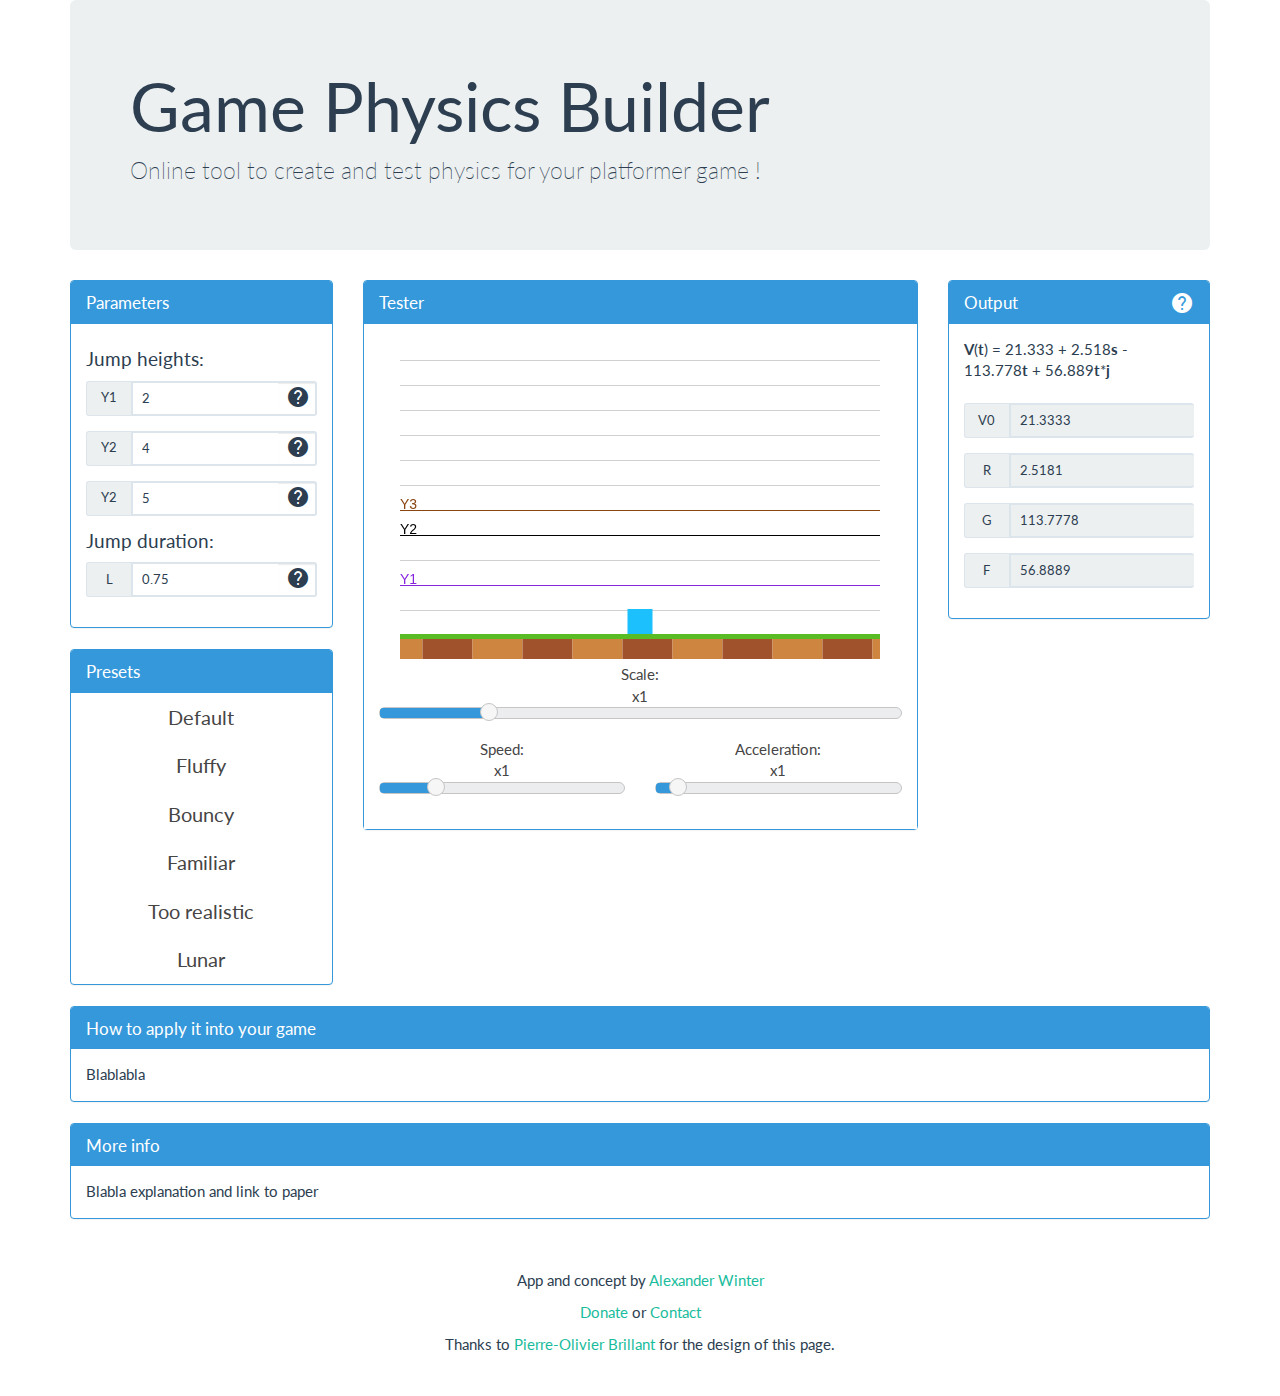
==== commit 6bda7ae8: "Removed useless line break" ====
--- a/index.html
+++ b/index.html
@@ -82,7 +82,6 @@
                 </a>
               </span>
             </span>
-						<br/>
 					</div>
 				</div>
 				<div class="panel panel-info">
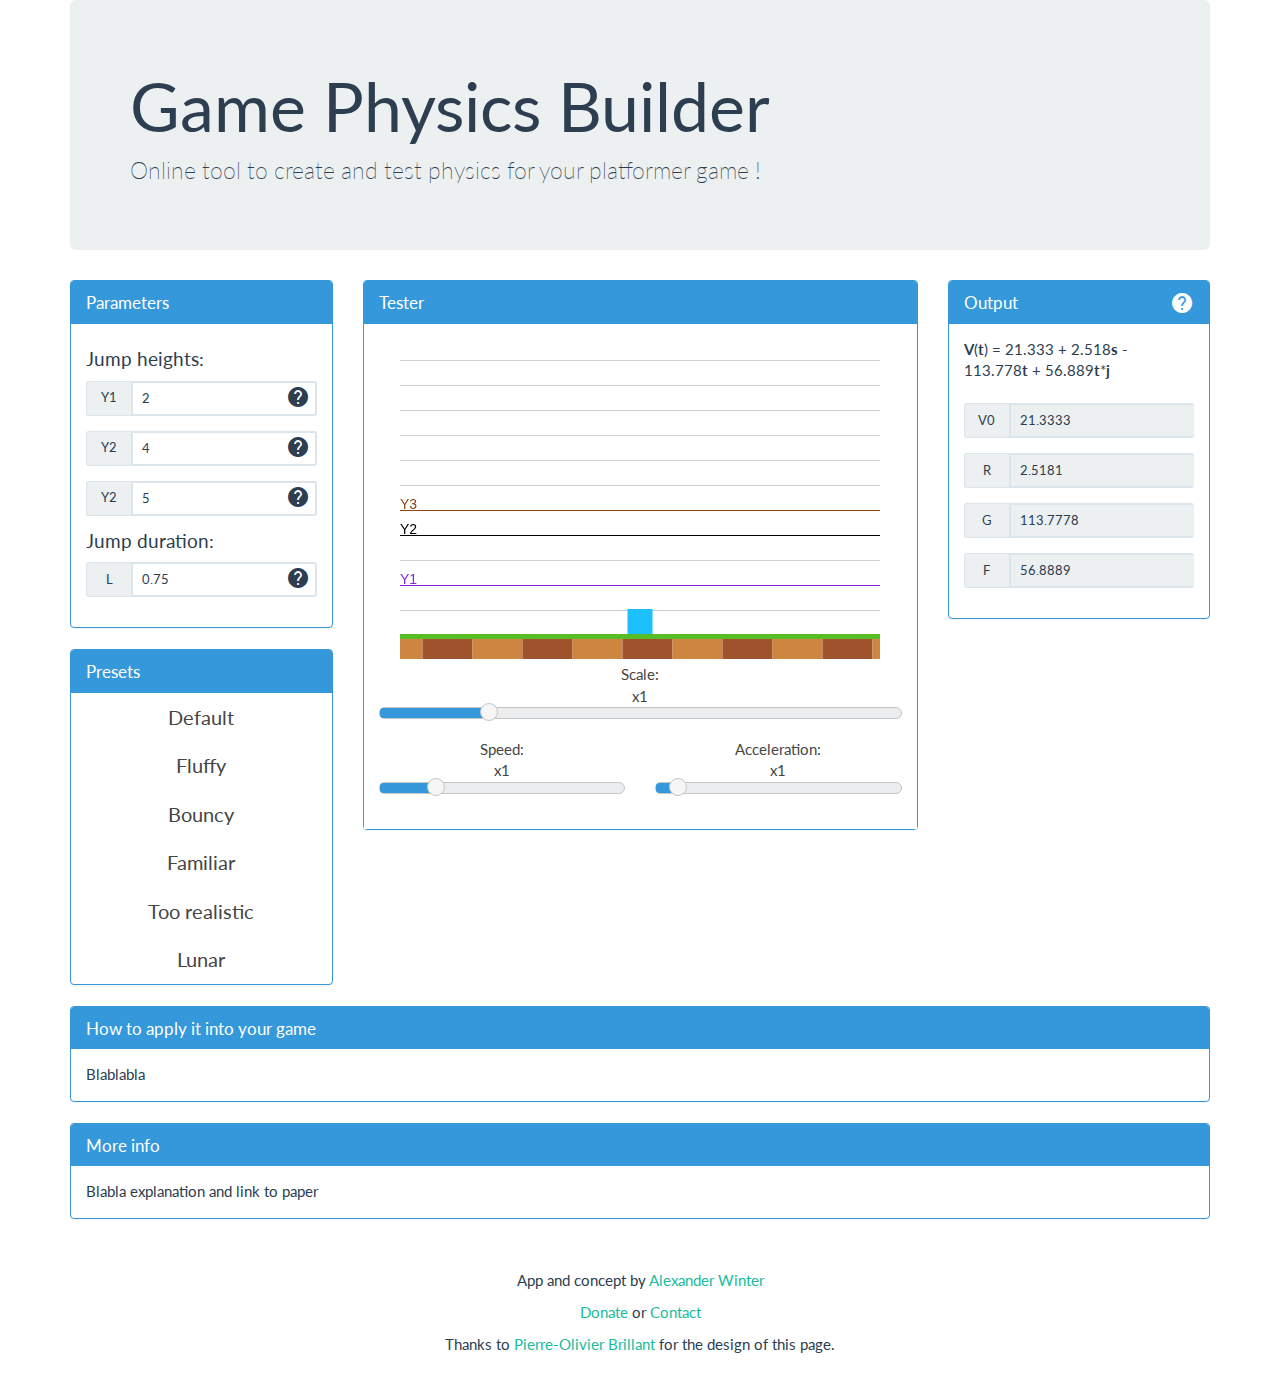
==== commit e8e6d615: "Removed illegal divs inside of span, fixed help border" ====
--- a/index.html
+++ b/index.html
@@ -35,7 +35,7 @@
 						<h4>Jump heights:</h4>
 						<span class="input-group input-group-sm">
               <span class="input-group-addon">
-	              <div class="formula-input-label">Y1</div>
+	              <span class="formula-input-label">Y1</span>
               </span>
               <label for="y1"></label><input id="y1" class="form-control formula-input" type="text">
               <span class="input-group-btn">
@@ -47,7 +47,7 @@
             </span>
 						<span class="input-group input-group-sm">
               <span class="input-group-addon">
-                  <div class="formula-input-label">Y2</div>
+                  <span class="formula-input-label">Y2</span>
               </span>
               <label for="y2"></label><input id="y2" class="form-control formula-input" type="text">
               <span class="input-group-btn">
@@ -59,7 +59,7 @@
             </span>
 						<span class="input-group input-group-sm">
               <span class="input-group-addon">
-                  <div class="formula-input-label">Y2</div>
+                  <span class="formula-input-label">Y2</span>
               </span>
               <label for="y3"></label><input id="y3" class="form-control formula-input" type="text">
               <span class="input-group-btn">
@@ -72,7 +72,7 @@
 						<h4>Jump duration:</h4>
 						<span class="input-group input-group-sm">
               <span class="input-group-addon">
-                <div class="formula-input-label">L</div>
+                <span class="formula-input-label">L</span>
               </span>
               <label for="l"></label><input id="l" class="form-control formula-input" type="text">
               <span class="input-group-btn">
@@ -130,25 +130,25 @@
 						<br />
 						<div class="input-group input-group-sm formula-input-group">
 							<span class="input-group-addon">
-								<div class="formula-input-label">V0</div>
+								<span class="formula-input-label">V0</span>
 							</span>
 							<label for="v0_out"></label><input id="v0_out" class="form-control formula-input" type="text" readonly>
 						</div>
 						<div class="input-group input-group-sm formula-input-group">
 							<span class="input-group-addon">
-								<div class="formula-input-label">R</div>
+								<span class="formula-input-label">R</span>
 							</span>
 							<label for="r_out"></label><input id="r_out" class="form-control formula-input" type="text" readonly>
 						</div>
 						<div class="input-group input-group-sm formula-input-group">
               <span class="input-group-addon">
-                <div class="formula-input-label">G</div>
+                <span class="formula-input-label">G</span>
               </span>
 							<label for="g_out"></label><input id="g_out" class="form-control formula-input" type="text" readonly>
 						</div>
 						<div class="input-group input-group-sm formula-input-group">
               <span class="input-group-addon">
-                <div class="formula-input-label">F</div>
+                <span class="formula-input-label">F</span>
               </span>
 							<label for="f_out"></label><input id="f_out" class="form-control formula-input" type="text" readonly>
 						</div>
--- a/style.css
+++ b/style.css
@@ -69,6 +69,7 @@
 
 .formula-input-label{
     width: 2em;
+    display: block;
 }
 
 #presets {
@@ -106,12 +107,6 @@
     line-height: 1.5;
     font-size: 13px;
     padding: 2px 5px 2px 8px !important;
-
-    -webkit-box-shadow: inset 0 1px 1px rgba(0,0,0,0.075);
-    box-shadow: inset 0 1px 1px rgba(0,0,0,0.075);
-    -webkit-transition: border-color ease-in-out .15s,-webkit-box-shadow ease-in-out .15s;
-    -o-transition: border-color ease-in-out .15s,box-shadow ease-in-out .15s;
-    transition: border-color ease-in-out .15s,box-shadow ease-in-out .15s;
 }
 
 .input-group-btn > .btn:hover {
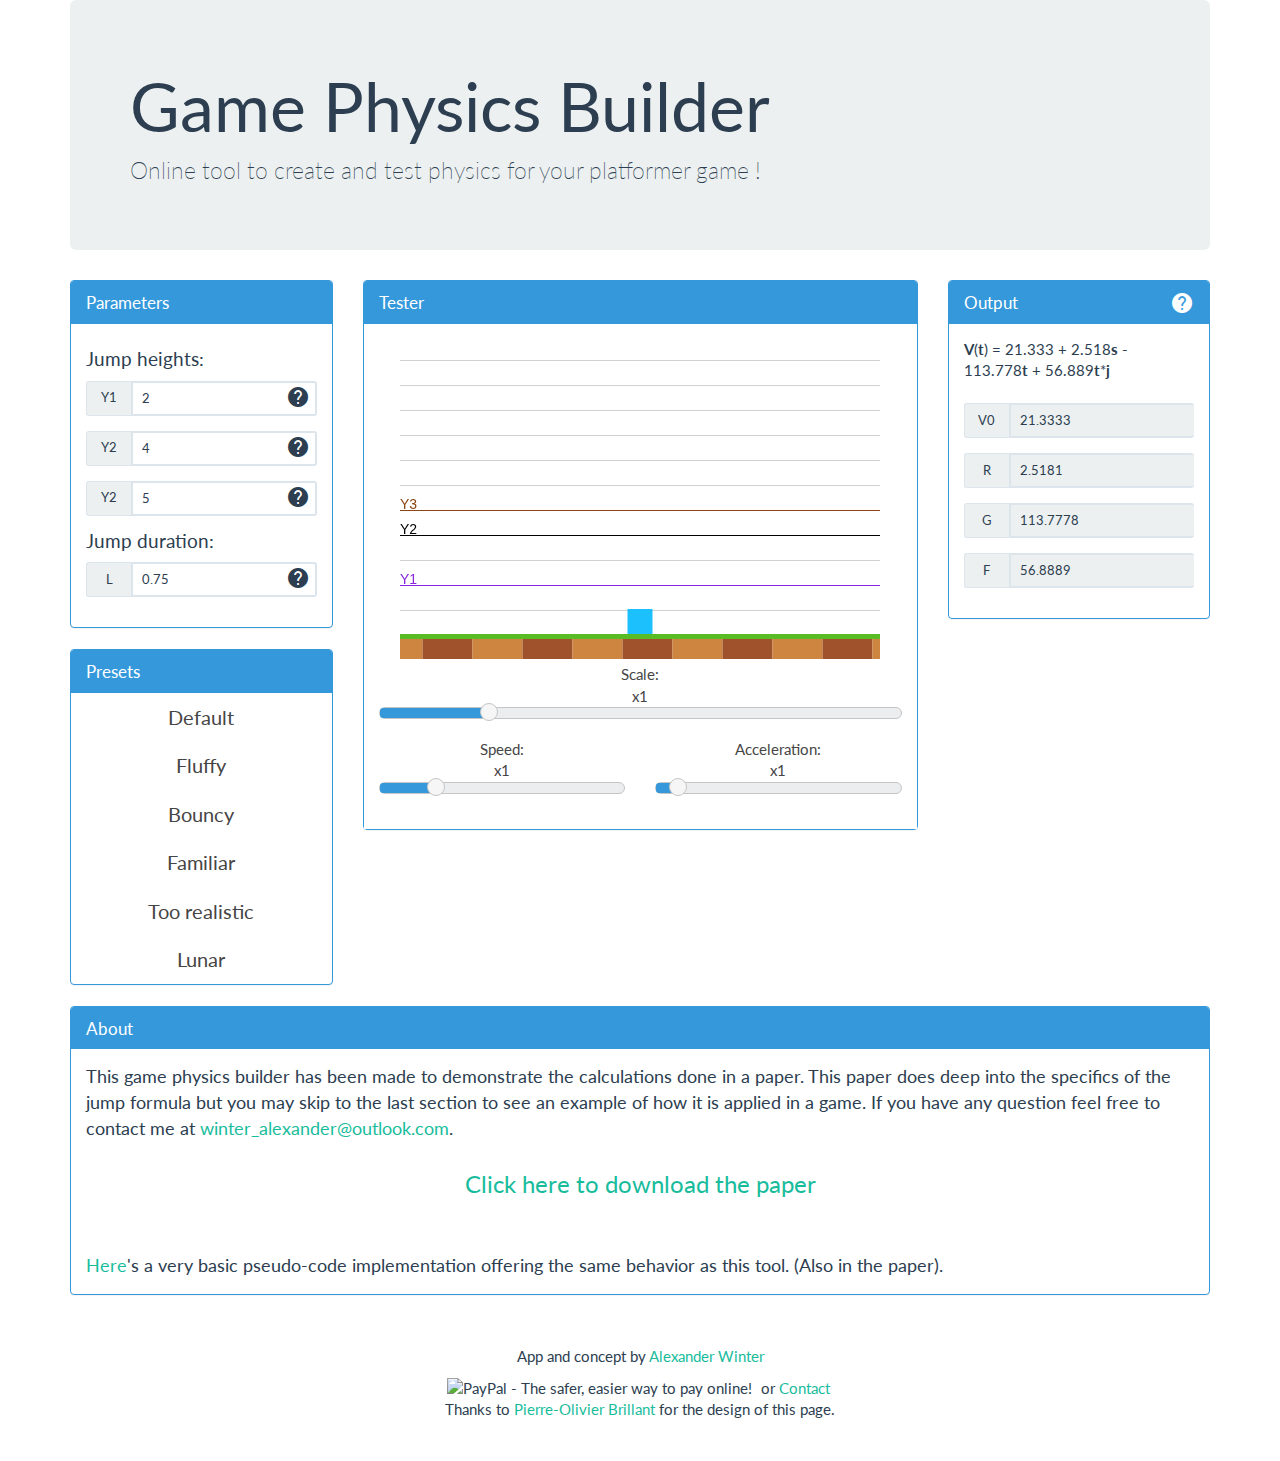
==== commit ff6e8a74: "Added donate button, donation thank you message, added link to paper, link to pseudo code, about sec" ====
--- a/index.html
+++ b/index.html
@@ -24,6 +24,9 @@
 		<div class="jumbotron">
 			<h1>Game Physics Builder</h1>
 			<p>Online tool to create and test physics for your platformer game !</p>
+		</div>
+		<div id="thankyou">
+			Thank you very much for your donation ! ❤
 		</div>
 		<div class="row">
 			<div class="col-md-3">
@@ -159,18 +162,22 @@
 	</div>
 	<div class="panel panel-info">
 		<div class="panel-heading">
-			<h3 class="panel-title">How to apply it into your game</h3>
-		</div>
-		<div class="panel-body">
-			Blablabla
-		</div>
-	</div>
-	<div class="panel panel-info">
-		<div class="panel-heading">
-			<h3 class="panel-title">More info</h3>
-		</div>
-		<div class="panel-body">
-			Blabla explanation and link to paper
+			<h3 class="panel-title">About</h3>
+		</div>
+		<div class="panel-body" id="moreInfo">
+			This game physics builder has been made to demonstrate the calculations done in a paper. This paper does deep into
+			the specifics of the jump formula but you may skip to the last section to see an example of how it is applied in a
+			game. If you have any question feel free to contact me at
+			<a href="mailto:winter_alexander@outlook.com">winter_alexander@outlook.com</a>.
+			<br />
+			<br />
+			<center>
+				<a class="mega_link" href="jump_formula.pdf">Click here to download the paper</a>
+			</center>
+			<br />
+			<br />
+			<a href="example.txt">Here</a>'s a very basic pseudo-code implementation offering the same behavior as this tool.
+			(Also in the paper).
 		</div>
 	</div>
 </div>
@@ -178,7 +185,15 @@
 	<!-- I don't really want to copyright this page after all-->
 	<p>App and concept by <a href="https://github.com/WinterAlexander">Alexander Winter</a></p>
 	<br />
-	<p><a href="#">Donate</a> or <a href="#">Contact</a></p><!-- paypalto winterturbatus@gmail.com and mailto winter_alexander@outlook.com -->
+	<p>
+		<form id="paypal" action="https://www.paypal.com/cgi-bin/webscr" method="post" target="_top">
+			<input type="hidden" name="cmd" value="_s-xclick">
+			<input type="hidden" name="hosted_button_id" value="9EAZZ26WHXXCC">
+			<input type="image" src="https://www.paypalobjects.com/en_US/i/btn/btn_donate_SM.gif" border="0" name="submit" alt="PayPal - The safer, easier way to pay online!">
+			<img alt="" border="0" src="https://www.paypalobjects.com/en_US/i/scr/pixel.gif" width="1" height="1">
+		</form>
+	or <a href="mailto:winter_alexander@outlook.com">Contact</a>
+	</p>
 	<br />
 	<p>Thanks to <a href="https://github.com/PierreOlivierBrillant">Pierre-Olivier Brillant</a> for the design of this
 		page.</p>
--- a/style.css
+++ b/style.css
@@ -96,6 +96,10 @@
     float: right;
 }
 
+#OutputHelper:hover, #OutputHelper:active, #OutputHelper:visited, #OutputHelper:focus {
+    color: #2c3e50 !important;
+}
+
 .formula-input {
     border-right-width: 0;
 }
@@ -111,4 +115,26 @@
 
 .input-group-btn > .btn:hover {
     color: #c3c7c8;
+}
+
+#paypal > input[type=image] {
+    border: 0;
+}
+
+#thankyou {
+    display: none;
+    text-align: center;
+    font-size: 25px;
+    padding: 20px;
+    margin-bottom: 20px;
+    border-radius: 10px;
+    background-color: #ffa4b0;
+}
+
+#moreInfo {
+    font-size: large;
+}
+
+.mega_link {
+    font-size: x-large;
 }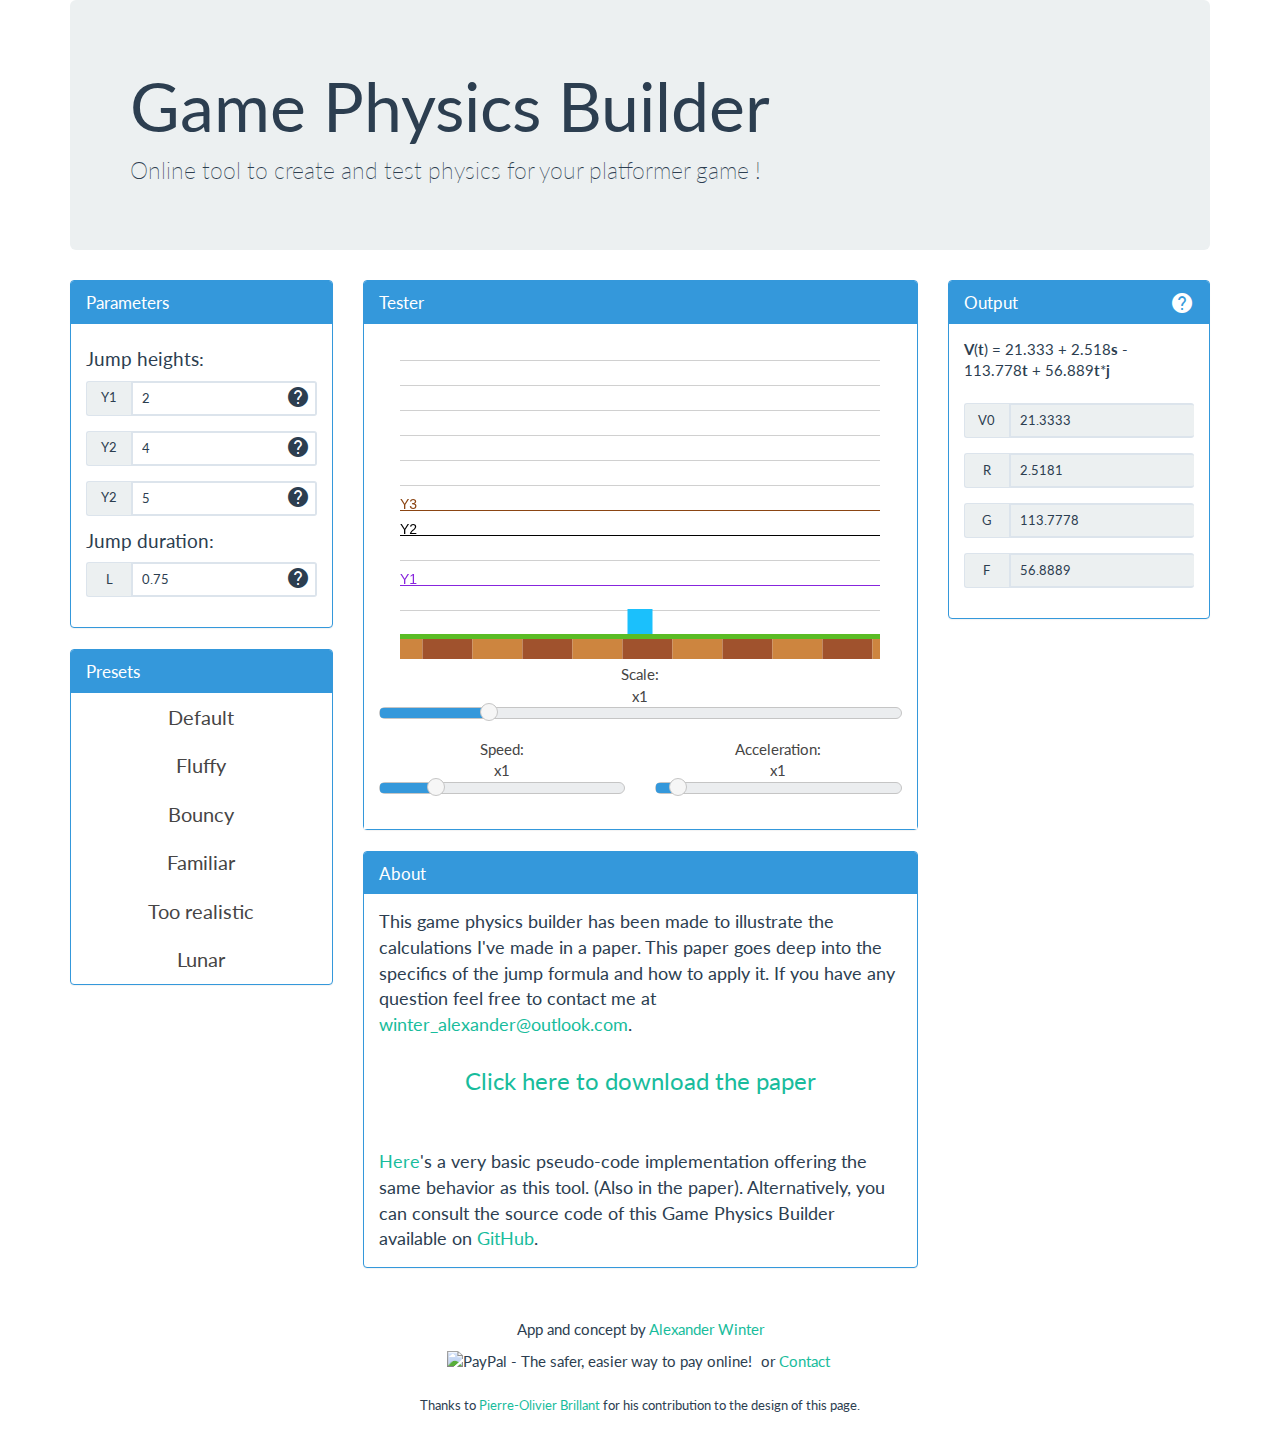
==== commit b9a15c85: "Moved about to middle column, edited footer" ====
--- a/index.html
+++ b/index.html
@@ -116,6 +116,26 @@
 						</div>
 					</div>
 				</div>
+				<div class="panel panel-info">
+					<div class="panel-heading">
+						<h3 class="panel-title">About</h3>
+					</div>
+					<div class="panel-body" id="moreInfo">
+						This game physics builder has been made to illustrate the calculations I've made in a paper. This paper goes deep
+						into the specifics of the jump formula and how to apply it. If you have any question feel free to contact me at
+						<a href="mailto:winter_alexander@outlook.com">winter_alexander@outlook.com</a>.
+						<br />
+						<br />
+						<center>
+							<a class="mega_link" href="jump_formula.pdf">Click here to download the paper</a>
+						</center>
+						<br />
+						<br />
+						<a href="example.txt">Here</a>'s a very basic pseudo-code implementation offering the same behavior as this tool.
+						(Also in the paper). Alternatively, you can consult the source code of this Game Physics Builder available on
+						<a href="https://github.com/WinterAlexander/GamePhysicsBuilder">GitHub</a>.
+					</div>
+				</div>
 			</div>
 			<div class="col-md-3">
 				<div class="panel panel-info">
@@ -158,26 +178,6 @@
 					</div>
 				</div>
 			</div>
-		</div>
-	</div>
-	<div class="panel panel-info">
-		<div class="panel-heading">
-			<h3 class="panel-title">About</h3>
-		</div>
-		<div class="panel-body" id="moreInfo">
-			This game physics builder has been made to demonstrate the calculations done in a paper. This paper does deep into
-			the specifics of the jump formula but you may skip to the last section to see an example of how it is applied in a
-			game. If you have any question feel free to contact me at
-			<a href="mailto:winter_alexander@outlook.com">winter_alexander@outlook.com</a>.
-			<br />
-			<br />
-			<center>
-				<a class="mega_link" href="jump_formula.pdf">Click here to download the paper</a>
-			</center>
-			<br />
-			<br />
-			<a href="example.txt">Here</a>'s a very basic pseudo-code implementation offering the same behavior as this tool.
-			(Also in the paper).
 		</div>
 	</div>
 </div>
@@ -195,7 +195,8 @@
 	or <a href="mailto:winter_alexander@outlook.com">Contact</a>
 	</p>
 	<br />
-	<p>Thanks to <a href="https://github.com/PierreOlivierBrillant">Pierre-Olivier Brillant</a> for the design of this
+	<br />
+	<p style="font-size: small">Thanks to <a href="https://github.com/PierreOlivierBrillant">Pierre-Olivier Brillant</a> for his contribution to the design of this
 		page.</p>
 </footer>
 </body>
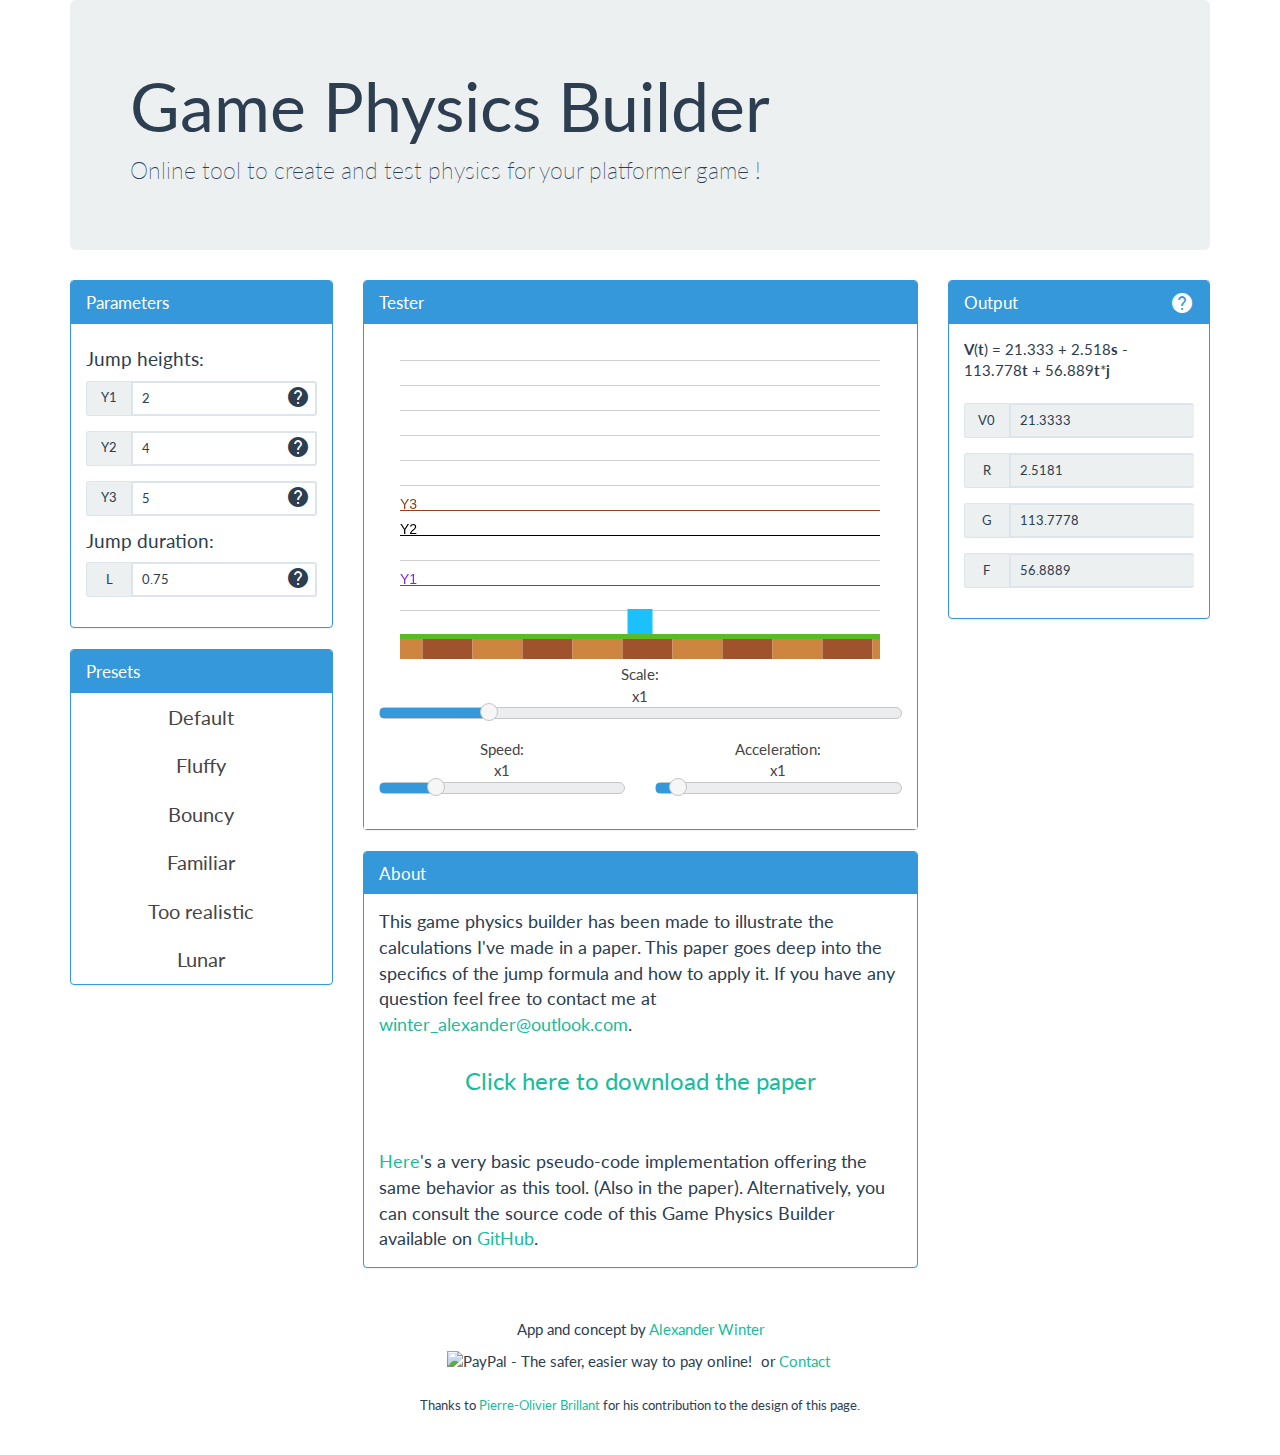
==== commit 4243cfd2: "Fixed problem with Y3 label" ====
--- a/index.html
+++ b/index.html
@@ -62,7 +62,7 @@
             </span>
 						<span class="input-group input-group-sm">
               <span class="input-group-addon">
-                  <span class="formula-input-label">Y2</span>
+                  <span class="formula-input-label">Y3</span>
               </span>
               <label for="y3"></label><input id="y3" class="form-control formula-input" type="text">
               <span class="input-group-btn">
@@ -200,4 +200,4 @@
 		page.</p>
 </footer>
 </body>
-</html>+</html>
